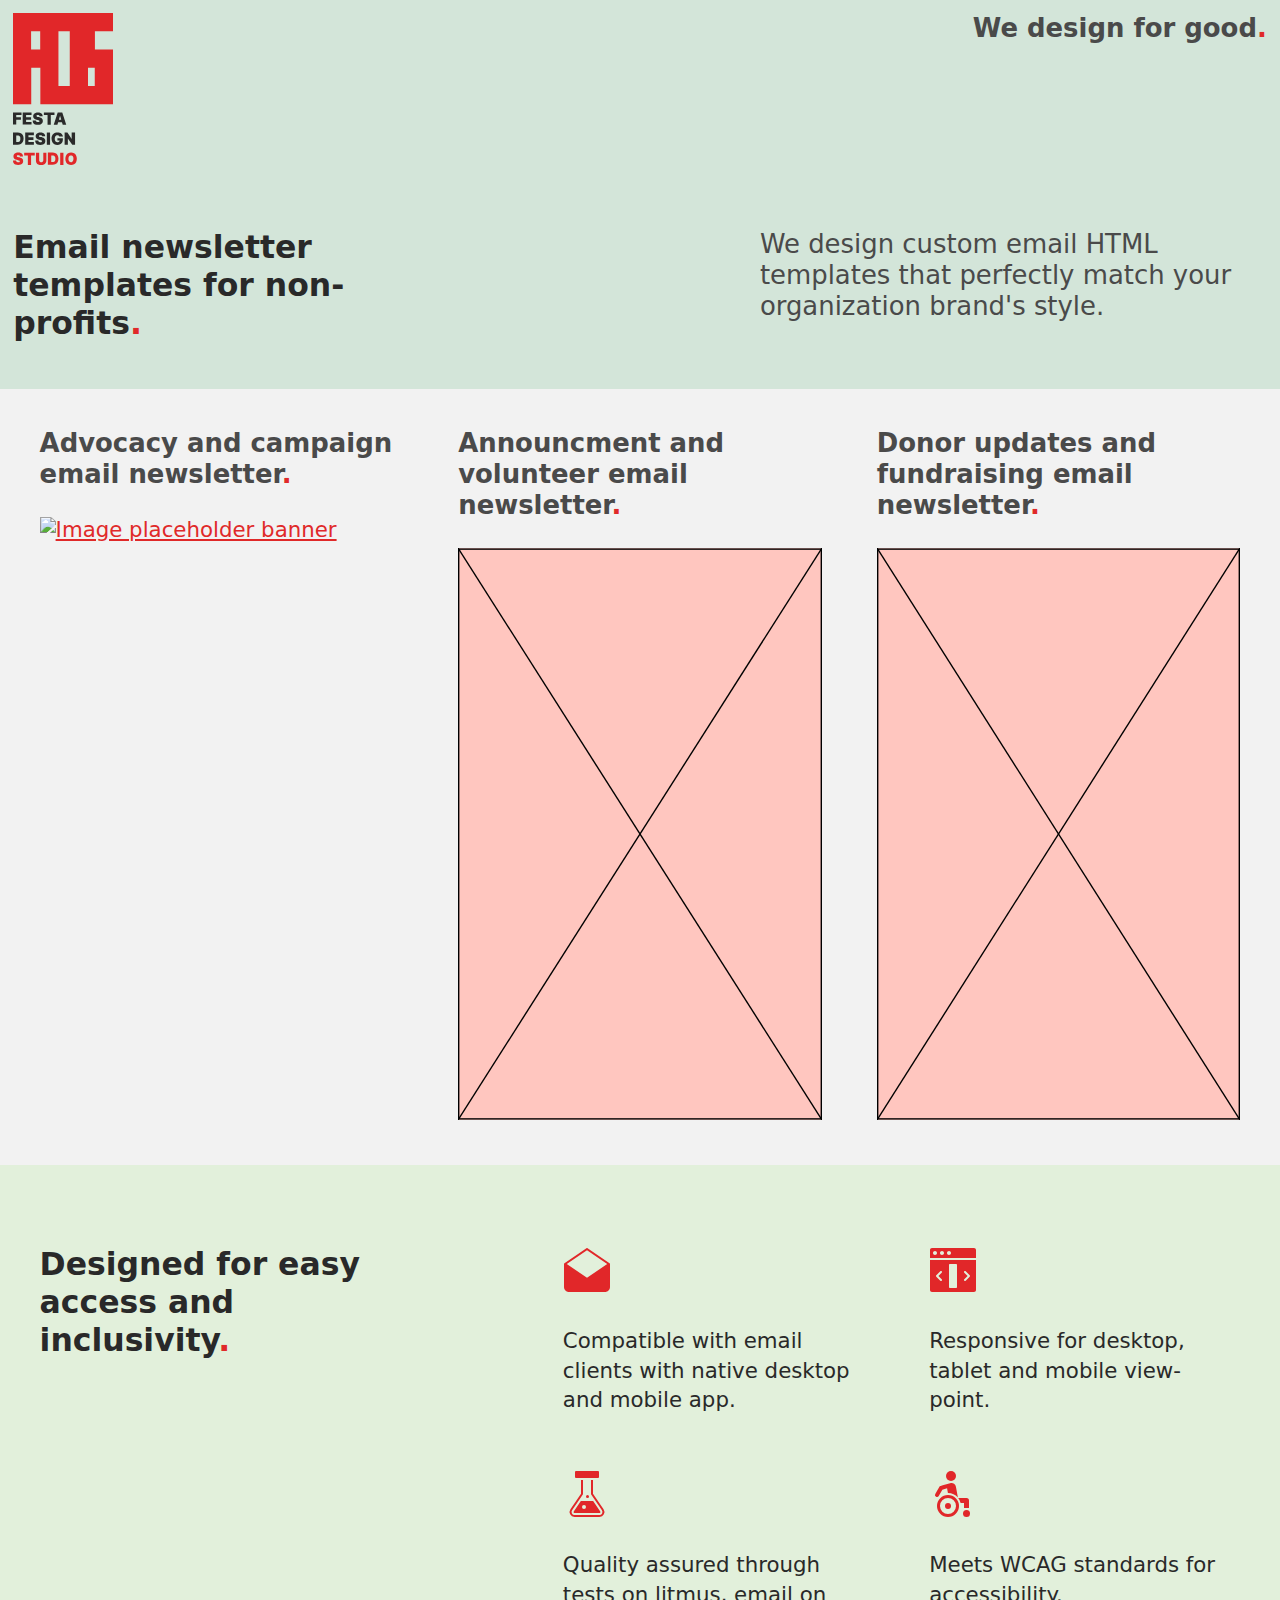
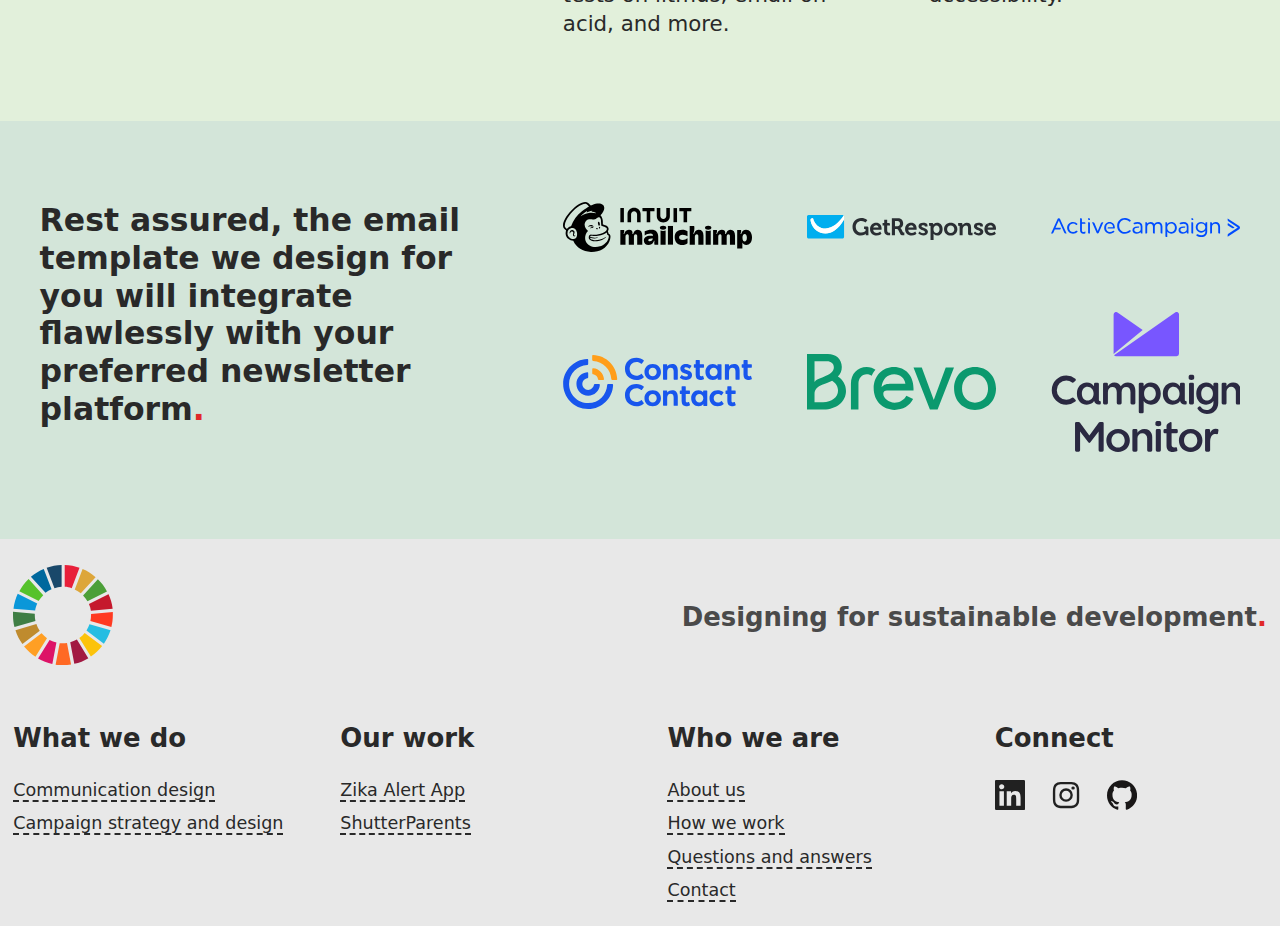
==== index.html @ fec86f12 "first draft" ====
<!doctype html>
<html lang="en">
<head>
  <meta charset="UTF-8">
  <meta name="viewport" content="width=device-width, initial-scale=1">
  <script>document.getElementsByTagName("html")[0].className += " js";</script>
  <link rel="stylesheet" href="assets/css/style.css">
  <link rel="icon" type="image/svg+xml" href="assets/img/favicon.svg">
  <title>Email Newsletter Templates for Non-profits | Festa Design Studio</title>
  <meta name="description" content="We design personalized email HTML templates that perfectly match your organization brand's style.">
</head>

<body class="bg-dark">
  <div style="background-color: #d3e5d9;">
    <header class="padding-y-xs">
      <div class="container">
        <div class="flex flex-grow height-100% justify-between">
          <div class="">
            <a href="index.html" aria-current="page"><img width="100" src="assets/img/fds-header-logo.svg" alt="Festa Design Studio's logo wordmark"></a>
          </div>

          <div>
            <div class="text-component">
              <h1 class="color-contrast-high text-md">We design for good<span class="color-primary">.</span></h1>
            </div>
          </div>
        </div>
      </div>
    </header>
    <section class="padding-y-md">
      <div class="container">
        <div class="grid gap-md justify-between@md margin-y-sm">
          <div class="col-4@md">
            <div class="text-component">
              <h2 class="text-lg color-contrast-higher">Email newsletter templates for non-profits<span class="color-primary">.</span></h2>
            </div>
          </div>

          <div class="col-5@md">
            <div class="text-component">
              <h3 class="color-contrast-high font-medium text-md margin-bottom-sm">We design custom email HTML templates that perfectly match your organization brand's style.</h3>
            </div>
            
  </div>
          </div>

        </div>
      </div>
    </section>
  </div>

  <section class="padding-y-xs">
    <div class="container">
      <div class="grid gap-lg padding-md">
        <div class="col-4@md">
          <div class="text-component margin-bottom-md">
            <h4 class="text-md color-contrast-high">Advocacy and campaign email newsletter<span class="color-primary">.</span></h4>
          </div>
          <div>
            <a href="campaign.html"><img class="width-100%" src="assets/img/campaign.png" alt="Image placeholder banner"></a>
          </div>
        </div>
        <div class="col-4@md">
          <div class="text-component margin-bottom-md">
            <h4 class="text-md color-contrast-high">Announcment and volunteer email newsletter<span class="color-primary">.</span></h4>
          </div>
          <div>
            <a href="#"><img class="width-100%" src="assets/img/Placeholder.svg" alt="Image placeholder banner"></a>
          </div>
        </div>
        <div class="col-4@md">
          <div class="text-component margin-bottom-md">
            <h4 class="text-md color-contrast-high">Donor updates and fundraising email newsletter<span class="color-primary">.</span></h4>
          </div>
          <div>
            <a href="#"><img class="width-100%" src="assets/img/Placeholder.svg" alt="Image placeholder banner"></a>
          </div>
          
        </div>
      </div>
    </div>
  </section>

  <section class="padding-y-lg" style="background-color: #e2f0db;">
    <div class="container">
      <div class="grid gap-lg justify-between padding-md">
        <div class="col-4@md">
            <div class="text-component">
              <h2 class="text-lg color-contrast-higher">Designed for easy access and inclusivity<span class="color-primary">.</span></h2>
            </div>
          </div>

          <div class="col-7@md">
            <div class="grid gap-lg">
              <div class="col-6">
                <img class="icon--xxxl margin-bottom-md" src="assets/img/email.svg">
                <h3 class="font-medium text-base line-height-md">Compatible with email clients with native desktop and mobile app.</h3>
              </div>

              <div class="col-6">
                <img class="icon--xxxl margin-bottom-md" src="assets/img/responsive.svg">
                <h3 class="font-medium text-base line-height-md">Responsive for desktop, tablet and mobile view-point.</h3>
              </div>

              <div class="col-6">
                <img class="icon--xxxl margin-bottom-md" src="assets/img/testing.svg">
                <h3 class="font-medium text-base line-height-md">Quality assured through tests on litmus, email on acid, and more.</h3>
              </div>

              <div class="col-6">
                <img class="icon--xxxxl margin-bottom-md" src="assets/img/accessible.svg">
                <h3 class="font-medium text-base line-height-md">Meets WCAG standards for accessibility.</h3>
              </div>
              
            </div>
          </div>

          
      </div>
    </div>
  </section>

  <section class="padding-y-lg" style="background-color: #d3e5d9;">
    <div class="container">
      <div class="grid gap-lg justify-between padding-md">
        <div class="col-5@md">
            <div class="text-component">
              <h2 class="text-lg color-contrast-higher">Rest assured, the email template we design for you will integrate flawlessly with your preferred newsletter platform<span class="color-primary">.</span></h2>
            </div>
          </div>

          <div class="col-7@md align-middle">
            <div class="grid gap-lg flex flex-row items-center">
              <div class="col-4">
                <img class="icon--xl" src="assets/img/mailchimp.svg">
              </div>
              <div class="col-4">
                <img class="icon--xl" src="assets/img/gr.svg">
              </div>
              <div class="col-4">
                <img class="icon--xl" src="assets/img/ac.svg">
              </div>
              <div class="col-4">
                <img class="icon--xl" src="assets/img/constant-contact.svg">
              </div>
              <div class="col-4">
                <img class="icon--xl" src="assets/img/brevo.svg">
              </div>
              <div class="col-4">
                <img class="icon--md" src="assets/img/cm.svg">
              </div>
            </div>
          </div>
      </div>
    </div>
  </section>


 <footer class="padding-y-xs bg-darker position-relative z-index-1 padding-y-md">
      <div class="container">
        
        <div class="flex flex-grow gap-md@md height-100% items-center gap-md justify-between">
          <div>
            <a href="https://www.linkedin.com/pulse/designing-good-sustainable-development-festadesignstudio-l0x4e/?trackingId=%2B3TRuZUW%2BBCVQ8KZr1w1Mw%3D%3D" target="index">
              <img width="100" src="assets/img/fds-footer-logo.svg" alt="Designing for Sustainable Development so that purpose-driven organization maximize their impact">
            </a>
          </div>


          <div class="">
            <div class="text-component">
              <h4 class="color-contrast-high text-md">Designing for sustainable development<span class="color-primary">.</span></h4>
            </div>
          </div>
        </div>

      
          <nav class="margin-top-md">
            <ul class="grid gap-lg">
              <li class="col-6@xs col-3@md">
                <div class="margin-y-md">
                  <h4>What we do</h4>
                </div>
                <ul class="grid gap-xs text-sm@md">
                  <li>
                    <a href="communication-design.html" class="text-decoration-none border-bottom border-dashed border-2 border-black color-black">Communication design</a>
                  </li>
                  <li>
                    <a href="campaign-design.html" class="text-decoration-none border-bottom border-dashed border-2 border-black color-black">Campaign strategy and design</a>
                  </li>
                </ul>
              </li>
              <li class="col-6@xs col-3@md">
                <div class="margin-y-md">
                  <h4>Our work</h4>
                </div>
                <ul class="grid gap-xs text-sm@md">
                 <li>
                    <a href="zika-alert-app.html" class="text-decoration-none border-bottom border-dashed border-2 border-black color-black">Zika Alert App</a>
                  </li>
                  <li>
                    <a href="shutterparents.html" class="text-decoration-none border-bottom border-dashed border-2 border-black color-black">ShutterParents</a>
                  </li>
                  

                </ul>
              </li>
              <li class="col-6@xs col-3@md">
               <div class="margin-y-md">
                  <h4>Who we are</h4>
                </div>
                <ul class="grid gap-xs text-sm@md">
                  <li>
                    <a href="about.html" class="text-decoration-none border-bottom border-dashed border-2 border-black color-black">About us</a>
                  </li>
                  <li>
                    <a href="how-we-work.html" class="text-decoration-none border-bottom border-dashed border-2 border-black color-black">How we work</a>
                  </li>
                  <li>
                    <a href="questions-and-answers.html" class="text-decoration-none border-bottom border-dashed border-2 border-black color-black">Questions and answers</a>
                  </li>
                  <li>
                    <a href="contact.html" class="text-decoration-none border-bottom border-dashed border-2 border-black color-black">Contact</a>
                  </li>
                </ul>
              </li>

              <li class="col-6@xs col-3@md">
               <div class="margin-y-md">
                  <h4>Connect</h4>
                </div>
                <ul class="gap-md inline-flex">
                  <li>
                    <a href="https://www.linkedin.com/company/festadesignstudio/"><img width="30" src="assets/img/logo-linkedin.svg" alt="Follow us on linkedin"></a>
                  </li>

                  <li>
                    <a href="https://www.instagram.com/festadesignstudio/?igsh=cndnZDhsZTRia2Rw&utm_source=qr"><img width="30" src="assets/img/logo-instagram.svg" alt="Follow us on Instagram"></a>
                  </li>

                  <li>
                    <a href="https://github.com/Festa-Design-Studio"><img width="30" src="assets/img/logo-github.svg" alt="Follow us on Github"></a>
                  </li>
                </ul> 
              </li>
          </ul>
        </nav>
      </div>
    </footer>

<script src="assets/js/scripts.js"></script>
</body>

</html>
---- assets/css/style.css ----
@charset "UTF-8";
.container {
  width: calc(100% - 2 * var(--component-padding));
  margin-left: auto;
  margin-right: auto;
}

.grid, .flex, .inline-flex,
[class^=flex\@], [class*=" flex@"],
[class^=inline-flex\@], [class*=" inline-flex@"] {
  --gap: 0px;
  --gap-x: var(--gap);
  --gap-y: var(--gap);
  gap: var(--gap-y) var(--gap-x);
}
.grid > *, .flex > *, .inline-flex > *,
[class^=flex\@] > *, [class*=" flex@"] > *,
[class^=inline-flex\@] > *, [class*=" inline-flex@"] > * {
  --sub-gap: 0px;
  --sub-gap-x: var(--sub-gap);
  --sub-gap-y: var(--sub-gap);
}

.grid {
  --grid-columns: 12;
  display: flex;
  flex-wrap: wrap;
}
.grid > * {
  flex-basis: 100%;
  max-width: 100%;
  min-width: 0;
}

/* #region (Safari < 14.1 fallback) */
@media not all and (-webkit-min-device-pixel-ratio: 0), not all and (min-resolution: 0.001dpcm) {
  @supports not (translate: none) {
    .grid, .flex[class*=gap-], .inline-flex[class*=gap-] {
      gap: 0px;
      margin-bottom: calc(-1 * var(--gap-y));
      margin-left: calc(-1 * var(--gap-x));
    }
    .grid > *, .flex[class*=gap-] > *, .inline-flex[class*=gap-] > * {
      margin-bottom: var(--sub-gap-y);
    }
    .grid {
      --offset: var(--gap-x);
      --gap-modifier: 0;
      --offset-modifier: 1;
    }
    .grid > * {
      margin-left: var(--offset);
    }
    .flex[class*=gap-] > *, .inline-flex[class*=gap-] > * {
      margin-left: var(--sub-gap-x);
    }
  }
}
/* #endregion */
.gap-xxxxs {
  --gap-x: var(--space-xxxxs);
  --gap-y: var(--space-xxxxs);
}
.gap-xxxxs > * {
  --sub-gap-x: var(--space-xxxxs);
  --sub-gap-y: var(--space-xxxxs);
}

.gap-xxxs {
  --gap-x: var(--space-xxxs);
  --gap-y: var(--space-xxxs);
}
.gap-xxxs > * {
  --sub-gap-x: var(--space-xxxs);
  --sub-gap-y: var(--space-xxxs);
}

.gap-xxs {
  --gap-x: var(--space-xxs);
  --gap-y: var(--space-xxs);
}
.gap-xxs > * {
  --sub-gap-x: var(--space-xxs);
  --sub-gap-y: var(--space-xxs);
}

.gap-xs {
  --gap-x: var(--space-xs);
  --gap-y: var(--space-xs);
}
.gap-xs > * {
  --sub-gap-x: var(--space-xs);
  --sub-gap-y: var(--space-xs);
}

.gap-sm {
  --gap-x: var(--space-sm);
  --gap-y: var(--space-sm);
}
.gap-sm > * {
  --sub-gap-x: var(--space-sm);
  --sub-gap-y: var(--space-sm);
}

.gap-md {
  --gap-x: var(--space-md);
  --gap-y: var(--space-md);
}
.gap-md > * {
  --sub-gap-x: var(--space-md);
  --sub-gap-y: var(--space-md);
}

.gap-lg {
  --gap-x: var(--space-lg);
  --gap-y: var(--space-lg);
}
.gap-lg > * {
  --sub-gap-x: var(--space-lg);
  --sub-gap-y: var(--space-lg);
}

.gap-xl {
  --gap-x: var(--space-xl);
  --gap-y: var(--space-xl);
}
.gap-xl > * {
  --sub-gap-x: var(--space-xl);
  --sub-gap-y: var(--space-xl);
}

.gap-xxl {
  --gap-x: var(--space-xxl);
  --gap-y: var(--space-xxl);
}
.gap-xxl > * {
  --sub-gap-x: var(--space-xxl);
  --sub-gap-y: var(--space-xxl);
}

.gap-xxxl {
  --gap-x: var(--space-xxxl);
  --gap-y: var(--space-xxxl);
}
.gap-xxxl > * {
  --sub-gap-x: var(--space-xxxl);
  --sub-gap-y: var(--space-xxxl);
}

.gap-xxxxl {
  --gap-x: var(--space-xxxxl);
  --gap-y: var(--space-xxxxl);
}
.gap-xxxxl > * {
  --sub-gap-x: var(--space-xxxxl);
  --sub-gap-y: var(--space-xxxxl);
}

.gap-0 {
  --gap-x: 0px;
  --gap-y: 0px;
}
.gap-0 > * {
  --sub-gap-x: 0px;
  --sub-gap-y: 0px;
}

.gap-x-xxxxs {
  --gap-x: var(--space-xxxxs);
}
.gap-x-xxxxs > * {
  --sub-gap-x: var(--space-xxxxs);
}

.gap-x-xxxs {
  --gap-x: var(--space-xxxs);
}
.gap-x-xxxs > * {
  --sub-gap-x: var(--space-xxxs);
}

.gap-x-xxs {
  --gap-x: var(--space-xxs);
}
.gap-x-xxs > * {
  --sub-gap-x: var(--space-xxs);
}

.gap-x-xs {
  --gap-x: var(--space-xs);
}
.gap-x-xs > * {
  --sub-gap-x: var(--space-xs);
}

.gap-x-sm {
  --gap-x: var(--space-sm);
}
.gap-x-sm > * {
  --sub-gap-x: var(--space-sm);
}

.gap-x-md {
  --gap-x: var(--space-md);
}
.gap-x-md > * {
  --sub-gap-x: var(--space-md);
}

.gap-x-lg {
  --gap-x: var(--space-lg);
}
.gap-x-lg > * {
  --sub-gap-x: var(--space-lg);
}

.gap-x-xl {
  --gap-x: var(--space-xl);
}
.gap-x-xl > * {
  --sub-gap-x: var(--space-xl);
}

.gap-x-xxl {
  --gap-x: var(--space-xxl);
}
.gap-x-xxl > * {
  --sub-gap-x: var(--space-xxl);
}

.gap-x-xxxl {
  --gap-x: var(--space-xxxl);
}
.gap-x-xxxl > * {
  --sub-gap-x: var(--space-xxxl);
}

.gap-x-xxxxl {
  --gap-x: var(--space-xxxxl);
}
.gap-x-xxxxl > * {
  --sub-gap-x: var(--space-xxxxl);
}

.gap-x-0 {
  --gap-x: 0px;
}
.gap-x-0 > * {
  --sub-gap-x: 0px;
}

.gap-y-xxxxs {
  --gap-y: var(--space-xxxxs);
}
.gap-y-xxxxs > * {
  --sub-gap-y: var(--space-xxxxs);
}

.gap-y-xxxs {
  --gap-y: var(--space-xxxs);
}
.gap-y-xxxs > * {
  --sub-gap-y: var(--space-xxxs);
}

.gap-y-xxs {
  --gap-y: var(--space-xxs);
}
.gap-y-xxs > * {
  --sub-gap-y: var(--space-xxs);
}

.gap-y-xs {
  --gap-y: var(--space-xs);
}
.gap-y-xs > * {
  --sub-gap-y: var(--space-xs);
}

.gap-y-sm {
  --gap-y: var(--space-sm);
}
.gap-y-sm > * {
  --sub-gap-y: var(--space-sm);
}

.gap-y-md {
  --gap-y: var(--space-md);
}
.gap-y-md > * {
  --sub-gap-y: var(--space-md);
}

.gap-y-lg {
  --gap-y: var(--space-lg);
}
.gap-y-lg > * {
  --sub-gap-y: var(--space-lg);
}

.gap-y-xl {
  --gap-y: var(--space-xl);
}
.gap-y-xl > * {
  --sub-gap-y: var(--space-xl);
}

.gap-y-xxl {
  --gap-y: var(--space-xxl);
}
.gap-y-xxl > * {
  --sub-gap-y: var(--space-xxl);
}

.gap-y-xxxl {
  --gap-y: var(--space-xxxl);
}
.gap-y-xxxl > * {
  --sub-gap-y: var(--space-xxxl);
}

.gap-y-xxxxl {
  --gap-y: var(--space-xxxxl);
}
.gap-y-xxxxl > * {
  --sub-gap-y: var(--space-xxxxl);
}

.gap-y-0 {
  --gap-y: 0px;
}
.gap-y-0 > * {
  --sub-gap-y: 0px;
}

.grid-col-1 {
  --grid-columns: 1;
}

.col-1 {
  --span: 1;
}

.grid-col-2 {
  --grid-columns: 2;
}

.col-2 {
  --span: 2;
}

.grid-col-3 {
  --grid-columns: 3;
}

.col-3 {
  --span: 3;
}

.grid-col-4 {
  --grid-columns: 4;
}

.col-4 {
  --span: 4;
}

.grid-col-5 {
  --grid-columns: 5;
}

.col-5 {
  --span: 5;
}

.grid-col-6 {
  --grid-columns: 6;
}

.col-6 {
  --span: 6;
}

.grid-col-7 {
  --grid-columns: 7;
}

.col-7 {
  --span: 7;
}

.grid-col-8 {
  --grid-columns: 8;
}

.col-8 {
  --span: 8;
}

.grid-col-9 {
  --grid-columns: 9;
}

.col-9 {
  --span: 9;
}

.grid-col-10 {
  --grid-columns: 10;
}

.col-10 {
  --span: 10;
}

.grid-col-11 {
  --grid-columns: 11;
}

.col-11 {
  --span: 11;
}

.grid-col-12 {
  --grid-columns: 12;
}

.col-12 {
  --span: 12;
}

.col-1, .col-2, .col-3, .col-4, .col-5, .col-6, .col-7, .col-8, .col-9, .col-10, .col-11, .col-12 {
  flex-basis: calc((100% - (var(--grid-columns) - var(--gap-modifier, 1)) * var(--sub-gap-x)) * var(--span) / var(--grid-columns) + (var(--span) - 1) * var(--sub-gap-x));
  max-width: calc((100% - (var(--grid-columns) - var(--gap-modifier, 1)) * var(--sub-gap-x)) * var(--span) / var(--grid-columns) + (var(--span) - 1) * var(--sub-gap-x));
}

.col {
  flex-grow: 1;
  flex-basis: 0;
  max-width: 100%;
}

.col-content {
  flex-grow: 0;
  flex-basis: initial;
  max-width: initial;
}

.offset-1 {
  --offset: 1;
}

.offset-2 {
  --offset: 2;
}

.offset-3 {
  --offset: 3;
}

.offset-4 {
  --offset: 4;
}

.offset-5 {
  --offset: 5;
}

.offset-6 {
  --offset: 6;
}

.offset-7 {
  --offset: 7;
}

.offset-8 {
  --offset: 8;
}

.offset-9 {
  --offset: 9;
}

.offset-10 {
  --offset: 10;
}

.offset-11 {
  --offset: 11;
}

.offset-1, .offset-2, .offset-3, .offset-4, .offset-5, .offset-6, .offset-7, .offset-8, .offset-9, .offset-10, .offset-11 {
  margin-left: calc((100% - (var(--grid-columns) - var(--gap-modifier, 1)) * var(--sub-gap-x)) * var(--offset) / var(--grid-columns) + (var(--offset) + var(--offset-modifier, 0)) * var(--sub-gap-x));
}

@media (min-width: 32rem) {
  .gap-xxxxs\@xs {
    --gap-x: var(--space-xxxxs);
    --gap-y: var(--space-xxxxs);
  }
  .gap-xxxxs\@xs > * {
    --sub-gap-x: var(--space-xxxxs);
    --sub-gap-y: var(--space-xxxxs);
  }
  .gap-xxxs\@xs {
    --gap-x: var(--space-xxxs);
    --gap-y: var(--space-xxxs);
  }
  .gap-xxxs\@xs > * {
    --sub-gap-x: var(--space-xxxs);
    --sub-gap-y: var(--space-xxxs);
  }
  .gap-xxs\@xs {
    --gap-x: var(--space-xxs);
    --gap-y: var(--space-xxs);
  }
  .gap-xxs\@xs > * {
    --sub-gap-x: var(--space-xxs);
    --sub-gap-y: var(--space-xxs);
  }
  .gap-xs\@xs {
    --gap-x: var(--space-xs);
    --gap-y: var(--space-xs);
  }
  .gap-xs\@xs > * {
    --sub-gap-x: var(--space-xs);
    --sub-gap-y: var(--space-xs);
  }
  .gap-sm\@xs {
    --gap-x: var(--space-sm);
    --gap-y: var(--space-sm);
  }
  .gap-sm\@xs > * {
    --sub-gap-x: var(--space-sm);
    --sub-gap-y: var(--space-sm);
  }
  .gap-md\@xs {
    --gap-x: var(--space-md);
    --gap-y: var(--space-md);
  }
  .gap-md\@xs > * {
    --sub-gap-x: var(--space-md);
    --sub-gap-y: var(--space-md);
  }
  .gap-lg\@xs {
    --gap-x: var(--space-lg);
    --gap-y: var(--space-lg);
  }
  .gap-lg\@xs > * {
    --sub-gap-x: var(--space-lg);
    --sub-gap-y: var(--space-lg);
  }
  .gap-xl\@xs {
    --gap-x: var(--space-xl);
    --gap-y: var(--space-xl);
  }
  .gap-xl\@xs > * {
    --sub-gap-x: var(--space-xl);
    --sub-gap-y: var(--space-xl);
  }
  .gap-xxl\@xs {
    --gap-x: var(--space-xxl);
    --gap-y: var(--space-xxl);
  }
  .gap-xxl\@xs > * {
    --sub-gap-x: var(--space-xxl);
    --sub-gap-y: var(--space-xxl);
  }
  .gap-xxxl\@xs {
    --gap-x: var(--space-xxxl);
    --gap-y: var(--space-xxxl);
  }
  .gap-xxxl\@xs > * {
    --sub-gap-x: var(--space-xxxl);
    --sub-gap-y: var(--space-xxxl);
  }
  .gap-xxxxl\@xs {
    --gap-x: var(--space-xxxxl);
    --gap-y: var(--space-xxxxl);
  }
  .gap-xxxxl\@xs > * {
    --sub-gap-x: var(--space-xxxxl);
    --sub-gap-y: var(--space-xxxxl);
  }
  .gap-0\@xs {
    --gap-x: 0px;
    --gap-y: 0px;
  }
  .gap-0\@xs > * {
    --sub-gap-x: 0px;
    --sub-gap-y: 0px;
  }
  .gap-x-xxxxs\@xs {
    --gap-x: var(--space-xxxxs);
  }
  .gap-x-xxxxs\@xs > * {
    --sub-gap-x: var(--space-xxxxs);
  }
  .gap-x-xxxs\@xs {
    --gap-x: var(--space-xxxs);
  }
  .gap-x-xxxs\@xs > * {
    --sub-gap-x: var(--space-xxxs);
  }
  .gap-x-xxs\@xs {
    --gap-x: var(--space-xxs);
  }
  .gap-x-xxs\@xs > * {
    --sub-gap-x: var(--space-xxs);
  }
  .gap-x-xs\@xs {
    --gap-x: var(--space-xs);
  }
  .gap-x-xs\@xs > * {
    --sub-gap-x: var(--space-xs);
  }
  .gap-x-sm\@xs {
    --gap-x: var(--space-sm);
  }
  .gap-x-sm\@xs > * {
    --sub-gap-x: var(--space-sm);
  }
  .gap-x-md\@xs {
    --gap-x: var(--space-md);
  }
  .gap-x-md\@xs > * {
    --sub-gap-x: var(--space-md);
  }
  .gap-x-lg\@xs {
    --gap-x: var(--space-lg);
  }
  .gap-x-lg\@xs > * {
    --sub-gap-x: var(--space-lg);
  }
  .gap-x-xl\@xs {
    --gap-x: var(--space-xl);
  }
  .gap-x-xl\@xs > * {
    --sub-gap-x: var(--space-xl);
  }
  .gap-x-xxl\@xs {
    --gap-x: var(--space-xxl);
  }
  .gap-x-xxl\@xs > * {
    --sub-gap-x: var(--space-xxl);
  }
  .gap-x-xxxl\@xs {
    --gap-x: var(--space-xxxl);
  }
  .gap-x-xxxl\@xs > * {
    --sub-gap-x: var(--space-xxxl);
  }
  .gap-x-xxxxl\@xs {
    --gap-x: var(--space-xxxxl);
  }
  .gap-x-xxxxl\@xs > * {
    --sub-gap-x: var(--space-xxxxl);
  }
  .gap-x-0\@xs {
    --gap-x: 0px;
  }
  .gap-x-0\@xs > * {
    --sub-gap-x: 0px;
  }
  .gap-y-xxxxs\@xs {
    --gap-y: var(--space-xxxxs);
  }
  .gap-y-xxxxs\@xs > * {
    --sub-gap-y: var(--space-xxxxs);
  }
  .gap-y-xxxs\@xs {
    --gap-y: var(--space-xxxs);
  }
  .gap-y-xxxs\@xs > * {
    --sub-gap-y: var(--space-xxxs);
  }
  .gap-y-xxs\@xs {
    --gap-y: var(--space-xxs);
  }
  .gap-y-xxs\@xs > * {
    --sub-gap-y: var(--space-xxs);
  }
  .gap-y-xs\@xs {
    --gap-y: var(--space-xs);
  }
  .gap-y-xs\@xs > * {
    --sub-gap-y: var(--space-xs);
  }
  .gap-y-sm\@xs {
    --gap-y: var(--space-sm);
  }
  .gap-y-sm\@xs > * {
    --sub-gap-y: var(--space-sm);
  }
  .gap-y-md\@xs {
    --gap-y: var(--space-md);
  }
  .gap-y-md\@xs > * {
    --sub-gap-y: var(--space-md);
  }
  .gap-y-lg\@xs {
    --gap-y: var(--space-lg);
  }
  .gap-y-lg\@xs > * {
    --sub-gap-y: var(--space-lg);
  }
  .gap-y-xl\@xs {
    --gap-y: var(--space-xl);
  }
  .gap-y-xl\@xs > * {
    --sub-gap-y: var(--space-xl);
  }
  .gap-y-xxl\@xs {
    --gap-y: var(--space-xxl);
  }
  .gap-y-xxl\@xs > * {
    --sub-gap-y: var(--space-xxl);
  }
  .gap-y-xxxl\@xs {
    --gap-y: var(--space-xxxl);
  }
  .gap-y-xxxl\@xs > * {
    --sub-gap-y: var(--space-xxxl);
  }
  .gap-y-xxxxl\@xs {
    --gap-y: var(--space-xxxxl);
  }
  .gap-y-xxxxl\@xs > * {
    --sub-gap-y: var(--space-xxxxl);
  }
  .gap-y-0\@xs {
    --gap-y: 0px;
  }
  .gap-y-0\@xs > * {
    --sub-gap-y: 0px;
  }
  .grid-col-1\@xs {
    --grid-columns: 1;
  }
  .col-1\@xs {
    --span: 1;
  }
  .grid-col-2\@xs {
    --grid-columns: 2;
  }
  .col-2\@xs {
    --span: 2;
  }
  .grid-col-3\@xs {
    --grid-columns: 3;
  }
  .col-3\@xs {
    --span: 3;
  }
  .grid-col-4\@xs {
    --grid-columns: 4;
  }
  .col-4\@xs {
    --span: 4;
  }
  .grid-col-5\@xs {
    --grid-columns: 5;
  }
  .col-5\@xs {
    --span: 5;
  }
  .grid-col-6\@xs {
    --grid-columns: 6;
  }
  .col-6\@xs {
    --span: 6;
  }
  .grid-col-7\@xs {
    --grid-columns: 7;
  }
  .col-7\@xs {
    --span: 7;
  }
  .grid-col-8\@xs {
    --grid-columns: 8;
  }
  .col-8\@xs {
    --span: 8;
  }
  .grid-col-9\@xs {
    --grid-columns: 9;
  }
  .col-9\@xs {
    --span: 9;
  }
  .grid-col-10\@xs {
    --grid-columns: 10;
  }
  .col-10\@xs {
    --span: 10;
  }
  .grid-col-11\@xs {
    --grid-columns: 11;
  }
  .col-11\@xs {
    --span: 11;
  }
  .grid-col-12\@xs {
    --grid-columns: 12;
  }
  .col-12\@xs {
    --span: 12;
  }
  .col-1\@xs, .col-2\@xs, .col-3\@xs, .col-4\@xs, .col-5\@xs, .col-6\@xs, .col-7\@xs, .col-8\@xs, .col-9\@xs, .col-10\@xs, .col-11\@xs, .col-12\@xs {
    flex-basis: calc((100% - (var(--grid-columns) - var(--gap-modifier, 1)) * var(--sub-gap-x)) * var(--span) / var(--grid-columns) + (var(--span) - 1) * var(--sub-gap-x));
    max-width: calc((100% - (var(--grid-columns) - var(--gap-modifier, 1)) * var(--sub-gap-x)) * var(--span) / var(--grid-columns) + (var(--span) - 1) * var(--sub-gap-x));
  }
  .col\@xs {
    flex-grow: 1;
    flex-basis: 0;
    max-width: 100%;
  }
  .col-content\@xs {
    flex-grow: 0;
    flex-basis: initial;
    max-width: initial;
  }
  .offset-1\@xs {
    --offset: 1;
  }
  .offset-2\@xs {
    --offset: 2;
  }
  .offset-3\@xs {
    --offset: 3;
  }
  .offset-4\@xs {
    --offset: 4;
  }
  .offset-5\@xs {
    --offset: 5;
  }
  .offset-6\@xs {
    --offset: 6;
  }
  .offset-7\@xs {
    --offset: 7;
  }
  .offset-8\@xs {
    --offset: 8;
  }
  .offset-9\@xs {
    --offset: 9;
  }
  .offset-10\@xs {
    --offset: 10;
  }
  .offset-11\@xs {
    --offset: 11;
  }
  .offset-1\@xs, .offset-2\@xs, .offset-3\@xs, .offset-4\@xs, .offset-5\@xs, .offset-6\@xs, .offset-7\@xs, .offset-8\@xs, .offset-9\@xs, .offset-10\@xs, .offset-11\@xs {
    margin-left: calc((100% - (var(--grid-columns) - var(--gap-modifier, 1)) * var(--sub-gap-x)) * var(--offset) / var(--grid-columns) + (var(--offset) + var(--offset-modifier, 0)) * var(--sub-gap-x));
  }
  .offset-0\@xs {
    margin-left: 0;
  }
  @media not all and (-webkit-min-device-pixel-ratio: 0), not all and (min-resolution: 0.001dpcm) {
    @supports not (translate: none) {
      .offset-0\@xs {
        margin-left: var(--gap-x);
      }
    }
  }
}
@media (min-width: 48rem) {
  .gap-xxxxs\@sm {
    --gap-x: var(--space-xxxxs);
    --gap-y: var(--space-xxxxs);
  }
  .gap-xxxxs\@sm > * {
    --sub-gap-x: var(--space-xxxxs);
    --sub-gap-y: var(--space-xxxxs);
  }
  .gap-xxxs\@sm {
    --gap-x: var(--space-xxxs);
    --gap-y: var(--space-xxxs);
  }
  .gap-xxxs\@sm > * {
    --sub-gap-x: var(--space-xxxs);
    --sub-gap-y: var(--space-xxxs);
  }
  .gap-xxs\@sm {
    --gap-x: var(--space-xxs);
    --gap-y: var(--space-xxs);
  }
  .gap-xxs\@sm > * {
    --sub-gap-x: var(--space-xxs);
    --sub-gap-y: var(--space-xxs);
  }
  .gap-xs\@sm {
    --gap-x: var(--space-xs);
    --gap-y: var(--space-xs);
  }
  .gap-xs\@sm > * {
    --sub-gap-x: var(--space-xs);
    --sub-gap-y: var(--space-xs);
  }
  .gap-sm\@sm {
    --gap-x: var(--space-sm);
    --gap-y: var(--space-sm);
  }
  .gap-sm\@sm > * {
    --sub-gap-x: var(--space-sm);
    --sub-gap-y: var(--space-sm);
  }
  .gap-md\@sm {
    --gap-x: var(--space-md);
    --gap-y: var(--space-md);
  }
  .gap-md\@sm > * {
    --sub-gap-x: var(--space-md);
    --sub-gap-y: var(--space-md);
  }
  .gap-lg\@sm {
    --gap-x: var(--space-lg);
    --gap-y: var(--space-lg);
  }
  .gap-lg\@sm > * {
    --sub-gap-x: var(--space-lg);
    --sub-gap-y: var(--space-lg);
  }
  .gap-xl\@sm {
    --gap-x: var(--space-xl);
    --gap-y: var(--space-xl);
  }
  .gap-xl\@sm > * {
    --sub-gap-x: var(--space-xl);
    --sub-gap-y: var(--space-xl);
  }
  .gap-xxl\@sm {
    --gap-x: var(--space-xxl);
    --gap-y: var(--space-xxl);
  }
  .gap-xxl\@sm > * {
    --sub-gap-x: var(--space-xxl);
    --sub-gap-y: var(--space-xxl);
  }
  .gap-xxxl\@sm {
    --gap-x: var(--space-xxxl);
    --gap-y: var(--space-xxxl);
  }
  .gap-xxxl\@sm > * {
    --sub-gap-x: var(--space-xxxl);
    --sub-gap-y: var(--space-xxxl);
  }
  .gap-xxxxl\@sm {
    --gap-x: var(--space-xxxxl);
    --gap-y: var(--space-xxxxl);
  }
  .gap-xxxxl\@sm > * {
    --sub-gap-x: var(--space-xxxxl);
    --sub-gap-y: var(--space-xxxxl);
  }
  .gap-0\@sm {
    --gap-x: 0px;
    --gap-y: 0px;
  }
  .gap-0\@sm > * {
    --sub-gap-x: 0px;
    --sub-gap-y: 0px;
  }
  .gap-x-xxxxs\@sm {
    --gap-x: var(--space-xxxxs);
  }
  .gap-x-xxxxs\@sm > * {
    --sub-gap-x: var(--space-xxxxs);
  }
  .gap-x-xxxs\@sm {
    --gap-x: var(--space-xxxs);
  }
  .gap-x-xxxs\@sm > * {
    --sub-gap-x: var(--space-xxxs);
  }
  .gap-x-xxs\@sm {
    --gap-x: var(--space-xxs);
  }
  .gap-x-xxs\@sm > * {
    --sub-gap-x: var(--space-xxs);
  }
  .gap-x-xs\@sm {
    --gap-x: var(--space-xs);
  }
  .gap-x-xs\@sm > * {
    --sub-gap-x: var(--space-xs);
  }
  .gap-x-sm\@sm {
    --gap-x: var(--space-sm);
  }
  .gap-x-sm\@sm > * {
    --sub-gap-x: var(--space-sm);
  }
  .gap-x-md\@sm {
    --gap-x: var(--space-md);
  }
  .gap-x-md\@sm > * {
    --sub-gap-x: var(--space-md);
  }
  .gap-x-lg\@sm {
    --gap-x: var(--space-lg);
  }
  .gap-x-lg\@sm > * {
    --sub-gap-x: var(--space-lg);
  }
  .gap-x-xl\@sm {
    --gap-x: var(--space-xl);
  }
  .gap-x-xl\@sm > * {
    --sub-gap-x: var(--space-xl);
  }
  .gap-x-xxl\@sm {
    --gap-x: var(--space-xxl);
  }
  .gap-x-xxl\@sm > * {
    --sub-gap-x: var(--space-xxl);
  }
  .gap-x-xxxl\@sm {
    --gap-x: var(--space-xxxl);
  }
  .gap-x-xxxl\@sm > * {
    --sub-gap-x: var(--space-xxxl);
  }
  .gap-x-xxxxl\@sm {
    --gap-x: var(--space-xxxxl);
  }
  .gap-x-xxxxl\@sm > * {
    --sub-gap-x: var(--space-xxxxl);
  }
  .gap-x-0\@sm {
    --gap-x: 0px;
  }
  .gap-x-0\@sm > * {
    --sub-gap-x: 0px;
  }
  .gap-y-xxxxs\@sm {
    --gap-y: var(--space-xxxxs);
  }
  .gap-y-xxxxs\@sm > * {
    --sub-gap-y: var(--space-xxxxs);
  }
  .gap-y-xxxs\@sm {
    --gap-y: var(--space-xxxs);
  }
  .gap-y-xxxs\@sm > * {
    --sub-gap-y: var(--space-xxxs);
  }
  .gap-y-xxs\@sm {
    --gap-y: var(--space-xxs);
  }
  .gap-y-xxs\@sm > * {
    --sub-gap-y: var(--space-xxs);
  }
  .gap-y-xs\@sm {
    --gap-y: var(--space-xs);
  }
  .gap-y-xs\@sm > * {
    --sub-gap-y: var(--space-xs);
  }
  .gap-y-sm\@sm {
    --gap-y: var(--space-sm);
  }
  .gap-y-sm\@sm > * {
    --sub-gap-y: var(--space-sm);
  }
  .gap-y-md\@sm {
    --gap-y: var(--space-md);
  }
  .gap-y-md\@sm > * {
    --sub-gap-y: var(--space-md);
  }
  .gap-y-lg\@sm {
    --gap-y: var(--space-lg);
  }
  .gap-y-lg\@sm > * {
    --sub-gap-y: var(--space-lg);
  }
  .gap-y-xl\@sm {
    --gap-y: var(--space-xl);
  }
  .gap-y-xl\@sm > * {
    --sub-gap-y: var(--space-xl);
  }
  .gap-y-xxl\@sm {
    --gap-y: var(--space-xxl);
  }
  .gap-y-xxl\@sm > * {
    --sub-gap-y: var(--space-xxl);
  }
  .gap-y-xxxl\@sm {
    --gap-y: var(--space-xxxl);
  }
  .gap-y-xxxl\@sm > * {
    --sub-gap-y: var(--space-xxxl);
  }
  .gap-y-xxxxl\@sm {
    --gap-y: var(--space-xxxxl);
  }
  .gap-y-xxxxl\@sm > * {
    --sub-gap-y: var(--space-xxxxl);
  }
  .gap-y-0\@sm {
    --gap-y: 0px;
  }
  .gap-y-0\@sm > * {
    --sub-gap-y: 0px;
  }
  .grid-col-1\@sm {
    --grid-columns: 1;
  }
  .col-1\@sm {
    --span: 1;
  }
  .grid-col-2\@sm {
    --grid-columns: 2;
  }
  .col-2\@sm {
    --span: 2;
  }
  .grid-col-3\@sm {
    --grid-columns: 3;
  }
  .col-3\@sm {
    --span: 3;
  }
  .grid-col-4\@sm {
    --grid-columns: 4;
  }
  .col-4\@sm {
    --span: 4;
  }
  .grid-col-5\@sm {
    --grid-columns: 5;
  }
  .col-5\@sm {
    --span: 5;
  }
  .grid-col-6\@sm {
    --grid-columns: 6;
  }
  .col-6\@sm {
    --span: 6;
  }
  .grid-col-7\@sm {
    --grid-columns: 7;
  }
  .col-7\@sm {
    --span: 7;
  }
  .grid-col-8\@sm {
    --grid-columns: 8;
  }
  .col-8\@sm {
    --span: 8;
  }
  .grid-col-9\@sm {
    --grid-columns: 9;
  }
  .col-9\@sm {
    --span: 9;
  }
  .grid-col-10\@sm {
    --grid-columns: 10;
  }
  .col-10\@sm {
    --span: 10;
  }
  .grid-col-11\@sm {
    --grid-columns: 11;
  }
  .col-11\@sm {
    --span: 11;
  }
  .grid-col-12\@sm {
    --grid-columns: 12;
  }
  .col-12\@sm {
    --span: 12;
  }
  .col-1\@sm, .col-2\@sm, .col-3\@sm, .col-4\@sm, .col-5\@sm, .col-6\@sm, .col-7\@sm, .col-8\@sm, .col-9\@sm, .col-10\@sm, .col-11\@sm, .col-12\@sm {
    flex-basis: calc((100% - (var(--grid-columns) - var(--gap-modifier, 1)) * var(--sub-gap-x)) * var(--span) / var(--grid-columns) + (var(--span) - 1) * var(--sub-gap-x));
    max-width: calc((100% - (var(--grid-columns) - var(--gap-modifier, 1)) * var(--sub-gap-x)) * var(--span) / var(--grid-columns) + (var(--span) - 1) * var(--sub-gap-x));
  }
  .col\@sm {
    flex-grow: 1;
    flex-basis: 0;
    max-width: 100%;
  }
  .col-content\@sm {
    flex-grow: 0;
    flex-basis: initial;
    max-width: initial;
  }
  .offset-1\@sm {
    --offset: 1;
  }
  .offset-2\@sm {
    --offset: 2;
  }
  .offset-3\@sm {
    --offset: 3;
  }
  .offset-4\@sm {
    --offset: 4;
  }
  .offset-5\@sm {
    --offset: 5;
  }
  .offset-6\@sm {
    --offset: 6;
  }
  .offset-7\@sm {
    --offset: 7;
  }
  .offset-8\@sm {
    --offset: 8;
  }
  .offset-9\@sm {
    --offset: 9;
  }
  .offset-10\@sm {
    --offset: 10;
  }
  .offset-11\@sm {
    --offset: 11;
  }
  .offset-1\@sm, .offset-2\@sm, .offset-3\@sm, .offset-4\@sm, .offset-5\@sm, .offset-6\@sm, .offset-7\@sm, .offset-8\@sm, .offset-9\@sm, .offset-10\@sm, .offset-11\@sm {
    margin-left: calc((100% - (var(--grid-columns) - var(--gap-modifier, 1)) * var(--sub-gap-x)) * var(--offset) / var(--grid-columns) + (var(--offset) + var(--offset-modifier, 0)) * var(--sub-gap-x));
  }
  .offset-0\@sm {
    margin-left: 0;
  }
  @media not all and (-webkit-min-device-pixel-ratio: 0), not all and (min-resolution: 0.001dpcm) {
    @supports not (translate: none) {
      .offset-0\@sm {
        margin-left: var(--gap-x);
      }
    }
  }
}
@media (min-width: 64rem) {
  .gap-xxxxs\@md {
    --gap-x: var(--space-xxxxs);
    --gap-y: var(--space-xxxxs);
  }
  .gap-xxxxs\@md > * {
    --sub-gap-x: var(--space-xxxxs);
    --sub-gap-y: var(--space-xxxxs);
  }
  .gap-xxxs\@md {
    --gap-x: var(--space-xxxs);
    --gap-y: var(--space-xxxs);
  }
  .gap-xxxs\@md > * {
    --sub-gap-x: var(--space-xxxs);
    --sub-gap-y: var(--space-xxxs);
  }
  .gap-xxs\@md {
    --gap-x: var(--space-xxs);
    --gap-y: var(--space-xxs);
  }
  .gap-xxs\@md > * {
    --sub-gap-x: var(--space-xxs);
    --sub-gap-y: var(--space-xxs);
  }
  .gap-xs\@md {
    --gap-x: var(--space-xs);
    --gap-y: var(--space-xs);
  }
  .gap-xs\@md > * {
    --sub-gap-x: var(--space-xs);
    --sub-gap-y: var(--space-xs);
  }
  .gap-sm\@md {
    --gap-x: var(--space-sm);
    --gap-y: var(--space-sm);
  }
  .gap-sm\@md > * {
    --sub-gap-x: var(--space-sm);
    --sub-gap-y: var(--space-sm);
  }
  .gap-md\@md {
    --gap-x: var(--space-md);
    --gap-y: var(--space-md);
  }
  .gap-md\@md > * {
    --sub-gap-x: var(--space-md);
    --sub-gap-y: var(--space-md);
  }
  .gap-lg\@md {
    --gap-x: var(--space-lg);
    --gap-y: var(--space-lg);
  }
  .gap-lg\@md > * {
    --sub-gap-x: var(--space-lg);
    --sub-gap-y: var(--space-lg);
  }
  .gap-xl\@md {
    --gap-x: var(--space-xl);
    --gap-y: var(--space-xl);
  }
  .gap-xl\@md > * {
    --sub-gap-x: var(--space-xl);
    --sub-gap-y: var(--space-xl);
  }
  .gap-xxl\@md {
    --gap-x: var(--space-xxl);
    --gap-y: var(--space-xxl);
  }
  .gap-xxl\@md > * {
    --sub-gap-x: var(--space-xxl);
    --sub-gap-y: var(--space-xxl);
  }
  .gap-xxxl\@md {
    --gap-x: var(--space-xxxl);
    --gap-y: var(--space-xxxl);
  }
  .gap-xxxl\@md > * {
    --sub-gap-x: var(--space-xxxl);
    --sub-gap-y: var(--space-xxxl);
  }
  .gap-xxxxl\@md {
    --gap-x: var(--space-xxxxl);
    --gap-y: var(--space-xxxxl);
  }
  .gap-xxxxl\@md > * {
    --sub-gap-x: var(--space-xxxxl);
    --sub-gap-y: var(--space-xxxxl);
  }
  .gap-0\@md {
    --gap-x: 0px;
    --gap-y: 0px;
  }
  .gap-0\@md > * {
    --sub-gap-x: 0px;
    --sub-gap-y: 0px;
  }
  .gap-x-xxxxs\@md {
    --gap-x: var(--space-xxxxs);
  }
  .gap-x-xxxxs\@md > * {
    --sub-gap-x: var(--space-xxxxs);
  }
  .gap-x-xxxs\@md {
    --gap-x: var(--space-xxxs);
  }
  .gap-x-xxxs\@md > * {
    --sub-gap-x: var(--space-xxxs);
  }
  .gap-x-xxs\@md {
    --gap-x: var(--space-xxs);
  }
  .gap-x-xxs\@md > * {
    --sub-gap-x: var(--space-xxs);
  }
  .gap-x-xs\@md {
    --gap-x: var(--space-xs);
  }
  .gap-x-xs\@md > * {
    --sub-gap-x: var(--space-xs);
  }
  .gap-x-sm\@md {
    --gap-x: var(--space-sm);
  }
  .gap-x-sm\@md > * {
    --sub-gap-x: var(--space-sm);
  }
  .gap-x-md\@md {
    --gap-x: var(--space-md);
  }
  .gap-x-md\@md > * {
    --sub-gap-x: var(--space-md);
  }
  .gap-x-lg\@md {
    --gap-x: var(--space-lg);
  }
  .gap-x-lg\@md > * {
    --sub-gap-x: var(--space-lg);
  }
  .gap-x-xl\@md {
    --gap-x: var(--space-xl);
  }
  .gap-x-xl\@md > * {
    --sub-gap-x: var(--space-xl);
  }
  .gap-x-xxl\@md {
    --gap-x: var(--space-xxl);
  }
  .gap-x-xxl\@md > * {
    --sub-gap-x: var(--space-xxl);
  }
  .gap-x-xxxl\@md {
    --gap-x: var(--space-xxxl);
  }
  .gap-x-xxxl\@md > * {
    --sub-gap-x: var(--space-xxxl);
  }
  .gap-x-xxxxl\@md {
    --gap-x: var(--space-xxxxl);
  }
  .gap-x-xxxxl\@md > * {
    --sub-gap-x: var(--space-xxxxl);
  }
  .gap-x-0\@md {
    --gap-x: 0px;
  }
  .gap-x-0\@md > * {
    --sub-gap-x: 0px;
  }
  .gap-y-xxxxs\@md {
    --gap-y: var(--space-xxxxs);
  }
  .gap-y-xxxxs\@md > * {
    --sub-gap-y: var(--space-xxxxs);
  }
  .gap-y-xxxs\@md {
    --gap-y: var(--space-xxxs);
  }
  .gap-y-xxxs\@md > * {
    --sub-gap-y: var(--space-xxxs);
  }
  .gap-y-xxs\@md {
    --gap-y: var(--space-xxs);
  }
  .gap-y-xxs\@md > * {
    --sub-gap-y: var(--space-xxs);
  }
  .gap-y-xs\@md {
    --gap-y: var(--space-xs);
  }
  .gap-y-xs\@md > * {
    --sub-gap-y: var(--space-xs);
  }
  .gap-y-sm\@md {
    --gap-y: var(--space-sm);
  }
  .gap-y-sm\@md > * {
    --sub-gap-y: var(--space-sm);
  }
  .gap-y-md\@md {
    --gap-y: var(--space-md);
  }
  .gap-y-md\@md > * {
    --sub-gap-y: var(--space-md);
  }
  .gap-y-lg\@md {
    --gap-y: var(--space-lg);
  }
  .gap-y-lg\@md > * {
    --sub-gap-y: var(--space-lg);
  }
  .gap-y-xl\@md {
    --gap-y: var(--space-xl);
  }
  .gap-y-xl\@md > * {
    --sub-gap-y: var(--space-xl);
  }
  .gap-y-xxl\@md {
    --gap-y: var(--space-xxl);
  }
  .gap-y-xxl\@md > * {
    --sub-gap-y: var(--space-xxl);
  }
  .gap-y-xxxl\@md {
    --gap-y: var(--space-xxxl);
  }
  .gap-y-xxxl\@md > * {
    --sub-gap-y: var(--space-xxxl);
  }
  .gap-y-xxxxl\@md {
    --gap-y: var(--space-xxxxl);
  }
  .gap-y-xxxxl\@md > * {
    --sub-gap-y: var(--space-xxxxl);
  }
  .gap-y-0\@md {
    --gap-y: 0px;
  }
  .gap-y-0\@md > * {
    --sub-gap-y: 0px;
  }
  .grid-col-1\@md {
    --grid-columns: 1;
  }
  .col-1\@md {
    --span: 1;
  }
  .grid-col-2\@md {
    --grid-columns: 2;
  }
  .col-2\@md {
    --span: 2;
  }
  .grid-col-3\@md {
    --grid-columns: 3;
  }
  .col-3\@md {
    --span: 3;
  }
  .grid-col-4\@md {
    --grid-columns: 4;
  }
  .col-4\@md {
    --span: 4;
  }
  .grid-col-5\@md {
    --grid-columns: 5;
  }
  .col-5\@md {
    --span: 5;
  }
  .grid-col-6\@md {
    --grid-columns: 6;
  }
  .col-6\@md {
    --span: 6;
  }
  .grid-col-7\@md {
    --grid-columns: 7;
  }
  .col-7\@md {
    --span: 7;
  }
  .grid-col-8\@md {
    --grid-columns: 8;
  }
  .col-8\@md {
    --span: 8;
  }
  .grid-col-9\@md {
    --grid-columns: 9;
  }
  .col-9\@md {
    --span: 9;
  }
  .grid-col-10\@md {
    --grid-columns: 10;
  }
  .col-10\@md {
    --span: 10;
  }
  .grid-col-11\@md {
    --grid-columns: 11;
  }
  .col-11\@md {
    --span: 11;
  }
  .grid-col-12\@md {
    --grid-columns: 12;
  }
  .col-12\@md {
    --span: 12;
  }
  .col-1\@md, .col-2\@md, .col-3\@md, .col-4\@md, .col-5\@md, .col-6\@md, .col-7\@md, .col-8\@md, .col-9\@md, .col-10\@md, .col-11\@md, .col-12\@md {
    flex-basis: calc((100% - (var(--grid-columns) - var(--gap-modifier, 1)) * var(--sub-gap-x)) * var(--span) / var(--grid-columns) + (var(--span) - 1) * var(--sub-gap-x));
    max-width: calc((100% - (var(--grid-columns) - var(--gap-modifier, 1)) * var(--sub-gap-x)) * var(--span) / var(--grid-columns) + (var(--span) - 1) * var(--sub-gap-x));
  }
  .col\@md {
    flex-grow: 1;
    flex-basis: 0;
    max-width: 100%;
  }
  .col-content\@md {
    flex-grow: 0;
    flex-basis: initial;
    max-width: initial;
  }
  .offset-1\@md {
    --offset: 1;
  }
  .offset-2\@md {
    --offset: 2;
  }
  .offset-3\@md {
    --offset: 3;
  }
  .offset-4\@md {
    --offset: 4;
  }
  .offset-5\@md {
    --offset: 5;
  }
  .offset-6\@md {
    --offset: 6;
  }
  .offset-7\@md {
    --offset: 7;
  }
  .offset-8\@md {
    --offset: 8;
  }
  .offset-9\@md {
    --offset: 9;
  }
  .offset-10\@md {
    --offset: 10;
  }
  .offset-11\@md {
    --offset: 11;
  }
  .offset-1\@md, .offset-2\@md, .offset-3\@md, .offset-4\@md, .offset-5\@md, .offset-6\@md, .offset-7\@md, .offset-8\@md, .offset-9\@md, .offset-10\@md, .offset-11\@md {
    margin-left: calc((100% - (var(--grid-columns) - var(--gap-modifier, 1)) * var(--sub-gap-x)) * var(--offset) / var(--grid-columns) + (var(--offset) + var(--offset-modifier, 0)) * var(--sub-gap-x));
  }
  .offset-0\@md {
    margin-left: 0;
  }
  @media not all and (-webkit-min-device-pixel-ratio: 0), not all and (min-resolution: 0.001dpcm) {
    @supports not (translate: none) {
      .offset-0\@md {
        margin-left: var(--gap-x);
      }
    }
  }
}
@media (min-width: 80rem) {
  .gap-xxxxs\@lg {
    --gap-x: var(--space-xxxxs);
    --gap-y: var(--space-xxxxs);
  }
  .gap-xxxxs\@lg > * {
    --sub-gap-x: var(--space-xxxxs);
    --sub-gap-y: var(--space-xxxxs);
  }
  .gap-xxxs\@lg {
    --gap-x: var(--space-xxxs);
    --gap-y: var(--space-xxxs);
  }
  .gap-xxxs\@lg > * {
    --sub-gap-x: var(--space-xxxs);
    --sub-gap-y: var(--space-xxxs);
  }
  .gap-xxs\@lg {
    --gap-x: var(--space-xxs);
    --gap-y: var(--space-xxs);
  }
  .gap-xxs\@lg > * {
    --sub-gap-x: var(--space-xxs);
    --sub-gap-y: var(--space-xxs);
  }
  .gap-xs\@lg {
    --gap-x: var(--space-xs);
    --gap-y: var(--space-xs);
  }
  .gap-xs\@lg > * {
    --sub-gap-x: var(--space-xs);
    --sub-gap-y: var(--space-xs);
  }
  .gap-sm\@lg {
    --gap-x: var(--space-sm);
    --gap-y: var(--space-sm);
  }
  .gap-sm\@lg > * {
    --sub-gap-x: var(--space-sm);
    --sub-gap-y: var(--space-sm);
  }
  .gap-md\@lg {
    --gap-x: var(--space-md);
    --gap-y: var(--space-md);
  }
  .gap-md\@lg > * {
    --sub-gap-x: var(--space-md);
    --sub-gap-y: var(--space-md);
  }
  .gap-lg\@lg {
    --gap-x: var(--space-lg);
    --gap-y: var(--space-lg);
  }
  .gap-lg\@lg > * {
    --sub-gap-x: var(--space-lg);
    --sub-gap-y: var(--space-lg);
  }
  .gap-xl\@lg {
    --gap-x: var(--space-xl);
    --gap-y: var(--space-xl);
  }
  .gap-xl\@lg > * {
    --sub-gap-x: var(--space-xl);
    --sub-gap-y: var(--space-xl);
  }
  .gap-xxl\@lg {
    --gap-x: var(--space-xxl);
    --gap-y: var(--space-xxl);
  }
  .gap-xxl\@lg > * {
    --sub-gap-x: var(--space-xxl);
    --sub-gap-y: var(--space-xxl);
  }
  .gap-xxxl\@lg {
    --gap-x: var(--space-xxxl);
    --gap-y: var(--space-xxxl);
  }
  .gap-xxxl\@lg > * {
    --sub-gap-x: var(--space-xxxl);
    --sub-gap-y: var(--space-xxxl);
  }
  .gap-xxxxl\@lg {
    --gap-x: var(--space-xxxxl);
    --gap-y: var(--space-xxxxl);
  }
  .gap-xxxxl\@lg > * {
    --sub-gap-x: var(--space-xxxxl);
    --sub-gap-y: var(--space-xxxxl);
  }
  .gap-0\@lg {
    --gap-x: 0px;
    --gap-y: 0px;
  }
  .gap-0\@lg > * {
    --sub-gap-x: 0px;
    --sub-gap-y: 0px;
  }
  .gap-x-xxxxs\@lg {
    --gap-x: var(--space-xxxxs);
  }
  .gap-x-xxxxs\@lg > * {
    --sub-gap-x: var(--space-xxxxs);
  }
  .gap-x-xxxs\@lg {
    --gap-x: var(--space-xxxs);
  }
  .gap-x-xxxs\@lg > * {
    --sub-gap-x: var(--space-xxxs);
  }
  .gap-x-xxs\@lg {
    --gap-x: var(--space-xxs);
  }
  .gap-x-xxs\@lg > * {
    --sub-gap-x: var(--space-xxs);
  }
  .gap-x-xs\@lg {
    --gap-x: var(--space-xs);
  }
  .gap-x-xs\@lg > * {
    --sub-gap-x: var(--space-xs);
  }
  .gap-x-sm\@lg {
    --gap-x: var(--space-sm);
  }
  .gap-x-sm\@lg > * {
    --sub-gap-x: var(--space-sm);
  }
  .gap-x-md\@lg {
    --gap-x: var(--space-md);
  }
  .gap-x-md\@lg > * {
    --sub-gap-x: var(--space-md);
  }
  .gap-x-lg\@lg {
    --gap-x: var(--space-lg);
  }
  .gap-x-lg\@lg > * {
    --sub-gap-x: var(--space-lg);
  }
  .gap-x-xl\@lg {
    --gap-x: var(--space-xl);
  }
  .gap-x-xl\@lg > * {
    --sub-gap-x: var(--space-xl);
  }
  .gap-x-xxl\@lg {
    --gap-x: var(--space-xxl);
  }
  .gap-x-xxl\@lg > * {
    --sub-gap-x: var(--space-xxl);
  }
  .gap-x-xxxl\@lg {
    --gap-x: var(--space-xxxl);
  }
  .gap-x-xxxl\@lg > * {
    --sub-gap-x: var(--space-xxxl);
  }
  .gap-x-xxxxl\@lg {
    --gap-x: var(--space-xxxxl);
  }
  .gap-x-xxxxl\@lg > * {
    --sub-gap-x: var(--space-xxxxl);
  }
  .gap-x-0\@lg {
    --gap-x: 0px;
  }
  .gap-x-0\@lg > * {
    --sub-gap-x: 0px;
  }
  .gap-y-xxxxs\@lg {
    --gap-y: var(--space-xxxxs);
  }
  .gap-y-xxxxs\@lg > * {
    --sub-gap-y: var(--space-xxxxs);
  }
  .gap-y-xxxs\@lg {
    --gap-y: var(--space-xxxs);
  }
  .gap-y-xxxs\@lg > * {
    --sub-gap-y: var(--space-xxxs);
  }
  .gap-y-xxs\@lg {
    --gap-y: var(--space-xxs);
  }
  .gap-y-xxs\@lg > * {
    --sub-gap-y: var(--space-xxs);
  }
  .gap-y-xs\@lg {
    --gap-y: var(--space-xs);
  }
  .gap-y-xs\@lg > * {
    --sub-gap-y: var(--space-xs);
  }
  .gap-y-sm\@lg {
    --gap-y: var(--space-sm);
  }
  .gap-y-sm\@lg > * {
    --sub-gap-y: var(--space-sm);
  }
  .gap-y-md\@lg {
    --gap-y: var(--space-md);
  }
  .gap-y-md\@lg > * {
    --sub-gap-y: var(--space-md);
  }
  .gap-y-lg\@lg {
    --gap-y: var(--space-lg);
  }
  .gap-y-lg\@lg > * {
    --sub-gap-y: var(--space-lg);
  }
  .gap-y-xl\@lg {
    --gap-y: var(--space-xl);
  }
  .gap-y-xl\@lg > * {
    --sub-gap-y: var(--space-xl);
  }
  .gap-y-xxl\@lg {
    --gap-y: var(--space-xxl);
  }
  .gap-y-xxl\@lg > * {
    --sub-gap-y: var(--space-xxl);
  }
  .gap-y-xxxl\@lg {
    --gap-y: var(--space-xxxl);
  }
  .gap-y-xxxl\@lg > * {
    --sub-gap-y: var(--space-xxxl);
  }
  .gap-y-xxxxl\@lg {
    --gap-y: var(--space-xxxxl);
  }
  .gap-y-xxxxl\@lg > * {
    --sub-gap-y: var(--space-xxxxl);
  }
  .gap-y-0\@lg {
    --gap-y: 0px;
  }
  .gap-y-0\@lg > * {
    --sub-gap-y: 0px;
  }
  .grid-col-1\@lg {
    --grid-columns: 1;
  }
  .col-1\@lg {
    --span: 1;
  }
  .grid-col-2\@lg {
    --grid-columns: 2;
  }
  .col-2\@lg {
    --span: 2;
  }
  .grid-col-3\@lg {
    --grid-columns: 3;
  }
  .col-3\@lg {
    --span: 3;
  }
  .grid-col-4\@lg {
    --grid-columns: 4;
  }
  .col-4\@lg {
    --span: 4;
  }
  .grid-col-5\@lg {
    --grid-columns: 5;
  }
  .col-5\@lg {
    --span: 5;
  }
  .grid-col-6\@lg {
    --grid-columns: 6;
  }
  .col-6\@lg {
    --span: 6;
  }
  .grid-col-7\@lg {
    --grid-columns: 7;
  }
  .col-7\@lg {
    --span: 7;
  }
  .grid-col-8\@lg {
    --grid-columns: 8;
  }
  .col-8\@lg {
    --span: 8;
  }
  .grid-col-9\@lg {
    --grid-columns: 9;
  }
  .col-9\@lg {
    --span: 9;
  }
  .grid-col-10\@lg {
    --grid-columns: 10;
  }
  .col-10\@lg {
    --span: 10;
  }
  .grid-col-11\@lg {
    --grid-columns: 11;
  }
  .col-11\@lg {
    --span: 11;
  }
  .grid-col-12\@lg {
    --grid-columns: 12;
  }
  .col-12\@lg {
    --span: 12;
  }
  .col-1\@lg, .col-2\@lg, .col-3\@lg, .col-4\@lg, .col-5\@lg, .col-6\@lg, .col-7\@lg, .col-8\@lg, .col-9\@lg, .col-10\@lg, .col-11\@lg, .col-12\@lg {
    flex-basis: calc((100% - (var(--grid-columns) - var(--gap-modifier, 1)) * var(--sub-gap-x)) * var(--span) / var(--grid-columns) + (var(--span) - 1) * var(--sub-gap-x));
    max-width: calc((100% - (var(--grid-columns) - var(--gap-modifier, 1)) * var(--sub-gap-x)) * var(--span) / var(--grid-columns) + (var(--span) - 1) * var(--sub-gap-x));
  }
  .col\@lg {
    flex-grow: 1;
    flex-basis: 0;
    max-width: 100%;
  }
  .col-content\@lg {
    flex-grow: 0;
    flex-basis: initial;
    max-width: initial;
  }
  .offset-1\@lg {
    --offset: 1;
  }
  .offset-2\@lg {
    --offset: 2;
  }
  .offset-3\@lg {
    --offset: 3;
  }
  .offset-4\@lg {
    --offset: 4;
  }
  .offset-5\@lg {
    --offset: 5;
  }
  .offset-6\@lg {
    --offset: 6;
  }
  .offset-7\@lg {
    --offset: 7;
  }
  .offset-8\@lg {
    --offset: 8;
  }
  .offset-9\@lg {
    --offset: 9;
  }
  .offset-10\@lg {
    --offset: 10;
  }
  .offset-11\@lg {
    --offset: 11;
  }
  .offset-1\@lg, .offset-2\@lg, .offset-3\@lg, .offset-4\@lg, .offset-5\@lg, .offset-6\@lg, .offset-7\@lg, .offset-8\@lg, .offset-9\@lg, .offset-10\@lg, .offset-11\@lg {
    margin-left: calc((100% - (var(--grid-columns) - var(--gap-modifier, 1)) * var(--sub-gap-x)) * var(--offset) / var(--grid-columns) + (var(--offset) + var(--offset-modifier, 0)) * var(--sub-gap-x));
  }
  .offset-0\@lg {
    margin-left: 0;
  }
  @media not all and (-webkit-min-device-pixel-ratio: 0), not all and (min-resolution: 0.001dpcm) {
    @supports not (translate: none) {
      .offset-0\@lg {
        margin-left: var(--gap-x);
      }
    }
  }
}
@media (min-width: 90rem) {
  .gap-xxxxs\@xl {
    --gap-x: var(--space-xxxxs);
    --gap-y: var(--space-xxxxs);
  }
  .gap-xxxxs\@xl > * {
    --sub-gap-x: var(--space-xxxxs);
    --sub-gap-y: var(--space-xxxxs);
  }
  .gap-xxxs\@xl {
    --gap-x: var(--space-xxxs);
    --gap-y: var(--space-xxxs);
  }
  .gap-xxxs\@xl > * {
    --sub-gap-x: var(--space-xxxs);
    --sub-gap-y: var(--space-xxxs);
  }
  .gap-xxs\@xl {
    --gap-x: var(--space-xxs);
    --gap-y: var(--space-xxs);
  }
  .gap-xxs\@xl > * {
    --sub-gap-x: var(--space-xxs);
    --sub-gap-y: var(--space-xxs);
  }
  .gap-xs\@xl {
    --gap-x: var(--space-xs);
    --gap-y: var(--space-xs);
  }
  .gap-xs\@xl > * {
    --sub-gap-x: var(--space-xs);
    --sub-gap-y: var(--space-xs);
  }
  .gap-sm\@xl {
    --gap-x: var(--space-sm);
    --gap-y: var(--space-sm);
  }
  .gap-sm\@xl > * {
    --sub-gap-x: var(--space-sm);
    --sub-gap-y: var(--space-sm);
  }
  .gap-md\@xl {
    --gap-x: var(--space-md);
    --gap-y: var(--space-md);
  }
  .gap-md\@xl > * {
    --sub-gap-x: var(--space-md);
    --sub-gap-y: var(--space-md);
  }
  .gap-lg\@xl {
    --gap-x: var(--space-lg);
    --gap-y: var(--space-lg);
  }
  .gap-lg\@xl > * {
    --sub-gap-x: var(--space-lg);
    --sub-gap-y: var(--space-lg);
  }
  .gap-xl\@xl {
    --gap-x: var(--space-xl);
    --gap-y: var(--space-xl);
  }
  .gap-xl\@xl > * {
    --sub-gap-x: var(--space-xl);
    --sub-gap-y: var(--space-xl);
  }
  .gap-xxl\@xl {
    --gap-x: var(--space-xxl);
    --gap-y: var(--space-xxl);
  }
  .gap-xxl\@xl > * {
    --sub-gap-x: var(--space-xxl);
    --sub-gap-y: var(--space-xxl);
  }
  .gap-xxxl\@xl {
    --gap-x: var(--space-xxxl);
    --gap-y: var(--space-xxxl);
  }
  .gap-xxxl\@xl > * {
    --sub-gap-x: var(--space-xxxl);
    --sub-gap-y: var(--space-xxxl);
  }
  .gap-xxxxl\@xl {
    --gap-x: var(--space-xxxxl);
    --gap-y: var(--space-xxxxl);
  }
  .gap-xxxxl\@xl > * {
    --sub-gap-x: var(--space-xxxxl);
    --sub-gap-y: var(--space-xxxxl);
  }
  .gap-0\@xl {
    --gap-x: 0px;
    --gap-y: 0px;
  }
  .gap-0\@xl > * {
    --sub-gap-x: 0px;
    --sub-gap-y: 0px;
  }
  .gap-x-xxxxs\@xl {
    --gap-x: var(--space-xxxxs);
  }
  .gap-x-xxxxs\@xl > * {
    --sub-gap-x: var(--space-xxxxs);
  }
  .gap-x-xxxs\@xl {
    --gap-x: var(--space-xxxs);
  }
  .gap-x-xxxs\@xl > * {
    --sub-gap-x: var(--space-xxxs);
  }
  .gap-x-xxs\@xl {
    --gap-x: var(--space-xxs);
  }
  .gap-x-xxs\@xl > * {
    --sub-gap-x: var(--space-xxs);
  }
  .gap-x-xs\@xl {
    --gap-x: var(--space-xs);
  }
  .gap-x-xs\@xl > * {
    --sub-gap-x: var(--space-xs);
  }
  .gap-x-sm\@xl {
    --gap-x: var(--space-sm);
  }
  .gap-x-sm\@xl > * {
    --sub-gap-x: var(--space-sm);
  }
  .gap-x-md\@xl {
    --gap-x: var(--space-md);
  }
  .gap-x-md\@xl > * {
    --sub-gap-x: var(--space-md);
  }
  .gap-x-lg\@xl {
    --gap-x: var(--space-lg);
  }
  .gap-x-lg\@xl > * {
    --sub-gap-x: var(--space-lg);
  }
  .gap-x-xl\@xl {
    --gap-x: var(--space-xl);
  }
  .gap-x-xl\@xl > * {
    --sub-gap-x: var(--space-xl);
  }
  .gap-x-xxl\@xl {
    --gap-x: var(--space-xxl);
  }
  .gap-x-xxl\@xl > * {
    --sub-gap-x: var(--space-xxl);
  }
  .gap-x-xxxl\@xl {
    --gap-x: var(--space-xxxl);
  }
  .gap-x-xxxl\@xl > * {
    --sub-gap-x: var(--space-xxxl);
  }
  .gap-x-xxxxl\@xl {
    --gap-x: var(--space-xxxxl);
  }
  .gap-x-xxxxl\@xl > * {
    --sub-gap-x: var(--space-xxxxl);
  }
  .gap-x-0\@xl {
    --gap-x: 0px;
  }
  .gap-x-0\@xl > * {
    --sub-gap-x: 0px;
  }
  .gap-y-xxxxs\@xl {
    --gap-y: var(--space-xxxxs);
  }
  .gap-y-xxxxs\@xl > * {
    --sub-gap-y: var(--space-xxxxs);
  }
  .gap-y-xxxs\@xl {
    --gap-y: var(--space-xxxs);
  }
  .gap-y-xxxs\@xl > * {
    --sub-gap-y: var(--space-xxxs);
  }
  .gap-y-xxs\@xl {
    --gap-y: var(--space-xxs);
  }
  .gap-y-xxs\@xl > * {
    --sub-gap-y: var(--space-xxs);
  }
  .gap-y-xs\@xl {
    --gap-y: var(--space-xs);
  }
  .gap-y-xs\@xl > * {
    --sub-gap-y: var(--space-xs);
  }
  .gap-y-sm\@xl {
    --gap-y: var(--space-sm);
  }
  .gap-y-sm\@xl > * {
    --sub-gap-y: var(--space-sm);
  }
  .gap-y-md\@xl {
    --gap-y: var(--space-md);
  }
  .gap-y-md\@xl > * {
    --sub-gap-y: var(--space-md);
  }
  .gap-y-lg\@xl {
    --gap-y: var(--space-lg);
  }
  .gap-y-lg\@xl > * {
    --sub-gap-y: var(--space-lg);
  }
  .gap-y-xl\@xl {
    --gap-y: var(--space-xl);
  }
  .gap-y-xl\@xl > * {
    --sub-gap-y: var(--space-xl);
  }
  .gap-y-xxl\@xl {
    --gap-y: var(--space-xxl);
  }
  .gap-y-xxl\@xl > * {
    --sub-gap-y: var(--space-xxl);
  }
  .gap-y-xxxl\@xl {
    --gap-y: var(--space-xxxl);
  }
  .gap-y-xxxl\@xl > * {
    --sub-gap-y: var(--space-xxxl);
  }
  .gap-y-xxxxl\@xl {
    --gap-y: var(--space-xxxxl);
  }
  .gap-y-xxxxl\@xl > * {
    --sub-gap-y: var(--space-xxxxl);
  }
  .gap-y-0\@xl {
    --gap-y: 0px;
  }
  .gap-y-0\@xl > * {
    --sub-gap-y: 0px;
  }
  .grid-col-1\@xl {
    --grid-columns: 1;
  }
  .col-1\@xl {
    --span: 1;
  }
  .grid-col-2\@xl {
    --grid-columns: 2;
  }
  .col-2\@xl {
    --span: 2;
  }
  .grid-col-3\@xl {
    --grid-columns: 3;
  }
  .col-3\@xl {
    --span: 3;
  }
  .grid-col-4\@xl {
    --grid-columns: 4;
  }
  .col-4\@xl {
    --span: 4;
  }
  .grid-col-5\@xl {
    --grid-columns: 5;
  }
  .col-5\@xl {
    --span: 5;
  }
  .grid-col-6\@xl {
    --grid-columns: 6;
  }
  .col-6\@xl {
    --span: 6;
  }
  .grid-col-7\@xl {
    --grid-columns: 7;
  }
  .col-7\@xl {
    --span: 7;
  }
  .grid-col-8\@xl {
    --grid-columns: 8;
  }
  .col-8\@xl {
    --span: 8;
  }
  .grid-col-9\@xl {
    --grid-columns: 9;
  }
  .col-9\@xl {
    --span: 9;
  }
  .grid-col-10\@xl {
    --grid-columns: 10;
  }
  .col-10\@xl {
    --span: 10;
  }
  .grid-col-11\@xl {
    --grid-columns: 11;
  }
  .col-11\@xl {
    --span: 11;
  }
  .grid-col-12\@xl {
    --grid-columns: 12;
  }
  .col-12\@xl {
    --span: 12;
  }
  .col-1\@xl, .col-2\@xl, .col-3\@xl, .col-4\@xl, .col-5\@xl, .col-6\@xl, .col-7\@xl, .col-8\@xl, .col-9\@xl, .col-10\@xl, .col-11\@xl, .col-12\@xl {
    flex-basis: calc((100% - (var(--grid-columns) - var(--gap-modifier, 1)) * var(--sub-gap-x)) * var(--span) / var(--grid-columns) + (var(--span) - 1) * var(--sub-gap-x));
    max-width: calc((100% - (var(--grid-columns) - var(--gap-modifier, 1)) * var(--sub-gap-x)) * var(--span) / var(--grid-columns) + (var(--span) - 1) * var(--sub-gap-x));
  }
  .col\@xl {
    flex-grow: 1;
    flex-basis: 0;
    max-width: 100%;
  }
  .col-content\@xl {
    flex-grow: 0;
    flex-basis: initial;
    max-width: initial;
  }
  .offset-1\@xl {
    --offset: 1;
  }
  .offset-2\@xl {
    --offset: 2;
  }
  .offset-3\@xl {
    --offset: 3;
  }
  .offset-4\@xl {
    --offset: 4;
  }
  .offset-5\@xl {
    --offset: 5;
  }
  .offset-6\@xl {
    --offset: 6;
  }
  .offset-7\@xl {
    --offset: 7;
  }
  .offset-8\@xl {
    --offset: 8;
  }
  .offset-9\@xl {
    --offset: 9;
  }
  .offset-10\@xl {
    --offset: 10;
  }
  .offset-11\@xl {
    --offset: 11;
  }
  .offset-1\@xl, .offset-2\@xl, .offset-3\@xl, .offset-4\@xl, .offset-5\@xl, .offset-6\@xl, .offset-7\@xl, .offset-8\@xl, .offset-9\@xl, .offset-10\@xl, .offset-11\@xl {
    margin-left: calc((100% - (var(--grid-columns) - var(--gap-modifier, 1)) * var(--sub-gap-x)) * var(--offset) / var(--grid-columns) + (var(--offset) + var(--offset-modifier, 0)) * var(--sub-gap-x));
  }
  .offset-0\@xl {
    margin-left: 0;
  }
  @media not all and (-webkit-min-device-pixel-ratio: 0), not all and (min-resolution: 0.001dpcm) {
    @supports not (translate: none) {
      .offset-0\@xl {
        margin-left: var(--gap-x);
      }
    }
  }
}
*, *::after, *::before {
  box-sizing: inherit;
}

* {
  font: inherit;
}

html, body, div, span, applet, object, iframe,
h1, h2, h3, h4, h5, h6, p, blockquote, pre,
a, abbr, acronym, address, big, cite, code,
del, dfn, em, img, ins, kbd, q, s, samp,
small, strike, strong, sub, sup, tt, var,
b, u, i, center,
dl, dt, dd, ol, ul, li,
fieldset, form, label, legend,
table, caption, tbody, tfoot, thead, tr, th, td,
article, aside, canvas, details, embed,
figure, figcaption, footer, header, hgroup,
menu, nav, output, ruby, section, summary,
time, mark, audio, video, hr {
  margin: 0;
  padding: 0;
  border: 0;
}

html {
  box-sizing: border-box;
}

body {
  background-color: var(--color-bg, white);
}

article, aside, details, figcaption, figure,
footer, header, hgroup, menu, nav, section, main, form legend {
  display: block;
}

ol, ul, menu {
  list-style: none;
}

blockquote, q {
  quotes: none;
}

button, input, textarea, select {
  margin: 0;
}

.btn, .form-control, .link, .reset {
  background-color: transparent;
  padding: 0;
  border: 0;
  border-radius: 0;
  color: inherit;
  line-height: inherit;
  -webkit-appearance: none;
     -moz-appearance: none;
          appearance: none;
}

select.form-control::-ms-expand {
  display: none;
}

textarea {
  resize: vertical;
  overflow: auto;
  vertical-align: top;
}

input::-ms-clear {
  display: none;
}

table {
  border-collapse: collapse;
  border-spacing: 0;
}

img, video, svg {
  max-width: 100%;
}

[data-theme] {
  background-color: var(--color-bg, hsl(0, 0%, 100%));
  color: var(--color-contrast-high, hsl(210, 7%, 21%));
}

:root {
  --space-unit: 1rem;
}

:root, * {
  --space-xxxxs: calc(0.125 * var(--space-unit));
  --space-xxxs: calc(0.25 * var(--space-unit));
  --space-xxs: calc(0.375 * var(--space-unit));
  --space-xs: calc(0.5 * var(--space-unit));
  --space-sm: calc(0.75 * var(--space-unit));
  --space-md: calc(1.25 * var(--space-unit));
  --space-lg: calc(2 * var(--space-unit));
  --space-xl: calc(3.25 * var(--space-unit));
  --space-xxl: calc(5.25 * var(--space-unit));
  --space-xxxl: calc(8.5 * var(--space-unit));
  --space-xxxxl: calc(13.75 * var(--space-unit));
  --component-padding: var(--space-md);
}

:root {
  --radius-sm: calc(var(--radius, 0.375em)/2);
  --radius-md: var(--radius, 0.375em);
  --radius-lg: calc(var(--radius, 0.375em)*2);
  --shadow-ring: 0 0 0 1px hsla(0, 0%, 0%, 0.05);
  --shadow-xs: 0 0 0 1px hsla(0, 0%, 0%, 0.02),
                0 1px 3px -1px hsla(0, 0%, 0%, 0.2);
  --shadow-sm: 0 0.3px 0.4px hsla(0, 0%, 0%, 0.02),
                0 0.9px 1.5px hsla(0, 0%, 0%, 0.045),
                0 3.5px 6px hsla(0, 0%, 0%, 0.09);
  --shadow-md: 0 0.9px 1.25px hsla(0, 0%, 0%, 0.025),
                0 3px 5px hsla(0, 0%, 0%, 0.05),
                0 12px 20px hsla(0, 0%, 0%, 0.09);
  --shadow-lg: 0 1.2px 1.9px -1px hsla(0, 0%, 0%, 0.01),
                0 3px 5px -1px hsla(0, 0%, 0%, 0.015),
                0 8px 15px -1px hsla(0, 0%, 0%, 0.05),
                0 28px 40px -1px hsla(0, 0%, 0%, 0.1);
  --shadow-xl: 0 1.5px 2.1px -6px hsla(0, 0%, 0%, 0.009),
                0 3.6px 5.2px -6px hsla(0, 0%, 0%, 0.0115),
                0 7.3px 10.6px -6px hsla(0, 0%, 0%, 0.0125),
                0 16.2px 21.9px -6px hsla(0, 0%, 0%, 0.025),
                0 46px 60px -6px hsla(0, 0%, 0%, 0.15);
  --inner-glow: inset 0 0 0.5px 1px hsla(0, 0%, 100%, 0.075);
  --inner-glow-top: inset 0 1px 0.5px hsla(0, 0%, 100%, 0.075);
  --ease-in-out: cubic-bezier(0.645, 0.045, 0.355, 1);
  --ease-in: cubic-bezier(0.55, 0.055, 0.675, 0.19);
  --ease-out: cubic-bezier(0.215, 0.61, 0.355, 1);
  --ease-out-back: cubic-bezier(0.34, 1.56, 0.64, 1);
}

:root {
  --heading-line-height: 1.2;
  --body-line-height: 1.4;
}

body {
  font-size: var(--text-base-size, 1rem);
  font-family: var(--font-primary, sans-serif);
  color: var(--color-contrast-high, hsl(210, 7%, 21%));
  font-weight: var(--body-font-weight, normal);
}

h1, h2, h3, h4 {
  color: var(--color-contrast-higher, hsl(204, 28%, 7%));
  line-height: var(--heading-line-height, 1.2);
  font-weight: var(--heading-font-weight, 700);
}

h1 {
  font-size: var(--text-xxl, 2rem);
}

h2 {
  font-size: var(--text-xl, 1.75rem);
}

h3 {
  font-size: var(--text-lg, 1.375rem);
}

h4 {
  font-size: var(--text-md, 1.125rem);
}

small {
  font-size: var(--text-sm, 0.75rem);
}

a, .link {
  color: var(--color-primary, hsl(250, 84%, 54%));
  text-decoration: underline;
}

strong {
  font-weight: bold;
}

s {
  text-decoration: line-through;
}

u {
  text-decoration: underline;
}

.text-component h1, .text-component h2, .text-component h3, .text-component h4 {
  line-height: calc(var(--heading-line-height) * var(--line-height-multiplier, 1));
  margin-bottom: calc(var(--space-unit) * 0.3125 * var(--text-space-y-multiplier, 1));
}
.text-component h2, .text-component h3, .text-component h4 {
  margin-top: calc(var(--space-unit) * 0.9375 * var(--text-space-y-multiplier, 1));
}
.text-component p, .text-component blockquote, .text-component ul li, .text-component ol li {
  line-height: calc(var(--body-line-height) * var(--line-height-multiplier, 1));
}
.text-component ul, .text-component ol, .text-component p, .text-component blockquote, .text-component .text-component__block {
  margin-bottom: calc(var(--space-unit) * 0.9375 * var(--text-space-y-multiplier, 1));
}
.text-component ul, .text-component ol {
  list-style-position: inside;
}
.text-component ul ul, .text-component ul ol, .text-component ol ul, .text-component ol ol {
  padding-left: 1em;
  margin-bottom: 0;
}
.text-component ul {
  list-style-type: disc;
}
.text-component ol {
  list-style-type: decimal;
}
.text-component img {
  display: block;
  margin: 0 auto;
}
.text-component figcaption {
  text-align: center;
  margin-top: calc(var(--space-unit) * 0.5);
}
.text-component em {
  font-style: italic;
}
.text-component hr {
  margin-top: calc(var(--space-unit) * 1.875 * var(--text-space-y-multiplier, 1));
  margin-bottom: calc(var(--space-unit) * 1.875 * var(--text-space-y-multiplier, 1));
  margin-left: auto;
  margin-right: auto;
}
.text-component > *:first-child {
  margin-top: 0;
}
.text-component > *:last-child {
  margin-bottom: 0;
}

.text-component__block--full-width {
  width: 100vw;
  margin-left: calc(50% - 50vw);
}

@media (min-width: 48rem) {
  .text-component__block--left,
  .text-component__block--right {
    width: 45%;
  }
  .text-component__block--left img,
  .text-component__block--right img {
    width: 100%;
  }
  .text-component__block--left {
    float: left;
    margin-right: calc(var(--space-unit) * 0.9375 * var(--text-space-y-multiplier, 1));
  }
  .text-component__block--right {
    float: right;
    margin-left: calc(var(--space-unit) * 0.9375 * var(--text-space-y-multiplier, 1));
  }
}
@media (min-width: 90rem) {
  .text-component__block--outset {
    width: calc(100% + 10.5 * var(--space-unit));
  }
  .text-component__block--outset img {
    width: 100%;
  }
  .text-component__block--outset:not(.text-component__block--right) {
    margin-left: calc(-5.25 * var(--space-unit));
  }
  .text-component__block--left, .text-component__block--right {
    width: 50%;
  }
  .text-component__block--right.text-component__block--outset {
    margin-right: calc(-5.25 * var(--space-unit));
  }
}
:root {
  --icon-xxxs: 8px;
  --icon-xxs: 12px;
  --icon-xs: 16px;
  --icon-sm: 24px;
  --icon-md: 32px;
  --icon-lg: 48px;
  --icon-xl: 64px;
  --icon-xxl: 96px;
  --icon-xxxl: 128px;
}

.icon {
  --size: 1em;
  font-size: var(--size);
  height: 1em;
  width: 1em;
  display: inline-block;
  color: inherit;
  fill: currentColor;
  line-height: 1;
  flex-shrink: 0;
  max-width: initial;
}

.icon--xxxs {
  --size: var(--icon-xxxs);
}

.icon--xxs {
  --size: var(--icon-xxs);
}

.icon--xs {
  --size: var(--icon-xs);
}

.icon--sm {
  --size: var(--icon-sm);
}

.icon--md {
  --size: var(--icon-md);
}

.icon--lg {
  --size: var(--icon-lg);
}

.icon--xl {
  --size: var(--icon-xl);
}

.icon--xxl {
  --size: var(--icon-xxl);
}

.icon--xxxl {
  --size: var(--icon-xxxl);
}

.icon--is-spinning {
  animation: icon-spin 1s infinite linear;
}

@keyframes icon-spin {
  0% {
    transform: rotate(0deg);
  }
  100% {
    transform: rotate(360deg);
  }
}
.icon use {
  color: inherit;
  fill: currentColor;
}

.btn {
  position: relative;
  display: inline-flex;
  justify-content: center;
  align-items: center;
  white-space: nowrap;
  text-decoration: none;
  font-size: var(--btn-font-size, 1em);
  padding-top: var(--btn-padding-y, 0.5em);
  padding-bottom: var(--btn-padding-y, 0.5em);
  padding-left: var(--btn-padding-x, 0.75em);
  padding-right: var(--btn-padding-x, 0.75em);
  border-radius: var(--btn-radius, 0.25em);
}

.btn--sm {
  font-size: var(--btn-font-size-sm, 0.8em);
}

.btn--md {
  font-size: var(--btn-font-size-md, 1.2em);
}

.btn--lg {
  font-size: var(--btn-font-size-lg, 1.4em);
}

.btn--icon {
  padding: var(--btn-padding-y, 0.5em);
}

.form-control {
  font-size: var(--form-control-font-size, 1em);
  padding-top: var(--form-control-padding-y, 0.5em);
  padding-bottom: var(--form-control-padding-y, 0.5em);
  padding-left: var(--form-control-padding-x, 0.75em);
  padding-right: var(--form-control-padding-x, 0.75em);
  border-radius: var(--form-control-radius, 0.25em);
}

.form-legend {
  color: var(--color-contrast-higher, hsl(204, 28%, 7%));
  line-height: var(--heading-line-height, 1.2);
  font-weight: var(--heading-font-weight, 700);
  font-size: var(--text-md, 1.125rem);
  margin-bottom: var(--space-md);
}

.form-label {
  display: inline-block;
  font-size: var(--text-sm, 0.75rem);
}

:root {
  --z-index-header: 3;
  --z-index-popover: 5;
  --z-index-fixed-element: 10;
  --z-index-overlay: 15;
}

:root {
  --display: block;
}

.is-visible {
  display: var(--display) !important;
}

.is-hidden {
  display: none !important;
}

html:not(.js) .no-js\:is-hidden {
  display: none !important;
}

@media print {
  .print\:is-hidden {
    display: none !important;
  }
  .print\:shadow-none {
    box-shadow: none;
  }
}
.sr-only, .sr-only-focusable:not(:focus):not(:focus-within) {
  position: absolute;
  clip: rect(1px, 1px, 1px, 1px);
  clip-path: inset(50%);
  width: 1px;
  height: 1px;
  overflow: hidden;
  padding: 0;
  border: 0;
  white-space: nowrap;
}

.flex {
  display: flex;
}

.inline-flex {
  display: inline-flex;
}

.flex-wrap {
  flex-wrap: wrap;
}

.flex-nowrap {
  flex-wrap: nowrap;
}

.flex-column {
  flex-direction: column;
}

.flex-column-reverse {
  flex-direction: column-reverse;
}

.flex-row {
  flex-direction: row;
}

.flex-row-reverse {
  flex-direction: row-reverse;
}

.flex-center {
  justify-content: center;
  align-items: center;
}

.flex-grow {
  flex-grow: 1;
}

.flex-grow-0 {
  flex-grow: 0;
}

.flex-shrink {
  flex-shrink: 1;
}

.flex-shrink-0 {
  flex-shrink: 0;
}

.flex-basis-0 {
  flex-basis: 0;
}

.justify-start {
  justify-content: flex-start;
}

.justify-end {
  justify-content: flex-end;
}

.justify-center {
  justify-content: center;
}

.justify-between {
  justify-content: space-between;
}

.items-center {
  align-items: center;
}

.items-start {
  align-items: flex-start;
}

.items-end {
  align-items: flex-end;
}

.items-baseline {
  align-items: baseline;
}

.items-stretch {
  align-items: stretch;
}

.content-start {
  align-content: start;
}

.content-end {
  align-content: end;
}

.content-center {
  align-content: center;
}

.content-between {
  align-content: space-between;
}

.order-1 {
  order: 1;
}

.order-2 {
  order: 2;
}

.order-3 {
  order: 3;
}

[class^=aspect-ratio], [class*=" aspect-ratio"] {
  --aspect-ratio: calc(16/9);
  position: relative;
  height: 0;
  padding-bottom: calc(100% / (var(--aspect-ratio)));
}
[class^=aspect-ratio] > *, [class*=" aspect-ratio"] > * {
  position: absolute;
  top: 0;
  left: 0;
  width: 100%;
  height: 100%;
}
[class^=aspect-ratio] > *:not(iframe), [class*=" aspect-ratio"] > *:not(iframe) {
  -o-object-fit: cover;
     object-fit: cover;
}

.aspect-ratio-16\:9 {
  --aspect-ratio: calc(16/9);
}

.aspect-ratio-3\:2 {
  --aspect-ratio: calc(3/2);
}

.aspect-ratio-4\:3 {
  --aspect-ratio: calc(4/3);
}

.aspect-ratio-5\:4 {
  --aspect-ratio: calc(5/4);
}

.aspect-ratio-1\:1 {
  --aspect-ratio: calc(1/1);
}

.aspect-ratio-4\:5 {
  --aspect-ratio: calc(4/5);
}

.aspect-ratio-3\:4 {
  --aspect-ratio: calc(3/4);
}

.aspect-ratio-2\:3 {
  --aspect-ratio: calc(2/3);
}

.aspect-ratio-9\:16 {
  --aspect-ratio: calc(9/16);
}

.ratio-16\:9 {
  aspect-ratio: 16/9;
}

.ratio-3\:2 {
  aspect-ratio: 3/2;
}

.ratio-4\:3 {
  aspect-ratio: 4/3;
}

.ratio-5\:4 {
  aspect-ratio: 5/4;
}

.ratio-1\:1 {
  aspect-ratio: 1/1;
}

.ratio-4\:5 {
  aspect-ratio: 4/5;
}

.ratio-3\:4 {
  aspect-ratio: 3/4;
}

.ratio-2\:3 {
  aspect-ratio: 2/3;
}

.ratio-9\:16 {
  aspect-ratio: 9/16;
}

.block {
  display: block;
}

.inline-block {
  display: inline-block;
}

.inline {
  display: inline;
}

.contents {
  display: contents;
}

.hide {
  display: none;
}

.css-grid {
  display: grid;
}

.css-inline-grid {
  display: inline-grid;
}

.space-unit-rem {
  --space-unit: 1rem;
}

.space-unit-em {
  --space-unit: 1em;
}

.space-unit-px {
  --space-unit: 16px;
}

.margin-xxxxs {
  margin: var(--space-xxxxs);
}

.margin-xxxs {
  margin: var(--space-xxxs);
}

.margin-xxs {
  margin: var(--space-xxs);
}

.margin-xs {
  margin: var(--space-xs);
}

.margin-sm {
  margin: var(--space-sm);
}

.margin-md {
  margin: var(--space-md);
}

.margin-lg {
  margin: var(--space-lg);
}

.margin-xl {
  margin: var(--space-xl);
}

.margin-xxl {
  margin: var(--space-xxl);
}

.margin-xxxl {
  margin: var(--space-xxxl);
}

.margin-xxxxl {
  margin: var(--space-xxxxl);
}

.margin-auto {
  margin: auto;
}

.margin-0 {
  margin: 0;
}

.margin-top-xxxxs {
  margin-top: var(--space-xxxxs);
}

.margin-top-xxxs {
  margin-top: var(--space-xxxs);
}

.margin-top-xxs {
  margin-top: var(--space-xxs);
}

.margin-top-xs {
  margin-top: var(--space-xs);
}

.margin-top-sm {
  margin-top: var(--space-sm);
}

.margin-top-md {
  margin-top: var(--space-md);
}

.margin-top-lg {
  margin-top: var(--space-lg);
}

.margin-top-xl {
  margin-top: var(--space-xl);
}

.margin-top-xxl {
  margin-top: var(--space-xxl);
}

.margin-top-xxxl {
  margin-top: var(--space-xxxl);
}

.margin-top-xxxxl {
  margin-top: var(--space-xxxxl);
}

.margin-top-auto {
  margin-top: auto;
}

.margin-top-0 {
  margin-top: 0;
}

.margin-bottom-xxxxs {
  margin-bottom: var(--space-xxxxs);
}

.margin-bottom-xxxs {
  margin-bottom: var(--space-xxxs);
}

.margin-bottom-xxs {
  margin-bottom: var(--space-xxs);
}

.margin-bottom-xs {
  margin-bottom: var(--space-xs);
}

.margin-bottom-sm {
  margin-bottom: var(--space-sm);
}

.margin-bottom-md {
  margin-bottom: var(--space-md);
}

.margin-bottom-lg {
  margin-bottom: var(--space-lg);
}

.margin-bottom-xl {
  margin-bottom: var(--space-xl);
}

.margin-bottom-xxl {
  margin-bottom: var(--space-xxl);
}

.margin-bottom-xxxl {
  margin-bottom: var(--space-xxxl);
}

.margin-bottom-xxxxl {
  margin-bottom: var(--space-xxxxl);
}

.margin-bottom-auto {
  margin-bottom: auto;
}

.margin-bottom-0 {
  margin-bottom: 0;
}

.margin-right-xxxxs {
  margin-right: var(--space-xxxxs);
}

.margin-right-xxxs {
  margin-right: var(--space-xxxs);
}

.margin-right-xxs {
  margin-right: var(--space-xxs);
}

.margin-right-xs {
  margin-right: var(--space-xs);
}

.margin-right-sm {
  margin-right: var(--space-sm);
}

.margin-right-md {
  margin-right: var(--space-md);
}

.margin-right-lg {
  margin-right: var(--space-lg);
}

.margin-right-xl {
  margin-right: var(--space-xl);
}

.margin-right-xxl {
  margin-right: var(--space-xxl);
}

.margin-right-xxxl {
  margin-right: var(--space-xxxl);
}

.margin-right-xxxxl {
  margin-right: var(--space-xxxxl);
}

.margin-right-auto {
  margin-right: auto;
}

.margin-right-0 {
  margin-right: 0;
}

.margin-left-xxxxs {
  margin-left: var(--space-xxxxs);
}

.margin-left-xxxs {
  margin-left: var(--space-xxxs);
}

.margin-left-xxs {
  margin-left: var(--space-xxs);
}

.margin-left-xs {
  margin-left: var(--space-xs);
}

.margin-left-sm {
  margin-left: var(--space-sm);
}

.margin-left-md {
  margin-left: var(--space-md);
}

.margin-left-lg {
  margin-left: var(--space-lg);
}

.margin-left-xl {
  margin-left: var(--space-xl);
}

.margin-left-xxl {
  margin-left: var(--space-xxl);
}

.margin-left-xxxl {
  margin-left: var(--space-xxxl);
}

.margin-left-xxxxl {
  margin-left: var(--space-xxxxl);
}

.margin-left-auto {
  margin-left: auto;
}

.margin-left-0 {
  margin-left: 0;
}

.margin-x-xxxxs {
  margin-left: var(--space-xxxxs);
  margin-right: var(--space-xxxxs);
}

.margin-x-xxxs {
  margin-left: var(--space-xxxs);
  margin-right: var(--space-xxxs);
}

.margin-x-xxs {
  margin-left: var(--space-xxs);
  margin-right: var(--space-xxs);
}

.margin-x-xs {
  margin-left: var(--space-xs);
  margin-right: var(--space-xs);
}

.margin-x-sm {
  margin-left: var(--space-sm);
  margin-right: var(--space-sm);
}

.margin-x-md {
  margin-left: var(--space-md);
  margin-right: var(--space-md);
}

.margin-x-lg {
  margin-left: var(--space-lg);
  margin-right: var(--space-lg);
}

.margin-x-xl {
  margin-left: var(--space-xl);
  margin-right: var(--space-xl);
}

.margin-x-xxl {
  margin-left: var(--space-xxl);
  margin-right: var(--space-xxl);
}

.margin-x-xxxl {
  margin-left: var(--space-xxxl);
  margin-right: var(--space-xxxl);
}

.margin-x-xxxxl {
  margin-left: var(--space-xxxxl);
  margin-right: var(--space-xxxxl);
}

.margin-x-auto {
  margin-left: auto;
  margin-right: auto;
}

.margin-x-0 {
  margin-left: 0;
  margin-right: 0;
}

.margin-y-xxxxs {
  margin-top: var(--space-xxxxs);
  margin-bottom: var(--space-xxxxs);
}

.margin-y-xxxs {
  margin-top: var(--space-xxxs);
  margin-bottom: var(--space-xxxs);
}

.margin-y-xxs {
  margin-top: var(--space-xxs);
  margin-bottom: var(--space-xxs);
}

.margin-y-xs {
  margin-top: var(--space-xs);
  margin-bottom: var(--space-xs);
}

.margin-y-sm {
  margin-top: var(--space-sm);
  margin-bottom: var(--space-sm);
}

.margin-y-md {
  margin-top: var(--space-md);
  margin-bottom: var(--space-md);
}

.margin-y-lg {
  margin-top: var(--space-lg);
  margin-bottom: var(--space-lg);
}

.margin-y-xl {
  margin-top: var(--space-xl);
  margin-bottom: var(--space-xl);
}

.margin-y-xxl {
  margin-top: var(--space-xxl);
  margin-bottom: var(--space-xxl);
}

.margin-y-xxxl {
  margin-top: var(--space-xxxl);
  margin-bottom: var(--space-xxxl);
}

.margin-y-xxxxl {
  margin-top: var(--space-xxxxl);
  margin-bottom: var(--space-xxxxl);
}

.margin-y-auto {
  margin-top: auto;
  margin-bottom: auto;
}

.margin-y-0 {
  margin-top: 0;
  margin-bottom: 0;
}

.padding-xxxxs {
  padding: var(--space-xxxxs);
}

.padding-xxxs {
  padding: var(--space-xxxs);
}

.padding-xxs {
  padding: var(--space-xxs);
}

.padding-xs {
  padding: var(--space-xs);
}

.padding-sm {
  padding: var(--space-sm);
}

.padding-md {
  padding: var(--space-md);
}

.padding-lg {
  padding: var(--space-lg);
}

.padding-xl {
  padding: var(--space-xl);
}

.padding-xxl {
  padding: var(--space-xxl);
}

.padding-xxxl {
  padding: var(--space-xxxl);
}

.padding-xxxxl {
  padding: var(--space-xxxxl);
}

.padding-0 {
  padding: 0;
}

.padding-component {
  padding: var(--component-padding);
}

.padding-top-xxxxs {
  padding-top: var(--space-xxxxs);
}

.padding-top-xxxs {
  padding-top: var(--space-xxxs);
}

.padding-top-xxs {
  padding-top: var(--space-xxs);
}

.padding-top-xs {
  padding-top: var(--space-xs);
}

.padding-top-sm {
  padding-top: var(--space-sm);
}

.padding-top-md {
  padding-top: var(--space-md);
}

.padding-top-lg {
  padding-top: var(--space-lg);
}

.padding-top-xl {
  padding-top: var(--space-xl);
}

.padding-top-xxl {
  padding-top: var(--space-xxl);
}

.padding-top-xxxl {
  padding-top: var(--space-xxxl);
}

.padding-top-xxxxl {
  padding-top: var(--space-xxxxl);
}

.padding-top-0 {
  padding-top: 0;
}

.padding-top-component {
  padding-top: var(--component-padding);
}

.padding-bottom-xxxxs {
  padding-bottom: var(--space-xxxxs);
}

.padding-bottom-xxxs {
  padding-bottom: var(--space-xxxs);
}

.padding-bottom-xxs {
  padding-bottom: var(--space-xxs);
}

.padding-bottom-xs {
  padding-bottom: var(--space-xs);
}

.padding-bottom-sm {
  padding-bottom: var(--space-sm);
}

.padding-bottom-md {
  padding-bottom: var(--space-md);
}

.padding-bottom-lg {
  padding-bottom: var(--space-lg);
}

.padding-bottom-xl {
  padding-bottom: var(--space-xl);
}

.padding-bottom-xxl {
  padding-bottom: var(--space-xxl);
}

.padding-bottom-xxxl {
  padding-bottom: var(--space-xxxl);
}

.padding-bottom-xxxxl {
  padding-bottom: var(--space-xxxxl);
}

.padding-bottom-0 {
  padding-bottom: 0;
}

.padding-bottom-component {
  padding-bottom: var(--component-padding);
}

.padding-right-xxxxs {
  padding-right: var(--space-xxxxs);
}

.padding-right-xxxs {
  padding-right: var(--space-xxxs);
}

.padding-right-xxs {
  padding-right: var(--space-xxs);
}

.padding-right-xs {
  padding-right: var(--space-xs);
}

.padding-right-sm {
  padding-right: var(--space-sm);
}

.padding-right-md {
  padding-right: var(--space-md);
}

.padding-right-lg {
  padding-right: var(--space-lg);
}

.padding-right-xl {
  padding-right: var(--space-xl);
}

.padding-right-xxl {
  padding-right: var(--space-xxl);
}

.padding-right-xxxl {
  padding-right: var(--space-xxxl);
}

.padding-right-xxxxl {
  padding-right: var(--space-xxxxl);
}

.padding-right-0 {
  padding-right: 0;
}

.padding-right-component {
  padding-right: var(--component-padding);
}

.padding-left-xxxxs {
  padding-left: var(--space-xxxxs);
}

.padding-left-xxxs {
  padding-left: var(--space-xxxs);
}

.padding-left-xxs {
  padding-left: var(--space-xxs);
}

.padding-left-xs {
  padding-left: var(--space-xs);
}

.padding-left-sm {
  padding-left: var(--space-sm);
}

.padding-left-md {
  padding-left: var(--space-md);
}

.padding-left-lg {
  padding-left: var(--space-lg);
}

.padding-left-xl {
  padding-left: var(--space-xl);
}

.padding-left-xxl {
  padding-left: var(--space-xxl);
}

.padding-left-xxxl {
  padding-left: var(--space-xxxl);
}

.padding-left-xxxxl {
  padding-left: var(--space-xxxxl);
}

.padding-left-0 {
  padding-left: 0;
}

.padding-left-component {
  padding-left: var(--component-padding);
}

.padding-x-xxxxs {
  padding-left: var(--space-xxxxs);
  padding-right: var(--space-xxxxs);
}

.padding-x-xxxs {
  padding-left: var(--space-xxxs);
  padding-right: var(--space-xxxs);
}

.padding-x-xxs {
  padding-left: var(--space-xxs);
  padding-right: var(--space-xxs);
}

.padding-x-xs {
  padding-left: var(--space-xs);
  padding-right: var(--space-xs);
}

.padding-x-sm {
  padding-left: var(--space-sm);
  padding-right: var(--space-sm);
}

.padding-x-md {
  padding-left: var(--space-md);
  padding-right: var(--space-md);
}

.padding-x-lg {
  padding-left: var(--space-lg);
  padding-right: var(--space-lg);
}

.padding-x-xl {
  padding-left: var(--space-xl);
  padding-right: var(--space-xl);
}

.padding-x-xxl {
  padding-left: var(--space-xxl);
  padding-right: var(--space-xxl);
}

.padding-x-xxxl {
  padding-left: var(--space-xxxl);
  padding-right: var(--space-xxxl);
}

.padding-x-xxxxl {
  padding-left: var(--space-xxxxl);
  padding-right: var(--space-xxxxl);
}

.padding-x-0 {
  padding-left: 0;
  padding-right: 0;
}

.padding-x-component {
  padding-left: var(--component-padding);
  padding-right: var(--component-padding);
}

.padding-y-xxxxs {
  padding-top: var(--space-xxxxs);
  padding-bottom: var(--space-xxxxs);
}

.padding-y-xxxs {
  padding-top: var(--space-xxxs);
  padding-bottom: var(--space-xxxs);
}

.padding-y-xxs {
  padding-top: var(--space-xxs);
  padding-bottom: var(--space-xxs);
}

.padding-y-xs {
  padding-top: var(--space-xs);
  padding-bottom: var(--space-xs);
}

.padding-y-sm {
  padding-top: var(--space-sm);
  padding-bottom: var(--space-sm);
}

.padding-y-md {
  padding-top: var(--space-md);
  padding-bottom: var(--space-md);
}

.padding-y-lg {
  padding-top: var(--space-lg);
  padding-bottom: var(--space-lg);
}

.padding-y-xl {
  padding-top: var(--space-xl);
  padding-bottom: var(--space-xl);
}

.padding-y-xxl {
  padding-top: var(--space-xxl);
  padding-bottom: var(--space-xxl);
}

.padding-y-xxxl {
  padding-top: var(--space-xxxl);
  padding-bottom: var(--space-xxxl);
}

.padding-y-xxxxl {
  padding-top: var(--space-xxxxl);
  padding-bottom: var(--space-xxxxl);
}

.padding-y-0 {
  padding-top: 0;
  padding-bottom: 0;
}

.padding-y-component {
  padding-top: var(--component-padding);
  padding-bottom: var(--component-padding);
}

.align-baseline {
  vertical-align: baseline;
}

.align-sub {
  vertical-align: sub;
}

.align-super {
  vertical-align: super;
}

.align-text-top {
  vertical-align: text-top;
}

.align-text-bottom {
  vertical-align: text-bottom;
}

.align-top {
  vertical-align: top;
}

.align-middle {
  vertical-align: middle;
}

.align-bottom {
  vertical-align: bottom;
}

.truncate, .text-truncate {
  overflow: hidden;
  text-overflow: ellipsis;
  white-space: nowrap;
}

.text-replace {
  overflow: hidden;
  color: transparent;
  text-indent: 100%;
  white-space: nowrap;
}

.break-word {
  overflow-wrap: break-word;
  min-width: 0;
}

.text-unit-rem, .text-unit-em, .text-unit-px {
  font-size: var(--text-unit);
}

.text-unit-rem {
  --text-unit: 1rem;
}

.text-unit-em {
  --text-unit: 1em;
}

.text-unit-px {
  --text-unit: 16px;
}

.text-xs {
  font-size: var(--text-xs, 0.6875rem);
}

.text-sm {
  font-size: var(--text-sm, 0.75rem);
}

.text-base {
  font-size: var(--text-unit, 1rem);
}

.text-md {
  font-size: var(--text-md, 1.125rem);
}

.text-lg {
  font-size: var(--text-lg, 1.375rem);
}

.text-xl {
  font-size: var(--text-xl, 1.75rem);
}

.text-xxl {
  font-size: var(--text-xxl, 2rem);
}

.text-xxxl {
  font-size: var(--text-xxxl, 2.5rem);
}

.text-xxxxl {
  font-size: var(--text-xxxxl, 3rem);
}

.text-uppercase {
  text-transform: uppercase;
}

.text-capitalize {
  text-transform: capitalize;
}

.letter-spacing-xs {
  letter-spacing: -0.1em;
}

.letter-spacing-sm {
  letter-spacing: -0.05em;
}

.letter-spacing-md {
  letter-spacing: 0.05em;
}

.letter-spacing-lg {
  letter-spacing: 0.1em;
}

.letter-spacing-xl {
  letter-spacing: 0.2em;
}

.font-thin {
  font-weight: 100;
}

.font-extralight {
  font-weight: 200;
}

.font-light {
  font-weight: 300;
}

.font-normal {
  font-weight: 400;
}

.font-medium {
  font-weight: 500;
}

.font-semibold {
  font-weight: 600;
}

.font-bold, .text-bold {
  font-weight: 700;
}

.font-extrabold {
  font-weight: 800;
}

.font-black {
  font-weight: 900;
}

.font-italic {
  font-style: italic;
}

.font-smooth {
  -webkit-font-smoothing: antialiased;
  -moz-osx-font-smoothing: grayscale;
}

.font-primary {
  font-family: var(--font-primary);
}

.text-center {
  text-align: center;
}

.text-left {
  text-align: left;
}

.text-right {
  text-align: right;
}

.text-justify {
  text-align: justify;
}

.text-line-through {
  text-decoration: line-through;
}

.text-underline {
  text-decoration: underline;
}

.text-decoration-none {
  text-decoration: none;
}

.text-shadow-xs {
  text-shadow: 0 1px 1px rgba(0, 0, 0, 0.15);
}

.text-shadow-sm {
  text-shadow: 0 1px 2px rgba(0, 0, 0, 0.25);
}

.text-shadow-md {
  text-shadow: 0 1px 2px rgba(0, 0, 0, 0.1), 0 2px 4px rgba(0, 0, 0, 0.2);
}

.text-shadow-lg {
  text-shadow: 0 1px 4px rgba(0, 0, 0, 0.1), 0 2px 8px rgba(0, 0, 0, 0.15), 0 4px 16px rgba(0, 0, 0, 0.2);
}

.text-shadow-xl {
  text-shadow: 0 1px 4px rgba(0, 0, 0, 0.1), 0 2px 8px rgba(0, 0, 0, 0.15), 0 4px 16px rgba(0, 0, 0, 0.2), 0 6px 24px rgba(0, 0, 0, 0.25);
}

.text-shadow-none {
  text-shadow: none;
}

.text-indent-sm {
  text-indent: 0.5em;
}

.text-indent-md {
  text-indent: 1em;
}

.text-indent-lg {
  text-indent: 1.5em;
}

.text-space-y-xxs {
  --text-space-y-multiplier: 0.25 !important;
}

.text-space-y-xs {
  --text-space-y-multiplier: 0.5 !important;
}

.text-space-y-sm {
  --text-space-y-multiplier: 0.75 !important;
}

.text-space-y-md {
  --text-space-y-multiplier: 1.25 !important;
}

.text-space-y-lg {
  --text-space-y-multiplier: 1.5 !important;
}

.text-space-y-xl {
  --text-space-y-multiplier: 1.75 !important;
}

.text-space-y-xxl {
  --text-space-y-multiplier: 2 !important;
}

.line-height-xs {
  --heading-line-height: 1;
  --body-line-height: 1.1;
}
.line-height-xs:not(.text-component) {
  line-height: 1.1;
}

.line-height-sm {
  --heading-line-height: 1.1;
  --body-line-height: 1.2;
}
.line-height-sm:not(.text-component) {
  line-height: 1.2;
}

.line-height-md {
  --heading-line-height: 1.15;
  --body-line-height: 1.4;
}
.line-height-md:not(.text-component) {
  line-height: 1.4;
}

.line-height-lg {
  --heading-line-height: 1.22;
  --body-line-height: 1.58;
}
.line-height-lg:not(.text-component) {
  line-height: 1.58;
}

.line-height-xl {
  --heading-line-height: 1.3;
  --body-line-height: 1.72;
}
.line-height-xl:not(.text-component) {
  line-height: 1.72;
}

.line-height-body {
  line-height: var(--body-line-height);
}

.line-height-heading {
  line-height: var(--heading-line-height);
}

.line-height-normal {
  line-height: normal !important;
}

.line-height-1 {
  line-height: 1 !important;
}

.line-clamp-1 {
  overflow: hidden;
  display: -webkit-box;
  -webkit-box-orient: vertical;
  -webkit-line-clamp: 1;
}

.line-clamp-2 {
  overflow: hidden;
  display: -webkit-box;
  -webkit-box-orient: vertical;
  -webkit-line-clamp: 2;
}

.line-clamp-3 {
  overflow: hidden;
  display: -webkit-box;
  -webkit-box-orient: vertical;
  -webkit-line-clamp: 3;
}

.line-clamp-4 {
  overflow: hidden;
  display: -webkit-box;
  -webkit-box-orient: vertical;
  -webkit-line-clamp: 4;
}

.column-count-1 {
  -moz-column-count: 1;
       column-count: 1;
}

.column-count-2 {
  -moz-column-count: 2;
       column-count: 2;
}

.column-count-3 {
  -moz-column-count: 3;
       column-count: 3;
}

.column-count-4 {
  -moz-column-count: 4;
       column-count: 4;
}

.list-style-none {
  list-style: none;
}

.ws-nowrap, .text-nowrap {
  white-space: nowrap;
}

.cursor-pointer {
  cursor: pointer;
}

.cursor-default {
  cursor: default;
}

.pointer-events-auto {
  pointer-events: auto;
}

.pointer-events-none {
  pointer-events: none;
}

.user-select-none {
  -webkit-user-select: none;
     -moz-user-select: none;
          user-select: none;
}

.user-select-all {
  -webkit-user-select: all;
     -moz-user-select: all;
          user-select: all;
}

[class^=color-], [class*=" color-"] {
  --color-o: 1;
}

.color-inherit {
  color: inherit;
}

.color-bg-darker {
  color: hsla(var(--color-bg-darker-h), var(--color-bg-darker-s), var(--color-bg-darker-l), var(--color-o, 1));
}

.color-bg-dark {
  color: hsla(var(--color-bg-dark-h), var(--color-bg-dark-s), var(--color-bg-dark-l), var(--color-o, 1));
}

.color-bg {
  color: hsla(var(--color-bg-h), var(--color-bg-s), var(--color-bg-l), var(--color-o, 1));
}

.color-bg-light {
  color: hsla(var(--color-bg-light-h), var(--color-bg-light-s), var(--color-bg-light-l), var(--color-o, 1));
}

.color-bg-lighter {
  color: hsla(var(--color-bg-lighter-h), var(--color-bg-lighter-s), var(--color-bg-lighter-l), var(--color-o, 1));
}

.color-contrast-lower {
  color: hsla(var(--color-contrast-lower-h), var(--color-contrast-lower-s), var(--color-contrast-lower-l), var(--color-o, 1));
}

.color-contrast-lower {
  color: #a2a2a2;
}


.color-contrast-low {
  color: hsla(var(--color-contrast-low-h), var(--color-contrast-low-s), var(--color-contrast-low-l), var(--color-o, 1));
}

.color-contrast-low {
  color: #858585;
}

.color-contrast-medium {
  color: hsla(var(--color-contrast-medium-h), var(--color-contrast-medium-s), var(--color-contrast-medium-l), var(--color-o, 1));
}

.color-contrast-medium {
  color: #646464;
}

.color-contrast-high {
  color: hsla(var(--color-contrast-high-h), var(--color-contrast-high-s), var(--color-contrast-high-l), var(--color-o, 1));
}

.color-contrast-higher {
  color: hsla(var(--color-contrast-higher-h), var(--color-contrast-higher-s), var(--color-contrast-higher-l), var(--color-o, 1));
}

.color-primary-darker {
  color: hsla(var(--color-primary-darker-h), var(--color-primary-darker-s), var(--color-primary-darker-l), var(--color-o, 1));
}

.color-primary-dark {
  color: hsla(var(--color-primary-dark-h), var(--color-primary-dark-s), var(--color-primary-dark-l), var(--color-o, 1));
}

.color-primary {
  color: hsla(var(--color-primary-h), var(--color-primary-s), var(--color-primary-l), var(--color-o, 1));
}

.color-primary-light {
  color: hsla(var(--color-primary-light-h), var(--color-primary-light-s), var(--color-primary-light-l), var(--color-o, 1));
}

.color-primary-lighter {
  color: hsla(var(--color-primary-lighter-h), var(--color-primary-lighter-s), var(--color-primary-lighter-l), var(--color-o, 1));
}

.color-accent-darker {
  color: hsla(var(--color-accent-darker-h), var(--color-accent-darker-s), var(--color-accent-darker-l), var(--color-o, 1));
}

.color-accent-dark {
  color: hsla(var(--color-accent-dark-h), var(--color-accent-dark-s), var(--color-accent-dark-l), var(--color-o, 1));
}

.color-accent {
  color: hsla(var(--color-accent-h), var(--color-accent-s), var(--color-accent-l), var(--color-o, 1));
}

.color-accent-light {
  color: hsla(var(--color-accent-light-h), var(--color-accent-light-s), var(--color-accent-light-l), var(--color-o, 1));
}

.color-accent-lighter {
  color: hsla(var(--color-accent-lighter-h), var(--color-accent-lighter-s), var(--color-accent-lighter-l), var(--color-o, 1));
}

.color-success-darker {
  color: hsla(var(--color-success-darker-h), var(--color-success-darker-s), var(--color-success-darker-l), var(--color-o, 1));
}

.color-success-dark {
  color: hsla(var(--color-success-dark-h), var(--color-success-dark-s), var(--color-success-dark-l), var(--color-o, 1));
}

.color-success {
  color: hsla(var(--color-success-h), var(--color-success-s), var(--color-success-l), var(--color-o, 1));
}

.color-success-light {
  color: hsla(var(--color-success-light-h), var(--color-success-light-s), var(--color-success-light-l), var(--color-o, 1));
}

.color-success-lighter {
  color: hsla(var(--color-success-lighter-h), var(--color-success-lighter-s), var(--color-success-lighter-l), var(--color-o, 1));
}

.color-warning-darker {
  color: hsla(var(--color-warning-darker-h), var(--color-warning-darker-s), var(--color-warning-darker-l), var(--color-o, 1));
}

.color-warning-dark {
  color: hsla(var(--color-warning-dark-h), var(--color-warning-dark-s), var(--color-warning-dark-l), var(--color-o, 1));
}

.color-warning {
  color: hsla(var(--color-warning-h), var(--color-warning-s), var(--color-warning-l), var(--color-o, 1));
}

.color-warning-light {
  color: hsla(var(--color-warning-light-h), var(--color-warning-light-s), var(--color-warning-light-l), var(--color-o, 1));
}

.color-warning-lighter {
  color: hsla(var(--color-warning-lighter-h), var(--color-warning-lighter-s), var(--color-warning-lighter-l), var(--color-o, 1));
}

.color-error-darker {
  color: hsla(var(--color-error-darker-h), var(--color-error-darker-s), var(--color-error-darker-l), var(--color-o, 1));
}

.color-error-dark {
  color: hsla(var(--color-error-dark-h), var(--color-error-dark-s), var(--color-error-dark-l), var(--color-o, 1));
}

.color-error {
  color: hsla(var(--color-error-h), var(--color-error-s), var(--color-error-l), var(--color-o, 1));
}

.color-error-light {
  color: hsla(var(--color-error-light-h), var(--color-error-light-s), var(--color-error-light-l), var(--color-o, 1));
}

.color-error-lighter {
  color: hsla(var(--color-error-lighter-h), var(--color-error-lighter-s), var(--color-error-lighter-l), var(--color-o, 1));
}

.color-white {
  color: hsla(var(--color-white-h), var(--color-white-s), var(--color-white-l), var(--color-o, 1));
}

.color-black {
  color: hsla(var(--color-black-h), var(--color-black-s), var(--color-black-l), var(--color-o, 1));
}

.color-opacity-0 {
  --color-o: 0;
}

.color-opacity-5\% {
  --color-o: 0.05;
}

.color-opacity-10\% {
  --color-o: 0.1;
}

.color-opacity-15\% {
  --color-o: 0.15;
}

.color-opacity-20\% {
  --color-o: 0.2;
}

.color-opacity-25\% {
  --color-o: 0.25;
}

.color-opacity-30\% {
  --color-o: 0.3;
}

.color-opacity-40\% {
  --color-o: 0.4;
}

.color-opacity-50\% {
  --color-o: 0.5;
}

.color-opacity-60\% {
  --color-o: 0.6;
}

.color-opacity-70\% {
  --color-o: 0.7;
}

.color-opacity-75\% {
  --color-o: 0.75;
}

.color-opacity-80\% {
  --color-o: 0.8;
}

.color-opacity-85\% {
  --color-o: 0.85;
}

.color-opacity-90\% {
  --color-o: 0.9;
}

.color-opacity-95\% {
  --color-o: 0.95;
}

[class^=color-gradient], [class*=" color-gradient"] {
  color: transparent !important;
  -webkit-background-clip: text;
          background-clip: text;
  opacity: var(--color-o, 1);
}

.width-xxxxs {
  width: var(--size-xxxxs, 0.25rem);
}

.width-xxxs {
  width: var(--size-xxxs, 0.5rem);
}

.width-xxs {
  width: var(--size-xxs, 0.75rem);
}

.width-xs {
  width: var(--size-xs, 1rem);
}

.width-sm {
  width: var(--size-sm, 1.5rem);
}

.width-md {
  width: var(--size-md, 2rem);
}

.width-lg {
  width: var(--size-lg, 3rem);
}

.width-xl {
  width: var(--size-xl, 4rem);
}

.width-xxl {
  width: var(--size-xxl, 6rem);
}

.width-xxxl {
  width: var(--size-xxxl, 8rem);
}

.width-xxxxl {
  width: var(--size-xxxxl, 16rem);
}

.width-0 {
  width: 0;
}

.width-10\% {
  width: 10%;
}

.width-20\% {
  width: 20%;
}

.width-25\% {
  width: 25%;
}

.width-30\% {
  width: 30%;
}

.width-33\% {
  width: 33.3333333333%;
}

.width-40\% {
  width: 40%;
}

.width-50\% {
  width: 50%;
}

.width-60\% {
  width: 60%;
}

.width-66\% {
  width: 66.6666666667%;
}

.width-70\% {
  width: 70%;
}

.width-75\% {
  width: 75%;
}

.width-80\% {
  width: 80%;
}

.width-90\% {
  width: 90%;
}

.width-100\% {
  width: 100%;
}

.width-100vw {
  width: 100vw;
}

.width-auto {
  width: auto;
}

.width-inherit {
  width: inherit;
}

.height-xxxxs {
  height: var(--size-xxxxs, 0.25rem);
}

.height-xxxs {
  height: var(--size-xxxs, 0.5rem);
}

.height-xxs {
  height: var(--size-xxs, 0.75rem);
}

.height-xs {
  height: var(--size-xs, 1rem);
}

.height-sm {
  height: var(--size-sm, 1.5rem);
}

.height-md {
  height: var(--size-md, 2rem);
}

.height-lg {
  height: var(--size-lg, 3rem);
}

.height-xl {
  height: var(--size-xl, 4rem);
}

.height-xxl {
  height: var(--size-xxl, 6rem);
}

.height-xxxl {
  height: var(--size-xxxl, 8rem);
}

.height-xxxxl {
  height: var(--size-xxxxl, 16rem);
}

.height-0 {
  height: 0;
}

.height-10\% {
  height: 10%;
}

.height-20\% {
  height: 20%;
}

.height-25\% {
  height: 25%;
}

.height-30\% {
  height: 30%;
}

.height-33\% {
  height: 33.3333333333%;
}

.height-40\% {
  height: 40%;
}

.height-50\% {
  height: 50%;
}

.height-60\% {
  height: 60%;
}

.height-66\% {
  height: 66.6666666667%;
}

.height-70\% {
  height: 70%;
}

.height-75\% {
  height: 75%;
}

.height-80\% {
  height: 80%;
}

.height-90\% {
  height: 90%;
}

.height-100\% {
  height: 100%;
}

.height-100vh {
  height: 100vh;
}

.height-auto {
  height: auto;
}

.height-inherit {
  height: inherit;
}

.min-width-0 {
  min-width: 0;
}

.min-width-25\% {
  min-width: 25%;
}

.min-width-33\% {
  min-width: 33.3333333333%;
}

.min-width-50\% {
  min-width: 50%;
}

.min-width-66\% {
  min-width: 66.6666666667%;
}

.min-width-75\% {
  min-width: 75%;
}

.min-width-100\% {
  min-width: 100%;
}

.min-width-100vw {
  min-width: 100vw;
}

.min-height-0 {
  min-height: 0;
}

.min-height-100\% {
  min-height: 100%;
}

.min-height-100vh {
  min-height: 100vh;
}

:root {
  --max-width-xxxxxs: 17.5rem;
  --max-width-xxxxs: 20rem;
  --max-width-xxxs: 26rem;
  --max-width-xxs: 32rem;
  --max-width-xs: 38rem;
  --max-width-sm: 48rem;
  --max-width-md: 64rem;
  --max-width-lg: 80rem;
  --max-width-xl: 90rem;
  --max-width-xxl: 100rem;
  --max-width-xxxl: 120rem;
  --max-width-xxxxl: 150rem;
}

.max-width-xxxxxs {
  max-width: var(--max-width-xxxxxs);
}

.max-width-xxxxs {
  max-width: var(--max-width-xxxxs);
}

.max-width-xxxs {
  max-width: var(--max-width-xxxs);
}

.max-width-xxs {
  max-width: var(--max-width-xxs);
}

.max-width-xs {
  max-width: var(--max-width-xs);
}

.max-width-sm {
  max-width: var(--max-width-sm);
}

.max-width-md {
  max-width: var(--max-width-md);
}

.max-width-lg {
  max-width: var(--max-width-lg);
}

.max-width-xl {
  max-width: var(--max-width-xl);
}

.max-width-xxl {
  max-width: var(--max-width-xxl);
}

.max-width-xxxl {
  max-width: var(--max-width-xxxl);
}

.max-width-xxxxl {
  max-width: var(--max-width-xxxxl);
}

.max-width-100\% {
  max-width: 100%;
}

.max-width-none {
  max-width: none;
}

[class^=max-width-adaptive], [class*=" max-width-adaptive"] {
  max-width: 32rem;
}

@media (min-width: 48rem) {
  .max-width-adaptive-sm, .max-width-adaptive-md, .max-width-adaptive-lg, .max-width-adaptive-xl, .max-width-adaptive {
    max-width: 48rem;
  }
}
@media (min-width: 64rem) {
  .max-width-adaptive-md, .max-width-adaptive-lg, .max-width-adaptive-xl, .max-width-adaptive {
    max-width: 64rem;
  }
}
@media (min-width: 80rem) {
  .max-width-adaptive-lg, .max-width-adaptive-xl, .max-width-adaptive {
    max-width: 80rem;
  }
}
@media (min-width: 90rem) {
  .max-width-adaptive-xl {
    max-width: 90rem;
  }
}
.max-height-100\% {
  max-height: 100%;
}

.max-height-100vh {
  max-height: 100vh;
}

.shadow-ring {
  box-shadow: var(--shadow-ring);
}

.shadow-xs {
  box-shadow: var(--shadow-xs);
}

.shadow-xs.shadow-ring {
  box-shadow: var(--shadow-xs), var(--shadow-ring);
}

.shadow-sm {
  box-shadow: var(--shadow-sm);
}

.shadow-sm.shadow-ring {
  box-shadow: var(--shadow-sm), var(--shadow-ring);
}

.shadow-md {
  box-shadow: var(--shadow-md);
}

.shadow-md.shadow-ring {
  box-shadow: var(--shadow-md), var(--shadow-ring);
}

.shadow-lg {
  box-shadow: var(--shadow-lg);
}

.shadow-lg.shadow-ring {
  box-shadow: var(--shadow-lg), var(--shadow-ring);
}

.shadow-xl {
  box-shadow: var(--shadow-xl);
}

.shadow-xl.shadow-ring {
  box-shadow: var(--shadow-xl), var(--shadow-ring);
}

.shadow-none {
  box-shadow: none;
}

:where(.inner-glow, .inner-glow-top) {
  position: relative;
}
:where(.inner-glow, .inner-glow-top)::after {
  content: "";
  position: absolute;
  z-index: 1;
  top: 0;
  left: 0;
  width: 100%;
  height: 100%;
  border-radius: inherit;
  pointer-events: none;
}

.inner-glow::after {
  box-shadow: var(--inner-glow);
}

.inner-glow-top::after {
  box-shadow: var(--inner-glow-top);
}

.position-relative {
  position: relative;
}

.position-absolute {
  position: absolute;
}

.position-fixed {
  position: fixed;
}

.position-sticky {
  position: sticky;
}

.inset-0 {
  top: 0;
  right: 0;
  bottom: 0;
  left: 0;
}

.top-0 {
  top: 0;
}

.top-50\% {
  top: 50%;
}

.top-xxxxs {
  top: var(--space-xxxxs);
}

.top-xxxs {
  top: var(--space-xxxs);
}

.top-xxs {
  top: var(--space-xxs);
}

.top-xs {
  top: var(--space-xs);
}

.top-sm {
  top: var(--space-sm);
}

.top-md {
  top: var(--space-md);
}

.top-lg {
  top: var(--space-lg);
}

.top-xl {
  top: var(--space-xl);
}

.top-xxl {
  top: var(--space-xxl);
}

.top-xxxl {
  top: var(--space-xxxl);
}

.top-xxxxl {
  top: var(--space-xxxxl);
}

.bottom-0 {
  bottom: 0;
}

.bottom-50\% {
  bottom: 50%;
}

.bottom-xxxxs {
  bottom: var(--space-xxxxs);
}

.bottom-xxxs {
  bottom: var(--space-xxxs);
}

.bottom-xxs {
  bottom: var(--space-xxs);
}

.bottom-xs {
  bottom: var(--space-xs);
}

.bottom-sm {
  bottom: var(--space-sm);
}

.bottom-md {
  bottom: var(--space-md);
}

.bottom-lg {
  bottom: var(--space-lg);
}

.bottom-xl {
  bottom: var(--space-xl);
}

.bottom-xxl {
  bottom: var(--space-xxl);
}

.bottom-xxxl {
  bottom: var(--space-xxxl);
}

.bottom-xxxxl {
  bottom: var(--space-xxxxl);
}

.right-0 {
  right: 0;
}

.right-50\% {
  right: 50%;
}

.right-xxxxs {
  right: var(--space-xxxxs);
}

.right-xxxs {
  right: var(--space-xxxs);
}

.right-xxs {
  right: var(--space-xxs);
}

.right-xs {
  right: var(--space-xs);
}

.right-sm {
  right: var(--space-sm);
}

.right-md {
  right: var(--space-md);
}

.right-lg {
  right: var(--space-lg);
}

.right-xl {
  right: var(--space-xl);
}

.right-xxl {
  right: var(--space-xxl);
}

.right-xxxl {
  right: var(--space-xxxl);
}

.right-xxxxl {
  right: var(--space-xxxxl);
}

.left-0 {
  left: 0;
}

.left-50\% {
  left: 50%;
}

.left-xxxxs {
  left: var(--space-xxxxs);
}

.left-xxxs {
  left: var(--space-xxxs);
}

.left-xxs {
  left: var(--space-xxs);
}

.left-xs {
  left: var(--space-xs);
}

.left-sm {
  left: var(--space-sm);
}

.left-md {
  left: var(--space-md);
}

.left-lg {
  left: var(--space-lg);
}

.left-xl {
  left: var(--space-xl);
}

.left-xxl {
  left: var(--space-xxl);
}

.left-xxxl {
  left: var(--space-xxxl);
}

.left-xxxxl {
  left: var(--space-xxxxl);
}

.z-index-header {
  z-index: var(--z-index-header);
}

.z-index-popover {
  z-index: var(--z-index-popover);
}

.z-index-fixed-element {
  z-index: var(--z-index-fixed-element);
}

.z-index-overlay {
  z-index: var(--z-index-overlay);
}

.z-index-1 {
  z-index: 1;
}

.z-index-2 {
  z-index: 2;
}

.z-index-3 {
  z-index: 3;
}

.overflow-visible {
  overflow: visible;
}

.overflow-hidden {
  overflow: hidden;
}

.overflow-x-hidden {
  overflow-x: hidden;
}

.overflow-y-hidden {
  overflow-y: hidden;
}

.overflow-clip {
  overflow: clip;
}

.overflow-x-clip {
  overflow-x: clip;
}

.overflow-y-clip {
  overflow-y: clip;
}

.overflow-auto {
  overflow: auto;
}

.momentum-scrolling {
  -webkit-overflow-scrolling: touch;
}

.overscroll-contain {
  overscroll-behavior: contain;
}

.scroll-smooth {
  scroll-behavior: smooth;
}

.scroll-padding-xxxxs {
  scroll-padding: var(--space-xxxxs);
}

.scroll-padding-xxxs {
  scroll-padding: var(--space-xxxs);
}

.scroll-padding-xxs {
  scroll-padding: var(--space-xxs);
}

.scroll-padding-xs {
  scroll-padding: var(--space-xs);
}

.scroll-padding-sm {
  scroll-padding: var(--space-sm);
}

.scroll-padding-md {
  scroll-padding: var(--space-md);
}

.scroll-padding-lg {
  scroll-padding: var(--space-lg);
}

.scroll-padding-xl {
  scroll-padding: var(--space-xl);
}

.scroll-padding-xxl {
  scroll-padding: var(--space-xxl);
}

.scroll-padding-xxxl {
  scroll-padding: var(--space-xxxl);
}

.scroll-padding-xxxxl {
  scroll-padding: var(--space-xxxxl);
}

.opacity-0 {
  opacity: 0;
}

.opacity-5\% {
  opacity: 0.05;
}

.opacity-10\% {
  opacity: 0.1;
}

.opacity-15\% {
  opacity: 0.15;
}

.opacity-20\% {
  opacity: 0.2;
}

.opacity-25\% {
  opacity: 0.25;
}

.opacity-30\% {
  opacity: 0.3;
}

.opacity-40\% {
  opacity: 0.4;
}

.opacity-50\% {
  opacity: 0.5;
}

.opacity-60\% {
  opacity: 0.6;
}

.opacity-70\% {
  opacity: 0.7;
}

.opacity-75\% {
  opacity: 0.75;
}

.opacity-80\% {
  opacity: 0.8;
}

.opacity-85\% {
  opacity: 0.85;
}

.opacity-90\% {
  opacity: 0.9;
}

.opacity-95\% {
  opacity: 0.95;
}

.float-left {
  float: left;
}

.float-right {
  float: right;
}

.clearfix::after {
  content: "";
  display: table;
  clear: both;
}

[class^=border-], [class*=" border-"] {
  --border-o: 1;
  --border-width: 1px;
  --border-style: solid;
}

.border {
  border: var(--border-width, 1px) var(--border-style, solid) hsla(var(--color-contrast-higher-h), var(--color-contrast-higher-s), var(--color-contrast-higher-l), var(--border-o-base, 0.1));
}

.border-top {
  border-top: var(--border-width, 1px) var(--border-style, solid) hsla(var(--color-contrast-higher-h), var(--color-contrast-higher-s), var(--color-contrast-higher-l), var(--border-o-base, 0.1));
}

.border-bottom {
  border-bottom: var(--border-width, 1px) var(--border-style, solid) hsla(var(--color-contrast-higher-h), var(--color-contrast-higher-s), var(--color-contrast-higher-l), var(--border-o-base, 0.1));
}

.border-left {
  border-left: var(--border-width, 1px) var(--border-style, solid) hsla(var(--color-contrast-higher-h), var(--color-contrast-higher-s), var(--color-contrast-higher-l), var(--border-o-base, 0.1));
}

.border-right {
  border-right: var(--border-width, 1px) var(--border-style, solid) hsla(var(--color-contrast-higher-h), var(--color-contrast-higher-s), var(--color-contrast-higher-l), var(--border-o-base, 0.1));
}

.border-2 {
  --border-width: 2px;
}

.border-3 {
  --border-width: 3px;
}

.border-4 {
  --border-width: 4px;
}

.border-dotted {
  --border-style: dotted;
}

.border-dashed {
  --border-style: dashed;
}

.border-bg-darker {
  border-color: hsla(var(--color-bg-darker-h), var(--color-bg-darker-s), var(--color-bg-darker-l), var(--border-o, 1));
}

.border-bg-dark {
  border-color: hsla(var(--color-bg-dark-h), var(--color-bg-dark-s), var(--color-bg-dark-l), var(--border-o, 1));
}

.border-bg {
  border-color: hsla(var(--color-bg-h), var(--color-bg-s), var(--color-bg-l), var(--border-o, 1));
}

.border-bg-light {
  border-color: hsla(var(--color-bg-light-h), var(--color-bg-light-s), var(--color-bg-light-l), var(--border-o, 1));
}

.border-bg-lighter {
  border-color: hsla(var(--color-bg-lighter-h), var(--color-bg-lighter-s), var(--color-bg-lighter-l), var(--border-o, 1));
}

.border-contrast-lower {
  border-color: hsla(var(--color-contrast-lower-h), var(--color-contrast-lower-s), var(--color-contrast-lower-l), var(--border-o, 1));
}

.border-contrast-low {
  border-color: hsla(var(--color-contrast-low-h), var(--color-contrast-low-s), var(--color-contrast-low-l), var(--border-o, 1));
}

.border-contrast-medium {
  border-color: hsla(var(--color-contrast-medium-h), var(--color-contrast-medium-s), var(--color-contrast-medium-l), var(--border-o, 1));
}

.border-contrast-high {
  border-color: hsla(var(--color-contrast-high-h), var(--color-contrast-high-s), var(--color-contrast-high-l), var(--border-o, 1));
}

.border-contrast-higher {
  border-color: hsla(var(--color-contrast-higher-h), var(--color-contrast-higher-s), var(--color-contrast-higher-l), var(--border-o, 1));
}

.border-primary-darker {
  border-color: hsla(var(--color-primary-darker-h), var(--color-primary-darker-s), var(--color-primary-darker-l), var(--border-o, 1));
}

.border-primary-dark {
  border-color: hsla(var(--color-primary-dark-h), var(--color-primary-dark-s), var(--color-primary-dark-l), var(--border-o, 1));
}

.border-primary {
  border-color: hsla(var(--color-primary-h), var(--color-primary-s), var(--color-primary-l), var(--border-o, 1));
}

.border-primary-light {
  border-color: hsla(var(--color-primary-light-h), var(--color-primary-light-s), var(--color-primary-light-l), var(--border-o, 1));
}

.border-primary-lighter {
  border-color: hsla(var(--color-primary-lighter-h), var(--color-primary-lighter-s), var(--color-primary-lighter-l), var(--border-o, 1));
}

.border-accent-darker {
  border-color: hsla(var(--color-accent-darker-h), var(--color-accent-darker-s), var(--color-accent-darker-l), var(--border-o, 1));
}

.border-accent-dark {
  border-color: hsla(var(--color-accent-dark-h), var(--color-accent-dark-s), var(--color-accent-dark-l), var(--border-o, 1));
}

.border-accent {
  border-color: hsla(var(--color-accent-h), var(--color-accent-s), var(--color-accent-l), var(--border-o, 1));
}

.border-accent-light {
  border-color: hsla(var(--color-accent-light-h), var(--color-accent-light-s), var(--color-accent-light-l), var(--border-o, 1));
}

.border-accent-lighter {
  border-color: hsla(var(--color-accent-lighter-h), var(--color-accent-lighter-s), var(--color-accent-lighter-l), var(--border-o, 1));
}

.border-success-darker {
  border-color: hsla(var(--color-success-darker-h), var(--color-success-darker-s), var(--color-success-darker-l), var(--border-o, 1));
}

.border-success-dark {
  border-color: hsla(var(--color-success-dark-h), var(--color-success-dark-s), var(--color-success-dark-l), var(--border-o, 1));
}

.border-success {
  border-color: hsla(var(--color-success-h), var(--color-success-s), var(--color-success-l), var(--border-o, 1));
}

.border-success-light {
  border-color: hsla(var(--color-success-light-h), var(--color-success-light-s), var(--color-success-light-l), var(--border-o, 1));
}

.border-success-lighter {
  border-color: hsla(var(--color-success-lighter-h), var(--color-success-lighter-s), var(--color-success-lighter-l), var(--border-o, 1));
}

.border-warning-darker {
  border-color: hsla(var(--color-warning-darker-h), var(--color-warning-darker-s), var(--color-warning-darker-l), var(--border-o, 1));
}

.border-warning-dark {
  border-color: hsla(var(--color-warning-dark-h), var(--color-warning-dark-s), var(--color-warning-dark-l), var(--border-o, 1));
}

.border-warning {
  border-color: hsla(var(--color-warning-h), var(--color-warning-s), var(--color-warning-l), var(--border-o, 1));
}

.border-warning-light {
  border-color: hsla(var(--color-warning-light-h), var(--color-warning-light-s), var(--color-warning-light-l), var(--border-o, 1));
}

.border-warning-lighter {
  border-color: hsla(var(--color-warning-lighter-h), var(--color-warning-lighter-s), var(--color-warning-lighter-l), var(--border-o, 1));
}

.border-error-darker {
  border-color: hsla(var(--color-error-darker-h), var(--color-error-darker-s), var(--color-error-darker-l), var(--border-o, 1));
}

.border-error-dark {
  border-color: hsla(var(--color-error-dark-h), var(--color-error-dark-s), var(--color-error-dark-l), var(--border-o, 1));
}

.border-error {
  border-color: hsla(var(--color-error-h), var(--color-error-s), var(--color-error-l), var(--border-o, 1));
}

.border-error-light {
  border-color: hsla(var(--color-error-light-h), var(--color-error-light-s), var(--color-error-light-l), var(--border-o, 1));
}

.border-error-lighter {
  border-color: hsla(var(--color-error-lighter-h), var(--color-error-lighter-s), var(--color-error-lighter-l), var(--border-o, 1));
}

.border-white {
  border-color: hsla(var(--color-white-h), var(--color-white-s), var(--color-white-l), var(--border-o, 1));
}

.border-black {
  border-color: hsla(var(--color-black-h), var(--color-black-s), var(--color-black-l), var(--border-o, 1));
}

.border-opacity-0 {
  --border-o: 0;
}

.border-opacity-5\% {
  --border-o: 0.05;
}

.border-opacity-10\% {
  --border-o: 0.1;
}

.border-opacity-15\% {
  --border-o: 0.15;
}

.border-opacity-20\% {
  --border-o: 0.2;
}

.border-opacity-25\% {
  --border-o: 0.25;
}

.border-opacity-30\% {
  --border-o: 0.3;
}

.border-opacity-40\% {
  --border-o: 0.4;
}

.border-opacity-50\% {
  --border-o: 0.5;
}

.border-opacity-60\% {
  --border-o: 0.6;
}

.border-opacity-70\% {
  --border-o: 0.7;
}

.border-opacity-75\% {
  --border-o: 0.75;
}

.border-opacity-80\% {
  --border-o: 0.8;
}

.border-opacity-85\% {
  --border-o: 0.85;
}

.border-opacity-90\% {
  --border-o: 0.9;
}

.border-opacity-95\% {
  --border-o: 0.95;
}

.radius-sm {
  border-radius: var(--radius-sm);
}

.radius-md {
  border-radius: var(--radius-md);
}

.radius-lg {
  border-radius: var(--radius-lg);
}

.radius-50\% {
  border-radius: 50%;
}

.radius-full {
  border-radius: 50em;
}

.radius-0 {
  border-radius: 0;
}

.radius-inherit {
  border-radius: inherit;
}

.radius-top-left-0 {
  border-top-left-radius: 0;
}

.radius-top-right-0 {
  border-top-right-radius: 0;
}

.radius-bottom-right-0 {
  border-bottom-right-radius: 0;
}

.radius-bottom-left-0 {
  border-bottom-left-radius: 0;
}

.bg, [class^=bg-], [class*=" bg-"] {
  --bg-o: 1;
}

.bg-transparent {
  background-color: transparent;
}

.bg-inherit {
  background-color: inherit;
}

.bg-darker {
  background-color: hsla(var(--color-bg-darker-h), var(--color-bg-darker-s), var(--color-bg-darker-l), var(--bg-o));
}

.bg-dark {
  background-color: hsla(var(--color-bg-dark-h), var(--color-bg-dark-s), var(--color-bg-dark-l), var(--bg-o));
}

.bg {
  background-color: hsla(var(--color-bg-h), var(--color-bg-s), var(--color-bg-l), var(--bg-o));
}

.bg-light {
  background-color: hsla(var(--color-bg-light-h), var(--color-bg-light-s), var(--color-bg-light-l), var(--bg-o));
}

.bg-lighter {
  background-color: hsla(var(--color-bg-lighter-h), var(--color-bg-lighter-s), var(--color-bg-lighter-l), var(--bg-o));
}

.bg-contrast-lower {
  background-color: hsla(var(--color-contrast-lower-h), var(--color-contrast-lower-s), var(--color-contrast-lower-l), var(--bg-o, 1));
}

.bg-contrast-low {
  background-color: hsla(var(--color-contrast-low-h), var(--color-contrast-low-s), var(--color-contrast-low-l), var(--bg-o, 1));
}

.bg-contrast-medium {
  background-color: hsla(var(--color-contrast-medium-h), var(--color-contrast-medium-s), var(--color-contrast-medium-l), var(--bg-o, 1));
}

.bg-contrast-high {
  background-color: hsla(var(--color-contrast-high-h), var(--color-contrast-high-s), var(--color-contrast-high-l), var(--bg-o, 1));
}

.bg-contrast-higher {
  background-color: hsla(var(--color-contrast-higher-h), var(--color-contrast-higher-s), var(--color-contrast-higher-l), var(--bg-o, 1));
}

.bg-primary-darker {
  background-color: hsla(var(--color-primary-darker-h), var(--color-primary-darker-s), var(--color-primary-darker-l), var(--bg-o, 1));
}

.bg-primary-dark {
  background-color: hsla(var(--color-primary-dark-h), var(--color-primary-dark-s), var(--color-primary-dark-l), var(--bg-o, 1));
}

.bg-primary {
  background-color: hsla(var(--color-primary-h), var(--color-primary-s), var(--color-primary-l), var(--bg-o, 1));
}

.bg-primary-light {
  background-color: hsla(var(--color-primary-light-h), var(--color-primary-light-s), var(--color-primary-light-l), var(--bg-o, 1));
}

.bg-primary-lighter {
  background-color: hsla(var(--color-primary-lighter-h), var(--color-primary-lighter-s), var(--color-primary-lighter-l), var(--bg-o, 1));
}

.bg-accent-darker {
  background-color: hsla(var(--color-accent-darker-h), var(--color-accent-darker-s), var(--color-accent-darker-l), var(--bg-o, 1));
}

.bg-accent-dark {
  background-color: hsla(var(--color-accent-dark-h), var(--color-accent-dark-s), var(--color-accent-dark-l), var(--bg-o, 1));
}

.bg-accent {
  background-color: hsla(var(--color-accent-h), var(--color-accent-s), var(--color-accent-l), var(--bg-o, 1));
}

.bg-accent-light {
  background-color: hsla(var(--color-accent-light-h), var(--color-accent-light-s), var(--color-accent-light-l), var(--bg-o, 1));
}

.bg-accent-lighter {
  background-color: hsla(var(--color-accent-lighter-h), var(--color-accent-lighter-s), var(--color-accent-lighter-l), var(--bg-o, 1));
}

.bg-success-darker {
  background-color: hsla(var(--color-success-darker-h), var(--color-success-darker-s), var(--color-success-darker-l), var(--bg-o, 1));
}

.bg-success-dark {
  background-color: hsla(var(--color-success-dark-h), var(--color-success-dark-s), var(--color-success-dark-l), var(--bg-o, 1));
}

.bg-success {
  background-color: hsla(var(--color-success-h), var(--color-success-s), var(--color-success-l), var(--bg-o, 1));
}

.bg-success-light {
  background-color: hsla(var(--color-success-light-h), var(--color-success-light-s), var(--color-success-light-l), var(--bg-o, 1));
}

.bg-success-lighter {
  background-color: hsla(var(--color-success-lighter-h), var(--color-success-lighter-s), var(--color-success-lighter-l), var(--bg-o, 1));
}

.bg-warning-darker {
  background-color: hsla(var(--color-warning-darker-h), var(--color-warning-darker-s), var(--color-warning-darker-l), var(--bg-o, 1));
}

.bg-warning-dark {
  background-color: hsla(var(--color-warning-dark-h), var(--color-warning-dark-s), var(--color-warning-dark-l), var(--bg-o, 1));
}

.bg-warning {
  background-color: hsla(var(--color-warning-h), var(--color-warning-s), var(--color-warning-l), var(--bg-o, 1));
}

.bg-warning-light {
  background-color: hsla(var(--color-warning-light-h), var(--color-warning-light-s), var(--color-warning-light-l), var(--bg-o, 1));
}

.bg-warning-lighter {
  background-color: hsla(var(--color-warning-lighter-h), var(--color-warning-lighter-s), var(--color-warning-lighter-l), var(--bg-o, 1));
}

.bg-error-darker {
  background-color: hsla(var(--color-error-darker-h), var(--color-error-darker-s), var(--color-error-darker-l), var(--bg-o, 1));
}

.bg-error-dark {
  background-color: hsla(var(--color-error-dark-h), var(--color-error-dark-s), var(--color-error-dark-l), var(--bg-o, 1));
}

.bg-error {
  background-color: hsla(var(--color-error-h), var(--color-error-s), var(--color-error-l), var(--bg-o, 1));
}

.bg-error-light {
  background-color: hsla(var(--color-error-light-h), var(--color-error-light-s), var(--color-error-light-l), var(--bg-o, 1));
}

.bg-error-lighter {
  background-color: hsla(var(--color-error-lighter-h), var(--color-error-lighter-s), var(--color-error-lighter-l), var(--bg-o, 1));
}

.bg-white {
  background-color: hsla(var(--color-white-h), var(--color-white-s), var(--color-white-l), var(--bg-o, 1));
}

.bg-black {
  background-color: hsla(var(--color-black-h), var(--color-black-s), var(--color-black-l), var(--bg-o, 1));
}

.bg-opacity-0 {
  --bg-o: 0;
}

.bg-opacity-5\% {
  --bg-o: 0.05;
}

.bg-opacity-10\% {
  --bg-o: 0.1;
}

.bg-opacity-15\% {
  --bg-o: 0.15;
}

.bg-opacity-20\% {
  --bg-o: 0.2;
}

.bg-opacity-25\% {
  --bg-o: 0.25;
}

.bg-opacity-30\% {
  --bg-o: 0.3;
}

.bg-opacity-40\% {
  --bg-o: 0.4;
}

.bg-opacity-50\% {
  --bg-o: 0.5;
}

.bg-opacity-60\% {
  --bg-o: 0.6;
}

.bg-opacity-70\% {
  --bg-o: 0.7;
}

.bg-opacity-75\% {
  --bg-o: 0.75;
}

.bg-opacity-80\% {
  --bg-o: 0.8;
}

.bg-opacity-85\% {
  --bg-o: 0.85;
}

.bg-opacity-90\% {
  --bg-o: 0.9;
}

.bg-opacity-95\% {
  --bg-o: 0.95;
}

.bg-center {
  background-position: center;
}

.bg-top {
  background-position: center top;
}

.bg-right {
  background-position: right center;
}

.bg-bottom {
  background-position: center bottom;
}

.bg-left {
  background-position: left center;
}

.bg-top-left {
  background-position: left top;
}

.bg-top-right {
  background-position: right top;
}

.bg-bottom-left {
  background-position: left bottom;
}

.bg-bottom-right {
  background-position: right bottom;
}

.bg-cover {
  background-size: cover;
}

.bg-no-repeat {
  background-repeat: no-repeat;
}

.backdrop-blur-10 {
  -webkit-backdrop-filter: blur(10px);
          backdrop-filter: blur(10px);
}

.backdrop-blur-20 {
  -webkit-backdrop-filter: blur(20px);
          backdrop-filter: blur(20px);
}

.isolate {
  isolation: isolate;
}

.blend-multiply {
  mix-blend-mode: multiply;
}

.blend-overlay {
  mix-blend-mode: overlay;
}

.blend-difference {
  mix-blend-mode: difference;
}

.object-contain {
  -o-object-fit: contain;
     object-fit: contain;
}

.object-cover {
  -o-object-fit: cover;
     object-fit: cover;
}

.perspective-xs {
  perspective: 250px;
}

.perspective-sm {
  perspective: 500px;
}

.perspective-md {
  perspective: 1000px;
}

.perspective-lg {
  perspective: 1500px;
}

.perspective-xl {
  perspective: 3000px;
}

[class^=flip], [class*=" flip"],
[class^=-rotate], [class*=" -rotate"],
[class^=rotate], [class*=" rotate"],
[class^=-translate], [class*=" -translate"],
[class^=translate], [class*=" translate"],
[class^=-scale], [class*=" -scale"],
[class^=scale], [class*=" scale"],
[class^=-skew], [class*=" -skew"] [class^=skew],
[class*=" skew"] {
  --translate: 0;
  --rotate: 0;
  --skew: 0;
  --scale: 1;
  transform: translate3d(var(--translate-x, var(--translate)), var(--translate-y, var(--translate)), var(--translate-z, 0)) rotateX(var(--rotate-x, 0)) rotateY(var(--rotate-y, 0)) rotateZ(var(--rotate-z, var(--rotate))) skewX(var(--skew-x, var(--skew))) skewY(var(--skew-y, 0)) scaleX(var(--scale-x, var(--scale))) scaleY(var(--scale-y, var(--scale)));
}

.flip {
  --scale: -1;
}

.flip-x {
  --scale-x: -1;
}

.flip-y {
  --scale-y: -1;
}

.rotate-90 {
  --rotate: 90deg;
}

.rotate-180 {
  --rotate: 180deg;
}

.rotate-270 {
  --rotate: 270deg;
}

.-translate-50\% {
  --translate: -50%;
}

.-translate-x-50\% {
  --translate-x: -50%;
}

.-translate-y-50\% {
  --translate-y: -50%;
}

.translate-50\% {
  --translate: 50%;
}

.translate-x-50\% {
  --translate-x: 50%;
}

.translate-y-50\% {
  --translate-y: 50%;
}

.origin-center {
  transform-origin: center;
}

.origin-top {
  transform-origin: center top;
}

.origin-right {
  transform-origin: right center;
}

.origin-bottom {
  transform-origin: center bottom;
}

.origin-left {
  transform-origin: left center;
}

.origin-top-left {
  transform-origin: left top;
}

.origin-top-right {
  transform-origin: right top;
}

.origin-bottom-left {
  transform-origin: left bottom;
}

.origin-bottom-right {
  transform-origin: right bottom;
}

.transition {
  transition-property: var(--transition-property, all);
  transition-duration: var(--transition-duration, 0.2s);
  transition-delay: var(--transition-delay, 0s);
}

.fill-current {
  fill: currentColor;
}

.stroke-current {
  stroke: currentColor;
}

.stroke-1 {
  stroke-width: 1px;
}

.stroke-2 {
  stroke-width: 2px;
}

.stroke-3 {
  stroke-width: 3px;
}

.stroke-4 {
  stroke-width: 4px;
}

.visible {
  visibility: visible;
}

.invisible {
  visibility: hidden;
}

.appearance-none {
  -webkit-appearance: none;
     -moz-appearance: none;
          appearance: none;
}

.appearance-auto {
  -webkit-appearance: auto;
     -moz-appearance: auto;
          appearance: auto;
}

@media (min-width: 32rem) {
  .flex\@xs {
    display: flex;
  }
  .inline-flex\@xs {
    display: inline-flex;
  }
  .flex-wrap\@xs {
    flex-wrap: wrap;
  }
  .flex-nowrap\@xs {
    flex-wrap: nowrap;
  }
  .flex-column\@xs {
    flex-direction: column;
  }
  .flex-column-reverse\@xs {
    flex-direction: column-reverse;
  }
  .flex-row\@xs {
    flex-direction: row;
  }
  .flex-row-reverse\@xs {
    flex-direction: row-reverse;
  }
  .flex-center\@xs {
    justify-content: center;
    align-items: center;
  }
  .flex-grow\@xs {
    flex-grow: 1;
  }
  .flex-grow-0\@xs {
    flex-grow: 0;
  }
  .flex-shrink\@xs {
    flex-shrink: 1;
  }
  .flex-shrink-0\@xs {
    flex-shrink: 0;
  }
  .flex-basis-0\@xs {
    flex-basis: 0;
  }
  .justify-start\@xs {
    justify-content: flex-start;
  }
  .justify-end\@xs {
    justify-content: flex-end;
  }
  .justify-center\@xs {
    justify-content: center;
  }
  .justify-between\@xs {
    justify-content: space-between;
  }
  .items-center\@xs {
    align-items: center;
  }
  .items-start\@xs {
    align-items: flex-start;
  }
  .items-end\@xs {
    align-items: flex-end;
  }
  .items-baseline\@xs {
    align-items: baseline;
  }
  .items-stretch\@xs {
    align-items: stretch;
  }
  .content-start\@xs {
    align-content: start;
  }
  .content-end\@xs {
    align-content: end;
  }
  .content-center\@xs {
    align-content: center;
  }
  .content-between\@xs {
    align-content: space-between;
  }
  .order-1\@xs {
    order: 1;
  }
  .order-2\@xs {
    order: 2;
  }
  .order-3\@xs {
    order: 3;
  }
  .block\@xs {
    display: block;
  }
  .inline-block\@xs {
    display: inline-block;
  }
  .inline\@xs {
    display: inline;
  }
  .contents\@xs {
    display: contents;
  }
  .css-grid\@xs {
    display: grid;
  }
  .css-inline-grid\@xs {
    display: inline-grid;
  }
  .hide\@xs {
    display: none !important;
  }
  .margin-xxxxs\@xs {
    margin: var(--space-xxxxs);
  }
  .margin-xxxs\@xs {
    margin: var(--space-xxxs);
  }
  .margin-xxs\@xs {
    margin: var(--space-xxs);
  }
  .margin-xs\@xs {
    margin: var(--space-xs);
  }
  .margin-sm\@xs {
    margin: var(--space-sm);
  }
  .margin-md\@xs {
    margin: var(--space-md);
  }
  .margin-lg\@xs {
    margin: var(--space-lg);
  }
  .margin-xl\@xs {
    margin: var(--space-xl);
  }
  .margin-xxl\@xs {
    margin: var(--space-xxl);
  }
  .margin-xxxl\@xs {
    margin: var(--space-xxxl);
  }
  .margin-xxxxl\@xs {
    margin: var(--space-xxxxl);
  }
  .margin-auto\@xs {
    margin: auto;
  }
  .margin-0\@xs {
    margin: 0;
  }
  .margin-top-xxxxs\@xs {
    margin-top: var(--space-xxxxs);
  }
  .margin-top-xxxs\@xs {
    margin-top: var(--space-xxxs);
  }
  .margin-top-xxs\@xs {
    margin-top: var(--space-xxs);
  }
  .margin-top-xs\@xs {
    margin-top: var(--space-xs);
  }
  .margin-top-sm\@xs {
    margin-top: var(--space-sm);
  }
  .margin-top-md\@xs {
    margin-top: var(--space-md);
  }
  .margin-top-lg\@xs {
    margin-top: var(--space-lg);
  }
  .margin-top-xl\@xs {
    margin-top: var(--space-xl);
  }
  .margin-top-xxl\@xs {
    margin-top: var(--space-xxl);
  }
  .margin-top-xxxl\@xs {
    margin-top: var(--space-xxxl);
  }
  .margin-top-xxxxl\@xs {
    margin-top: var(--space-xxxxl);
  }
  .margin-top-auto\@xs {
    margin-top: auto;
  }
  .margin-top-0\@xs {
    margin-top: 0;
  }
  .margin-bottom-xxxxs\@xs {
    margin-bottom: var(--space-xxxxs);
  }
  .margin-bottom-xxxs\@xs {
    margin-bottom: var(--space-xxxs);
  }
  .margin-bottom-xxs\@xs {
    margin-bottom: var(--space-xxs);
  }
  .margin-bottom-xs\@xs {
    margin-bottom: var(--space-xs);
  }
  .margin-bottom-sm\@xs {
    margin-bottom: var(--space-sm);
  }
  .margin-bottom-md\@xs {
    margin-bottom: var(--space-md);
  }
  .margin-bottom-lg\@xs {
    margin-bottom: var(--space-lg);
  }
  .margin-bottom-xl\@xs {
    margin-bottom: var(--space-xl);
  }
  .margin-bottom-xxl\@xs {
    margin-bottom: var(--space-xxl);
  }
  .margin-bottom-xxxl\@xs {
    margin-bottom: var(--space-xxxl);
  }
  .margin-bottom-xxxxl\@xs {
    margin-bottom: var(--space-xxxxl);
  }
  .margin-bottom-auto\@xs {
    margin-bottom: auto;
  }
  .margin-bottom-0\@xs {
    margin-bottom: 0;
  }
  .margin-right-xxxxs\@xs {
    margin-right: var(--space-xxxxs);
  }
  .margin-right-xxxs\@xs {
    margin-right: var(--space-xxxs);
  }
  .margin-right-xxs\@xs {
    margin-right: var(--space-xxs);
  }
  .margin-right-xs\@xs {
    margin-right: var(--space-xs);
  }
  .margin-right-sm\@xs {
    margin-right: var(--space-sm);
  }
  .margin-right-md\@xs {
    margin-right: var(--space-md);
  }
  .margin-right-lg\@xs {
    margin-right: var(--space-lg);
  }
  .margin-right-xl\@xs {
    margin-right: var(--space-xl);
  }
  .margin-right-xxl\@xs {
    margin-right: var(--space-xxl);
  }
  .margin-right-xxxl\@xs {
    margin-right: var(--space-xxxl);
  }
  .margin-right-xxxxl\@xs {
    margin-right: var(--space-xxxxl);
  }
  .margin-right-auto\@xs {
    margin-right: auto;
  }
  .margin-right-0\@xs {
    margin-right: 0;
  }
  .margin-left-xxxxs\@xs {
    margin-left: var(--space-xxxxs);
  }
  .margin-left-xxxs\@xs {
    margin-left: var(--space-xxxs);
  }
  .margin-left-xxs\@xs {
    margin-left: var(--space-xxs);
  }
  .margin-left-xs\@xs {
    margin-left: var(--space-xs);
  }
  .margin-left-sm\@xs {
    margin-left: var(--space-sm);
  }
  .margin-left-md\@xs {
    margin-left: var(--space-md);
  }
  .margin-left-lg\@xs {
    margin-left: var(--space-lg);
  }
  .margin-left-xl\@xs {
    margin-left: var(--space-xl);
  }
  .margin-left-xxl\@xs {
    margin-left: var(--space-xxl);
  }
  .margin-left-xxxl\@xs {
    margin-left: var(--space-xxxl);
  }
  .margin-left-xxxxl\@xs {
    margin-left: var(--space-xxxxl);
  }
  .margin-left-auto\@xs {
    margin-left: auto;
  }
  .margin-left-0\@xs {
    margin-left: 0;
  }
  .margin-x-xxxxs\@xs {
    margin-left: var(--space-xxxxs);
    margin-right: var(--space-xxxxs);
  }
  .margin-x-xxxs\@xs {
    margin-left: var(--space-xxxs);
    margin-right: var(--space-xxxs);
  }
  .margin-x-xxs\@xs {
    margin-left: var(--space-xxs);
    margin-right: var(--space-xxs);
  }
  .margin-x-xs\@xs {
    margin-left: var(--space-xs);
    margin-right: var(--space-xs);
  }
  .margin-x-sm\@xs {
    margin-left: var(--space-sm);
    margin-right: var(--space-sm);
  }
  .margin-x-md\@xs {
    margin-left: var(--space-md);
    margin-right: var(--space-md);
  }
  .margin-x-lg\@xs {
    margin-left: var(--space-lg);
    margin-right: var(--space-lg);
  }
  .margin-x-xl\@xs {
    margin-left: var(--space-xl);
    margin-right: var(--space-xl);
  }
  .margin-x-xxl\@xs {
    margin-left: var(--space-xxl);
    margin-right: var(--space-xxl);
  }
  .margin-x-xxxl\@xs {
    margin-left: var(--space-xxxl);
    margin-right: var(--space-xxxl);
  }
  .margin-x-xxxxl\@xs {
    margin-left: var(--space-xxxxl);
    margin-right: var(--space-xxxxl);
  }
  .margin-x-auto\@xs {
    margin-left: auto;
    margin-right: auto;
  }
  .margin-x-0\@xs {
    margin-left: 0;
    margin-right: 0;
  }
  .margin-y-xxxxs\@xs {
    margin-top: var(--space-xxxxs);
    margin-bottom: var(--space-xxxxs);
  }
  .margin-y-xxxs\@xs {
    margin-top: var(--space-xxxs);
    margin-bottom: var(--space-xxxs);
  }
  .margin-y-xxs\@xs {
    margin-top: var(--space-xxs);
    margin-bottom: var(--space-xxs);
  }
  .margin-y-xs\@xs {
    margin-top: var(--space-xs);
    margin-bottom: var(--space-xs);
  }
  .margin-y-sm\@xs {
    margin-top: var(--space-sm);
    margin-bottom: var(--space-sm);
  }
  .margin-y-md\@xs {
    margin-top: var(--space-md);
    margin-bottom: var(--space-md);
  }
  .margin-y-lg\@xs {
    margin-top: var(--space-lg);
    margin-bottom: var(--space-lg);
  }
  .margin-y-xl\@xs {
    margin-top: var(--space-xl);
    margin-bottom: var(--space-xl);
  }
  .margin-y-xxl\@xs {
    margin-top: var(--space-xxl);
    margin-bottom: var(--space-xxl);
  }
  .margin-y-xxxl\@xs {
    margin-top: var(--space-xxxl);
    margin-bottom: var(--space-xxxl);
  }
  .margin-y-xxxxl\@xs {
    margin-top: var(--space-xxxxl);
    margin-bottom: var(--space-xxxxl);
  }
  .margin-y-auto\@xs {
    margin-top: auto;
    margin-bottom: auto;
  }
  .margin-y-0\@xs {
    margin-top: 0;
    margin-bottom: 0;
  }
  .padding-xxxxs\@xs {
    padding: var(--space-xxxxs);
  }
  .padding-xxxs\@xs {
    padding: var(--space-xxxs);
  }
  .padding-xxs\@xs {
    padding: var(--space-xxs);
  }
  .padding-xs\@xs {
    padding: var(--space-xs);
  }
  .padding-sm\@xs {
    padding: var(--space-sm);
  }
  .padding-md\@xs {
    padding: var(--space-md);
  }
  .padding-lg\@xs {
    padding: var(--space-lg);
  }
  .padding-xl\@xs {
    padding: var(--space-xl);
  }
  .padding-xxl\@xs {
    padding: var(--space-xxl);
  }
  .padding-xxxl\@xs {
    padding: var(--space-xxxl);
  }
  .padding-xxxxl\@xs {
    padding: var(--space-xxxxl);
  }
  .padding-0\@xs {
    padding: 0;
  }
  .padding-component\@xs {
    padding: var(--component-padding);
  }
  .padding-top-xxxxs\@xs {
    padding-top: var(--space-xxxxs);
  }
  .padding-top-xxxs\@xs {
    padding-top: var(--space-xxxs);
  }
  .padding-top-xxs\@xs {
    padding-top: var(--space-xxs);
  }
  .padding-top-xs\@xs {
    padding-top: var(--space-xs);
  }
  .padding-top-sm\@xs {
    padding-top: var(--space-sm);
  }
  .padding-top-md\@xs {
    padding-top: var(--space-md);
  }
  .padding-top-lg\@xs {
    padding-top: var(--space-lg);
  }
  .padding-top-xl\@xs {
    padding-top: var(--space-xl);
  }
  .padding-top-xxl\@xs {
    padding-top: var(--space-xxl);
  }
  .padding-top-xxxl\@xs {
    padding-top: var(--space-xxxl);
  }
  .padding-top-xxxxl\@xs {
    padding-top: var(--space-xxxxl);
  }
  .padding-top-0\@xs {
    padding-top: 0;
  }
  .padding-top-component\@xs {
    padding-top: var(--component-padding);
  }
  .padding-bottom-xxxxs\@xs {
    padding-bottom: var(--space-xxxxs);
  }
  .padding-bottom-xxxs\@xs {
    padding-bottom: var(--space-xxxs);
  }
  .padding-bottom-xxs\@xs {
    padding-bottom: var(--space-xxs);
  }
  .padding-bottom-xs\@xs {
    padding-bottom: var(--space-xs);
  }
  .padding-bottom-sm\@xs {
    padding-bottom: var(--space-sm);
  }
  .padding-bottom-md\@xs {
    padding-bottom: var(--space-md);
  }
  .padding-bottom-lg\@xs {
    padding-bottom: var(--space-lg);
  }
  .padding-bottom-xl\@xs {
    padding-bottom: var(--space-xl);
  }
  .padding-bottom-xxl\@xs {
    padding-bottom: var(--space-xxl);
  }
  .padding-bottom-xxxl\@xs {
    padding-bottom: var(--space-xxxl);
  }
  .padding-bottom-xxxxl\@xs {
    padding-bottom: var(--space-xxxxl);
  }
  .padding-bottom-0\@xs {
    padding-bottom: 0;
  }
  .padding-bottom-component\@xs {
    padding-bottom: var(--component-padding);
  }
  .padding-right-xxxxs\@xs {
    padding-right: var(--space-xxxxs);
  }
  .padding-right-xxxs\@xs {
    padding-right: var(--space-xxxs);
  }
  .padding-right-xxs\@xs {
    padding-right: var(--space-xxs);
  }
  .padding-right-xs\@xs {
    padding-right: var(--space-xs);
  }
  .padding-right-sm\@xs {
    padding-right: var(--space-sm);
  }
  .padding-right-md\@xs {
    padding-right: var(--space-md);
  }
  .padding-right-lg\@xs {
    padding-right: var(--space-lg);
  }
  .padding-right-xl\@xs {
    padding-right: var(--space-xl);
  }
  .padding-right-xxl\@xs {
    padding-right: var(--space-xxl);
  }
  .padding-right-xxxl\@xs {
    padding-right: var(--space-xxxl);
  }
  .padding-right-xxxxl\@xs {
    padding-right: var(--space-xxxxl);
  }
  .padding-right-0\@xs {
    padding-right: 0;
  }
  .padding-right-component\@xs {
    padding-right: var(--component-padding);
  }
  .padding-left-xxxxs\@xs {
    padding-left: var(--space-xxxxs);
  }
  .padding-left-xxxs\@xs {
    padding-left: var(--space-xxxs);
  }
  .padding-left-xxs\@xs {
    padding-left: var(--space-xxs);
  }
  .padding-left-xs\@xs {
    padding-left: var(--space-xs);
  }
  .padding-left-sm\@xs {
    padding-left: var(--space-sm);
  }
  .padding-left-md\@xs {
    padding-left: var(--space-md);
  }
  .padding-left-lg\@xs {
    padding-left: var(--space-lg);
  }
  .padding-left-xl\@xs {
    padding-left: var(--space-xl);
  }
  .padding-left-xxl\@xs {
    padding-left: var(--space-xxl);
  }
  .padding-left-xxxl\@xs {
    padding-left: var(--space-xxxl);
  }
  .padding-left-xxxxl\@xs {
    padding-left: var(--space-xxxxl);
  }
  .padding-left-0\@xs {
    padding-left: 0;
  }
  .padding-left-component\@xs {
    padding-left: var(--component-padding);
  }
  .padding-x-xxxxs\@xs {
    padding-left: var(--space-xxxxs);
    padding-right: var(--space-xxxxs);
  }
  .padding-x-xxxs\@xs {
    padding-left: var(--space-xxxs);
    padding-right: var(--space-xxxs);
  }
  .padding-x-xxs\@xs {
    padding-left: var(--space-xxs);
    padding-right: var(--space-xxs);
  }
  .padding-x-xs\@xs {
    padding-left: var(--space-xs);
    padding-right: var(--space-xs);
  }
  .padding-x-sm\@xs {
    padding-left: var(--space-sm);
    padding-right: var(--space-sm);
  }
  .padding-x-md\@xs {
    padding-left: var(--space-md);
    padding-right: var(--space-md);
  }
  .padding-x-lg\@xs {
    padding-left: var(--space-lg);
    padding-right: var(--space-lg);
  }
  .padding-x-xl\@xs {
    padding-left: var(--space-xl);
    padding-right: var(--space-xl);
  }
  .padding-x-xxl\@xs {
    padding-left: var(--space-xxl);
    padding-right: var(--space-xxl);
  }
  .padding-x-xxxl\@xs {
    padding-left: var(--space-xxxl);
    padding-right: var(--space-xxxl);
  }
  .padding-x-xxxxl\@xs {
    padding-left: var(--space-xxxxl);
    padding-right: var(--space-xxxxl);
  }
  .padding-x-0\@xs {
    padding-left: 0;
    padding-right: 0;
  }
  .padding-x-component\@xs {
    padding-left: var(--component-padding);
    padding-right: var(--component-padding);
  }
  .padding-y-xxxxs\@xs {
    padding-top: var(--space-xxxxs);
    padding-bottom: var(--space-xxxxs);
  }
  .padding-y-xxxs\@xs {
    padding-top: var(--space-xxxs);
    padding-bottom: var(--space-xxxs);
  }
  .padding-y-xxs\@xs {
    padding-top: var(--space-xxs);
    padding-bottom: var(--space-xxs);
  }
  .padding-y-xs\@xs {
    padding-top: var(--space-xs);
    padding-bottom: var(--space-xs);
  }
  .padding-y-sm\@xs {
    padding-top: var(--space-sm);
    padding-bottom: var(--space-sm);
  }
  .padding-y-md\@xs {
    padding-top: var(--space-md);
    padding-bottom: var(--space-md);
  }
  .padding-y-lg\@xs {
    padding-top: var(--space-lg);
    padding-bottom: var(--space-lg);
  }
  .padding-y-xl\@xs {
    padding-top: var(--space-xl);
    padding-bottom: var(--space-xl);
  }
  .padding-y-xxl\@xs {
    padding-top: var(--space-xxl);
    padding-bottom: var(--space-xxl);
  }
  .padding-y-xxxl\@xs {
    padding-top: var(--space-xxxl);
    padding-bottom: var(--space-xxxl);
  }
  .padding-y-xxxxl\@xs {
    padding-top: var(--space-xxxxl);
    padding-bottom: var(--space-xxxxl);
  }
  .padding-y-0\@xs {
    padding-top: 0;
    padding-bottom: 0;
  }
  .padding-y-component\@xs {
    padding-top: var(--component-padding);
    padding-bottom: var(--component-padding);
  }
  .text-center\@xs {
    text-align: center;
  }
  .text-left\@xs {
    text-align: left;
  }
  .text-right\@xs {
    text-align: right;
  }
  .text-justify\@xs {
    text-align: justify;
  }
  .text-xs\@xs {
    font-size: var(--text-xs, 0.6875rem);
  }
  .text-sm\@xs {
    font-size: var(--text-sm, 0.75rem);
  }
  .text-base\@xs {
    font-size: var(--text-unit, 1rem);
  }
  .text-md\@xs {
    font-size: var(--text-md, 1.125rem);
  }
  .text-lg\@xs {
    font-size: var(--text-lg, 1.375rem);
  }
  .text-xl\@xs {
    font-size: var(--text-xl, 1.75rem);
  }
  .text-xxl\@xs {
    font-size: var(--text-xxl, 2rem);
  }
  .text-xxxl\@xs {
    font-size: var(--text-xxxl, 2.5rem);
  }
  .text-xxxxl\@xs {
    font-size: var(--text-xxxxl, 3rem);
  }
  .column-count-1\@xs {
    -moz-column-count: 1;
         column-count: 1;
  }
  .column-count-2\@xs {
    -moz-column-count: 2;
         column-count: 2;
  }
  .column-count-3\@xs {
    -moz-column-count: 3;
         column-count: 3;
  }
  .column-count-4\@xs {
    -moz-column-count: 4;
         column-count: 4;
  }
  .width-xxxxs\@xs {
    width: var(--size-xxxxs, 0.25rem);
  }
  .width-xxxs\@xs {
    width: var(--size-xxxs, 0.5rem);
  }
  .width-xxs\@xs {
    width: var(--size-xxs, 0.75rem);
  }
  .width-xs\@xs {
    width: var(--size-xs, 1rem);
  }
  .width-sm\@xs {
    width: var(--size-sm, 1.5rem);
  }
  .width-md\@xs {
    width: var(--size-md, 2rem);
  }
  .width-lg\@xs {
    width: var(--size-lg, 3rem);
  }
  .width-xl\@xs {
    width: var(--size-xl, 4rem);
  }
  .width-xxl\@xs {
    width: var(--size-xxl, 6rem);
  }
  .width-xxxl\@xs {
    width: var(--size-xxxl, 8rem);
  }
  .width-xxxxl\@xs {
    width: var(--size-xxxxl, 16rem);
  }
  .width-0\@xs {
    width: 0;
  }
  .width-10\%\@xs {
    width: 10%;
  }
  .width-20\%\@xs {
    width: 20%;
  }
  .width-25\%\@xs {
    width: 25%;
  }
  .width-30\%\@xs {
    width: 30%;
  }
  .width-33\%\@xs {
    width: 33.3333333333%;
  }
  .width-40\%\@xs {
    width: 40%;
  }
  .width-50\%\@xs {
    width: 50%;
  }
  .width-60\%\@xs {
    width: 60%;
  }
  .width-66\%\@xs {
    width: 66.6666666667%;
  }
  .width-70\%\@xs {
    width: 70%;
  }
  .width-75\%\@xs {
    width: 75%;
  }
  .width-80\%\@xs {
    width: 80%;
  }
  .width-90\%\@xs {
    width: 90%;
  }
  .width-100\%\@xs {
    width: 100%;
  }
  .width-100vw\@xs {
    width: 100vw;
  }
  .width-auto\@xs {
    width: auto;
  }
  .width-inherit\@xs {
    width: inherit;
  }
  .height-xxxxs\@xs {
    height: var(--size-xxxxs, 0.25rem);
  }
  .height-xxxs\@xs {
    height: var(--size-xxxs, 0.5rem);
  }
  .height-xxs\@xs {
    height: var(--size-xxs, 0.75rem);
  }
  .height-xs\@xs {
    height: var(--size-xs, 1rem);
  }
  .height-sm\@xs {
    height: var(--size-sm, 1.5rem);
  }
  .height-md\@xs {
    height: var(--size-md, 2rem);
  }
  .height-lg\@xs {
    height: var(--size-lg, 3rem);
  }
  .height-xl\@xs {
    height: var(--size-xl, 4rem);
  }
  .height-xxl\@xs {
    height: var(--size-xxl, 6rem);
  }
  .height-xxxl\@xs {
    height: var(--size-xxxl, 8rem);
  }
  .height-xxxxl\@xs {
    height: var(--size-xxxxl, 16rem);
  }
  .height-0\@xs {
    height: 0;
  }
  .height-10\%\@xs {
    height: 10%;
  }
  .height-20\%\@xs {
    height: 20%;
  }
  .height-25\%\@xs {
    height: 25%;
  }
  .height-30\%\@xs {
    height: 30%;
  }
  .height-33\%\@xs {
    height: 33.3333333333%;
  }
  .height-40\%\@xs {
    height: 40%;
  }
  .height-50\%\@xs {
    height: 50%;
  }
  .height-60\%\@xs {
    height: 60%;
  }
  .height-66\%\@xs {
    height: 66.6666666667%;
  }
  .height-70\%\@xs {
    height: 70%;
  }
  .height-75\%\@xs {
    height: 75%;
  }
  .height-80\%\@xs {
    height: 80%;
  }
  .height-90\%\@xs {
    height: 90%;
  }
  .height-100\%\@xs {
    height: 100%;
  }
  .height-100vh\@xs {
    height: 100vh;
  }
  .height-auto\@xs {
    height: auto;
  }
  .height-inherit\@xs {
    height: inherit;
  }
  .max-width-xxxxxs\@xs {
    max-width: var(--max-width-xxxxxs);
  }
  .max-width-xxxxs\@xs {
    max-width: var(--max-width-xxxxs);
  }
  .max-width-xxxs\@xs {
    max-width: var(--max-width-xxxs);
  }
  .max-width-xxs\@xs {
    max-width: var(--max-width-xxs);
  }
  .max-width-xs\@xs {
    max-width: var(--max-width-xs);
  }
  .max-width-sm\@xs {
    max-width: var(--max-width-sm);
  }
  .max-width-md\@xs {
    max-width: var(--max-width-md);
  }
  .max-width-lg\@xs {
    max-width: var(--max-width-lg);
  }
  .max-width-xl\@xs {
    max-width: var(--max-width-xl);
  }
  .max-width-xxl\@xs {
    max-width: var(--max-width-xxl);
  }
  .max-width-xxxl\@xs {
    max-width: var(--max-width-xxxl);
  }
  .max-width-xxxxl\@xs {
    max-width: var(--max-width-xxxxl);
  }
  .max-width-100\%\@xs {
    max-width: 100%;
  }
  .max-width-none\@xs {
    max-width: none;
  }
  .position-relative\@xs {
    position: relative;
  }
  .position-absolute\@xs {
    position: absolute;
  }
  .position-fixed\@xs {
    position: fixed;
  }
  .position-sticky\@xs {
    position: sticky;
  }
  .position-static\@xs {
    position: static;
  }
  .inset-0\@xs {
    top: 0;
    right: 0;
    bottom: 0;
    left: 0;
  }
  .top-0\@xs {
    top: 0;
  }
  .top-50\%\@xs {
    top: 50%;
  }
  .top-xxxxs\@xs {
    top: var(--space-xxxxs);
  }
  .top-xxxs\@xs {
    top: var(--space-xxxs);
  }
  .top-xxs\@xs {
    top: var(--space-xxs);
  }
  .top-xs\@xs {
    top: var(--space-xs);
  }
  .top-sm\@xs {
    top: var(--space-sm);
  }
  .top-md\@xs {
    top: var(--space-md);
  }
  .top-lg\@xs {
    top: var(--space-lg);
  }
  .top-xl\@xs {
    top: var(--space-xl);
  }
  .top-xxl\@xs {
    top: var(--space-xxl);
  }
  .top-xxxl\@xs {
    top: var(--space-xxxl);
  }
  .top-xxxxl\@xs {
    top: var(--space-xxxxl);
  }
  .bottom-0\@xs {
    bottom: 0;
  }
  .bottom-50\%\@xs {
    bottom: 50%;
  }
  .bottom-xxxxs\@xs {
    bottom: var(--space-xxxxs);
  }
  .bottom-xxxs\@xs {
    bottom: var(--space-xxxs);
  }
  .bottom-xxs\@xs {
    bottom: var(--space-xxs);
  }
  .bottom-xs\@xs {
    bottom: var(--space-xs);
  }
  .bottom-sm\@xs {
    bottom: var(--space-sm);
  }
  .bottom-md\@xs {
    bottom: var(--space-md);
  }
  .bottom-lg\@xs {
    bottom: var(--space-lg);
  }
  .bottom-xl\@xs {
    bottom: var(--space-xl);
  }
  .bottom-xxl\@xs {
    bottom: var(--space-xxl);
  }
  .bottom-xxxl\@xs {
    bottom: var(--space-xxxl);
  }
  .bottom-xxxxl\@xs {
    bottom: var(--space-xxxxl);
  }
  .right-0\@xs {
    right: 0;
  }
  .right-50\%\@xs {
    right: 50%;
  }
  .right-xxxxs\@xs {
    right: var(--space-xxxxs);
  }
  .right-xxxs\@xs {
    right: var(--space-xxxs);
  }
  .right-xxs\@xs {
    right: var(--space-xxs);
  }
  .right-xs\@xs {
    right: var(--space-xs);
  }
  .right-sm\@xs {
    right: var(--space-sm);
  }
  .right-md\@xs {
    right: var(--space-md);
  }
  .right-lg\@xs {
    right: var(--space-lg);
  }
  .right-xl\@xs {
    right: var(--space-xl);
  }
  .right-xxl\@xs {
    right: var(--space-xxl);
  }
  .right-xxxl\@xs {
    right: var(--space-xxxl);
  }
  .right-xxxxl\@xs {
    right: var(--space-xxxxl);
  }
  .left-0\@xs {
    left: 0;
  }
  .left-50\%\@xs {
    left: 50%;
  }
  .left-xxxxs\@xs {
    left: var(--space-xxxxs);
  }
  .left-xxxs\@xs {
    left: var(--space-xxxs);
  }
  .left-xxs\@xs {
    left: var(--space-xxs);
  }
  .left-xs\@xs {
    left: var(--space-xs);
  }
  .left-sm\@xs {
    left: var(--space-sm);
  }
  .left-md\@xs {
    left: var(--space-md);
  }
  .left-lg\@xs {
    left: var(--space-lg);
  }
  .left-xl\@xs {
    left: var(--space-xl);
  }
  .left-xxl\@xs {
    left: var(--space-xxl);
  }
  .left-xxxl\@xs {
    left: var(--space-xxxl);
  }
  .left-xxxxl\@xs {
    left: var(--space-xxxxl);
  }
  .overflow-hidden\@xs {
    overflow: hidden;
  }
  .overflow-auto\@xs {
    overflow: auto;
  }
  .momentum-scrolling\@xs {
    -webkit-overflow-scrolling: touch;
  }
  .overscroll-contain\@xs {
    overscroll-behavior: contain;
  }
  .visible\@xs {
    visibility: visible;
  }
  .invisible\@xs {
    visibility: hidden;
  }
}
@media not all and (min-width: 32rem) {
  .display\@xs {
    display: none !important;
  }
}
@media (min-width: 48rem) {
  .flex\@sm {
    display: flex;
  }
  .inline-flex\@sm {
    display: inline-flex;
  }
  .flex-wrap\@sm {
    flex-wrap: wrap;
  }
  .flex-nowrap\@sm {
    flex-wrap: nowrap;
  }
  .flex-column\@sm {
    flex-direction: column;
  }
  .flex-column-reverse\@sm {
    flex-direction: column-reverse;
  }
  .flex-row\@sm {
    flex-direction: row;
  }
  .flex-row-reverse\@sm {
    flex-direction: row-reverse;
  }
  .flex-center\@sm {
    justify-content: center;
    align-items: center;
  }
  .flex-grow\@sm {
    flex-grow: 1;
  }
  .flex-grow-0\@sm {
    flex-grow: 0;
  }
  .flex-shrink\@sm {
    flex-shrink: 1;
  }
  .flex-shrink-0\@sm {
    flex-shrink: 0;
  }
  .flex-basis-0\@sm {
    flex-basis: 0;
  }
  .justify-start\@sm {
    justify-content: flex-start;
  }
  .justify-end\@sm {
    justify-content: flex-end;
  }
  .justify-center\@sm {
    justify-content: center;
  }
  .justify-between\@sm {
    justify-content: space-between;
  }
  .items-center\@sm {
    align-items: center;
  }
  .items-start\@sm {
    align-items: flex-start;
  }
  .items-end\@sm {
    align-items: flex-end;
  }
  .items-baseline\@sm {
    align-items: baseline;
  }
  .items-stretch\@sm {
    align-items: stretch;
  }
  .content-start\@sm {
    align-content: start;
  }
  .content-end\@sm {
    align-content: end;
  }
  .content-center\@sm {
    align-content: center;
  }
  .content-between\@sm {
    align-content: space-between;
  }
  .order-1\@sm {
    order: 1;
  }
  .order-2\@sm {
    order: 2;
  }
  .order-3\@sm {
    order: 3;
  }
  .block\@sm {
    display: block;
  }
  .inline-block\@sm {
    display: inline-block;
  }
  .inline\@sm {
    display: inline;
  }
  .contents\@sm {
    display: contents;
  }
  .css-grid\@sm {
    display: grid;
  }
  .css-inline-grid\@sm {
    display: inline-grid;
  }
  .hide\@sm {
    display: none !important;
  }
  .margin-xxxxs\@sm {
    margin: var(--space-xxxxs);
  }
  .margin-xxxs\@sm {
    margin: var(--space-xxxs);
  }
  .margin-xxs\@sm {
    margin: var(--space-xxs);
  }
  .margin-xs\@sm {
    margin: var(--space-xs);
  }
  .margin-sm\@sm {
    margin: var(--space-sm);
  }
  .margin-md\@sm {
    margin: var(--space-md);
  }
  .margin-lg\@sm {
    margin: var(--space-lg);
  }
  .margin-xl\@sm {
    margin: var(--space-xl);
  }
  .margin-xxl\@sm {
    margin: var(--space-xxl);
  }
  .margin-xxxl\@sm {
    margin: var(--space-xxxl);
  }
  .margin-xxxxl\@sm {
    margin: var(--space-xxxxl);
  }
  .margin-auto\@sm {
    margin: auto;
  }
  .margin-0\@sm {
    margin: 0;
  }
  .margin-top-xxxxs\@sm {
    margin-top: var(--space-xxxxs);
  }
  .margin-top-xxxs\@sm {
    margin-top: var(--space-xxxs);
  }
  .margin-top-xxs\@sm {
    margin-top: var(--space-xxs);
  }
  .margin-top-xs\@sm {
    margin-top: var(--space-xs);
  }
  .margin-top-sm\@sm {
    margin-top: var(--space-sm);
  }
  .margin-top-md\@sm {
    margin-top: var(--space-md);
  }
  .margin-top-lg\@sm {
    margin-top: var(--space-lg);
  }
  .margin-top-xl\@sm {
    margin-top: var(--space-xl);
  }
  .margin-top-xxl\@sm {
    margin-top: var(--space-xxl);
  }
  .margin-top-xxxl\@sm {
    margin-top: var(--space-xxxl);
  }
  .margin-top-xxxxl\@sm {
    margin-top: var(--space-xxxxl);
  }
  .margin-top-auto\@sm {
    margin-top: auto;
  }
  .margin-top-0\@sm {
    margin-top: 0;
  }
  .margin-bottom-xxxxs\@sm {
    margin-bottom: var(--space-xxxxs);
  }
  .margin-bottom-xxxs\@sm {
    margin-bottom: var(--space-xxxs);
  }
  .margin-bottom-xxs\@sm {
    margin-bottom: var(--space-xxs);
  }
  .margin-bottom-xs\@sm {
    margin-bottom: var(--space-xs);
  }
  .margin-bottom-sm\@sm {
    margin-bottom: var(--space-sm);
  }
  .margin-bottom-md\@sm {
    margin-bottom: var(--space-md);
  }
  .margin-bottom-lg\@sm {
    margin-bottom: var(--space-lg);
  }
  .margin-bottom-xl\@sm {
    margin-bottom: var(--space-xl);
  }
  .margin-bottom-xxl\@sm {
    margin-bottom: var(--space-xxl);
  }
  .margin-bottom-xxxl\@sm {
    margin-bottom: var(--space-xxxl);
  }
  .margin-bottom-xxxxl\@sm {
    margin-bottom: var(--space-xxxxl);
  }
  .margin-bottom-auto\@sm {
    margin-bottom: auto;
  }
  .margin-bottom-0\@sm {
    margin-bottom: 0;
  }
  .margin-right-xxxxs\@sm {
    margin-right: var(--space-xxxxs);
  }
  .margin-right-xxxs\@sm {
    margin-right: var(--space-xxxs);
  }
  .margin-right-xxs\@sm {
    margin-right: var(--space-xxs);
  }
  .margin-right-xs\@sm {
    margin-right: var(--space-xs);
  }
  .margin-right-sm\@sm {
    margin-right: var(--space-sm);
  }
  .margin-right-md\@sm {
    margin-right: var(--space-md);
  }
  .margin-right-lg\@sm {
    margin-right: var(--space-lg);
  }
  .margin-right-xl\@sm {
    margin-right: var(--space-xl);
  }
  .margin-right-xxl\@sm {
    margin-right: var(--space-xxl);
  }
  .margin-right-xxxl\@sm {
    margin-right: var(--space-xxxl);
  }
  .margin-right-xxxxl\@sm {
    margin-right: var(--space-xxxxl);
  }
  .margin-right-auto\@sm {
    margin-right: auto;
  }
  .margin-right-0\@sm {
    margin-right: 0;
  }
  .margin-left-xxxxs\@sm {
    margin-left: var(--space-xxxxs);
  }
  .margin-left-xxxs\@sm {
    margin-left: var(--space-xxxs);
  }
  .margin-left-xxs\@sm {
    margin-left: var(--space-xxs);
  }
  .margin-left-xs\@sm {
    margin-left: var(--space-xs);
  }
  .margin-left-sm\@sm {
    margin-left: var(--space-sm);
  }
  .margin-left-md\@sm {
    margin-left: var(--space-md);
  }
  .margin-left-lg\@sm {
    margin-left: var(--space-lg);
  }
  .margin-left-xl\@sm {
    margin-left: var(--space-xl);
  }
  .margin-left-xxl\@sm {
    margin-left: var(--space-xxl);
  }
  .margin-left-xxxl\@sm {
    margin-left: var(--space-xxxl);
  }
  .margin-left-xxxxl\@sm {
    margin-left: var(--space-xxxxl);
  }
  .margin-left-auto\@sm {
    margin-left: auto;
  }
  .margin-left-0\@sm {
    margin-left: 0;
  }
  .margin-x-xxxxs\@sm {
    margin-left: var(--space-xxxxs);
    margin-right: var(--space-xxxxs);
  }
  .margin-x-xxxs\@sm {
    margin-left: var(--space-xxxs);
    margin-right: var(--space-xxxs);
  }
  .margin-x-xxs\@sm {
    margin-left: var(--space-xxs);
    margin-right: var(--space-xxs);
  }
  .margin-x-xs\@sm {
    margin-left: var(--space-xs);
    margin-right: var(--space-xs);
  }
  .margin-x-sm\@sm {
    margin-left: var(--space-sm);
    margin-right: var(--space-sm);
  }
  .margin-x-md\@sm {
    margin-left: var(--space-md);
    margin-right: var(--space-md);
  }
  .margin-x-lg\@sm {
    margin-left: var(--space-lg);
    margin-right: var(--space-lg);
  }
  .margin-x-xl\@sm {
    margin-left: var(--space-xl);
    margin-right: var(--space-xl);
  }
  .margin-x-xxl\@sm {
    margin-left: var(--space-xxl);
    margin-right: var(--space-xxl);
  }
  .margin-x-xxxl\@sm {
    margin-left: var(--space-xxxl);
    margin-right: var(--space-xxxl);
  }
  .margin-x-xxxxl\@sm {
    margin-left: var(--space-xxxxl);
    margin-right: var(--space-xxxxl);
  }
  .margin-x-auto\@sm {
    margin-left: auto;
    margin-right: auto;
  }
  .margin-x-0\@sm {
    margin-left: 0;
    margin-right: 0;
  }
  .margin-y-xxxxs\@sm {
    margin-top: var(--space-xxxxs);
    margin-bottom: var(--space-xxxxs);
  }
  .margin-y-xxxs\@sm {
    margin-top: var(--space-xxxs);
    margin-bottom: var(--space-xxxs);
  }
  .margin-y-xxs\@sm {
    margin-top: var(--space-xxs);
    margin-bottom: var(--space-xxs);
  }
  .margin-y-xs\@sm {
    margin-top: var(--space-xs);
    margin-bottom: var(--space-xs);
  }
  .margin-y-sm\@sm {
    margin-top: var(--space-sm);
    margin-bottom: var(--space-sm);
  }
  .margin-y-md\@sm {
    margin-top: var(--space-md);
    margin-bottom: var(--space-md);
  }
  .margin-y-lg\@sm {
    margin-top: var(--space-lg);
    margin-bottom: var(--space-lg);
  }
  .margin-y-xl\@sm {
    margin-top: var(--space-xl);
    margin-bottom: var(--space-xl);
  }
  .margin-y-xxl\@sm {
    margin-top: var(--space-xxl);
    margin-bottom: var(--space-xxl);
  }
  .margin-y-xxxl\@sm {
    margin-top: var(--space-xxxl);
    margin-bottom: var(--space-xxxl);
  }
  .margin-y-xxxxl\@sm {
    margin-top: var(--space-xxxxl);
    margin-bottom: var(--space-xxxxl);
  }
  .margin-y-auto\@sm {
    margin-top: auto;
    margin-bottom: auto;
  }
  .margin-y-0\@sm {
    margin-top: 0;
    margin-bottom: 0;
  }
  .padding-xxxxs\@sm {
    padding: var(--space-xxxxs);
  }
  .padding-xxxs\@sm {
    padding: var(--space-xxxs);
  }
  .padding-xxs\@sm {
    padding: var(--space-xxs);
  }
  .padding-xs\@sm {
    padding: var(--space-xs);
  }
  .padding-sm\@sm {
    padding: var(--space-sm);
  }
  .padding-md\@sm {
    padding: var(--space-md);
  }
  .padding-lg\@sm {
    padding: var(--space-lg);
  }
  .padding-xl\@sm {
    padding: var(--space-xl);
  }
  .padding-xxl\@sm {
    padding: var(--space-xxl);
  }
  .padding-xxxl\@sm {
    padding: var(--space-xxxl);
  }
  .padding-xxxxl\@sm {
    padding: var(--space-xxxxl);
  }
  .padding-0\@sm {
    padding: 0;
  }
  .padding-component\@sm {
    padding: var(--component-padding);
  }
  .padding-top-xxxxs\@sm {
    padding-top: var(--space-xxxxs);
  }
  .padding-top-xxxs\@sm {
    padding-top: var(--space-xxxs);
  }
  .padding-top-xxs\@sm {
    padding-top: var(--space-xxs);
  }
  .padding-top-xs\@sm {
    padding-top: var(--space-xs);
  }
  .padding-top-sm\@sm {
    padding-top: var(--space-sm);
  }
  .padding-top-md\@sm {
    padding-top: var(--space-md);
  }
  .padding-top-lg\@sm {
    padding-top: var(--space-lg);
  }
  .padding-top-xl\@sm {
    padding-top: var(--space-xl);
  }
  .padding-top-xxl\@sm {
    padding-top: var(--space-xxl);
  }
  .padding-top-xxxl\@sm {
    padding-top: var(--space-xxxl);
  }
  .padding-top-xxxxl\@sm {
    padding-top: var(--space-xxxxl);
  }
  .padding-top-0\@sm {
    padding-top: 0;
  }
  .padding-top-component\@sm {
    padding-top: var(--component-padding);
  }
  .padding-bottom-xxxxs\@sm {
    padding-bottom: var(--space-xxxxs);
  }
  .padding-bottom-xxxs\@sm {
    padding-bottom: var(--space-xxxs);
  }
  .padding-bottom-xxs\@sm {
    padding-bottom: var(--space-xxs);
  }
  .padding-bottom-xs\@sm {
    padding-bottom: var(--space-xs);
  }
  .padding-bottom-sm\@sm {
    padding-bottom: var(--space-sm);
  }
  .padding-bottom-md\@sm {
    padding-bottom: var(--space-md);
  }
  .padding-bottom-lg\@sm {
    padding-bottom: var(--space-lg);
  }
  .padding-bottom-xl\@sm {
    padding-bottom: var(--space-xl);
  }
  .padding-bottom-xxl\@sm {
    padding-bottom: var(--space-xxl);
  }
  .padding-bottom-xxxl\@sm {
    padding-bottom: var(--space-xxxl);
  }
  .padding-bottom-xxxxl\@sm {
    padding-bottom: var(--space-xxxxl);
  }
  .padding-bottom-0\@sm {
    padding-bottom: 0;
  }
  .padding-bottom-component\@sm {
    padding-bottom: var(--component-padding);
  }
  .padding-right-xxxxs\@sm {
    padding-right: var(--space-xxxxs);
  }
  .padding-right-xxxs\@sm {
    padding-right: var(--space-xxxs);
  }
  .padding-right-xxs\@sm {
    padding-right: var(--space-xxs);
  }
  .padding-right-xs\@sm {
    padding-right: var(--space-xs);
  }
  .padding-right-sm\@sm {
    padding-right: var(--space-sm);
  }
  .padding-right-md\@sm {
    padding-right: var(--space-md);
  }
  .padding-right-lg\@sm {
    padding-right: var(--space-lg);
  }
  .padding-right-xl\@sm {
    padding-right: var(--space-xl);
  }
  .padding-right-xxl\@sm {
    padding-right: var(--space-xxl);
  }
  .padding-right-xxxl\@sm {
    padding-right: var(--space-xxxl);
  }
  .padding-right-xxxxl\@sm {
    padding-right: var(--space-xxxxl);
  }
  .padding-right-0\@sm {
    padding-right: 0;
  }
  .padding-right-component\@sm {
    padding-right: var(--component-padding);
  }
  .padding-left-xxxxs\@sm {
    padding-left: var(--space-xxxxs);
  }
  .padding-left-xxxs\@sm {
    padding-left: var(--space-xxxs);
  }
  .padding-left-xxs\@sm {
    padding-left: var(--space-xxs);
  }
  .padding-left-xs\@sm {
    padding-left: var(--space-xs);
  }
  .padding-left-sm\@sm {
    padding-left: var(--space-sm);
  }
  .padding-left-md\@sm {
    padding-left: var(--space-md);
  }
  .padding-left-lg\@sm {
    padding-left: var(--space-lg);
  }
  .padding-left-xl\@sm {
    padding-left: var(--space-xl);
  }
  .padding-left-xxl\@sm {
    padding-left: var(--space-xxl);
  }
  .padding-left-xxxl\@sm {
    padding-left: var(--space-xxxl);
  }
  .padding-left-xxxxl\@sm {
    padding-left: var(--space-xxxxl);
  }
  .padding-left-0\@sm {
    padding-left: 0;
  }
  .padding-left-component\@sm {
    padding-left: var(--component-padding);
  }
  .padding-x-xxxxs\@sm {
    padding-left: var(--space-xxxxs);
    padding-right: var(--space-xxxxs);
  }
  .padding-x-xxxs\@sm {
    padding-left: var(--space-xxxs);
    padding-right: var(--space-xxxs);
  }
  .padding-x-xxs\@sm {
    padding-left: var(--space-xxs);
    padding-right: var(--space-xxs);
  }
  .padding-x-xs\@sm {
    padding-left: var(--space-xs);
    padding-right: var(--space-xs);
  }
  .padding-x-sm\@sm {
    padding-left: var(--space-sm);
    padding-right: var(--space-sm);
  }
  .padding-x-md\@sm {
    padding-left: var(--space-md);
    padding-right: var(--space-md);
  }
  .padding-x-lg\@sm {
    padding-left: var(--space-lg);
    padding-right: var(--space-lg);
  }
  .padding-x-xl\@sm {
    padding-left: var(--space-xl);
    padding-right: var(--space-xl);
  }
  .padding-x-xxl\@sm {
    padding-left: var(--space-xxl);
    padding-right: var(--space-xxl);
  }
  .padding-x-xxxl\@sm {
    padding-left: var(--space-xxxl);
    padding-right: var(--space-xxxl);
  }
  .padding-x-xxxxl\@sm {
    padding-left: var(--space-xxxxl);
    padding-right: var(--space-xxxxl);
  }
  .padding-x-0\@sm {
    padding-left: 0;
    padding-right: 0;
  }
  .padding-x-component\@sm {
    padding-left: var(--component-padding);
    padding-right: var(--component-padding);
  }
  .padding-y-xxxxs\@sm {
    padding-top: var(--space-xxxxs);
    padding-bottom: var(--space-xxxxs);
  }
  .padding-y-xxxs\@sm {
    padding-top: var(--space-xxxs);
    padding-bottom: var(--space-xxxs);
  }
  .padding-y-xxs\@sm {
    padding-top: var(--space-xxs);
    padding-bottom: var(--space-xxs);
  }
  .padding-y-xs\@sm {
    padding-top: var(--space-xs);
    padding-bottom: var(--space-xs);
  }
  .padding-y-sm\@sm {
    padding-top: var(--space-sm);
    padding-bottom: var(--space-sm);
  }
  .padding-y-md\@sm {
    padding-top: var(--space-md);
    padding-bottom: var(--space-md);
  }
  .padding-y-lg\@sm {
    padding-top: var(--space-lg);
    padding-bottom: var(--space-lg);
  }
  .padding-y-xl\@sm {
    padding-top: var(--space-xl);
    padding-bottom: var(--space-xl);
  }
  .padding-y-xxl\@sm {
    padding-top: var(--space-xxl);
    padding-bottom: var(--space-xxl);
  }
  .padding-y-xxxl\@sm {
    padding-top: var(--space-xxxl);
    padding-bottom: var(--space-xxxl);
  }
  .padding-y-xxxxl\@sm {
    padding-top: var(--space-xxxxl);
    padding-bottom: var(--space-xxxxl);
  }
  .padding-y-0\@sm {
    padding-top: 0;
    padding-bottom: 0;
  }
  .padding-y-component\@sm {
    padding-top: var(--component-padding);
    padding-bottom: var(--component-padding);
  }
  .text-center\@sm {
    text-align: center;
  }
  .text-left\@sm {
    text-align: left;
  }
  .text-right\@sm {
    text-align: right;
  }
  .text-justify\@sm {
    text-align: justify;
  }
  .text-xs\@sm {
    font-size: var(--text-xs, 0.6875rem);
  }
  .text-sm\@sm {
    font-size: var(--text-sm, 0.75rem);
  }
  .text-base\@sm {
    font-size: var(--text-unit, 1rem);
  }
  .text-md\@sm {
    font-size: var(--text-md, 1.125rem);
  }
  .text-lg\@sm {
    font-size: var(--text-lg, 1.375rem);
  }
  .text-xl\@sm {
    font-size: var(--text-xl, 1.75rem);
  }
  .text-xxl\@sm {
    font-size: var(--text-xxl, 2rem);
  }
  .text-xxxl\@sm {
    font-size: var(--text-xxxl, 2.5rem);
  }
  .text-xxxxl\@sm {
    font-size: var(--text-xxxxl, 3rem);
  }
  .column-count-1\@sm {
    -moz-column-count: 1;
         column-count: 1;
  }
  .column-count-2\@sm {
    -moz-column-count: 2;
         column-count: 2;
  }
  .column-count-3\@sm {
    -moz-column-count: 3;
         column-count: 3;
  }
  .column-count-4\@sm {
    -moz-column-count: 4;
         column-count: 4;
  }
  .width-xxxxs\@sm {
    width: var(--size-xxxxs, 0.25rem);
  }
  .width-xxxs\@sm {
    width: var(--size-xxxs, 0.5rem);
  }
  .width-xxs\@sm {
    width: var(--size-xxs, 0.75rem);
  }
  .width-xs\@sm {
    width: var(--size-xs, 1rem);
  }
  .width-sm\@sm {
    width: var(--size-sm, 1.5rem);
  }
  .width-md\@sm {
    width: var(--size-md, 2rem);
  }
  .width-lg\@sm {
    width: var(--size-lg, 3rem);
  }
  .width-xl\@sm {
    width: var(--size-xl, 4rem);
  }
  .width-xxl\@sm {
    width: var(--size-xxl, 6rem);
  }
  .width-xxxl\@sm {
    width: var(--size-xxxl, 8rem);
  }
  .width-xxxxl\@sm {
    width: var(--size-xxxxl, 16rem);
  }
  .width-0\@sm {
    width: 0;
  }
  .width-10\%\@sm {
    width: 10%;
  }
  .width-20\%\@sm {
    width: 20%;
  }
  .width-25\%\@sm {
    width: 25%;
  }
  .width-30\%\@sm {
    width: 30%;
  }
  .width-33\%\@sm {
    width: 33.3333333333%;
  }
  .width-40\%\@sm {
    width: 40%;
  }
  .width-50\%\@sm {
    width: 50%;
  }
  .width-60\%\@sm {
    width: 60%;
  }
  .width-66\%\@sm {
    width: 66.6666666667%;
  }
  .width-70\%\@sm {
    width: 70%;
  }
  .width-75\%\@sm {
    width: 75%;
  }
  .width-80\%\@sm {
    width: 80%;
  }
  .width-90\%\@sm {
    width: 90%;
  }
  .width-100\%\@sm {
    width: 100%;
  }
  .width-100vw\@sm {
    width: 100vw;
  }
  .width-auto\@sm {
    width: auto;
  }
  .width-inherit\@sm {
    width: inherit;
  }
  .height-xxxxs\@sm {
    height: var(--size-xxxxs, 0.25rem);
  }
  .height-xxxs\@sm {
    height: var(--size-xxxs, 0.5rem);
  }
  .height-xxs\@sm {
    height: var(--size-xxs, 0.75rem);
  }
  .height-xs\@sm {
    height: var(--size-xs, 1rem);
  }
  .height-sm\@sm {
    height: var(--size-sm, 1.5rem);
  }
  .height-md\@sm {
    height: var(--size-md, 2rem);
  }
  .height-lg\@sm {
    height: var(--size-lg, 3rem);
  }
  .height-xl\@sm {
    height: var(--size-xl, 4rem);
  }
  .height-xxl\@sm {
    height: var(--size-xxl, 6rem);
  }
  .height-xxxl\@sm {
    height: var(--size-xxxl, 8rem);
  }
  .height-xxxxl\@sm {
    height: var(--size-xxxxl, 16rem);
  }
  .height-0\@sm {
    height: 0;
  }
  .height-10\%\@sm {
    height: 10%;
  }
  .height-20\%\@sm {
    height: 20%;
  }
  .height-25\%\@sm {
    height: 25%;
  }
  .height-30\%\@sm {
    height: 30%;
  }
  .height-33\%\@sm {
    height: 33.3333333333%;
  }
  .height-40\%\@sm {
    height: 40%;
  }
  .height-50\%\@sm {
    height: 50%;
  }
  .height-60\%\@sm {
    height: 60%;
  }
  .height-66\%\@sm {
    height: 66.6666666667%;
  }
  .height-70\%\@sm {
    height: 70%;
  }
  .height-75\%\@sm {
    height: 75%;
  }
  .height-80\%\@sm {
    height: 80%;
  }
  .height-90\%\@sm {
    height: 90%;
  }
  .height-100\%\@sm {
    height: 100%;
  }
  .height-100vh\@sm {
    height: 100vh;
  }
  .height-auto\@sm {
    height: auto;
  }
  .height-inherit\@sm {
    height: inherit;
  }
  .max-width-xxxxxs\@sm {
    max-width: var(--max-width-xxxxxs);
  }
  .max-width-xxxxs\@sm {
    max-width: var(--max-width-xxxxs);
  }
  .max-width-xxxs\@sm {
    max-width: var(--max-width-xxxs);
  }
  .max-width-xxs\@sm {
    max-width: var(--max-width-xxs);
  }
  .max-width-xs\@sm {
    max-width: var(--max-width-xs);
  }
  .max-width-sm\@sm {
    max-width: var(--max-width-sm);
  }
  .max-width-md\@sm {
    max-width: var(--max-width-md);
  }
  .max-width-lg\@sm {
    max-width: var(--max-width-lg);
  }
  .max-width-xl\@sm {
    max-width: var(--max-width-xl);
  }
  .max-width-xxl\@sm {
    max-width: var(--max-width-xxl);
  }
  .max-width-xxxl\@sm {
    max-width: var(--max-width-xxxl);
  }
  .max-width-xxxxl\@sm {
    max-width: var(--max-width-xxxxl);
  }
  .max-width-100\%\@sm {
    max-width: 100%;
  }
  .max-width-none\@sm {
    max-width: none;
  }
  .position-relative\@sm {
    position: relative;
  }
  .position-absolute\@sm {
    position: absolute;
  }
  .position-fixed\@sm {
    position: fixed;
  }
  .position-sticky\@sm {
    position: sticky;
  }
  .position-static\@sm {
    position: static;
  }
  .inset-0\@sm {
    top: 0;
    right: 0;
    bottom: 0;
    left: 0;
  }
  .top-0\@sm {
    top: 0;
  }
  .top-50\%\@sm {
    top: 50%;
  }
  .top-xxxxs\@sm {
    top: var(--space-xxxxs);
  }
  .top-xxxs\@sm {
    top: var(--space-xxxs);
  }
  .top-xxs\@sm {
    top: var(--space-xxs);
  }
  .top-xs\@sm {
    top: var(--space-xs);
  }
  .top-sm\@sm {
    top: var(--space-sm);
  }
  .top-md\@sm {
    top: var(--space-md);
  }
  .top-lg\@sm {
    top: var(--space-lg);
  }
  .top-xl\@sm {
    top: var(--space-xl);
  }
  .top-xxl\@sm {
    top: var(--space-xxl);
  }
  .top-xxxl\@sm {
    top: var(--space-xxxl);
  }
  .top-xxxxl\@sm {
    top: var(--space-xxxxl);
  }
  .bottom-0\@sm {
    bottom: 0;
  }
  .bottom-50\%\@sm {
    bottom: 50%;
  }
  .bottom-xxxxs\@sm {
    bottom: var(--space-xxxxs);
  }
  .bottom-xxxs\@sm {
    bottom: var(--space-xxxs);
  }
  .bottom-xxs\@sm {
    bottom: var(--space-xxs);
  }
  .bottom-xs\@sm {
    bottom: var(--space-xs);
  }
  .bottom-sm\@sm {
    bottom: var(--space-sm);
  }
  .bottom-md\@sm {
    bottom: var(--space-md);
  }
  .bottom-lg\@sm {
    bottom: var(--space-lg);
  }
  .bottom-xl\@sm {
    bottom: var(--space-xl);
  }
  .bottom-xxl\@sm {
    bottom: var(--space-xxl);
  }
  .bottom-xxxl\@sm {
    bottom: var(--space-xxxl);
  }
  .bottom-xxxxl\@sm {
    bottom: var(--space-xxxxl);
  }
  .right-0\@sm {
    right: 0;
  }
  .right-50\%\@sm {
    right: 50%;
  }
  .right-xxxxs\@sm {
    right: var(--space-xxxxs);
  }
  .right-xxxs\@sm {
    right: var(--space-xxxs);
  }
  .right-xxs\@sm {
    right: var(--space-xxs);
  }
  .right-xs\@sm {
    right: var(--space-xs);
  }
  .right-sm\@sm {
    right: var(--space-sm);
  }
  .right-md\@sm {
    right: var(--space-md);
  }
  .right-lg\@sm {
    right: var(--space-lg);
  }
  .right-xl\@sm {
    right: var(--space-xl);
  }
  .right-xxl\@sm {
    right: var(--space-xxl);
  }
  .right-xxxl\@sm {
    right: var(--space-xxxl);
  }
  .right-xxxxl\@sm {
    right: var(--space-xxxxl);
  }
  .left-0\@sm {
    left: 0;
  }
  .left-50\%\@sm {
    left: 50%;
  }
  .left-xxxxs\@sm {
    left: var(--space-xxxxs);
  }
  .left-xxxs\@sm {
    left: var(--space-xxxs);
  }
  .left-xxs\@sm {
    left: var(--space-xxs);
  }
  .left-xs\@sm {
    left: var(--space-xs);
  }
  .left-sm\@sm {
    left: var(--space-sm);
  }
  .left-md\@sm {
    left: var(--space-md);
  }
  .left-lg\@sm {
    left: var(--space-lg);
  }
  .left-xl\@sm {
    left: var(--space-xl);
  }
  .left-xxl\@sm {
    left: var(--space-xxl);
  }
  .left-xxxl\@sm {
    left: var(--space-xxxl);
  }
  .left-xxxxl\@sm {
    left: var(--space-xxxxl);
  }
  .overflow-hidden\@sm {
    overflow: hidden;
  }
  .overflow-auto\@sm {
    overflow: auto;
  }
  .momentum-scrolling\@sm {
    -webkit-overflow-scrolling: touch;
  }
  .overscroll-contain\@sm {
    overscroll-behavior: contain;
  }
  .visible\@sm {
    visibility: visible;
  }
  .invisible\@sm {
    visibility: hidden;
  }
}
@media not all and (min-width: 48rem) {
  .display\@sm {
    display: none !important;
  }
}
@media (min-width: 64rem) {
  .flex\@md {
    display: flex;
  }
  .inline-flex\@md {
    display: inline-flex;
  }
  .flex-wrap\@md {
    flex-wrap: wrap;
  }
  .flex-nowrap\@md {
    flex-wrap: nowrap;
  }
  .flex-column\@md {
    flex-direction: column;
  }
  .flex-column-reverse\@md {
    flex-direction: column-reverse;
  }
  .flex-row\@md {
    flex-direction: row;
  }
  .flex-row-reverse\@md {
    flex-direction: row-reverse;
  }
  .flex-center\@md {
    justify-content: center;
    align-items: center;
  }
  .flex-grow\@md {
    flex-grow: 1;
  }
  .flex-grow-0\@md {
    flex-grow: 0;
  }
  .flex-shrink\@md {
    flex-shrink: 1;
  }
  .flex-shrink-0\@md {
    flex-shrink: 0;
  }
  .flex-basis-0\@md {
    flex-basis: 0;
  }
  .justify-start\@md {
    justify-content: flex-start;
  }
  .justify-end\@md {
    justify-content: flex-end;
  }
  .justify-center\@md {
    justify-content: center;
  }
  .justify-between\@md {
    justify-content: space-between;
  }
  .items-center\@md {
    align-items: center;
  }
  .items-start\@md {
    align-items: flex-start;
  }
  .items-end\@md {
    align-items: flex-end;
  }
  .items-baseline\@md {
    align-items: baseline;
  }
  .items-stretch\@md {
    align-items: stretch;
  }
  .content-start\@md {
    align-content: start;
  }
  .content-end\@md {
    align-content: end;
  }
  .content-center\@md {
    align-content: center;
  }
  .content-between\@md {
    align-content: space-between;
  }
  .order-1\@md {
    order: 1;
  }
  .order-2\@md {
    order: 2;
  }
  .order-3\@md {
    order: 3;
  }
  .block\@md {
    display: block;
  }
  .inline-block\@md {
    display: inline-block;
  }
  .inline\@md {
    display: inline;
  }
  .contents\@md {
    display: contents;
  }
  .css-grid\@md {
    display: grid;
  }
  .css-inline-grid\@md {
    display: inline-grid;
  }
  .hide\@md {
    display: none !important;
  }
  .margin-xxxxs\@md {
    margin: var(--space-xxxxs);
  }
  .margin-xxxs\@md {
    margin: var(--space-xxxs);
  }
  .margin-xxs\@md {
    margin: var(--space-xxs);
  }
  .margin-xs\@md {
    margin: var(--space-xs);
  }
  .margin-sm\@md {
    margin: var(--space-sm);
  }
  .margin-md\@md {
    margin: var(--space-md);
  }
  .margin-lg\@md {
    margin: var(--space-lg);
  }
  .margin-xl\@md {
    margin: var(--space-xl);
  }
  .margin-xxl\@md {
    margin: var(--space-xxl);
  }
  .margin-xxxl\@md {
    margin: var(--space-xxxl);
  }
  .margin-xxxxl\@md {
    margin: var(--space-xxxxl);
  }
  .margin-auto\@md {
    margin: auto;
  }
  .margin-0\@md {
    margin: 0;
  }
  .margin-top-xxxxs\@md {
    margin-top: var(--space-xxxxs);
  }
  .margin-top-xxxs\@md {
    margin-top: var(--space-xxxs);
  }
  .margin-top-xxs\@md {
    margin-top: var(--space-xxs);
  }
  .margin-top-xs\@md {
    margin-top: var(--space-xs);
  }
  .margin-top-sm\@md {
    margin-top: var(--space-sm);
  }
  .margin-top-md\@md {
    margin-top: var(--space-md);
  }
  .margin-top-lg\@md {
    margin-top: var(--space-lg);
  }
  .margin-top-xl\@md {
    margin-top: var(--space-xl);
  }
  .margin-top-xxl\@md {
    margin-top: var(--space-xxl);
  }
  .margin-top-xxxl\@md {
    margin-top: var(--space-xxxl);
  }
  .margin-top-xxxxl\@md {
    margin-top: var(--space-xxxxl);
  }
  .margin-top-auto\@md {
    margin-top: auto;
  }
  .margin-top-0\@md {
    margin-top: 0;
  }
  .margin-bottom-xxxxs\@md {
    margin-bottom: var(--space-xxxxs);
  }
  .margin-bottom-xxxs\@md {
    margin-bottom: var(--space-xxxs);
  }
  .margin-bottom-xxs\@md {
    margin-bottom: var(--space-xxs);
  }
  .margin-bottom-xs\@md {
    margin-bottom: var(--space-xs);
  }
  .margin-bottom-sm\@md {
    margin-bottom: var(--space-sm);
  }
  .margin-bottom-md\@md {
    margin-bottom: var(--space-md);
  }
  .margin-bottom-lg\@md {
    margin-bottom: var(--space-lg);
  }
  .margin-bottom-xl\@md {
    margin-bottom: var(--space-xl);
  }
  .margin-bottom-xxl\@md {
    margin-bottom: var(--space-xxl);
  }
  .margin-bottom-xxxl\@md {
    margin-bottom: var(--space-xxxl);
  }
  .margin-bottom-xxxxl\@md {
    margin-bottom: var(--space-xxxxl);
  }
  .margin-bottom-auto\@md {
    margin-bottom: auto;
  }
  .margin-bottom-0\@md {
    margin-bottom: 0;
  }
  .margin-right-xxxxs\@md {
    margin-right: var(--space-xxxxs);
  }
  .margin-right-xxxs\@md {
    margin-right: var(--space-xxxs);
  }
  .margin-right-xxs\@md {
    margin-right: var(--space-xxs);
  }
  .margin-right-xs\@md {
    margin-right: var(--space-xs);
  }
  .margin-right-sm\@md {
    margin-right: var(--space-sm);
  }
  .margin-right-md\@md {
    margin-right: var(--space-md);
  }
  .margin-right-lg\@md {
    margin-right: var(--space-lg);
  }
  .margin-right-xl\@md {
    margin-right: var(--space-xl);
  }
  .margin-right-xxl\@md {
    margin-right: var(--space-xxl);
  }
  .margin-right-xxxl\@md {
    margin-right: var(--space-xxxl);
  }
  .margin-right-xxxxl\@md {
    margin-right: var(--space-xxxxl);
  }
  .margin-right-auto\@md {
    margin-right: auto;
  }
  .margin-right-0\@md {
    margin-right: 0;
  }
  .margin-left-xxxxs\@md {
    margin-left: var(--space-xxxxs);
  }
  .margin-left-xxxs\@md {
    margin-left: var(--space-xxxs);
  }
  .margin-left-xxs\@md {
    margin-left: var(--space-xxs);
  }
  .margin-left-xs\@md {
    margin-left: var(--space-xs);
  }
  .margin-left-sm\@md {
    margin-left: var(--space-sm);
  }
  .margin-left-md\@md {
    margin-left: var(--space-md);
  }
  .margin-left-lg\@md {
    margin-left: var(--space-lg);
  }
  .margin-left-xl\@md {
    margin-left: var(--space-xl);
  }
  .margin-left-xxl\@md {
    margin-left: var(--space-xxl);
  }
  .margin-left-xxxl\@md {
    margin-left: var(--space-xxxl);
  }
  .margin-left-xxxxl\@md {
    margin-left: var(--space-xxxxl);
  }
  .margin-left-auto\@md {
    margin-left: auto;
  }
  .margin-left-0\@md {
    margin-left: 0;
  }
  .margin-x-xxxxs\@md {
    margin-left: var(--space-xxxxs);
    margin-right: var(--space-xxxxs);
  }
  .margin-x-xxxs\@md {
    margin-left: var(--space-xxxs);
    margin-right: var(--space-xxxs);
  }
  .margin-x-xxs\@md {
    margin-left: var(--space-xxs);
    margin-right: var(--space-xxs);
  }
  .margin-x-xs\@md {
    margin-left: var(--space-xs);
    margin-right: var(--space-xs);
  }
  .margin-x-sm\@md {
    margin-left: var(--space-sm);
    margin-right: var(--space-sm);
  }
  .margin-x-md\@md {
    margin-left: var(--space-md);
    margin-right: var(--space-md);
  }
  .margin-x-lg\@md {
    margin-left: var(--space-lg);
    margin-right: var(--space-lg);
  }
  .margin-x-xl\@md {
    margin-left: var(--space-xl);
    margin-right: var(--space-xl);
  }
  .margin-x-xxl\@md {
    margin-left: var(--space-xxl);
    margin-right: var(--space-xxl);
  }
  .margin-x-xxxl\@md {
    margin-left: var(--space-xxxl);
    margin-right: var(--space-xxxl);
  }
  .margin-x-xxxxl\@md {
    margin-left: var(--space-xxxxl);
    margin-right: var(--space-xxxxl);
  }
  .margin-x-auto\@md {
    margin-left: auto;
    margin-right: auto;
  }
  .margin-x-0\@md {
    margin-left: 0;
    margin-right: 0;
  }
  .margin-y-xxxxs\@md {
    margin-top: var(--space-xxxxs);
    margin-bottom: var(--space-xxxxs);
  }
  .margin-y-xxxs\@md {
    margin-top: var(--space-xxxs);
    margin-bottom: var(--space-xxxs);
  }
  .margin-y-xxs\@md {
    margin-top: var(--space-xxs);
    margin-bottom: var(--space-xxs);
  }
  .margin-y-xs\@md {
    margin-top: var(--space-xs);
    margin-bottom: var(--space-xs);
  }
  .margin-y-sm\@md {
    margin-top: var(--space-sm);
    margin-bottom: var(--space-sm);
  }
  .margin-y-md\@md {
    margin-top: var(--space-md);
    margin-bottom: var(--space-md);
  }
  .margin-y-lg\@md {
    margin-top: var(--space-lg);
    margin-bottom: var(--space-lg);
  }
  .margin-y-xl\@md {
    margin-top: var(--space-xl);
    margin-bottom: var(--space-xl);
  }
  .margin-y-xxl\@md {
    margin-top: var(--space-xxl);
    margin-bottom: var(--space-xxl);
  }
  .margin-y-xxxl\@md {
    margin-top: var(--space-xxxl);
    margin-bottom: var(--space-xxxl);
  }
  .margin-y-xxxxl\@md {
    margin-top: var(--space-xxxxl);
    margin-bottom: var(--space-xxxxl);
  }
  .margin-y-auto\@md {
    margin-top: auto;
    margin-bottom: auto;
  }
  .margin-y-0\@md {
    margin-top: 0;
    margin-bottom: 0;
  }
  .padding-xxxxs\@md {
    padding: var(--space-xxxxs);
  }
  .padding-xxxs\@md {
    padding: var(--space-xxxs);
  }
  .padding-xxs\@md {
    padding: var(--space-xxs);
  }
  .padding-xs\@md {
    padding: var(--space-xs);
  }
  .padding-sm\@md {
    padding: var(--space-sm);
  }
  .padding-md\@md {
    padding: var(--space-md);
  }
  .padding-lg\@md {
    padding: var(--space-lg);
  }
  .padding-xl\@md {
    padding: var(--space-xl);
  }
  .padding-xxl\@md {
    padding: var(--space-xxl);
  }
  .padding-xxxl\@md {
    padding: var(--space-xxxl);
  }
  .padding-xxxxl\@md {
    padding: var(--space-xxxxl);
  }
  .padding-0\@md {
    padding: 0;
  }
  .padding-component\@md {
    padding: var(--component-padding);
  }
  .padding-top-xxxxs\@md {
    padding-top: var(--space-xxxxs);
  }
  .padding-top-xxxs\@md {
    padding-top: var(--space-xxxs);
  }
  .padding-top-xxs\@md {
    padding-top: var(--space-xxs);
  }
  .padding-top-xs\@md {
    padding-top: var(--space-xs);
  }
  .padding-top-sm\@md {
    padding-top: var(--space-sm);
  }
  .padding-top-md\@md {
    padding-top: var(--space-md);
  }
  .padding-top-lg\@md {
    padding-top: var(--space-lg);
  }
  .padding-top-xl\@md {
    padding-top: var(--space-xl);
  }
  .padding-top-xxl\@md {
    padding-top: var(--space-xxl);
  }
  .padding-top-xxxl\@md {
    padding-top: var(--space-xxxl);
  }
  .padding-top-xxxxl\@md {
    padding-top: var(--space-xxxxl);
  }
  .padding-top-0\@md {
    padding-top: 0;
  }
  .padding-top-component\@md {
    padding-top: var(--component-padding);
  }
  .padding-bottom-xxxxs\@md {
    padding-bottom: var(--space-xxxxs);
  }
  .padding-bottom-xxxs\@md {
    padding-bottom: var(--space-xxxs);
  }
  .padding-bottom-xxs\@md {
    padding-bottom: var(--space-xxs);
  }
  .padding-bottom-xs\@md {
    padding-bottom: var(--space-xs);
  }
  .padding-bottom-sm\@md {
    padding-bottom: var(--space-sm);
  }
  .padding-bottom-md\@md {
    padding-bottom: var(--space-md);
  }
  .padding-bottom-lg\@md {
    padding-bottom: var(--space-lg);
  }
  .padding-bottom-xl\@md {
    padding-bottom: var(--space-xl);
  }
  .padding-bottom-xxl\@md {
    padding-bottom: var(--space-xxl);
  }
  .padding-bottom-xxxl\@md {
    padding-bottom: var(--space-xxxl);
  }
  .padding-bottom-xxxxl\@md {
    padding-bottom: var(--space-xxxxl);
  }
  .padding-bottom-0\@md {
    padding-bottom: 0;
  }
  .padding-bottom-component\@md {
    padding-bottom: var(--component-padding);
  }
  .padding-right-xxxxs\@md {
    padding-right: var(--space-xxxxs);
  }
  .padding-right-xxxs\@md {
    padding-right: var(--space-xxxs);
  }
  .padding-right-xxs\@md {
    padding-right: var(--space-xxs);
  }
  .padding-right-xs\@md {
    padding-right: var(--space-xs);
  }
  .padding-right-sm\@md {
    padding-right: var(--space-sm);
  }
  .padding-right-md\@md {
    padding-right: var(--space-md);
  }
  .padding-right-lg\@md {
    padding-right: var(--space-lg);
  }
  .padding-right-xl\@md {
    padding-right: var(--space-xl);
  }
  .padding-right-xxl\@md {
    padding-right: var(--space-xxl);
  }
  .padding-right-xxxl\@md {
    padding-right: var(--space-xxxl);
  }
  .padding-right-xxxxl\@md {
    padding-right: var(--space-xxxxl);
  }
  .padding-right-0\@md {
    padding-right: 0;
  }
  .padding-right-component\@md {
    padding-right: var(--component-padding);
  }
  .padding-left-xxxxs\@md {
    padding-left: var(--space-xxxxs);
  }
  .padding-left-xxxs\@md {
    padding-left: var(--space-xxxs);
  }
  .padding-left-xxs\@md {
    padding-left: var(--space-xxs);
  }
  .padding-left-xs\@md {
    padding-left: var(--space-xs);
  }
  .padding-left-sm\@md {
    padding-left: var(--space-sm);
  }
  .padding-left-md\@md {
    padding-left: var(--space-md);
  }
  .padding-left-lg\@md {
    padding-left: var(--space-lg);
  }
  .padding-left-xl\@md {
    padding-left: var(--space-xl);
  }
  .padding-left-xxl\@md {
    padding-left: var(--space-xxl);
  }
  .padding-left-xxxl\@md {
    padding-left: var(--space-xxxl);
  }
  .padding-left-xxxxl\@md {
    padding-left: var(--space-xxxxl);
  }
  .padding-left-0\@md {
    padding-left: 0;
  }
  .padding-left-component\@md {
    padding-left: var(--component-padding);
  }
  .padding-x-xxxxs\@md {
    padding-left: var(--space-xxxxs);
    padding-right: var(--space-xxxxs);
  }
  .padding-x-xxxs\@md {
    padding-left: var(--space-xxxs);
    padding-right: var(--space-xxxs);
  }
  .padding-x-xxs\@md {
    padding-left: var(--space-xxs);
    padding-right: var(--space-xxs);
  }
  .padding-x-xs\@md {
    padding-left: var(--space-xs);
    padding-right: var(--space-xs);
  }
  .padding-x-sm\@md {
    padding-left: var(--space-sm);
    padding-right: var(--space-sm);
  }
  .padding-x-md\@md {
    padding-left: var(--space-md);
    padding-right: var(--space-md);
  }
  .padding-x-lg\@md {
    padding-left: var(--space-lg);
    padding-right: var(--space-lg);
  }
  .padding-x-xl\@md {
    padding-left: var(--space-xl);
    padding-right: var(--space-xl);
  }
  .padding-x-xxl\@md {
    padding-left: var(--space-xxl);
    padding-right: var(--space-xxl);
  }
  .padding-x-xxxl\@md {
    padding-left: var(--space-xxxl);
    padding-right: var(--space-xxxl);
  }
  .padding-x-xxxxl\@md {
    padding-left: var(--space-xxxxl);
    padding-right: var(--space-xxxxl);
  }
  .padding-x-0\@md {
    padding-left: 0;
    padding-right: 0;
  }
  .padding-x-component\@md {
    padding-left: var(--component-padding);
    padding-right: var(--component-padding);
  }
  .padding-y-xxxxs\@md {
    padding-top: var(--space-xxxxs);
    padding-bottom: var(--space-xxxxs);
  }
  .padding-y-xxxs\@md {
    padding-top: var(--space-xxxs);
    padding-bottom: var(--space-xxxs);
  }
  .padding-y-xxs\@md {
    padding-top: var(--space-xxs);
    padding-bottom: var(--space-xxs);
  }
  .padding-y-xs\@md {
    padding-top: var(--space-xs);
    padding-bottom: var(--space-xs);
  }
  .padding-y-sm\@md {
    padding-top: var(--space-sm);
    padding-bottom: var(--space-sm);
  }
  .padding-y-md\@md {
    padding-top: var(--space-md);
    padding-bottom: var(--space-md);
  }
  .padding-y-lg\@md {
    padding-top: var(--space-lg);
    padding-bottom: var(--space-lg);
  }
  .padding-y-xl\@md {
    padding-top: var(--space-xl);
    padding-bottom: var(--space-xl);
  }
  .padding-y-xxl\@md {
    padding-top: var(--space-xxl);
    padding-bottom: var(--space-xxl);
  }
  .padding-y-xxxl\@md {
    padding-top: var(--space-xxxl);
    padding-bottom: var(--space-xxxl);
  }
  .padding-y-xxxxl\@md {
    padding-top: var(--space-xxxxl);
    padding-bottom: var(--space-xxxxl);
  }
  .padding-y-0\@md {
    padding-top: 0;
    padding-bottom: 0;
  }
  .padding-y-component\@md {
    padding-top: var(--component-padding);
    padding-bottom: var(--component-padding);
  }
  .text-center\@md {
    text-align: center;
  }
  .text-left\@md {
    text-align: left;
  }
  .text-right\@md {
    text-align: right;
  }
  .text-justify\@md {
    text-align: justify;
  }
  .text-xs\@md {
    font-size: var(--text-xs, 0.6875rem);
  }
  .text-sm\@md {
    font-size: var(--text-sm, 0.75rem);
  }
  .text-base\@md {
    font-size: var(--text-unit, 1rem);
  }
  .text-md\@md {
    font-size: var(--text-md, 1.125rem);
  }
  .text-lg\@md {
    font-size: var(--text-lg, 1.375rem);
  }
  .text-xl\@md {
    font-size: var(--text-xl, 1.75rem);
  }
  .text-xxl\@md {
    font-size: var(--text-xxl, 2rem);
  }
  .text-xxxl\@md {
    font-size: var(--text-xxxl, 2.5rem);
  }
  .text-xxxxl\@md {
    font-size: var(--text-xxxxl, 3rem);
  }
  .column-count-1\@md {
    -moz-column-count: 1;
         column-count: 1;
  }
  .column-count-2\@md {
    -moz-column-count: 2;
         column-count: 2;
  }
  .column-count-3\@md {
    -moz-column-count: 3;
         column-count: 3;
  }
  .column-count-4\@md {
    -moz-column-count: 4;
         column-count: 4;
  }
  .width-xxxxs\@md {
    width: var(--size-xxxxs, 0.25rem);
  }
  .width-xxxs\@md {
    width: var(--size-xxxs, 0.5rem);
  }
  .width-xxs\@md {
    width: var(--size-xxs, 0.75rem);
  }
  .width-xs\@md {
    width: var(--size-xs, 1rem);
  }
  .width-sm\@md {
    width: var(--size-sm, 1.5rem);
  }
  .width-md\@md {
    width: var(--size-md, 2rem);
  }
  .width-lg\@md {
    width: var(--size-lg, 3rem);
  }
  .width-xl\@md {
    width: var(--size-xl, 4rem);
  }
  .width-xxl\@md {
    width: var(--size-xxl, 6rem);
  }
  .width-xxxl\@md {
    width: var(--size-xxxl, 8rem);
  }
  .width-xxxxl\@md {
    width: var(--size-xxxxl, 16rem);
  }
  .width-0\@md {
    width: 0;
  }
  .width-10\%\@md {
    width: 10%;
  }
  .width-20\%\@md {
    width: 20%;
  }
  .width-25\%\@md {
    width: 25%;
  }
  .width-30\%\@md {
    width: 30%;
  }
  .width-33\%\@md {
    width: 33.3333333333%;
  }
  .width-40\%\@md {
    width: 40%;
  }
  .width-50\%\@md {
    width: 50%;
  }
  .width-60\%\@md {
    width: 60%;
  }
  .width-66\%\@md {
    width: 66.6666666667%;
  }
  .width-70\%\@md {
    width: 70%;
  }
  .width-75\%\@md {
    width: 75%;
  }
  .width-80\%\@md {
    width: 80%;
  }
  .width-90\%\@md {
    width: 90%;
  }
  .width-100\%\@md {
    width: 100%;
  }
  .width-100vw\@md {
    width: 100vw;
  }
  .width-auto\@md {
    width: auto;
  }
  .width-inherit\@md {
    width: inherit;
  }
  .height-xxxxs\@md {
    height: var(--size-xxxxs, 0.25rem);
  }
  .height-xxxs\@md {
    height: var(--size-xxxs, 0.5rem);
  }
  .height-xxs\@md {
    height: var(--size-xxs, 0.75rem);
  }
  .height-xs\@md {
    height: var(--size-xs, 1rem);
  }
  .height-sm\@md {
    height: var(--size-sm, 1.5rem);
  }
  .height-md\@md {
    height: var(--size-md, 2rem);
  }
  .height-lg\@md {
    height: var(--size-lg, 3rem);
  }
  .height-xl\@md {
    height: var(--size-xl, 4rem);
  }
  .height-xxl\@md {
    height: var(--size-xxl, 6rem);
  }
  .height-xxxl\@md {
    height: var(--size-xxxl, 8rem);
  }
  .height-xxxxl\@md {
    height: var(--size-xxxxl, 16rem);
  }
  .height-0\@md {
    height: 0;
  }
  .height-10\%\@md {
    height: 10%;
  }
  .height-20\%\@md {
    height: 20%;
  }
  .height-25\%\@md {
    height: 25%;
  }
  .height-30\%\@md {
    height: 30%;
  }
  .height-33\%\@md {
    height: 33.3333333333%;
  }
  .height-40\%\@md {
    height: 40%;
  }
  .height-50\%\@md {
    height: 50%;
  }
  .height-60\%\@md {
    height: 60%;
  }
  .height-66\%\@md {
    height: 66.6666666667%;
  }
  .height-70\%\@md {
    height: 70%;
  }
  .height-75\%\@md {
    height: 75%;
  }
  .height-80\%\@md {
    height: 80%;
  }
  .height-90\%\@md {
    height: 90%;
  }
  .height-100\%\@md {
    height: 100%;
  }
  .height-100vh\@md {
    height: 100vh;
  }
  .height-auto\@md {
    height: auto;
  }
  .height-inherit\@md {
    height: inherit;
  }
  .max-width-xxxxxs\@md {
    max-width: var(--max-width-xxxxxs);
  }
  .max-width-xxxxs\@md {
    max-width: var(--max-width-xxxxs);
  }
  .max-width-xxxs\@md {
    max-width: var(--max-width-xxxs);
  }
  .max-width-xxs\@md {
    max-width: var(--max-width-xxs);
  }
  .max-width-xs\@md {
    max-width: var(--max-width-xs);
  }
  .max-width-sm\@md {
    max-width: var(--max-width-sm);
  }
  .max-width-md\@md {
    max-width: var(--max-width-md);
  }
  .max-width-lg\@md {
    max-width: var(--max-width-lg);
  }
  .max-width-xl\@md {
    max-width: var(--max-width-xl);
  }
  .max-width-xxl\@md {
    max-width: var(--max-width-xxl);
  }
  .max-width-xxxl\@md {
    max-width: var(--max-width-xxxl);
  }
  .max-width-xxxxl\@md {
    max-width: var(--max-width-xxxxl);
  }
  .max-width-100\%\@md {
    max-width: 100%;
  }
  .max-width-none\@md {
    max-width: none;
  }
  .position-relative\@md {
    position: relative;
  }
  .position-absolute\@md {
    position: absolute;
  }
  .position-fixed\@md {
    position: fixed;
  }
  .position-sticky\@md {
    position: sticky;
  }
  .position-static\@md {
    position: static;
  }
  .inset-0\@md {
    top: 0;
    right: 0;
    bottom: 0;
    left: 0;
  }
  .top-0\@md {
    top: 0;
  }
  .top-50\%\@md {
    top: 50%;
  }
  .top-xxxxs\@md {
    top: var(--space-xxxxs);
  }
  .top-xxxs\@md {
    top: var(--space-xxxs);
  }
  .top-xxs\@md {
    top: var(--space-xxs);
  }
  .top-xs\@md {
    top: var(--space-xs);
  }
  .top-sm\@md {
    top: var(--space-sm);
  }
  .top-md\@md {
    top: var(--space-md);
  }
  .top-lg\@md {
    top: var(--space-lg);
  }
  .top-xl\@md {
    top: var(--space-xl);
  }
  .top-xxl\@md {
    top: var(--space-xxl);
  }
  .top-xxxl\@md {
    top: var(--space-xxxl);
  }
  .top-xxxxl\@md {
    top: var(--space-xxxxl);
  }
  .bottom-0\@md {
    bottom: 0;
  }
  .bottom-50\%\@md {
    bottom: 50%;
  }
  .bottom-xxxxs\@md {
    bottom: var(--space-xxxxs);
  }
  .bottom-xxxs\@md {
    bottom: var(--space-xxxs);
  }
  .bottom-xxs\@md {
    bottom: var(--space-xxs);
  }
  .bottom-xs\@md {
    bottom: var(--space-xs);
  }
  .bottom-sm\@md {
    bottom: var(--space-sm);
  }
  .bottom-md\@md {
    bottom: var(--space-md);
  }
  .bottom-lg\@md {
    bottom: var(--space-lg);
  }
  .bottom-xl\@md {
    bottom: var(--space-xl);
  }
  .bottom-xxl\@md {
    bottom: var(--space-xxl);
  }
  .bottom-xxxl\@md {
    bottom: var(--space-xxxl);
  }
  .bottom-xxxxl\@md {
    bottom: var(--space-xxxxl);
  }
  .right-0\@md {
    right: 0;
  }
  .right-50\%\@md {
    right: 50%;
  }
  .right-xxxxs\@md {
    right: var(--space-xxxxs);
  }
  .right-xxxs\@md {
    right: var(--space-xxxs);
  }
  .right-xxs\@md {
    right: var(--space-xxs);
  }
  .right-xs\@md {
    right: var(--space-xs);
  }
  .right-sm\@md {
    right: var(--space-sm);
  }
  .right-md\@md {
    right: var(--space-md);
  }
  .right-lg\@md {
    right: var(--space-lg);
  }
  .right-xl\@md {
    right: var(--space-xl);
  }
  .right-xxl\@md {
    right: var(--space-xxl);
  }
  .right-xxxl\@md {
    right: var(--space-xxxl);
  }
  .right-xxxxl\@md {
    right: var(--space-xxxxl);
  }
  .left-0\@md {
    left: 0;
  }
  .left-50\%\@md {
    left: 50%;
  }
  .left-xxxxs\@md {
    left: var(--space-xxxxs);
  }
  .left-xxxs\@md {
    left: var(--space-xxxs);
  }
  .left-xxs\@md {
    left: var(--space-xxs);
  }
  .left-xs\@md {
    left: var(--space-xs);
  }
  .left-sm\@md {
    left: var(--space-sm);
  }
  .left-md\@md {
    left: var(--space-md);
  }
  .left-lg\@md {
    left: var(--space-lg);
  }
  .left-xl\@md {
    left: var(--space-xl);
  }
  .left-xxl\@md {
    left: var(--space-xxl);
  }
  .left-xxxl\@md {
    left: var(--space-xxxl);
  }
  .left-xxxxl\@md {
    left: var(--space-xxxxl);
  }
  .overflow-hidden\@md {
    overflow: hidden;
  }
  .overflow-auto\@md {
    overflow: auto;
  }
  .momentum-scrolling\@md {
    -webkit-overflow-scrolling: touch;
  }
  .overscroll-contain\@md {
    overscroll-behavior: contain;
  }
  .visible\@md {
    visibility: visible;
  }
  .invisible\@md {
    visibility: hidden;
  }
}
@media not all and (min-width: 64rem) {
  .display\@md {
    display: none !important;
  }
}
@media (min-width: 80rem) {
  .flex\@lg {
    display: flex;
  }
  .inline-flex\@lg {
    display: inline-flex;
  }
  .flex-wrap\@lg {
    flex-wrap: wrap;
  }
  .flex-nowrap\@lg {
    flex-wrap: nowrap;
  }
  .flex-column\@lg {
    flex-direction: column;
  }
  .flex-column-reverse\@lg {
    flex-direction: column-reverse;
  }
  .flex-row\@lg {
    flex-direction: row;
  }
  .flex-row-reverse\@lg {
    flex-direction: row-reverse;
  }
  .flex-center\@lg {
    justify-content: center;
    align-items: center;
  }
  .flex-grow\@lg {
    flex-grow: 1;
  }
  .flex-grow-0\@lg {
    flex-grow: 0;
  }
  .flex-shrink\@lg {
    flex-shrink: 1;
  }
  .flex-shrink-0\@lg {
    flex-shrink: 0;
  }
  .flex-basis-0\@lg {
    flex-basis: 0;
  }
  .justify-start\@lg {
    justify-content: flex-start;
  }
  .justify-end\@lg {
    justify-content: flex-end;
  }
  .justify-center\@lg {
    justify-content: center;
  }
  .justify-between\@lg {
    justify-content: space-between;
  }
  .items-center\@lg {
    align-items: center;
  }
  .items-start\@lg {
    align-items: flex-start;
  }
  .items-end\@lg {
    align-items: flex-end;
  }
  .items-baseline\@lg {
    align-items: baseline;
  }
  .items-stretch\@lg {
    align-items: stretch;
  }
  .content-start\@lg {
    align-content: start;
  }
  .content-end\@lg {
    align-content: end;
  }
  .content-center\@lg {
    align-content: center;
  }
  .content-between\@lg {
    align-content: space-between;
  }
  .order-1\@lg {
    order: 1;
  }
  .order-2\@lg {
    order: 2;
  }
  .order-3\@lg {
    order: 3;
  }
  .block\@lg {
    display: block;
  }
  .inline-block\@lg {
    display: inline-block;
  }
  .inline\@lg {
    display: inline;
  }
  .contents\@lg {
    display: contents;
  }
  .css-grid\@lg {
    display: grid;
  }
  .css-inline-grid\@lg {
    display: inline-grid;
  }
  .hide\@lg {
    display: none !important;
  }
  .margin-xxxxs\@lg {
    margin: var(--space-xxxxs);
  }
  .margin-xxxs\@lg {
    margin: var(--space-xxxs);
  }
  .margin-xxs\@lg {
    margin: var(--space-xxs);
  }
  .margin-xs\@lg {
    margin: var(--space-xs);
  }
  .margin-sm\@lg {
    margin: var(--space-sm);
  }
  .margin-md\@lg {
    margin: var(--space-md);
  }
  .margin-lg\@lg {
    margin: var(--space-lg);
  }
  .margin-xl\@lg {
    margin: var(--space-xl);
  }
  .margin-xxl\@lg {
    margin: var(--space-xxl);
  }
  .margin-xxxl\@lg {
    margin: var(--space-xxxl);
  }
  .margin-xxxxl\@lg {
    margin: var(--space-xxxxl);
  }
  .margin-auto\@lg {
    margin: auto;
  }
  .margin-0\@lg {
    margin: 0;
  }
  .margin-top-xxxxs\@lg {
    margin-top: var(--space-xxxxs);
  }
  .margin-top-xxxs\@lg {
    margin-top: var(--space-xxxs);
  }
  .margin-top-xxs\@lg {
    margin-top: var(--space-xxs);
  }
  .margin-top-xs\@lg {
    margin-top: var(--space-xs);
  }
  .margin-top-sm\@lg {
    margin-top: var(--space-sm);
  }
  .margin-top-md\@lg {
    margin-top: var(--space-md);
  }
  .margin-top-lg\@lg {
    margin-top: var(--space-lg);
  }
  .margin-top-xl\@lg {
    margin-top: var(--space-xl);
  }
  .margin-top-xxl\@lg {
    margin-top: var(--space-xxl);
  }
  .margin-top-xxxl\@lg {
    margin-top: var(--space-xxxl);
  }
  .margin-top-xxxxl\@lg {
    margin-top: var(--space-xxxxl);
  }
  .margin-top-auto\@lg {
    margin-top: auto;
  }
  .margin-top-0\@lg {
    margin-top: 0;
  }
  .margin-bottom-xxxxs\@lg {
    margin-bottom: var(--space-xxxxs);
  }
  .margin-bottom-xxxs\@lg {
    margin-bottom: var(--space-xxxs);
  }
  .margin-bottom-xxs\@lg {
    margin-bottom: var(--space-xxs);
  }
  .margin-bottom-xs\@lg {
    margin-bottom: var(--space-xs);
  }
  .margin-bottom-sm\@lg {
    margin-bottom: var(--space-sm);
  }
  .margin-bottom-md\@lg {
    margin-bottom: var(--space-md);
  }
  .margin-bottom-lg\@lg {
    margin-bottom: var(--space-lg);
  }
  .margin-bottom-xl\@lg {
    margin-bottom: var(--space-xl);
  }
  .margin-bottom-xxl\@lg {
    margin-bottom: var(--space-xxl);
  }
  .margin-bottom-xxxl\@lg {
    margin-bottom: var(--space-xxxl);
  }
  .margin-bottom-xxxxl\@lg {
    margin-bottom: var(--space-xxxxl);
  }
  .margin-bottom-auto\@lg {
    margin-bottom: auto;
  }
  .margin-bottom-0\@lg {
    margin-bottom: 0;
  }
  .margin-right-xxxxs\@lg {
    margin-right: var(--space-xxxxs);
  }
  .margin-right-xxxs\@lg {
    margin-right: var(--space-xxxs);
  }
  .margin-right-xxs\@lg {
    margin-right: var(--space-xxs);
  }
  .margin-right-xs\@lg {
    margin-right: var(--space-xs);
  }
  .margin-right-sm\@lg {
    margin-right: var(--space-sm);
  }
  .margin-right-md\@lg {
    margin-right: var(--space-md);
  }
  .margin-right-lg\@lg {
    margin-right: var(--space-lg);
  }
  .margin-right-xl\@lg {
    margin-right: var(--space-xl);
  }
  .margin-right-xxl\@lg {
    margin-right: var(--space-xxl);
  }
  .margin-right-xxxl\@lg {
    margin-right: var(--space-xxxl);
  }
  .margin-right-xxxxl\@lg {
    margin-right: var(--space-xxxxl);
  }
  .margin-right-auto\@lg {
    margin-right: auto;
  }
  .margin-right-0\@lg {
    margin-right: 0;
  }
  .margin-left-xxxxs\@lg {
    margin-left: var(--space-xxxxs);
  }
  .margin-left-xxxs\@lg {
    margin-left: var(--space-xxxs);
  }
  .margin-left-xxs\@lg {
    margin-left: var(--space-xxs);
  }
  .margin-left-xs\@lg {
    margin-left: var(--space-xs);
  }
  .margin-left-sm\@lg {
    margin-left: var(--space-sm);
  }
  .margin-left-md\@lg {
    margin-left: var(--space-md);
  }
  .margin-left-lg\@lg {
    margin-left: var(--space-lg);
  }
  .margin-left-xl\@lg {
    margin-left: var(--space-xl);
  }
  .margin-left-xxl\@lg {
    margin-left: var(--space-xxl);
  }
  .margin-left-xxxl\@lg {
    margin-left: var(--space-xxxl);
  }
  .margin-left-xxxxl\@lg {
    margin-left: var(--space-xxxxl);
  }
  .margin-left-auto\@lg {
    margin-left: auto;
  }
  .margin-left-0\@lg {
    margin-left: 0;
  }
  .margin-x-xxxxs\@lg {
    margin-left: var(--space-xxxxs);
    margin-right: var(--space-xxxxs);
  }
  .margin-x-xxxs\@lg {
    margin-left: var(--space-xxxs);
    margin-right: var(--space-xxxs);
  }
  .margin-x-xxs\@lg {
    margin-left: var(--space-xxs);
    margin-right: var(--space-xxs);
  }
  .margin-x-xs\@lg {
    margin-left: var(--space-xs);
    margin-right: var(--space-xs);
  }
  .margin-x-sm\@lg {
    margin-left: var(--space-sm);
    margin-right: var(--space-sm);
  }
  .margin-x-md\@lg {
    margin-left: var(--space-md);
    margin-right: var(--space-md);
  }
  .margin-x-lg\@lg {
    margin-left: var(--space-lg);
    margin-right: var(--space-lg);
  }
  .margin-x-xl\@lg {
    margin-left: var(--space-xl);
    margin-right: var(--space-xl);
  }
  .margin-x-xxl\@lg {
    margin-left: var(--space-xxl);
    margin-right: var(--space-xxl);
  }
  .margin-x-xxxl\@lg {
    margin-left: var(--space-xxxl);
    margin-right: var(--space-xxxl);
  }
  .margin-x-xxxxl\@lg {
    margin-left: var(--space-xxxxl);
    margin-right: var(--space-xxxxl);
  }
  .margin-x-auto\@lg {
    margin-left: auto;
    margin-right: auto;
  }
  .margin-x-0\@lg {
    margin-left: 0;
    margin-right: 0;
  }
  .margin-y-xxxxs\@lg {
    margin-top: var(--space-xxxxs);
    margin-bottom: var(--space-xxxxs);
  }
  .margin-y-xxxs\@lg {
    margin-top: var(--space-xxxs);
    margin-bottom: var(--space-xxxs);
  }
  .margin-y-xxs\@lg {
    margin-top: var(--space-xxs);
    margin-bottom: var(--space-xxs);
  }
  .margin-y-xs\@lg {
    margin-top: var(--space-xs);
    margin-bottom: var(--space-xs);
  }
  .margin-y-sm\@lg {
    margin-top: var(--space-sm);
    margin-bottom: var(--space-sm);
  }
  .margin-y-md\@lg {
    margin-top: var(--space-md);
    margin-bottom: var(--space-md);
  }
  .margin-y-lg\@lg {
    margin-top: var(--space-lg);
    margin-bottom: var(--space-lg);
  }
  .margin-y-xl\@lg {
    margin-top: var(--space-xl);
    margin-bottom: var(--space-xl);
  }
  .margin-y-xxl\@lg {
    margin-top: var(--space-xxl);
    margin-bottom: var(--space-xxl);
  }
  .margin-y-xxxl\@lg {
    margin-top: var(--space-xxxl);
    margin-bottom: var(--space-xxxl);
  }
  .margin-y-xxxxl\@lg {
    margin-top: var(--space-xxxxl);
    margin-bottom: var(--space-xxxxl);
  }
  .margin-y-auto\@lg {
    margin-top: auto;
    margin-bottom: auto;
  }
  .margin-y-0\@lg {
    margin-top: 0;
    margin-bottom: 0;
  }
  .padding-xxxxs\@lg {
    padding: var(--space-xxxxs);
  }
  .padding-xxxs\@lg {
    padding: var(--space-xxxs);
  }
  .padding-xxs\@lg {
    padding: var(--space-xxs);
  }
  .padding-xs\@lg {
    padding: var(--space-xs);
  }
  .padding-sm\@lg {
    padding: var(--space-sm);
  }
  .padding-md\@lg {
    padding: var(--space-md);
  }
  .padding-lg\@lg {
    padding: var(--space-lg);
  }
  .padding-xl\@lg {
    padding: var(--space-xl);
  }
  .padding-xxl\@lg {
    padding: var(--space-xxl);
  }
  .padding-xxxl\@lg {
    padding: var(--space-xxxl);
  }
  .padding-xxxxl\@lg {
    padding: var(--space-xxxxl);
  }
  .padding-0\@lg {
    padding: 0;
  }
  .padding-component\@lg {
    padding: var(--component-padding);
  }
  .padding-top-xxxxs\@lg {
    padding-top: var(--space-xxxxs);
  }
  .padding-top-xxxs\@lg {
    padding-top: var(--space-xxxs);
  }
  .padding-top-xxs\@lg {
    padding-top: var(--space-xxs);
  }
  .padding-top-xs\@lg {
    padding-top: var(--space-xs);
  }
  .padding-top-sm\@lg {
    padding-top: var(--space-sm);
  }
  .padding-top-md\@lg {
    padding-top: var(--space-md);
  }
  .padding-top-lg\@lg {
    padding-top: var(--space-lg);
  }
  .padding-top-xl\@lg {
    padding-top: var(--space-xl);
  }
  .padding-top-xxl\@lg {
    padding-top: var(--space-xxl);
  }
  .padding-top-xxxl\@lg {
    padding-top: var(--space-xxxl);
  }
  .padding-top-xxxxl\@lg {
    padding-top: var(--space-xxxxl);
  }
  .padding-top-0\@lg {
    padding-top: 0;
  }
  .padding-top-component\@lg {
    padding-top: var(--component-padding);
  }
  .padding-bottom-xxxxs\@lg {
    padding-bottom: var(--space-xxxxs);
  }
  .padding-bottom-xxxs\@lg {
    padding-bottom: var(--space-xxxs);
  }
  .padding-bottom-xxs\@lg {
    padding-bottom: var(--space-xxs);
  }
  .padding-bottom-xs\@lg {
    padding-bottom: var(--space-xs);
  }
  .padding-bottom-sm\@lg {
    padding-bottom: var(--space-sm);
  }
  .padding-bottom-md\@lg {
    padding-bottom: var(--space-md);
  }
  .padding-bottom-lg\@lg {
    padding-bottom: var(--space-lg);
  }
  .padding-bottom-xl\@lg {
    padding-bottom: var(--space-xl);
  }
  .padding-bottom-xxl\@lg {
    padding-bottom: var(--space-xxl);
  }
  .padding-bottom-xxxl\@lg {
    padding-bottom: var(--space-xxxl);
  }
  .padding-bottom-xxxxl\@lg {
    padding-bottom: var(--space-xxxxl);
  }
  .padding-bottom-0\@lg {
    padding-bottom: 0;
  }
  .padding-bottom-component\@lg {
    padding-bottom: var(--component-padding);
  }
  .padding-right-xxxxs\@lg {
    padding-right: var(--space-xxxxs);
  }
  .padding-right-xxxs\@lg {
    padding-right: var(--space-xxxs);
  }
  .padding-right-xxs\@lg {
    padding-right: var(--space-xxs);
  }
  .padding-right-xs\@lg {
    padding-right: var(--space-xs);
  }
  .padding-right-sm\@lg {
    padding-right: var(--space-sm);
  }
  .padding-right-md\@lg {
    padding-right: var(--space-md);
  }
  .padding-right-lg\@lg {
    padding-right: var(--space-lg);
  }
  .padding-right-xl\@lg {
    padding-right: var(--space-xl);
  }
  .padding-right-xxl\@lg {
    padding-right: var(--space-xxl);
  }
  .padding-right-xxxl\@lg {
    padding-right: var(--space-xxxl);
  }
  .padding-right-xxxxl\@lg {
    padding-right: var(--space-xxxxl);
  }
  .padding-right-0\@lg {
    padding-right: 0;
  }
  .padding-right-component\@lg {
    padding-right: var(--component-padding);
  }
  .padding-left-xxxxs\@lg {
    padding-left: var(--space-xxxxs);
  }
  .padding-left-xxxs\@lg {
    padding-left: var(--space-xxxs);
  }
  .padding-left-xxs\@lg {
    padding-left: var(--space-xxs);
  }
  .padding-left-xs\@lg {
    padding-left: var(--space-xs);
  }
  .padding-left-sm\@lg {
    padding-left: var(--space-sm);
  }
  .padding-left-md\@lg {
    padding-left: var(--space-md);
  }
  .padding-left-lg\@lg {
    padding-left: var(--space-lg);
  }
  .padding-left-xl\@lg {
    padding-left: var(--space-xl);
  }
  .padding-left-xxl\@lg {
    padding-left: var(--space-xxl);
  }
  .padding-left-xxxl\@lg {
    padding-left: var(--space-xxxl);
  }
  .padding-left-xxxxl\@lg {
    padding-left: var(--space-xxxxl);
  }
  .padding-left-0\@lg {
    padding-left: 0;
  }
  .padding-left-component\@lg {
    padding-left: var(--component-padding);
  }
  .padding-x-xxxxs\@lg {
    padding-left: var(--space-xxxxs);
    padding-right: var(--space-xxxxs);
  }
  .padding-x-xxxs\@lg {
    padding-left: var(--space-xxxs);
    padding-right: var(--space-xxxs);
  }
  .padding-x-xxs\@lg {
    padding-left: var(--space-xxs);
    padding-right: var(--space-xxs);
  }
  .padding-x-xs\@lg {
    padding-left: var(--space-xs);
    padding-right: var(--space-xs);
  }
  .padding-x-sm\@lg {
    padding-left: var(--space-sm);
    padding-right: var(--space-sm);
  }
  .padding-x-md\@lg {
    padding-left: var(--space-md);
    padding-right: var(--space-md);
  }
  .padding-x-lg\@lg {
    padding-left: var(--space-lg);
    padding-right: var(--space-lg);
  }
  .padding-x-xl\@lg {
    padding-left: var(--space-xl);
    padding-right: var(--space-xl);
  }
  .padding-x-xxl\@lg {
    padding-left: var(--space-xxl);
    padding-right: var(--space-xxl);
  }
  .padding-x-xxxl\@lg {
    padding-left: var(--space-xxxl);
    padding-right: var(--space-xxxl);
  }
  .padding-x-xxxxl\@lg {
    padding-left: var(--space-xxxxl);
    padding-right: var(--space-xxxxl);
  }
  .padding-x-0\@lg {
    padding-left: 0;
    padding-right: 0;
  }
  .padding-x-component\@lg {
    padding-left: var(--component-padding);
    padding-right: var(--component-padding);
  }
  .padding-y-xxxxs\@lg {
    padding-top: var(--space-xxxxs);
    padding-bottom: var(--space-xxxxs);
  }
  .padding-y-xxxs\@lg {
    padding-top: var(--space-xxxs);
    padding-bottom: var(--space-xxxs);
  }
  .padding-y-xxs\@lg {
    padding-top: var(--space-xxs);
    padding-bottom: var(--space-xxs);
  }
  .padding-y-xs\@lg {
    padding-top: var(--space-xs);
    padding-bottom: var(--space-xs);
  }
  .padding-y-sm\@lg {
    padding-top: var(--space-sm);
    padding-bottom: var(--space-sm);
  }
  .padding-y-md\@lg {
    padding-top: var(--space-md);
    padding-bottom: var(--space-md);
  }
  .padding-y-lg\@lg {
    padding-top: var(--space-lg);
    padding-bottom: var(--space-lg);
  }
  .padding-y-xl\@lg {
    padding-top: var(--space-xl);
    padding-bottom: var(--space-xl);
  }
  .padding-y-xxl\@lg {
    padding-top: var(--space-xxl);
    padding-bottom: var(--space-xxl);
  }
  .padding-y-xxxl\@lg {
    padding-top: var(--space-xxxl);
    padding-bottom: var(--space-xxxl);
  }
  .padding-y-xxxxl\@lg {
    padding-top: var(--space-xxxxl);
    padding-bottom: var(--space-xxxxl);
  }
  .padding-y-0\@lg {
    padding-top: 0;
    padding-bottom: 0;
  }
  .padding-y-component\@lg {
    padding-top: var(--component-padding);
    padding-bottom: var(--component-padding);
  }
  .text-center\@lg {
    text-align: center;
  }
  .text-left\@lg {
    text-align: left;
  }
  .text-right\@lg {
    text-align: right;
  }
  .text-justify\@lg {
    text-align: justify;
  }
  .text-xs\@lg {
    font-size: var(--text-xs, 0.6875rem);
  }
  .text-sm\@lg {
    font-size: var(--text-sm, 0.75rem);
  }
  .text-base\@lg {
    font-size: var(--text-unit, 1rem);
  }
  .text-md\@lg {
    font-size: var(--text-md, 1.125rem);
  }
  .text-lg\@lg {
    font-size: var(--text-lg, 1.375rem);
  }
  .text-xl\@lg {
    font-size: var(--text-xl, 1.75rem);
  }
  .text-xxl\@lg {
    font-size: var(--text-xxl, 2rem);
  }
  .text-xxxl\@lg {
    font-size: var(--text-xxxl, 2.5rem);
  }
  .text-xxxxl\@lg {
    font-size: var(--text-xxxxl, 3rem);
  }
  .column-count-1\@lg {
    -moz-column-count: 1;
         column-count: 1;
  }
  .column-count-2\@lg {
    -moz-column-count: 2;
         column-count: 2;
  }
  .column-count-3\@lg {
    -moz-column-count: 3;
         column-count: 3;
  }
  .column-count-4\@lg {
    -moz-column-count: 4;
         column-count: 4;
  }
  .width-xxxxs\@lg {
    width: var(--size-xxxxs, 0.25rem);
  }
  .width-xxxs\@lg {
    width: var(--size-xxxs, 0.5rem);
  }
  .width-xxs\@lg {
    width: var(--size-xxs, 0.75rem);
  }
  .width-xs\@lg {
    width: var(--size-xs, 1rem);
  }
  .width-sm\@lg {
    width: var(--size-sm, 1.5rem);
  }
  .width-md\@lg {
    width: var(--size-md, 2rem);
  }
  .width-lg\@lg {
    width: var(--size-lg, 3rem);
  }
  .width-xl\@lg {
    width: var(--size-xl, 4rem);
  }
  .width-xxl\@lg {
    width: var(--size-xxl, 6rem);
  }
  .width-xxxl\@lg {
    width: var(--size-xxxl, 8rem);
  }
  .width-xxxxl\@lg {
    width: var(--size-xxxxl, 16rem);
  }
  .width-0\@lg {
    width: 0;
  }
  .width-10\%\@lg {
    width: 10%;
  }
  .width-20\%\@lg {
    width: 20%;
  }
  .width-25\%\@lg {
    width: 25%;
  }
  .width-30\%\@lg {
    width: 30%;
  }
  .width-33\%\@lg {
    width: 33.3333333333%;
  }
  .width-40\%\@lg {
    width: 40%;
  }
  .width-50\%\@lg {
    width: 50%;
  }
  .width-60\%\@lg {
    width: 60%;
  }
  .width-66\%\@lg {
    width: 66.6666666667%;
  }
  .width-70\%\@lg {
    width: 70%;
  }
  .width-75\%\@lg {
    width: 75%;
  }
  .width-80\%\@lg {
    width: 80%;
  }
  .width-90\%\@lg {
    width: 90%;
  }
  .width-100\%\@lg {
    width: 100%;
  }
  .width-100vw\@lg {
    width: 100vw;
  }
  .width-auto\@lg {
    width: auto;
  }
  .width-inherit\@lg {
    width: inherit;
  }
  .height-xxxxs\@lg {
    height: var(--size-xxxxs, 0.25rem);
  }
  .height-xxxs\@lg {
    height: var(--size-xxxs, 0.5rem);
  }
  .height-xxs\@lg {
    height: var(--size-xxs, 0.75rem);
  }
  .height-xs\@lg {
    height: var(--size-xs, 1rem);
  }
  .height-sm\@lg {
    height: var(--size-sm, 1.5rem);
  }
  .height-md\@lg {
    height: var(--size-md, 2rem);
  }
  .height-lg\@lg {
    height: var(--size-lg, 3rem);
  }
  .height-xl\@lg {
    height: var(--size-xl, 4rem);
  }
  .height-xxl\@lg {
    height: var(--size-xxl, 6rem);
  }
  .height-xxxl\@lg {
    height: var(--size-xxxl, 8rem);
  }
  .height-xxxxl\@lg {
    height: var(--size-xxxxl, 16rem);
  }
  .height-0\@lg {
    height: 0;
  }
  .height-10\%\@lg {
    height: 10%;
  }
  .height-20\%\@lg {
    height: 20%;
  }
  .height-25\%\@lg {
    height: 25%;
  }
  .height-30\%\@lg {
    height: 30%;
  }
  .height-33\%\@lg {
    height: 33.3333333333%;
  }
  .height-40\%\@lg {
    height: 40%;
  }
  .height-50\%\@lg {
    height: 50%;
  }
  .height-60\%\@lg {
    height: 60%;
  }
  .height-66\%\@lg {
    height: 66.6666666667%;
  }
  .height-70\%\@lg {
    height: 70%;
  }
  .height-75\%\@lg {
    height: 75%;
  }
  .height-80\%\@lg {
    height: 80%;
  }
  .height-90\%\@lg {
    height: 90%;
  }
  .height-100\%\@lg {
    height: 100%;
  }
  .height-100vh\@lg {
    height: 100vh;
  }
  .height-auto\@lg {
    height: auto;
  }
  .height-inherit\@lg {
    height: inherit;
  }
  .max-width-xxxxxs\@lg {
    max-width: var(--max-width-xxxxxs);
  }
  .max-width-xxxxs\@lg {
    max-width: var(--max-width-xxxxs);
  }
  .max-width-xxxs\@lg {
    max-width: var(--max-width-xxxs);
  }
  .max-width-xxs\@lg {
    max-width: var(--max-width-xxs);
  }
  .max-width-xs\@lg {
    max-width: var(--max-width-xs);
  }
  .max-width-sm\@lg {
    max-width: var(--max-width-sm);
  }
  .max-width-md\@lg {
    max-width: var(--max-width-md);
  }
  .max-width-lg\@lg {
    max-width: var(--max-width-lg);
  }
  .max-width-xl\@lg {
    max-width: var(--max-width-xl);
  }
  .max-width-xxl\@lg {
    max-width: var(--max-width-xxl);
  }
  .max-width-xxxl\@lg {
    max-width: var(--max-width-xxxl);
  }
  .max-width-xxxxl\@lg {
    max-width: var(--max-width-xxxxl);
  }
  .max-width-100\%\@lg {
    max-width: 100%;
  }
  .max-width-none\@lg {
    max-width: none;
  }
  .position-relative\@lg {
    position: relative;
  }
  .position-absolute\@lg {
    position: absolute;
  }
  .position-fixed\@lg {
    position: fixed;
  }
  .position-sticky\@lg {
    position: sticky;
  }
  .position-static\@lg {
    position: static;
  }
  .inset-0\@lg {
    top: 0;
    right: 0;
    bottom: 0;
    left: 0;
  }
  .top-0\@lg {
    top: 0;
  }
  .top-50\%\@lg {
    top: 50%;
  }
  .top-xxxxs\@lg {
    top: var(--space-xxxxs);
  }
  .top-xxxs\@lg {
    top: var(--space-xxxs);
  }
  .top-xxs\@lg {
    top: var(--space-xxs);
  }
  .top-xs\@lg {
    top: var(--space-xs);
  }
  .top-sm\@lg {
    top: var(--space-sm);
  }
  .top-md\@lg {
    top: var(--space-md);
  }
  .top-lg\@lg {
    top: var(--space-lg);
  }
  .top-xl\@lg {
    top: var(--space-xl);
  }
  .top-xxl\@lg {
    top: var(--space-xxl);
  }
  .top-xxxl\@lg {
    top: var(--space-xxxl);
  }
  .top-xxxxl\@lg {
    top: var(--space-xxxxl);
  }
  .bottom-0\@lg {
    bottom: 0;
  }
  .bottom-50\%\@lg {
    bottom: 50%;
  }
  .bottom-xxxxs\@lg {
    bottom: var(--space-xxxxs);
  }
  .bottom-xxxs\@lg {
    bottom: var(--space-xxxs);
  }
  .bottom-xxs\@lg {
    bottom: var(--space-xxs);
  }
  .bottom-xs\@lg {
    bottom: var(--space-xs);
  }
  .bottom-sm\@lg {
    bottom: var(--space-sm);
  }
  .bottom-md\@lg {
    bottom: var(--space-md);
  }
  .bottom-lg\@lg {
    bottom: var(--space-lg);
  }
  .bottom-xl\@lg {
    bottom: var(--space-xl);
  }
  .bottom-xxl\@lg {
    bottom: var(--space-xxl);
  }
  .bottom-xxxl\@lg {
    bottom: var(--space-xxxl);
  }
  .bottom-xxxxl\@lg {
    bottom: var(--space-xxxxl);
  }
  .right-0\@lg {
    right: 0;
  }
  .right-50\%\@lg {
    right: 50%;
  }
  .right-xxxxs\@lg {
    right: var(--space-xxxxs);
  }
  .right-xxxs\@lg {
    right: var(--space-xxxs);
  }
  .right-xxs\@lg {
    right: var(--space-xxs);
  }
  .right-xs\@lg {
    right: var(--space-xs);
  }
  .right-sm\@lg {
    right: var(--space-sm);
  }
  .right-md\@lg {
    right: var(--space-md);
  }
  .right-lg\@lg {
    right: var(--space-lg);
  }
  .right-xl\@lg {
    right: var(--space-xl);
  }
  .right-xxl\@lg {
    right: var(--space-xxl);
  }
  .right-xxxl\@lg {
    right: var(--space-xxxl);
  }
  .right-xxxxl\@lg {
    right: var(--space-xxxxl);
  }
  .left-0\@lg {
    left: 0;
  }
  .left-50\%\@lg {
    left: 50%;
  }
  .left-xxxxs\@lg {
    left: var(--space-xxxxs);
  }
  .left-xxxs\@lg {
    left: var(--space-xxxs);
  }
  .left-xxs\@lg {
    left: var(--space-xxs);
  }
  .left-xs\@lg {
    left: var(--space-xs);
  }
  .left-sm\@lg {
    left: var(--space-sm);
  }
  .left-md\@lg {
    left: var(--space-md);
  }
  .left-lg\@lg {
    left: var(--space-lg);
  }
  .left-xl\@lg {
    left: var(--space-xl);
  }
  .left-xxl\@lg {
    left: var(--space-xxl);
  }
  .left-xxxl\@lg {
    left: var(--space-xxxl);
  }
  .left-xxxxl\@lg {
    left: var(--space-xxxxl);
  }
  .overflow-hidden\@lg {
    overflow: hidden;
  }
  .overflow-auto\@lg {
    overflow: auto;
  }
  .momentum-scrolling\@lg {
    -webkit-overflow-scrolling: touch;
  }
  .overscroll-contain\@lg {
    overscroll-behavior: contain;
  }
  .visible\@lg {
    visibility: visible;
  }
  .invisible\@lg {
    visibility: hidden;
  }
}
@media not all and (min-width: 80rem) {
  .display\@lg {
    display: none !important;
  }
}
@media (min-width: 90rem) {
  .flex\@xl {
    display: flex;
  }
  .inline-flex\@xl {
    display: inline-flex;
  }
  .flex-wrap\@xl {
    flex-wrap: wrap;
  }
  .flex-nowrap\@xl {
    flex-wrap: nowrap;
  }
  .flex-column\@xl {
    flex-direction: column;
  }
  .flex-column-reverse\@xl {
    flex-direction: column-reverse;
  }
  .flex-row\@xl {
    flex-direction: row;
  }
  .flex-row-reverse\@xl {
    flex-direction: row-reverse;
  }
  .flex-center\@xl {
    justify-content: center;
    align-items: center;
  }
  .flex-grow\@xl {
    flex-grow: 1;
  }
  .flex-grow-0\@xl {
    flex-grow: 0;
  }
  .flex-shrink\@xl {
    flex-shrink: 1;
  }
  .flex-shrink-0\@xl {
    flex-shrink: 0;
  }
  .flex-basis-0\@xl {
    flex-basis: 0;
  }
  .justify-start\@xl {
    justify-content: flex-start;
  }
  .justify-end\@xl {
    justify-content: flex-end;
  }
  .justify-center\@xl {
    justify-content: center;
  }
  .justify-between\@xl {
    justify-content: space-between;
  }
  .items-center\@xl {
    align-items: center;
  }
  .items-start\@xl {
    align-items: flex-start;
  }
  .items-end\@xl {
    align-items: flex-end;
  }
  .items-baseline\@xl {
    align-items: baseline;
  }
  .items-stretch\@xl {
    align-items: stretch;
  }
  .content-start\@xl {
    align-content: start;
  }
  .content-end\@xl {
    align-content: end;
  }
  .content-center\@xl {
    align-content: center;
  }
  .content-between\@xl {
    align-content: space-between;
  }
  .order-1\@xl {
    order: 1;
  }
  .order-2\@xl {
    order: 2;
  }
  .order-3\@xl {
    order: 3;
  }
  .block\@xl {
    display: block;
  }
  .inline-block\@xl {
    display: inline-block;
  }
  .inline\@xl {
    display: inline;
  }
  .contents\@xl {
    display: contents;
  }
  .css-grid\@xl {
    display: grid;
  }
  .css-inline-grid\@xl {
    display: inline-grid;
  }
  .hide\@xl {
    display: none !important;
  }
  .margin-xxxxs\@xl {
    margin: var(--space-xxxxs);
  }
  .margin-xxxs\@xl {
    margin: var(--space-xxxs);
  }
  .margin-xxs\@xl {
    margin: var(--space-xxs);
  }
  .margin-xs\@xl {
    margin: var(--space-xs);
  }
  .margin-sm\@xl {
    margin: var(--space-sm);
  }
  .margin-md\@xl {
    margin: var(--space-md);
  }
  .margin-lg\@xl {
    margin: var(--space-lg);
  }
  .margin-xl\@xl {
    margin: var(--space-xl);
  }
  .margin-xxl\@xl {
    margin: var(--space-xxl);
  }
  .margin-xxxl\@xl {
    margin: var(--space-xxxl);
  }
  .margin-xxxxl\@xl {
    margin: var(--space-xxxxl);
  }
  .margin-auto\@xl {
    margin: auto;
  }
  .margin-0\@xl {
    margin: 0;
  }
  .margin-top-xxxxs\@xl {
    margin-top: var(--space-xxxxs);
  }
  .margin-top-xxxs\@xl {
    margin-top: var(--space-xxxs);
  }
  .margin-top-xxs\@xl {
    margin-top: var(--space-xxs);
  }
  .margin-top-xs\@xl {
    margin-top: var(--space-xs);
  }
  .margin-top-sm\@xl {
    margin-top: var(--space-sm);
  }
  .margin-top-md\@xl {
    margin-top: var(--space-md);
  }
  .margin-top-lg\@xl {
    margin-top: var(--space-lg);
  }
  .margin-top-xl\@xl {
    margin-top: var(--space-xl);
  }
  .margin-top-xxl\@xl {
    margin-top: var(--space-xxl);
  }
  .margin-top-xxxl\@xl {
    margin-top: var(--space-xxxl);
  }
  .margin-top-xxxxl\@xl {
    margin-top: var(--space-xxxxl);
  }
  .margin-top-auto\@xl {
    margin-top: auto;
  }
  .margin-top-0\@xl {
    margin-top: 0;
  }
  .margin-bottom-xxxxs\@xl {
    margin-bottom: var(--space-xxxxs);
  }
  .margin-bottom-xxxs\@xl {
    margin-bottom: var(--space-xxxs);
  }
  .margin-bottom-xxs\@xl {
    margin-bottom: var(--space-xxs);
  }
  .margin-bottom-xs\@xl {
    margin-bottom: var(--space-xs);
  }
  .margin-bottom-sm\@xl {
    margin-bottom: var(--space-sm);
  }
  .margin-bottom-md\@xl {
    margin-bottom: var(--space-md);
  }
  .margin-bottom-lg\@xl {
    margin-bottom: var(--space-lg);
  }
  .margin-bottom-xl\@xl {
    margin-bottom: var(--space-xl);
  }
  .margin-bottom-xxl\@xl {
    margin-bottom: var(--space-xxl);
  }
  .margin-bottom-xxxl\@xl {
    margin-bottom: var(--space-xxxl);
  }
  .margin-bottom-xxxxl\@xl {
    margin-bottom: var(--space-xxxxl);
  }
  .margin-bottom-auto\@xl {
    margin-bottom: auto;
  }
  .margin-bottom-0\@xl {
    margin-bottom: 0;
  }
  .margin-right-xxxxs\@xl {
    margin-right: var(--space-xxxxs);
  }
  .margin-right-xxxs\@xl {
    margin-right: var(--space-xxxs);
  }
  .margin-right-xxs\@xl {
    margin-right: var(--space-xxs);
  }
  .margin-right-xs\@xl {
    margin-right: var(--space-xs);
  }
  .margin-right-sm\@xl {
    margin-right: var(--space-sm);
  }
  .margin-right-md\@xl {
    margin-right: var(--space-md);
  }
  .margin-right-lg\@xl {
    margin-right: var(--space-lg);
  }
  .margin-right-xl\@xl {
    margin-right: var(--space-xl);
  }
  .margin-right-xxl\@xl {
    margin-right: var(--space-xxl);
  }
  .margin-right-xxxl\@xl {
    margin-right: var(--space-xxxl);
  }
  .margin-right-xxxxl\@xl {
    margin-right: var(--space-xxxxl);
  }
  .margin-right-auto\@xl {
    margin-right: auto;
  }
  .margin-right-0\@xl {
    margin-right: 0;
  }
  .margin-left-xxxxs\@xl {
    margin-left: var(--space-xxxxs);
  }
  .margin-left-xxxs\@xl {
    margin-left: var(--space-xxxs);
  }
  .margin-left-xxs\@xl {
    margin-left: var(--space-xxs);
  }
  .margin-left-xs\@xl {
    margin-left: var(--space-xs);
  }
  .margin-left-sm\@xl {
    margin-left: var(--space-sm);
  }
  .margin-left-md\@xl {
    margin-left: var(--space-md);
  }
  .margin-left-lg\@xl {
    margin-left: var(--space-lg);
  }
  .margin-left-xl\@xl {
    margin-left: var(--space-xl);
  }
  .margin-left-xxl\@xl {
    margin-left: var(--space-xxl);
  }
  .margin-left-xxxl\@xl {
    margin-left: var(--space-xxxl);
  }
  .margin-left-xxxxl\@xl {
    margin-left: var(--space-xxxxl);
  }
  .margin-left-auto\@xl {
    margin-left: auto;
  }
  .margin-left-0\@xl {
    margin-left: 0;
  }
  .margin-x-xxxxs\@xl {
    margin-left: var(--space-xxxxs);
    margin-right: var(--space-xxxxs);
  }
  .margin-x-xxxs\@xl {
    margin-left: var(--space-xxxs);
    margin-right: var(--space-xxxs);
  }
  .margin-x-xxs\@xl {
    margin-left: var(--space-xxs);
    margin-right: var(--space-xxs);
  }
  .margin-x-xs\@xl {
    margin-left: var(--space-xs);
    margin-right: var(--space-xs);
  }
  .margin-x-sm\@xl {
    margin-left: var(--space-sm);
    margin-right: var(--space-sm);
  }
  .margin-x-md\@xl {
    margin-left: var(--space-md);
    margin-right: var(--space-md);
  }
  .margin-x-lg\@xl {
    margin-left: var(--space-lg);
    margin-right: var(--space-lg);
  }
  .margin-x-xl\@xl {
    margin-left: var(--space-xl);
    margin-right: var(--space-xl);
  }
  .margin-x-xxl\@xl {
    margin-left: var(--space-xxl);
    margin-right: var(--space-xxl);
  }
  .margin-x-xxxl\@xl {
    margin-left: var(--space-xxxl);
    margin-right: var(--space-xxxl);
  }
  .margin-x-xxxxl\@xl {
    margin-left: var(--space-xxxxl);
    margin-right: var(--space-xxxxl);
  }
  .margin-x-auto\@xl {
    margin-left: auto;
    margin-right: auto;
  }
  .margin-x-0\@xl {
    margin-left: 0;
    margin-right: 0;
  }
  .margin-y-xxxxs\@xl {
    margin-top: var(--space-xxxxs);
    margin-bottom: var(--space-xxxxs);
  }
  .margin-y-xxxs\@xl {
    margin-top: var(--space-xxxs);
    margin-bottom: var(--space-xxxs);
  }
  .margin-y-xxs\@xl {
    margin-top: var(--space-xxs);
    margin-bottom: var(--space-xxs);
  }
  .margin-y-xs\@xl {
    margin-top: var(--space-xs);
    margin-bottom: var(--space-xs);
  }
  .margin-y-sm\@xl {
    margin-top: var(--space-sm);
    margin-bottom: var(--space-sm);
  }
  .margin-y-md\@xl {
    margin-top: var(--space-md);
    margin-bottom: var(--space-md);
  }
  .margin-y-lg\@xl {
    margin-top: var(--space-lg);
    margin-bottom: var(--space-lg);
  }
  .margin-y-xl\@xl {
    margin-top: var(--space-xl);
    margin-bottom: var(--space-xl);
  }
  .margin-y-xxl\@xl {
    margin-top: var(--space-xxl);
    margin-bottom: var(--space-xxl);
  }
  .margin-y-xxxl\@xl {
    margin-top: var(--space-xxxl);
    margin-bottom: var(--space-xxxl);
  }
  .margin-y-xxxxl\@xl {
    margin-top: var(--space-xxxxl);
    margin-bottom: var(--space-xxxxl);
  }
  .margin-y-auto\@xl {
    margin-top: auto;
    margin-bottom: auto;
  }
  .margin-y-0\@xl {
    margin-top: 0;
    margin-bottom: 0;
  }
  .padding-xxxxs\@xl {
    padding: var(--space-xxxxs);
  }
  .padding-xxxs\@xl {
    padding: var(--space-xxxs);
  }
  .padding-xxs\@xl {
    padding: var(--space-xxs);
  }
  .padding-xs\@xl {
    padding: var(--space-xs);
  }
  .padding-sm\@xl {
    padding: var(--space-sm);
  }
  .padding-md\@xl {
    padding: var(--space-md);
  }
  .padding-lg\@xl {
    padding: var(--space-lg);
  }
  .padding-xl\@xl {
    padding: var(--space-xl);
  }
  .padding-xxl\@xl {
    padding: var(--space-xxl);
  }
  .padding-xxxl\@xl {
    padding: var(--space-xxxl);
  }
  .padding-xxxxl\@xl {
    padding: var(--space-xxxxl);
  }
  .padding-0\@xl {
    padding: 0;
  }
  .padding-component\@xl {
    padding: var(--component-padding);
  }
  .padding-top-xxxxs\@xl {
    padding-top: var(--space-xxxxs);
  }
  .padding-top-xxxs\@xl {
    padding-top: var(--space-xxxs);
  }
  .padding-top-xxs\@xl {
    padding-top: var(--space-xxs);
  }
  .padding-top-xs\@xl {
    padding-top: var(--space-xs);
  }
  .padding-top-sm\@xl {
    padding-top: var(--space-sm);
  }
  .padding-top-md\@xl {
    padding-top: var(--space-md);
  }
  .padding-top-lg\@xl {
    padding-top: var(--space-lg);
  }
  .padding-top-xl\@xl {
    padding-top: var(--space-xl);
  }
  .padding-top-xxl\@xl {
    padding-top: var(--space-xxl);
  }
  .padding-top-xxxl\@xl {
    padding-top: var(--space-xxxl);
  }
  .padding-top-xxxxl\@xl {
    padding-top: var(--space-xxxxl);
  }
  .padding-top-0\@xl {
    padding-top: 0;
  }
  .padding-top-component\@xl {
    padding-top: var(--component-padding);
  }
  .padding-bottom-xxxxs\@xl {
    padding-bottom: var(--space-xxxxs);
  }
  .padding-bottom-xxxs\@xl {
    padding-bottom: var(--space-xxxs);
  }
  .padding-bottom-xxs\@xl {
    padding-bottom: var(--space-xxs);
  }
  .padding-bottom-xs\@xl {
    padding-bottom: var(--space-xs);
  }
  .padding-bottom-sm\@xl {
    padding-bottom: var(--space-sm);
  }
  .padding-bottom-md\@xl {
    padding-bottom: var(--space-md);
  }
  .padding-bottom-lg\@xl {
    padding-bottom: var(--space-lg);
  }
  .padding-bottom-xl\@xl {
    padding-bottom: var(--space-xl);
  }
  .padding-bottom-xxl\@xl {
    padding-bottom: var(--space-xxl);
  }
  .padding-bottom-xxxl\@xl {
    padding-bottom: var(--space-xxxl);
  }
  .padding-bottom-xxxxl\@xl {
    padding-bottom: var(--space-xxxxl);
  }
  .padding-bottom-0\@xl {
    padding-bottom: 0;
  }
  .padding-bottom-component\@xl {
    padding-bottom: var(--component-padding);
  }
  .padding-right-xxxxs\@xl {
    padding-right: var(--space-xxxxs);
  }
  .padding-right-xxxs\@xl {
    padding-right: var(--space-xxxs);
  }
  .padding-right-xxs\@xl {
    padding-right: var(--space-xxs);
  }
  .padding-right-xs\@xl {
    padding-right: var(--space-xs);
  }
  .padding-right-sm\@xl {
    padding-right: var(--space-sm);
  }
  .padding-right-md\@xl {
    padding-right: var(--space-md);
  }
  .padding-right-lg\@xl {
    padding-right: var(--space-lg);
  }
  .padding-right-xl\@xl {
    padding-right: var(--space-xl);
  }
  .padding-right-xxl\@xl {
    padding-right: var(--space-xxl);
  }
  .padding-right-xxxl\@xl {
    padding-right: var(--space-xxxl);
  }
  .padding-right-xxxxl\@xl {
    padding-right: var(--space-xxxxl);
  }
  .padding-right-0\@xl {
    padding-right: 0;
  }
  .padding-right-component\@xl {
    padding-right: var(--component-padding);
  }
  .padding-left-xxxxs\@xl {
    padding-left: var(--space-xxxxs);
  }
  .padding-left-xxxs\@xl {
    padding-left: var(--space-xxxs);
  }
  .padding-left-xxs\@xl {
    padding-left: var(--space-xxs);
  }
  .padding-left-xs\@xl {
    padding-left: var(--space-xs);
  }
  .padding-left-sm\@xl {
    padding-left: var(--space-sm);
  }
  .padding-left-md\@xl {
    padding-left: var(--space-md);
  }
  .padding-left-lg\@xl {
    padding-left: var(--space-lg);
  }
  .padding-left-xl\@xl {
    padding-left: var(--space-xl);
  }
  .padding-left-xxl\@xl {
    padding-left: var(--space-xxl);
  }
  .padding-left-xxxl\@xl {
    padding-left: var(--space-xxxl);
  }
  .padding-left-xxxxl\@xl {
    padding-left: var(--space-xxxxl);
  }
  .padding-left-0\@xl {
    padding-left: 0;
  }
  .padding-left-component\@xl {
    padding-left: var(--component-padding);
  }
  .padding-x-xxxxs\@xl {
    padding-left: var(--space-xxxxs);
    padding-right: var(--space-xxxxs);
  }
  .padding-x-xxxs\@xl {
    padding-left: var(--space-xxxs);
    padding-right: var(--space-xxxs);
  }
  .padding-x-xxs\@xl {
    padding-left: var(--space-xxs);
    padding-right: var(--space-xxs);
  }
  .padding-x-xs\@xl {
    padding-left: var(--space-xs);
    padding-right: var(--space-xs);
  }
  .padding-x-sm\@xl {
    padding-left: var(--space-sm);
    padding-right: var(--space-sm);
  }
  .padding-x-md\@xl {
    padding-left: var(--space-md);
    padding-right: var(--space-md);
  }
  .padding-x-lg\@xl {
    padding-left: var(--space-lg);
    padding-right: var(--space-lg);
  }
  .padding-x-xl\@xl {
    padding-left: var(--space-xl);
    padding-right: var(--space-xl);
  }
  .padding-x-xxl\@xl {
    padding-left: var(--space-xxl);
    padding-right: var(--space-xxl);
  }
  .padding-x-xxxl\@xl {
    padding-left: var(--space-xxxl);
    padding-right: var(--space-xxxl);
  }
  .padding-x-xxxxl\@xl {
    padding-left: var(--space-xxxxl);
    padding-right: var(--space-xxxxl);
  }
  .padding-x-0\@xl {
    padding-left: 0;
    padding-right: 0;
  }
  .padding-x-component\@xl {
    padding-left: var(--component-padding);
    padding-right: var(--component-padding);
  }
  .padding-y-xxxxs\@xl {
    padding-top: var(--space-xxxxs);
    padding-bottom: var(--space-xxxxs);
  }
  .padding-y-xxxs\@xl {
    padding-top: var(--space-xxxs);
    padding-bottom: var(--space-xxxs);
  }
  .padding-y-xxs\@xl {
    padding-top: var(--space-xxs);
    padding-bottom: var(--space-xxs);
  }
  .padding-y-xs\@xl {
    padding-top: var(--space-xs);
    padding-bottom: var(--space-xs);
  }
  .padding-y-sm\@xl {
    padding-top: var(--space-sm);
    padding-bottom: var(--space-sm);
  }
  .padding-y-md\@xl {
    padding-top: var(--space-md);
    padding-bottom: var(--space-md);
  }
  .padding-y-lg\@xl {
    padding-top: var(--space-lg);
    padding-bottom: var(--space-lg);
  }
  .padding-y-xl\@xl {
    padding-top: var(--space-xl);
    padding-bottom: var(--space-xl);
  }
  .padding-y-xxl\@xl {
    padding-top: var(--space-xxl);
    padding-bottom: var(--space-xxl);
  }
  .padding-y-xxxl\@xl {
    padding-top: var(--space-xxxl);
    padding-bottom: var(--space-xxxl);
  }
  .padding-y-xxxxl\@xl {
    padding-top: var(--space-xxxxl);
    padding-bottom: var(--space-xxxxl);
  }
  .padding-y-0\@xl {
    padding-top: 0;
    padding-bottom: 0;
  }
  .padding-y-component\@xl {
    padding-top: var(--component-padding);
    padding-bottom: var(--component-padding);
  }
  .text-center\@xl {
    text-align: center;
  }
  .text-left\@xl {
    text-align: left;
  }
  .text-right\@xl {
    text-align: right;
  }
  .text-justify\@xl {
    text-align: justify;
  }
  .text-xs\@xl {
    font-size: var(--text-xs, 0.6875rem);
  }
  .text-sm\@xl {
    font-size: var(--text-sm, 0.75rem);
  }
  .text-base\@xl {
    font-size: var(--text-unit, 1rem);
  }
  .text-md\@xl {
    font-size: var(--text-md, 1.125rem);
  }
  .text-lg\@xl {
    font-size: var(--text-lg, 1.375rem);
  }
  .text-xl\@xl {
    font-size: var(--text-xl, 1.75rem);
  }
  .text-xxl\@xl {
    font-size: var(--text-xxl, 2rem);
  }
  .text-xxxl\@xl {
    font-size: var(--text-xxxl, 2.5rem);
  }
  .text-xxxxl\@xl {
    font-size: var(--text-xxxxl, 3rem);
  }
  .column-count-1\@xl {
    -moz-column-count: 1;
         column-count: 1;
  }
  .column-count-2\@xl {
    -moz-column-count: 2;
         column-count: 2;
  }
  .column-count-3\@xl {
    -moz-column-count: 3;
         column-count: 3;
  }
  .column-count-4\@xl {
    -moz-column-count: 4;
         column-count: 4;
  }
  .width-xxxxs\@xl {
    width: var(--size-xxxxs, 0.25rem);
  }
  .width-xxxs\@xl {
    width: var(--size-xxxs, 0.5rem);
  }
  .width-xxs\@xl {
    width: var(--size-xxs, 0.75rem);
  }
  .width-xs\@xl {
    width: var(--size-xs, 1rem);
  }
  .width-sm\@xl {
    width: var(--size-sm, 1.5rem);
  }
  .width-md\@xl {
    width: var(--size-md, 2rem);
  }
  .width-lg\@xl {
    width: var(--size-lg, 3rem);
  }
  .width-xl\@xl {
    width: var(--size-xl, 4rem);
  }
  .width-xxl\@xl {
    width: var(--size-xxl, 6rem);
  }
  .width-xxxl\@xl {
    width: var(--size-xxxl, 8rem);
  }
  .width-xxxxl\@xl {
    width: var(--size-xxxxl, 16rem);
  }
  .width-0\@xl {
    width: 0;
  }
  .width-10\%\@xl {
    width: 10%;
  }
  .width-20\%\@xl {
    width: 20%;
  }
  .width-25\%\@xl {
    width: 25%;
  }
  .width-30\%\@xl {
    width: 30%;
  }
  .width-33\%\@xl {
    width: 33.3333333333%;
  }
  .width-40\%\@xl {
    width: 40%;
  }
  .width-50\%\@xl {
    width: 50%;
  }
  .width-60\%\@xl {
    width: 60%;
  }
  .width-66\%\@xl {
    width: 66.6666666667%;
  }
  .width-70\%\@xl {
    width: 70%;
  }
  .width-75\%\@xl {
    width: 75%;
  }
  .width-80\%\@xl {
    width: 80%;
  }
  .width-90\%\@xl {
    width: 90%;
  }
  .width-100\%\@xl {
    width: 100%;
  }
  .width-100vw\@xl {
    width: 100vw;
  }
  .width-auto\@xl {
    width: auto;
  }
  .width-inherit\@xl {
    width: inherit;
  }
  .height-xxxxs\@xl {
    height: var(--size-xxxxs, 0.25rem);
  }
  .height-xxxs\@xl {
    height: var(--size-xxxs, 0.5rem);
  }
  .height-xxs\@xl {
    height: var(--size-xxs, 0.75rem);
  }
  .height-xs\@xl {
    height: var(--size-xs, 1rem);
  }
  .height-sm\@xl {
    height: var(--size-sm, 1.5rem);
  }
  .height-md\@xl {
    height: var(--size-md, 2rem);
  }
  .height-lg\@xl {
    height: var(--size-lg, 3rem);
  }
  .height-xl\@xl {
    height: var(--size-xl, 4rem);
  }
  .height-xxl\@xl {
    height: var(--size-xxl, 6rem);
  }
  .height-xxxl\@xl {
    height: var(--size-xxxl, 8rem);
  }
  .height-xxxxl\@xl {
    height: var(--size-xxxxl, 16rem);
  }
  .height-0\@xl {
    height: 0;
  }
  .height-10\%\@xl {
    height: 10%;
  }
  .height-20\%\@xl {
    height: 20%;
  }
  .height-25\%\@xl {
    height: 25%;
  }
  .height-30\%\@xl {
    height: 30%;
  }
  .height-33\%\@xl {
    height: 33.3333333333%;
  }
  .height-40\%\@xl {
    height: 40%;
  }
  .height-50\%\@xl {
    height: 50%;
  }
  .height-60\%\@xl {
    height: 60%;
  }
  .height-66\%\@xl {
    height: 66.6666666667%;
  }
  .height-70\%\@xl {
    height: 70%;
  }
  .height-75\%\@xl {
    height: 75%;
  }
  .height-80\%\@xl {
    height: 80%;
  }
  .height-90\%\@xl {
    height: 90%;
  }
  .height-100\%\@xl {
    height: 100%;
  }
  .height-100vh\@xl {
    height: 100vh;
  }
  .height-auto\@xl {
    height: auto;
  }
  .height-inherit\@xl {
    height: inherit;
  }
  .max-width-xxxxxs\@xl {
    max-width: var(--max-width-xxxxxs);
  }
  .max-width-xxxxs\@xl {
    max-width: var(--max-width-xxxxs);
  }
  .max-width-xxxs\@xl {
    max-width: var(--max-width-xxxs);
  }
  .max-width-xxs\@xl {
    max-width: var(--max-width-xxs);
  }
  .max-width-xs\@xl {
    max-width: var(--max-width-xs);
  }
  .max-width-sm\@xl {
    max-width: var(--max-width-sm);
  }
  .max-width-md\@xl {
    max-width: var(--max-width-md);
  }
  .max-width-lg\@xl {
    max-width: var(--max-width-lg);
  }
  .max-width-xl\@xl {
    max-width: var(--max-width-xl);
  }
  .max-width-xxl\@xl {
    max-width: var(--max-width-xxl);
  }
  .max-width-xxxl\@xl {
    max-width: var(--max-width-xxxl);
  }
  .max-width-xxxxl\@xl {
    max-width: var(--max-width-xxxxl);
  }
  .max-width-100\%\@xl {
    max-width: 100%;
  }
  .max-width-none\@xl {
    max-width: none;
  }
  .position-relative\@xl {
    position: relative;
  }
  .position-absolute\@xl {
    position: absolute;
  }
  .position-fixed\@xl {
    position: fixed;
  }
  .position-sticky\@xl {
    position: sticky;
  }
  .position-static\@xl {
    position: static;
  }
  .inset-0\@xl {
    top: 0;
    right: 0;
    bottom: 0;
    left: 0;
  }
  .top-0\@xl {
    top: 0;
  }
  .top-50\%\@xl {
    top: 50%;
  }
  .top-xxxxs\@xl {
    top: var(--space-xxxxs);
  }
  .top-xxxs\@xl {
    top: var(--space-xxxs);
  }
  .top-xxs\@xl {
    top: var(--space-xxs);
  }
  .top-xs\@xl {
    top: var(--space-xs);
  }
  .top-sm\@xl {
    top: var(--space-sm);
  }
  .top-md\@xl {
    top: var(--space-md);
  }
  .top-lg\@xl {
    top: var(--space-lg);
  }
  .top-xl\@xl {
    top: var(--space-xl);
  }
  .top-xxl\@xl {
    top: var(--space-xxl);
  }
  .top-xxxl\@xl {
    top: var(--space-xxxl);
  }
  .top-xxxxl\@xl {
    top: var(--space-xxxxl);
  }
  .bottom-0\@xl {
    bottom: 0;
  }
  .bottom-50\%\@xl {
    bottom: 50%;
  }
  .bottom-xxxxs\@xl {
    bottom: var(--space-xxxxs);
  }
  .bottom-xxxs\@xl {
    bottom: var(--space-xxxs);
  }
  .bottom-xxs\@xl {
    bottom: var(--space-xxs);
  }
  .bottom-xs\@xl {
    bottom: var(--space-xs);
  }
  .bottom-sm\@xl {
    bottom: var(--space-sm);
  }
  .bottom-md\@xl {
    bottom: var(--space-md);
  }
  .bottom-lg\@xl {
    bottom: var(--space-lg);
  }
  .bottom-xl\@xl {
    bottom: var(--space-xl);
  }
  .bottom-xxl\@xl {
    bottom: var(--space-xxl);
  }
  .bottom-xxxl\@xl {
    bottom: var(--space-xxxl);
  }
  .bottom-xxxxl\@xl {
    bottom: var(--space-xxxxl);
  }
  .right-0\@xl {
    right: 0;
  }
  .right-50\%\@xl {
    right: 50%;
  }
  .right-xxxxs\@xl {
    right: var(--space-xxxxs);
  }
  .right-xxxs\@xl {
    right: var(--space-xxxs);
  }
  .right-xxs\@xl {
    right: var(--space-xxs);
  }
  .right-xs\@xl {
    right: var(--space-xs);
  }
  .right-sm\@xl {
    right: var(--space-sm);
  }
  .right-md\@xl {
    right: var(--space-md);
  }
  .right-lg\@xl {
    right: var(--space-lg);
  }
  .right-xl\@xl {
    right: var(--space-xl);
  }
  .right-xxl\@xl {
    right: var(--space-xxl);
  }
  .right-xxxl\@xl {
    right: var(--space-xxxl);
  }
  .right-xxxxl\@xl {
    right: var(--space-xxxxl);
  }
  .left-0\@xl {
    left: 0;
  }
  .left-50\%\@xl {
    left: 50%;
  }
  .left-xxxxs\@xl {
    left: var(--space-xxxxs);
  }
  .left-xxxs\@xl {
    left: var(--space-xxxs);
  }
  .left-xxs\@xl {
    left: var(--space-xxs);
  }
  .left-xs\@xl {
    left: var(--space-xs);
  }
  .left-sm\@xl {
    left: var(--space-sm);
  }
  .left-md\@xl {
    left: var(--space-md);
  }
  .left-lg\@xl {
    left: var(--space-lg);
  }
  .left-xl\@xl {
    left: var(--space-xl);
  }
  .left-xxl\@xl {
    left: var(--space-xxl);
  }
  .left-xxxl\@xl {
    left: var(--space-xxxl);
  }
  .left-xxxxl\@xl {
    left: var(--space-xxxxl);
  }
  .overflow-hidden\@xl {
    overflow: hidden;
  }
  .overflow-auto\@xl {
    overflow: auto;
  }
  .momentum-scrolling\@xl {
    -webkit-overflow-scrolling: touch;
  }
  .overscroll-contain\@xl {
    overscroll-behavior: contain;
  }
  .visible\@xl {
    visibility: visible;
  }
  .invisible\@xl {
    visibility: hidden;
  }
}
@media not all and (min-width: 90rem) {
  .display\@xl {
    display: none !important;
  }
}
:root, [data-theme=default] {
  --color-primary-darker: hsl(0, 75%, 40%);
  --color-primary-darker-h: 0;
  --color-primary-darker-s: 75%;
  --color-primary-darker-l: 40%;
  --color-primary-dark: hsl(0, 75%, 46%);
  --color-primary-dark-h: 0;
  --color-primary-dark-s: 75%;
  --color-primary-dark-l: 46%;
  --color-primary: hsl(0, 75%, 52%);
  --color-primary-h: 0;
  --color-primary-s: 75%;
  --color-primary-l: 52%;
  --color-primary-light: hsl(0, 75%, 58%);
  --color-primary-light-h: 0;
  --color-primary-light-s: 75%;
  --color-primary-light-l: 58%;
  --color-primary-lighter: hsl(0, 75%, 64%);
  --color-primary-lighter-h: 0;
  --color-primary-lighter-s: 75%;
  --color-primary-lighter-l: 64%;
  --color-accent-darker: hsl(23, 90%, 43%);
  --color-accent-darker-h: 23;
  --color-accent-darker-s: 90%;
  --color-accent-darker-l: 43%;
  --color-accent-dark: hsl(23, 90%, 49%);
  --color-accent-dark-h: 23;
  --color-accent-dark-s: 90%;
  --color-accent-dark-l: 49%;
  --color-accent: hsl(23, 90%, 55%);
  --color-accent-h: 23;
  --color-accent-s: 90%;
  --color-accent-l: 55%;
  --color-accent-light: hsl(23, 90%, 61%);
  --color-accent-light-h: 23;
  --color-accent-light-s: 90%;
  --color-accent-light-l: 61%;
  --color-accent-lighter: hsl(23, 90%, 67%);
  --color-accent-lighter-h: 23;
  --color-accent-lighter-s: 90%;
  --color-accent-lighter-l: 67%;
  --color-secondary-darker: hsl(48, 94%, 42%);
  --color-secondary-darker-h: 48;
  --color-secondary-darker-s: 94%;
  --color-secondary-darker-l: 42%;
  --color-secondary-dark: hsl(48, 94%, 48%);
  --color-secondary-dark-h: 48;
  --color-secondary-dark-s: 94%;
  --color-secondary-dark-l: 48%;
  --color-secondary: hsl(48, 94%, 54%);
  --color-secondary-h: 48;
  --color-secondary-s: 94%;
  --color-secondary-l: 54%;
  --color-secondary-light: hsl(48, 94%, 60%);
  --color-secondary-light-h: 48;
  --color-secondary-light-s: 94%;
  --color-secondary-light-l: 60%;
  --color-secondary-lighter: hsl(48, 94%, 66%);
  --color-secondary-lighter-h: 48;
  --color-secondary-lighter-s: 94%;
  --color-secondary-lighter-l: 66%;
  --color-tertiary-darker: hsl(94, 45%, 36%);
  --color-tertiary-darker-h: 94;
  --color-tertiary-darker-s: 45%;
  --color-tertiary-darker-l: 36%;
  --color-tertiary-dark: hsl(94, 45%, 42%);
  --color-tertiary-dark-h: 94;
  --color-tertiary-dark-s: 45%;
  --color-tertiary-dark-l: 42%;
  --color-tertiary: hsl(94, 45%, 48%);
  --color-tertiary-h: 94;
  --color-tertiary-s: 45%;
  --color-tertiary-l: 48%;
  --color-tertiary-light: hsl(94, 45%, 54%);
  --color-tertiary-light-h: 94;
  --color-tertiary-light-s: 45%;
  --color-tertiary-light-l: 54%;
  --color-tertiary-lighter: hsl(94, 45%, 60%);
  --color-tertiary-lighter-h: 94;
  --color-tertiary-lighter-s: 45%;
  --color-tertiary-lighter-l: 60%;
  --color-quaternary-darker: hsl(0, 75%, 40%);
  --color-quaternary-darker-h: 0;
  --color-quaternary-darker-s: 75%;
  --color-quaternary-darker-l: 40%;
  --color-quaternary-dark: hsl(0, 75%, 46%);
  --color-quaternary-dark-h: 0;
  --color-quaternary-dark-s: 75%;
  --color-quaternary-dark-l: 46%;
  --color-quaternary: hsl(0, 75%, 52%);
  --color-quaternary-h: 0;
  --color-quaternary-s: 75%;
  --color-quaternary-l: 52%;
  --color-quaternary-light: hsl(0, 75%, 58%);
  --color-quaternary-light-h: 0;
  --color-quaternary-light-s: 75%;
  --color-quaternary-light-l: 58%;
  --color-quaternary-lighter: hsl(0, 75%, 64%);
  --color-quaternary-lighter-h: 0;
  --color-quaternary-lighter-s: 75%;
  --color-quaternary-lighter-l: 64%;
  --color-quinary-darker: hsl(157, 100%, 13%);
  --color-quinary-darker-h: 157;
  --color-quinary-darker-s: 100%;
  --color-quinary-darker-l: 13%;
  --color-quinary-dark: hsl(157, 100%, 19%);
  --color-quinary-dark-h: 157;
  --color-quinary-dark-s: 100%;
  --color-quinary-dark-l: 19%;
  --color-quinary: hsl(157, 100%, 25%);
  --color-quinary-h: 157;
  --color-quinary-s: 100%;
  --color-quinary-l: 25%;
  --color-quinary-light: hsl(157, 100%, 31%);
  --color-quinary-light-h: 157;
  --color-quinary-light-s: 100%;
  --color-quinary-light-l: 31%;
  --color-quinary-lighter: hsl(157, 100%, 37%);
  --color-quinary-lighter-h: 157;
  --color-quinary-lighter-s: 100%;
  --color-quinary-lighter-l: 37%;
  --color-black: hsl(0, 0%, 16%);
  --color-black-h: 0;
  --color-black-s: 0%;
  --color-black-l: 16%;
  --color-black-light: hsl(0, 0%, 26%);
  --color-black-light-h: 0;
  --color-black-light-s: 0%;
  --color-black-light-l: 26%;
  --color-black-lighter: hsl(0, 0%, 36%);
  --color-black-lighter-h: 0;
  --color-black-lighter-s: 0%;
  --color-black-lighter-l: 36%;
  --color-white: hsl(0, 0%, 100%);
  --color-white-h: 0;
  --color-white-s: 0%;
  --color-white-l: 100%;
  --color-white-dark: hsl(0, 0%, 90%);
  --color-white-dark-h: 0;
  --color-white-dark-s: 0%;
  --color-white-dark-l: 90%;
  --color-white-darker: hsl(0, 0%, 80%);
  --color-white-darker-h: 0;
  --color-white-darker-s: 0%;
  --color-white-darker-l: 80%;
  --color-warning-darker: hsl(35, 79%, 48%);
  --color-warning-darker-h: 35;
  --color-warning-darker-s: 79%;
  --color-warning-darker-l: 48%;
  --color-warning-dark: hsl(35, 79%, 56%);
  --color-warning-dark-h: 35;
  --color-warning-dark-s: 79%;
  --color-warning-dark-l: 56%;
  --color-warning: hsl(35, 79%, 66%);
  --color-warning-h: 35;
  --color-warning-s: 79%;
  --color-warning-l: 66%;
  --color-warning-light: hsl(35, 79%, 74%);
  --color-warning-light-h: 35;
  --color-warning-light-s: 79%;
  --color-warning-light-l: 74%;
  --color-warning-lighter: hsl(35, 79%, 82%);
  --color-warning-lighter-h: 35;
  --color-warning-lighter-s: 79%;
  --color-warning-lighter-l: 82%;
  --color-success-darker: hsl(170, 78%, 26%);
  --color-success-darker-h: 170;
  --color-success-darker-s: 78%;
  --color-success-darker-l: 26%;
  --color-success-dark: hsl(170, 78%, 31%);
  --color-success-dark-h: 170;
  --color-success-dark-s: 78%;
  --color-success-dark-l: 31%;
  --color-success: hsl(170, 78%, 36%);
  --color-success-h: 170;
  --color-success-s: 78%;
  --color-success-l: 36%;
  --color-success-light: hsl(170, 78%, 42%);
  --color-success-light-h: 170;
  --color-success-light-s: 78%;
  --color-success-light-l: 42%;
  --color-success-lighter: hsl(170, 78%, 47%);
  --color-success-lighter-h: 170;
  --color-success-lighter-s: 78%;
  --color-success-lighter-l: 47%;
  --color-error-darker: hsl(342, 89%, 38%);
  --color-error-darker-h: 342;
  --color-error-darker-s: 89%;
  --color-error-darker-l: 38%;
  --color-error-dark: hsl(342, 89%, 43%);
  --color-error-dark-h: 342;
  --color-error-dark-s: 89%;
  --color-error-dark-l: 43%;
  --color-error: hsl(342, 89%, 48%);
  --color-error-h: 342;
  --color-error-s: 89%;
  --color-error-l: 48%;
  --color-error-light: hsl(342, 89%, 56%);
  --color-error-light-h: 342;
  --color-error-light-s: 89%;
  --color-error-light-l: 56%;
  --color-error-lighter: hsl(342, 89%, 62%);
  --color-error-lighter-h: 342;
  --color-error-lighter-s: 89%;
  --color-error-lighter-l: 62%;
  --color-bg-darker: hsl(0, 0%, 91%);
  --color-bg-darker-h: 0;
  --color-bg-darker-s: 0%;
  --color-bg-darker-l: 91%;
  --color-bg-dark: hsl(0, 0%, 95%);
  --color-bg-dark-h: 0;
  --color-bg-dark-s: 0%;
  --color-bg-dark-l: 95%;
  --color-bg: hsl(0, 0%, 100%);
  --color-bg-h: 0;
  --color-bg-s: 0%;
  --color-bg-l: 100%;
  --color-bg-light: hsl(0, 0%, 100%);
  --color-bg-light-h: 0;
  --color-bg-light-s: 0%;
  --color-bg-light-l: 100%;
  --color-bg-lighter: hsl(0, 0%, 100%);
  --color-bg-lighter-h: 0;
  --color-bg-lighter-s: 0%;
  --color-bg-lighter-l: 100%;
  --color-contrast-lower: hsl(0, 0%, 86%);
  --color-contrast-lower-h: 0;
  --color-contrast-lower-s: 0%;
  --color-contrast-lower-l: 86%;
  --color-contrast-low: hsl(0, 0%, 68%);
  --color-contrast-low-h: 0;
  --color-contrast-low-s: 0%;
  --color-contrast-low-l: 68%;
  --color-contrast-medium: hsl(0, 0%, 52%);
  --color-contrast-medium-h: 0;
  --color-contrast-medium-s: 0%;
  --color-contrast-medium-l: 52%;
  --color-contrast-high: hsl(0, 0%, 29%);
  --color-contrast-high-h: 0;
  --color-contrast-high-s: 0%;
  --color-contrast-high-l: 29%;
  --color-contrast-higher: hsl(0, 0%, 16%);
  --color-contrast-higher-h: 0;
  --color-contrast-higher-s: 0%;
  --color-contrast-higher-l: 16%;
  --gradient-primary-stop-1: hsl(5, 84%, 69%);
  --gradient-primary-stop-1-h: 5;
  --gradient-primary-stop-1-s: 84%;
  --gradient-primary-stop-1-l: 69%;
  --gradient-primary-stop-2: hsl(45, 93%, 82%);
  --gradient-primary-stop-2-h: 45;
  --gradient-primary-stop-2-s: 93%;
  --gradient-primary-stop-2-l: 82%;
  --gradient-secondary-stop-1: hsl(7, 100%, 92%);
  --gradient-secondary-stop-1-h: 7;
  --gradient-secondary-stop-1-s: 100%;
  --gradient-secondary-stop-1-l: 92%;
  --gradient-secondary-stop-2: hsl(19, 100%, 84%);
  --gradient-secondary-stop-2-h: 19;
  --gradient-secondary-stop-2-s: 100%;
  --gradient-secondary-stop-2-l: 84%;
  --gradient-tertiary-stop-1: hsl(140, 26%, 86%);
  --gradient-tertiary-stop-1-h: 140;
  --gradient-tertiary-stop-1-s: 26%;
  --gradient-tertiary-stop-1-l: 86%;
  --gradient-tertiary-stop-2: hsl(144, 26%, 66%);
  --gradient-tertiary-stop-2-h: 144;
  --gradient-tertiary-stop-2-s: 26%;
  --gradient-tertiary-stop-2-l: 66%;
}

[data-theme=dark] {
  --color-primary-darker: hsl(250, 100%, 60%);
  --color-primary-darker-h: 250;
  --color-primary-darker-s: 100%;
  --color-primary-darker-l: 60%;
  --color-primary-dark: hsl(250, 100%, 64%);
  --color-primary-dark-h: 250;
  --color-primary-dark-s: 100%;
  --color-primary-dark-l: 64%;
  --color-primary: hsl(250, 100%, 69%);
  --color-primary-h: 250;
  --color-primary-s: 100%;
  --color-primary-l: 69%;
  --color-primary-light: hsl(250, 100%, 72%);
  --color-primary-light-h: 250;
  --color-primary-light-s: 100%;
  --color-primary-light-l: 72%;
  --color-primary-lighter: hsl(250, 100%, 76%);
  --color-primary-lighter-h: 250;
  --color-primary-lighter-s: 100%;
  --color-primary-lighter-l: 76%;
  --color-accent-darker: hsl(342, 92%, 41%);
  --color-accent-darker-h: 342;
  --color-accent-darker-s: 92%;
  --color-accent-darker-l: 41%;
  --color-accent-dark: hsl(342, 92%, 47%);
  --color-accent-dark-h: 342;
  --color-accent-dark-s: 92%;
  --color-accent-dark-l: 47%;
  --color-accent: hsl(342, 92%, 54%);
  --color-accent-h: 342;
  --color-accent-s: 92%;
  --color-accent-l: 54%;
  --color-accent-light: hsl(342, 92%, 60%);
  --color-accent-light-h: 342;
  --color-accent-light-s: 92%;
  --color-accent-light-l: 60%;
  --color-accent-lighter: hsl(342, 92%, 65%);
  --color-accent-lighter-h: 342;
  --color-accent-lighter-s: 92%;
  --color-accent-lighter-l: 65%;
  --color-secondary-darker: hsl(0, 75%, 40%);
  --color-secondary-darker-h: 0;
  --color-secondary-darker-s: 75%;
  --color-secondary-darker-l: 40%;
  --color-secondary-dark: hsl(0, 75%, 46%);
  --color-secondary-dark-h: 0;
  --color-secondary-dark-s: 75%;
  --color-secondary-dark-l: 46%;
  --color-secondary: hsl(0, 75%, 52%);
  --color-secondary-h: 0;
  --color-secondary-s: 75%;
  --color-secondary-l: 52%;
  --color-secondary-light: hsl(0, 75%, 58%);
  --color-secondary-light-h: 0;
  --color-secondary-light-s: 75%;
  --color-secondary-light-l: 58%;
  --color-secondary-lighter: hsl(0, 75%, 64%);
  --color-secondary-lighter-h: 0;
  --color-secondary-lighter-s: 75%;
  --color-secondary-lighter-l: 64%;
  --color-tertiary-darker: hsl(0, 75%, 40%);
  --color-tertiary-darker-h: 0;
  --color-tertiary-darker-s: 75%;
  --color-tertiary-darker-l: 40%;
  --color-tertiary-dark: hsl(0, 75%, 46%);
  --color-tertiary-dark-h: 0;
  --color-tertiary-dark-s: 75%;
  --color-tertiary-dark-l: 46%;
  --color-tertiary: hsl(0, 75%, 52%);
  --color-tertiary-h: 0;
  --color-tertiary-s: 75%;
  --color-tertiary-l: 52%;
  --color-tertiary-light: hsl(0, 75%, 58%);
  --color-tertiary-light-h: 0;
  --color-tertiary-light-s: 75%;
  --color-tertiary-light-l: 58%;
  --color-tertiary-lighter: hsl(0, 75%, 64%);
  --color-tertiary-lighter-h: 0;
  --color-tertiary-lighter-s: 75%;
  --color-tertiary-lighter-l: 64%;
  --color-quaternary-darker: hsl(0, 75%, 40%);
  --color-quaternary-darker-h: 0;
  --color-quaternary-darker-s: 75%;
  --color-quaternary-darker-l: 40%;
  --color-quaternary-dark: hsl(0, 75%, 46%);
  --color-quaternary-dark-h: 0;
  --color-quaternary-dark-s: 75%;
  --color-quaternary-dark-l: 46%;
  --color-quaternary: hsl(0, 75%, 52%);
  --color-quaternary-h: 0;
  --color-quaternary-s: 75%;
  --color-quaternary-l: 52%;
  --color-quaternary-light: hsl(0, 75%, 58%);
  --color-quaternary-light-h: 0;
  --color-quaternary-light-s: 75%;
  --color-quaternary-light-l: 58%;
  --color-quaternary-lighter: hsl(0, 75%, 64%);
  --color-quaternary-lighter-h: 0;
  --color-quaternary-lighter-s: 75%;
  --color-quaternary-lighter-l: 64%;
  --color-quinary-darker: hsl(0, 75%, 40%);
  --color-quinary-darker-h: 0;
  --color-quinary-darker-s: 75%;
  --color-quinary-darker-l: 40%;
  --color-quinary-dark: hsl(0, 75%, 46%);
  --color-quinary-dark-h: 0;
  --color-quinary-dark-s: 75%;
  --color-quinary-dark-l: 46%;
  --color-quinary: hsl(0, 75%, 52%);
  --color-quinary-h: 0;
  --color-quinary-s: 75%;
  --color-quinary-l: 52%;
  --color-quinary-light: hsl(0, 75%, 58%);
  --color-quinary-light-h: 0;
  --color-quinary-light-s: 75%;
  --color-quinary-light-l: 58%;
  --color-quinary-lighter: hsl(0, 75%, 64%);
  --color-quinary-lighter-h: 0;
  --color-quinary-lighter-s: 75%;
  --color-quinary-lighter-l: 64%;
  --color-black: hsl(230, 13%, 9%);
  --color-black-h: 230;
  --color-black-s: 13%;
  --color-black-l: 9%;
  --color-white: hsl(0, 0%, 100%);
  --color-white-h: 0;
  --color-white-s: 0%;
  --color-white-l: 100%;
  --color-warning-darker: hsl(35, 79%, 48%);
  --color-warning-darker-h: 35;
  --color-warning-darker-s: 79%;
  --color-warning-darker-l: 48%;
  --color-warning-dark: hsl(35, 79%, 56%);
  --color-warning-dark-h: 35;
  --color-warning-dark-s: 79%;
  --color-warning-dark-l: 56%;
  --color-warning: hsl(35, 79%, 66%);
  --color-warning-h: 35;
  --color-warning-s: 79%;
  --color-warning-l: 66%;
  --color-warning-light: hsl(35, 79%, 74%);
  --color-warning-light-h: 35;
  --color-warning-light-s: 79%;
  --color-warning-light-l: 74%;
  --color-warning-lighter: hsl(35, 79%, 82%);
  --color-warning-lighter-h: 35;
  --color-warning-lighter-s: 79%;
  --color-warning-lighter-l: 82%;
  --color-success-darker: hsl(170, 78%, 26%);
  --color-success-darker-h: 170;
  --color-success-darker-s: 78%;
  --color-success-darker-l: 26%;
  --color-success-dark: hsl(170, 78%, 31%);
  --color-success-dark-h: 170;
  --color-success-dark-s: 78%;
  --color-success-dark-l: 31%;
  --color-success: hsl(170, 78%, 36%);
  --color-success-h: 170;
  --color-success-s: 78%;
  --color-success-l: 36%;
  --color-success-light: hsl(170, 78%, 42%);
  --color-success-light-h: 170;
  --color-success-light-s: 78%;
  --color-success-light-l: 42%;
  --color-success-lighter: hsl(170, 78%, 47%);
  --color-success-lighter-h: 170;
  --color-success-lighter-s: 78%;
  --color-success-lighter-l: 47%;
  --color-error-darker: hsl(342, 92%, 41%);
  --color-error-darker-h: 342;
  --color-error-darker-s: 92%;
  --color-error-darker-l: 41%;
  --color-error-dark: hsl(342, 92%, 47%);
  --color-error-dark-h: 342;
  --color-error-dark-s: 92%;
  --color-error-dark-l: 47%;
  --color-error: hsl(342, 92%, 54%);
  --color-error-h: 342;
  --color-error-s: 92%;
  --color-error-l: 54%;
  --color-error-light: hsl(342, 92%, 60%);
  --color-error-light-h: 342;
  --color-error-light-s: 92%;
  --color-error-light-l: 60%;
  --color-error-lighter: hsl(342, 92%, 65%);
  --color-error-lighter-h: 342;
  --color-error-lighter-s: 92%;
  --color-error-lighter-l: 65%;
  --color-bg-darker: hsl(232, 7%, 8%);
  --color-bg-darker-h: 232;
  --color-bg-darker-s: 7%;
  --color-bg-darker-l: 8%;
  --color-bg-dark: hsl(233, 8%, 11%);
  --color-bg-dark-h: 233;
  --color-bg-dark-s: 8%;
  --color-bg-dark-l: 11%;
  --color-bg: hsl(232, 11%, 15%);
  --color-bg-h: 232;
  --color-bg-s: 11%;
  --color-bg-l: 15%;
  --color-bg-light: hsl(233, 8%, 19%);
  --color-bg-light-h: 233;
  --color-bg-light-s: 8%;
  --color-bg-light-l: 19%;
  --color-bg-lighter: hsl(232, 7%, 22%);
  --color-bg-lighter-h: 232;
  --color-bg-lighter-s: 7%;
  --color-bg-lighter-l: 22%;
  --color-contrast-lower: hsl(240, 6%, 26%);
  --color-contrast-lower-h: 240;
  --color-contrast-lower-s: 6%;
  --color-contrast-lower-l: 26%;
  --color-contrast-low: hsl(240, 3%, 41%);
  --color-contrast-low-h: 240;
  --color-contrast-low-s: 3%;
  --color-contrast-low-l: 41%;
  --color-contrast-medium: hsl(213, 3%, 57%);
  --color-contrast-medium-h: 213;
  --color-contrast-medium-s: 3%;
  --color-contrast-medium-l: 57%;
  --color-contrast-high: hsl(240, 5%, 82%);
  --color-contrast-high-h: 240;
  --color-contrast-high-s: 5%;
  --color-contrast-high-l: 82%;
  --color-contrast-higher: hsl(240, 100%, 99%);
  --color-contrast-higher-h: 240;
  --color-contrast-higher-s: 100%;
  --color-contrast-higher-l: 99%;
  --gradient-primary-stop-1: hsl(250, 100%, 69%);
  --gradient-primary-stop-1-h: 250;
  --gradient-primary-stop-1-s: 100%;
  --gradient-primary-stop-1-l: 69%;
  --gradient-primary-stop-2: hsl(300, 100%, 69%);
  --gradient-primary-stop-2-h: 300;
  --gradient-primary-stop-2-s: 100%;
  --gradient-primary-stop-2-l: 69%;
  --gradient-secondary-stop-1: hsl(250, 100%, 69%);
  --gradient-secondary-stop-1-h: 250;
  --gradient-secondary-stop-1-s: 100%;
  --gradient-secondary-stop-1-l: 69%;
  --gradient-secondary-stop-2: hsl(300, 100%, 69%);
  --gradient-secondary-stop-2-h: 300;
  --gradient-secondary-stop-2-s: 100%;
  --gradient-secondary-stop-2-l: 69%;
  --gradient-tertiary-stop-1: hsl(250, 100%, 69%);
  --gradient-tertiary-stop-1-h: 250;
  --gradient-tertiary-stop-1-s: 100%;
  --gradient-tertiary-stop-1-l: 69%;
  --gradient-tertiary-stop-2: hsl(300, 100%, 69%);
  --gradient-tertiary-stop-2-h: 300;
  --gradient-tertiary-stop-2-s: 100%;
  --gradient-tertiary-stop-2-l: 69%;
}

.bg-secondary-darker {
  background-color: hsla(var(--color-secondary-darker-h), var(--color-secondary-darker-s), var(--color-secondary-darker-l), var(--bg-o, 1));
}

.bg-secondary-dark {
  background-color: hsla(var(--color-secondary-dark-h), var(--color-secondary-dark-s), var(--color-secondary-dark-l), var(--bg-o, 1));
}

.bg-secondary {
  background-color: hsla(var(--color-secondary-h), var(--color-secondary-s), var(--color-secondary-l), var(--bg-o, 1));
}

.bg-secondary-light {
  background-color: hsla(var(--color-secondary-light-h), var(--color-secondary-light-s), var(--color-secondary-light-l), var(--bg-o, 1));
}

.bg-secondary-lighter {
  background-color: hsla(var(--color-secondary-lighter-h), var(--color-secondary-lighter-s), var(--color-secondary-lighter-l), var(--bg-o, 1));
}

.bg-tertiary-darker {
  background-color: hsla(var(--color-tertiary-darker-h), var(--color-tertiary-darker-s), var(--color-tertiary-darker-l), var(--bg-o, 1));
}

.bg-tertiary-dark {
  background-color: hsla(var(--color-tertiary-dark-h), var(--color-tertiary-dark-s), var(--color-tertiary-dark-l), var(--bg-o, 1));
}

.bg-tertiary {
  background-color: hsla(var(--color-tertiary-h), var(--color-tertiary-s), var(--color-tertiary-l), var(--bg-o, 1));
}

.bg-tertiary-light {
  background-color: hsla(var(--color-tertiary-light-h), var(--color-tertiary-light-s), var(--color-tertiary-light-l), var(--bg-o, 1));
}

.bg-tertiary-lighter {
  background-color: hsla(var(--color-tertiary-lighter-h), var(--color-tertiary-lighter-s), var(--color-tertiary-lighter-l), var(--bg-o, 1));
}

.bg-quaternary-darker {
  background-color: hsla(var(--color-quaternary-darker-h), var(--color-quaternary-darker-s), var(--color-quaternary-darker-l), var(--bg-o, 1));
}

.bg-quaternary-dark {
  background-color: hsla(var(--color-quaternary-dark-h), var(--color-quaternary-dark-s), var(--color-quaternary-dark-l), var(--bg-o, 1));
}

.bg-quaternary {
  background-color: hsla(var(--color-quaternary-h), var(--color-quaternary-s), var(--color-quaternary-l), var(--bg-o, 1));
}

.bg-quaternary-light {
  background-color: hsla(var(--color-quaternary-light-h), var(--color-quaternary-light-s), var(--color-quaternary-light-l), var(--bg-o, 1));
}

.bg-quaternary-lighter {
  background-color: hsla(var(--color-quaternary-lighter-h), var(--color-quaternary-lighter-s), var(--color-quaternary-lighter-l), var(--bg-o, 1));
}

.bg-quinary-darker {
  background-color: hsla(var(--color-quinary-darker-h), var(--color-quinary-darker-s), var(--color-quinary-darker-l), var(--bg-o, 1));
}

.bg-quinary-dark {
  background-color: hsla(var(--color-quinary-dark-h), var(--color-quinary-dark-s), var(--color-quinary-dark-l), var(--bg-o, 1));
}

.bg-quinary {
  background-color: hsla(var(--color-quinary-h), var(--color-quinary-s), var(--color-quinary-l), var(--bg-o, 1));
}

.bg-quinary-light {
  background-color: hsla(var(--color-quinary-light-h), var(--color-quinary-light-s), var(--color-quinary-light-l), var(--bg-o, 1));
}

.bg-quinary-lighter {
  background-color: hsla(var(--color-quinary-lighter-h), var(--color-quinary-lighter-s), var(--color-quinary-lighter-l), var(--bg-o, 1));
}

.bg-gradient-primary {
  background-image: radial-gradient(var(--gradient-primary-stop-1), var(--gradient-primary-stop-2));
}

.bg-gradient-primary-top {
  background-image: linear-gradient(0deg, var(--gradient-primary-stop-1), var(--gradient-primary-stop-2));
}

.bg-gradient-primary-right {
  background-image: linear-gradient(90deg, var(--gradient-primary-stop-1), var(--gradient-primary-stop-2));
}

.bg-gradient-primary-bottom {
  background-image: linear-gradient(180deg, var(--gradient-primary-stop-1), var(--gradient-primary-stop-2));
}

.bg-gradient-primary-left {
  background-image: linear-gradient(270deg, var(--gradient-primary-stop-1), var(--gradient-primary-stop-2));
}

.bg-gradient-secondary {
  background-image: radial-gradient(var(--gradient-secondary-stop-1), var(--gradient-secondary-stop-2));
}

.bg-gradient-secondary-top {
  background-image: linear-gradient(0deg, var(--gradient-secondary-stop-1), var(--gradient-secondary-stop-2));
}

.bg-gradient-secondary-right {
  background-image: linear-gradient(90deg, var(--gradient-secondary-stop-1), var(--gradient-secondary-stop-2));
}

.bg-gradient-secondary-bottom {
  background-image: linear-gradient(180deg, var(--gradient-secondary-stop-1), var(--gradient-secondary-stop-2));
}

.bg-gradient-secondary-left {
  background-image: linear-gradient(270deg, var(--gradient-secondary-stop-1), var(--gradient-secondary-stop-2));
}

.bg-gradient-tertiary {
  background-image: radial-gradient(var(--gradient-tertiary-stop-1), var(--gradient-tertiary-stop-2));
}

.bg-gradient-tertiary-top {
  background-image: linear-gradient(0deg, var(--gradient-tertiary-stop-1), var(--gradient-tertiary-stop-2));
}

.bg-gradient-tertiary-right {
  background-image: linear-gradient(90deg, var(--gradient-tertiary-stop-1), var(--gradient-tertiary-stop-2));
}

.bg-gradient-tertiary-bottom {
  background-image: linear-gradient(180deg, var(--gradient-tertiary-stop-1), var(--gradient-tertiary-stop-2));
}

.bg-gradient-tertiary-left {
  background-image: linear-gradient(270deg, var(--gradient-tertiary-stop-1), var(--gradient-tertiary-stop-2));
}

.border-gradient-primary {
  -o-border-image: radial-gradient(var(--gradient-primary-stop-1), var(--gradient-primary-stop-2)) 1;
     border-image: radial-gradient(var(--gradient-primary-stop-1), var(--gradient-primary-stop-2)) 1;
}

.border-gradient-primary-top {
  -o-border-image: linear-gradient(0deg, var(--gradient-primary-stop-1), var(--gradient-primary-stop-2)) 1;
     border-image: linear-gradient(0deg, var(--gradient-primary-stop-1), var(--gradient-primary-stop-2)) 1;
}

.border-gradient-primary-right {
  -o-border-image: linear-gradient(90deg, var(--gradient-primary-stop-1), var(--gradient-primary-stop-2)) 1;
     border-image: linear-gradient(90deg, var(--gradient-primary-stop-1), var(--gradient-primary-stop-2)) 1;
}

.border-gradient-primary-bottom {
  -o-border-image: linear-gradient(180deg, var(--gradient-primary-stop-1), var(--gradient-primary-stop-2)) 1;
     border-image: linear-gradient(180deg, var(--gradient-primary-stop-1), var(--gradient-primary-stop-2)) 1;
}

.border-gradient-primary-left {
  -o-border-image: linear-gradient(270deg, var(--gradient-primary-stop-1), var(--gradient-primary-stop-2)) 1;
     border-image: linear-gradient(270deg, var(--gradient-primary-stop-1), var(--gradient-primary-stop-2)) 1;
}

.border-gradient-secondary {
  -o-border-image: radial-gradient(var(--gradient-secondary-stop-1), var(--gradient-secondary-stop-2)) 1;
     border-image: radial-gradient(var(--gradient-secondary-stop-1), var(--gradient-secondary-stop-2)) 1;
}

.border-gradient-secondary-top {
  -o-border-image: linear-gradient(0deg, var(--gradient-secondary-stop-1), var(--gradient-secondary-stop-2)) 1;
     border-image: linear-gradient(0deg, var(--gradient-secondary-stop-1), var(--gradient-secondary-stop-2)) 1;
}

.border-gradient-secondary-right {
  -o-border-image: linear-gradient(90deg, var(--gradient-secondary-stop-1), var(--gradient-secondary-stop-2)) 1;
     border-image: linear-gradient(90deg, var(--gradient-secondary-stop-1), var(--gradient-secondary-stop-2)) 1;
}

.border-gradient-secondary-bottom {
  -o-border-image: linear-gradient(180deg, var(--gradient-secondary-stop-1), var(--gradient-secondary-stop-2)) 1;
     border-image: linear-gradient(180deg, var(--gradient-secondary-stop-1), var(--gradient-secondary-stop-2)) 1;
}

.border-gradient-secondary-left {
  -o-border-image: linear-gradient(270deg, var(--gradient-secondary-stop-1), var(--gradient-secondary-stop-2)) 1;
     border-image: linear-gradient(270deg, var(--gradient-secondary-stop-1), var(--gradient-secondary-stop-2)) 1;
}

.border-gradient-tertiary {
  -o-border-image: radial-gradient(var(--gradient-tertiary-stop-1), var(--gradient-tertiary-stop-2)) 1;
     border-image: radial-gradient(var(--gradient-tertiary-stop-1), var(--gradient-tertiary-stop-2)) 1;
}

.border-gradient-tertiary-top {
  -o-border-image: linear-gradient(0deg, var(--gradient-tertiary-stop-1), var(--gradient-tertiary-stop-2)) 1;
     border-image: linear-gradient(0deg, var(--gradient-tertiary-stop-1), var(--gradient-tertiary-stop-2)) 1;
}

.border-gradient-tertiary-right {
  -o-border-image: linear-gradient(90deg, var(--gradient-tertiary-stop-1), var(--gradient-tertiary-stop-2)) 1;
     border-image: linear-gradient(90deg, var(--gradient-tertiary-stop-1), var(--gradient-tertiary-stop-2)) 1;
}

.border-gradient-tertiary-bottom {
  -o-border-image: linear-gradient(180deg, var(--gradient-tertiary-stop-1), var(--gradient-tertiary-stop-2)) 1;
     border-image: linear-gradient(180deg, var(--gradient-tertiary-stop-1), var(--gradient-tertiary-stop-2)) 1;
}

.border-gradient-tertiary-left {
  -o-border-image: linear-gradient(270deg, var(--gradient-tertiary-stop-1), var(--gradient-tertiary-stop-2)) 1;
     border-image: linear-gradient(270deg, var(--gradient-tertiary-stop-1), var(--gradient-tertiary-stop-2)) 1;
}

.border-secondary-darker {
  border-color: hsla(var(--color-secondary-darker-h), var(--color-secondary-darker-s), var(--color-secondary-darker-l), var(--bg-o, 1));
}

.border-secondary-dark {
  border-color: hsla(var(--color-secondary-dark-h), var(--color-secondary-dark-s), var(--color-secondary-dark-l), var(--bg-o, 1));
}

.border-secondary {
  border-color: hsla(var(--color-secondary-h), var(--color-secondary-s), var(--color-secondary-l), var(--bg-o, 1));
}

.border-secondary-light {
  border-color: hsla(var(--color-secondary-light-h), var(--color-secondary-light-s), var(--color-secondary-light-l), var(--bg-o, 1));
}

.border-secondary-lighter {
  border-color: hsla(var(--color-secondary-lighter-h), var(--color-secondary-lighter-s), var(--color-secondary-lighter-l), var(--bg-o, 1));
}

.border-tertiary-darker {
  border-color: hsla(var(--color-tertiary-darker-h), var(--color-tertiary-darker-s), var(--color-tertiary-darker-l), var(--bg-o, 1));
}

.border-tertiary-dark {
  border-color: hsla(var(--color-tertiary-dark-h), var(--color-tertiary-dark-s), var(--color-tertiary-dark-l), var(--bg-o, 1));
}

.border-tertiary {
  border-color: hsla(var(--color-tertiary-h), var(--color-tertiary-s), var(--color-tertiary-l), var(--bg-o, 1));
}

.border-tertiary-light {
  border-color: hsla(var(--color-tertiary-light-h), var(--color-tertiary-light-s), var(--color-tertiary-light-l), var(--bg-o, 1));
}

.border-tertiary-lighter {
  border-color: hsla(var(--color-tertiary-lighter-h), var(--color-tertiary-lighter-s), var(--color-tertiary-lighter-l), var(--bg-o, 1));
}

.border-quaternary-darker {
  border-color: hsla(var(--color-quaternary-darker-h), var(--color-quaternary-darker-s), var(--color-quaternary-darker-l), var(--bg-o, 1));
}

.border-quaternary-dark {
  border-color: hsla(var(--color-quaternary-dark-h), var(--color-quaternary-dark-s), var(--color-quaternary-dark-l), var(--bg-o, 1));
}

.border-quaternary {
  border-color: hsla(var(--color-quaternary-h), var(--color-quaternary-s), var(--color-quaternary-l), var(--bg-o, 1));
}

.border-quaternary-light {
  border-color: hsla(var(--color-quaternary-light-h), var(--color-quaternary-light-s), var(--color-quaternary-light-l), var(--bg-o, 1));
}

.border-quaternary-lighter {
  border-color: hsla(var(--color-quaternary-lighter-h), var(--color-quaternary-lighter-s), var(--color-quaternary-lighter-l), var(--bg-o, 1));
}

.border-quinary-darker {
  border-color: hsla(var(--color-quinary-darker-h), var(--color-quinary-darker-s), var(--color-quinary-darker-l), var(--bg-o, 1));
}

.border-quinary-dark {
  border-color: hsla(var(--color-quinary-dark-h), var(--color-quinary-dark-s), var(--color-quinary-dark-l), var(--bg-o, 1));
}

.border-quinary {
  border-color: hsla(var(--color-quinary-h), var(--color-quinary-s), var(--color-quinary-l), var(--bg-o, 1));
}

.border-quinary-light {
  border-color: hsla(var(--color-quinary-light-h), var(--color-quinary-light-s), var(--color-quinary-light-l), var(--bg-o, 1));
}

.border-quinary-lighter {
  border-color: hsla(var(--color-quinary-lighter-h), var(--color-quinary-lighter-s), var(--color-quinary-lighter-l), var(--bg-o, 1));
}

:root {
  --space-unit: 1.1rem;
}

:root, * {
  --space-xxxxs: calc(0.125 * var(--space-unit));
  --space-xxxs: calc(0.25 * var(--space-unit));
  --space-xxs: calc(0.375 * var(--space-unit));
  --space-xs: calc(0.5 * var(--space-unit));
  --space-sm: calc(0.75 * var(--space-unit));
  --space-md: calc(0.5 * var(--space-unit));
  --space-lg: calc(2 * var(--space-unit));
  --space-xl: calc(3.25 * var(--space-unit));
  --space-xxl: calc(5.25 * var(--space-unit));
  --space-xxxl: calc(8.5 * var(--space-unit));
  --space-xxxxl: calc(13.75 * var(--space-unit));
  --component-padding: var(--space-md);
}

@supports (--css: variables) {
  @media (min-width: 32rem) {
    :root, * {
      --component-padding: var(--space-xs);
    }
  }
  @media (min-width: 48rem) {
    :root, * {
      --component-padding: var(--space-xs);
    }
  }
  @media (min-width: 64rem) {
    :root, * {
      --space-xxxxs: calc(0.1875 * var(--space-unit));
      --space-xxxs: calc(0.375 * var(--space-unit));
      --space-xxs: calc(0.5625 * var(--space-unit));
      --space-xs: calc(0.75 * var(--space-unit));
      --space-sm: calc(1.125 * var(--space-unit));
      --space-md: calc(1.5 * var(--space-unit));
      --space-lg: calc(3.125 * var(--space-unit));
      --space-xl: calc(5.125 * var(--space-unit));
      --space-xxl: calc(8.25 * var(--space-unit));
      --space-xxxl: calc(13.25 * var(--space-unit));
      --space-xxxxl: calc(21.5 * var(--space-unit));
      --component-padding: var(--space-xs);
    }
  }
}
:root {
  --radius: 0.375em;
}

.hover\:reduce-opacity {
  opacity: 1;
  transition: all 0.3s ease;
}
.hover\:reduce-opacity:hover {
  opacity: 0.8;
}

.hover\:scale {
  transition: transform 0.3s var(--ease-out-back);
}
.hover\:scale:hover {
  transform: scale(1.1);
}

.hover\:elevate {
  box-shadow: var(--shadow-sm);
  transition: all 0.3s ease;
}
.hover\:elevate:hover {
  box-shadow: var(--shadow-md);
}

.link-subtle {
  color: inherit;
  cursor: pointer;
  text-decoration: none;
  transition: all 0.2s ease;
}
.link-subtle:hover {
  color: var(--color-primary);
}

:root {
  --font-primary: Inter, system-ui, sans-serif;
  --text-base-size: 1rem;
  --text-scale-ratio: 1.3;
  --body-line-height: 1.4;
  --heading-line-height: 1.2;
  --font-primary-capital-letter: 1;
  --text-unit: var(--text-base-size);
}

:root, * {
  --text-xs: calc((var(--text-unit) / var(--text-scale-ratio)) / var(--text-scale-ratio));
  --text-sm: calc(var(--text-xs) * var(--text-scale-ratio));
  --text-md: calc(var(--text-sm) * var(--text-scale-ratio) * var(--text-scale-ratio));
  --text-lg: calc(var(--text-md) * var(--text-scale-ratio));
  --text-xl: calc(var(--text-lg) * var(--text-scale-ratio));
  --text-xxl: calc(var(--text-xl) * var(--text-scale-ratio));
  --text-xxxl: calc(var(--text-xxl) * var(--text-scale-ratio));
  --text-xxxxl: calc(var(--text-xxxl) * var(--text-scale-ratio));
}

@media (min-width: 48rem) {
  :root {
    --text-base-size: 1.011em;
    --text-scale-ratio: 1.615;
  }
}
@media (min-width: 64rem) {
  :root {
    --text-base-size: 1.333rem;
    --text-scale-ratio: 1.215;
  }
}
body {
  font-family: var(--font-primary);
}

h1, h2, h3, h4 {
  font-family: var(--font-primary);
  --heading-font-weight: 700;
}

.font-primary {
  font-family: var(--font-primary);
}

.color-secondary-darker {
  color: hsla(var(--color-secondary-darker-h), var(--color-secondary-darker-s), var(--color-secondary-darker-l), var(--color-o, 1));
}

.color-secondary-dark {
  color: hsla(var(--color-secondary-dark-h), var(--color-secondary-dark-s), var(--color-secondary-dark-l), var(--color-o, 1));
}

.color-secondary {
  color: hsla(var(--color-secondary-h), var(--color-secondary-s), var(--color-secondary-l), var(--color-o, 1));
}

.color-secondary-light {
  color: hsla(var(--color-secondary-light-h), var(--color-secondary-light-s), var(--color-secondary-light-l), var(--color-o, 1));
}

.color-secondary-lighter {
  color: hsla(var(--color-secondary-lighter-h), var(--color-secondary-lighter-s), var(--color-secondary-lighter-l), var(--color-o, 1));
}

.color-tertiary-darker {
  color: hsla(var(--color-tertiary-darker-h), var(--color-tertiary-darker-s), var(--color-tertiary-darker-l), var(--color-o, 1));
}

.color-tertiary-dark {
  color: hsla(var(--color-tertiary-dark-h), var(--color-tertiary-dark-s), var(--color-tertiary-dark-l), var(--color-o, 1));
}

.color-tertiary {
  color: hsla(var(--color-tertiary-h), var(--color-tertiary-s), var(--color-tertiary-l), var(--color-o, 1));
}

.color-tertiary-light {
  color: hsla(var(--color-tertiary-light-h), var(--color-tertiary-light-s), var(--color-tertiary-light-l), var(--color-o, 1));
}

.color-tertiary-lighter {
  color: hsla(var(--color-tertiary-lighter-h), var(--color-tertiary-lighter-s), var(--color-tertiary-lighter-l), var(--color-o, 1));
}

.color-quaternary-darker {
  color: hsla(var(--color-quaternary-darker-h), var(--color-quaternary-darker-s), var(--color-quaternary-darker-l), var(--color-o, 1));
}

.color-quaternary-dark {
  color: hsla(var(--color-quaternary-dark-h), var(--color-quaternary-dark-s), var(--color-quaternary-dark-l), var(--color-o, 1));
}

.color-quaternary {
  color: hsla(var(--color-quaternary-h), var(--color-quaternary-s), var(--color-quaternary-l), var(--color-o, 1));
}

.color-quaternary-light {
  color: hsla(var(--color-quaternary-light-h), var(--color-quaternary-light-s), var(--color-quaternary-light-l), var(--color-o, 1));
}

.color-quaternary-lighter {
  color: hsla(var(--color-quaternary-lighter-h), var(--color-quaternary-lighter-s), var(--color-quaternary-lighter-l), var(--color-o, 1));
}

.color-quinary-darker {
  color: hsla(var(--color-quinary-darker-h), var(--color-quinary-darker-s), var(--color-quinary-darker-l), var(--color-o, 1));
}

.color-quinary-dark {
  color: hsla(var(--color-quinary-dark-h), var(--color-quinary-dark-s), var(--color-quinary-dark-l), var(--color-o, 1));
}

.color-quinary {
  color: hsla(var(--color-quinary-h), var(--color-quinary-s), var(--color-quinary-l), var(--color-o, 1));
}

.color-quinary-light {
  color: hsla(var(--color-quinary-light-h), var(--color-quinary-light-s), var(--color-quinary-light-l), var(--color-o, 1));
}

.color-quinary-lighter {
  color: hsla(var(--color-quinary-lighter-h), var(--color-quinary-lighter-s), var(--color-quinary-lighter-l), var(--color-o, 1));
}

.color-gradient-primary-top {
  background-image: linear-gradient(0deg, var(--gradient-primary-stop-1), var(--gradient-primary-stop-2));
}

.color-gradient-primary-right {
  background-image: linear-gradient(90deg, var(--gradient-primary-stop-1), var(--gradient-primary-stop-2));
}

.color-gradient-primary-bottom {
  background-image: linear-gradient(180deg, var(--gradient-primary-stop-1), var(--gradient-primary-stop-2));
}

.color-gradient-primary-left {
  background-image: linear-gradient(270deg, var(--gradient-primary-stop-1), var(--gradient-primary-stop-2));
}

.color-gradient-secondary-top {
  background-image: linear-gradient(0deg, var(--gradient-secondary-stop-1), var(--gradient-secondary-stop-2));
}

.color-gradient-secondary-right {
  background-image: linear-gradient(90deg, var(--gradient-secondary-stop-1), var(--gradient-secondary-stop-2));
}

.color-gradient-secondary-bottom {
  background-image: linear-gradient(180deg, var(--gradient-secondary-stop-1), var(--gradient-secondary-stop-2));
}

.color-gradient-secondary-left {
  background-image: linear-gradient(270deg, var(--gradient-secondary-stop-1), var(--gradient-secondary-stop-2));
}

.color-gradient-tertiary-top {
  background-image: linear-gradient(0deg, var(--gradient-tertiary-stop-1), var(--gradient-tertiary-stop-2));
}

.color-gradient-tertiary-right {
  background-image: linear-gradient(90deg, var(--gradient-tertiary-stop-1), var(--gradient-tertiary-stop-2));
}

.color-gradient-tertiary-bottom {
  background-image: linear-gradient(180deg, var(--gradient-tertiary-stop-1), var(--gradient-tertiary-stop-2));
}

.color-gradient-tertiary-left {
  background-image: linear-gradient(270deg, var(--gradient-tertiary-stop-1), var(--gradient-tertiary-stop-2));
}

html {
  -webkit-font-smoothing: antialiased;
  -moz-osx-font-smoothing: grayscale;
}

.link {
  text-decoration: none;
  background-image: linear-gradient(to right, currentColor 50%, hsla(var(--color-contrast-higher-h), var(--color-contrast-higher-s), var(--color-contrast-higher-l), 0.15) 50%);
  background-size: 200% 1px;
  background-repeat: no-repeat;
  background-position: 100% 100%;
  transition: background-position 0.2s;
}
.link:hover {
  background-position: 0% 100%;
}

mark {
  background-color: hsla(var(--color-accent-h), var(--color-accent-s), var(--color-accent-l), 0.2);
  color: inherit;
}

.text-component {
  --line-height-multiplier: 1;
  --text-space-y-multiplier: 1;
}
.text-component > * {
  --text-unit: 1em;
  --space-unit: 1em;
}
.text-component blockquote {
  padding-left: 1em;
  border-left: 4px solid var(--color-contrast-lower);
  font-style: italic;
}
.text-component hr {
  background: var(--color-contrast-lower);
  height: 1px;
}
.text-component figcaption {
  font-size: var(--text-sm);
  color: var(--color-contrast-low);
}

.article {
  --body-line-height: 1.58;
  --text-space-y-multiplier: 1.2;
}

:root {
  --btn-font-size: 1em;
  --btn-padding-x: var(--space-sm);
  --btn-padding-y: var(--space-xxs);
  --btn-radius: var(--radius-md);
}

.btn {
  background: var(--color-bg-dark);
  color: var(--color-contrast-higher);
  cursor: pointer;
  text-decoration: none;
  line-height: 1.2;
  -webkit-font-smoothing: antialiased;
  -moz-osx-font-smoothing: grayscale;
  transition: all 0.2s ease;
  will-change: transform;
}
.btn:focus {
  box-shadow: 0px 0px 0px 2px var(--color-bg), 0px 0px 0px 4px hsla(var(--color-contrast-higher-h), var(--color-contrast-higher-s), var(--color-contrast-higher-l), 0.15);
  outline: none;
}
.btn:active {
  transform: translateY(2px);
}

.btn--primary {
  background: var(--color-primary);
  color: var(--color-white);
  box-shadow: inset 0px 1px 0px hsla(var(--color-white-h), var(--color-white-s), var(--color-white-l), 0.15), 0px 1px 3px hsla(var(--color-primary-darker-h), var(--color-primary-darker-s), var(--color-primary-darker-l), 0.25), 0px 2px 6px hsla(var(--color-primary-darker-h), var(--color-primary-darker-s), var(--color-primary-darker-l), 0.1), 0px 6px 10px -2px hsla(var(--color-primary-darker-h), var(--color-primary-darker-s), var(--color-primary-darker-l), 0.25);
}
.btn--primary:hover {
  background: var(--color-primary-light);
  box-shadow: inset 0px 1px 0px hsla(var(--color-white-h), var(--color-white-s), var(--color-white-l), 0.15), 0px 1px 2px hsla(var(--color-primary-darker-h), var(--color-primary-darker-s), var(--color-primary-darker-l), 0.25), 0px 1px 4px hsla(var(--color-primary-darker-h), var(--color-primary-darker-s), var(--color-primary-darker-l), 0.1), 0px 3px 6px -2px hsla(var(--color-primary-darker-h), var(--color-primary-darker-s), var(--color-primary-darker-l), 0.25);
}
.btn--primary:focus {
  box-shadow: inset 0px 1px 0px hsla(var(--color-white-h), var(--color-white-s), var(--color-white-l), 0.15), 0px 1px 2px hsla(var(--color-primary-darker-h), var(--color-primary-darker-s), var(--color-primary-darker-l), 0.25), 0px 1px 4px hsla(var(--color-primary-darker-h), var(--color-primary-darker-s), var(--color-primary-darker-l), 0.1), 0px 3px 6px -2px hsla(var(--color-primary-darker-h), var(--color-primary-darker-s), var(--color-primary-darker-l), 0.25), 0px 0px 0px 2px var(--color-bg), 0px 0px 0px 4px var(--color-primary);
}

.btn--subtle {
  background: var(--color-bg-lighter);
  color: var(--color-contrast-higher);
  box-shadow: inset 0px 1px 0px hsla(var(--color-white-h), var(--color-white-s), var(--color-white-l), 0.1), 0px 0px 0px 1px hsla(var(--color-black-h), var(--color-black-s), var(--color-black-l), 0.02), 0px 1px 3px -1px hsla(var(--color-black-h), var(--color-black-s), var(--color-black-l), 0.2), 0px 3px 6px hsla(var(--color-black-h), var(--color-black-s), var(--color-black-l), 0.12);
}
.btn--subtle:hover {
  background: var(--color-bg-light);
  box-shadow: inset 0px 1px 0px hsla(var(--color-white-h), var(--color-white-s), var(--color-white-l), 0.1), 0px 0px 0px 1px hsla(var(--color-black-h), var(--color-black-s), var(--color-black-l), 0.02), 0px 1px 2px hsla(var(--color-black-h), var(--color-black-s), var(--color-black-l), 0.12), 0px 1px 3px -1px hsla(var(--color-black-h), var(--color-black-s), var(--color-black-l), 0.2);
}
.btn--subtle:focus {
  box-shadow: inset 0px 1px 0px hsla(var(--color-white-h), var(--color-white-s), var(--color-white-l), 0.1), 0px 0px 0px 1px hsla(var(--color-black-h), var(--color-black-s), var(--color-black-l), 0.02), 0px 1px 3px -1px hsla(var(--color-black-h), var(--color-black-s), var(--color-black-l), 0.2), 0px 3px 6px hsla(var(--color-black-h), var(--color-black-s), var(--color-black-l), 0.12), 0px 0px 0px 2px var(--color-bg), 0px 0px 0px 4px var(--color-contrast-high);
}

.btn--accent {
  background: var(--color-quinary);
  color: var(--color-white);
  box-shadow: inset 0px 1px 0px hsla(var(--color-white-h), var(--color-white-s), var(--color-white-l), 0.15), 0px 1px 3px hsla(var(--color-accent-darker-h), var(--color-accent-darker-s), var(--color-accent-darker-l), 0.25), 0px 2px 6px hsla(var(--color-accent-darker-h), var(--color-accent-darker-s), var(--color-accent-darker-l), 0.1), 0px 6px 10px -2px hsla(var(--color-accent-darker-h), var(--color-accent-darker-s), var(--color-accent-darker-l), 0.25);
}
.btn--accent:hover {
  background: var(--color-accent-light);
  box-shadow: inset 0px 1px 0px hsla(var(--color-white-h), var(--color-white-s), var(--color-white-l), 0.15), 0px 1px 2px hsla(var(--color-accent-darker-h), var(--color-accent-darker-s), var(--color-accent-darker-l), 0.25), 0px 1px 4px hsla(var(--color-accent-darker-h), var(--color-accent-darker-s), var(--color-accent-darker-l), 0.1), 0px 3px 6px -2px hsla(var(--color-accent-darker-h), var(--color-accent-darker-s), var(--color-accent-darker-l), 0.1);
}
.btn--accent:focus {
  box-shadow: inset 0px 1px 0px hsla(var(--color-white-h), var(--color-white-s), var(--color-white-l), 0.15), 0px 1px 2px hsla(var(--color-accent-darker-h), var(--color-accent-darker-s), var(--color-accent-darker-l), 0.25), 0px 1px 4px hsla(var(--color-accent-darker-h), var(--color-accent-darker-s), var(--color-accent-darker-l), 0.1), 0px 3px 6px -2px hsla(var(--color-accent-darker-h), var(--color-accent-darker-s), var(--color-accent-darker-l), 0.1), 0px 0px 0px 2px var(--color-bg), 0px 0px 0px 4px var(--color-accent);
}

.btn--disabled, .btn[disabled], .btn[readonly] {
  opacity: 0.6;
  cursor: not-allowed;
}

.btn--sm {
  font-size: 0.8em;
}

.btn--md {
  font-size: 1.2em;
}

.btn--lg {
  font-size: 1.4em;
}

:root {
  --form-control-font-size: 1em;
  --form-control-padding-x: var(--space-xs);
  --form-control-padding-y: var(--space-xxs);
  --form-control-radius: var(--radius-md);
}

.form-control {
  background: var(--color-bg-dark);
  line-height: 1.2;
  box-shadow: inset 0px 0px 0px 1px var(--color-contrast-lower);
  transition: all 0.2s ease;
}
.form-control::-moz-placeholder {
  opacity: 1;
  color: var(--color-contrast-low);
}
.form-control::placeholder {
  opacity: 1;
  color: var(--color-contrast-low);
}
.form-control:focus, .form-control:focus-within {
  background: var(--color-bg);
  box-shadow: inset 0px 0px 0px 1px hsla(var(--color-contrast-lower-h), var(--color-contrast-lower-s), var(--color-contrast-lower-l), 0), 0px 0px 0px 2px var(--color-primary), var(--shadow-sm);
  outline: none;
}

.form-control--disabled, .form-control[disabled], .form-control[readonly] {
  opacity: 0.5;
  cursor: not-allowed;
}

.form-control[aria-invalid=true], .form-control.form-control--error {
  box-shadow: inset 0px 0px 0px 1px hsla(var(--color-contrast-lower-h), var(--color-contrast-lower-s), var(--color-contrast-lower-l), 0), 0px 0px 0px 2px var(--color-error);
}
.form-control[aria-invalid=true]:focus, .form-control[aria-invalid=true]:focus-within, .form-control.form-control--error:focus, .form-control.form-control--error:focus-within {
  box-shadow: inset 0px 0px 0px 1px hsla(var(--color-contrast-lower-h), var(--color-contrast-lower-s), var(--color-contrast-lower-l), 0), 0px 0px 0px 2px var(--color-error), var(--shadow-sm);
}

/*! purgecss start ignore */
/* -------------------------------- 

File#: _1_accordion
Title: Accordion
Descr: Create stacked sections of content and allow the user to expand/collapse them
Usage: codyhouse.co/license

-------------------------------- */
:root {
  /* general */
  --accordion-border-width: 1px;
  /* icon */
  --accordion-icon-size: 20px;
  --accordion-icon-stroke-width: 2px;
}

.accordion__item {
  border-style: solid;
  border-color: var(--color-contrast-lower);
  border-bottom-width: var(--accordion-border-width);
}
.accordion__item:first-child {
  border-top-width: var(--accordion-border-width);
}

.accordion__header { /* button */
  width: 100%;
  display: flex;
  align-items: center;
  justify-content: space-between;
  text-align: left;
  cursor: pointer;
}
.accordion__header .icon {
  --size: var(--accordion-icon-size);
}
.accordion__header .icon .icon__group {
  stroke-width: var(--accordion-icon-stroke-width);
}

.accordion__icon-arrow .icon__group,
.accordion__icon-arrow-v2 .icon__group,
.accordion__icon-plus .icon__group {
  will-change: transform;
  transform-origin: 50% 50%;
}

.accordion__icon-arrow .icon__group > * {
  transform-origin: 10px 14px;
}

.accordion__icon-arrow-v2 .icon__group > * {
  transform-origin: 50% 50%;
  stroke-dasharray: 20;
  transform: translateY(4px);
}
.accordion__icon-arrow-v2 .icon__group > *:first-child {
  stroke-dashoffset: 10.15;
}
.accordion__icon-arrow-v2 .icon__group > *:last-child {
  stroke-dashoffset: 10.15;
}

.accordion__icon-plus .icon__group {
  transform: rotate(-90deg);
}
.accordion__icon-plus .icon__group > * {
  transform-origin: 50% 50%;
}
.accordion__icon-plus .icon__group > *:first-child {
  transform: rotate(-90deg);
}

.accordion__item--is-open > .accordion__header > .accordion__icon-arrow .icon__group { /* animated arrow icon */ }
.accordion__item--is-open > .accordion__header > .accordion__icon-arrow .icon__group > *:first-child {
  transform: translateY(-8px) rotate(-90deg);
}
.accordion__item--is-open > .accordion__header > .accordion__icon-arrow .icon__group > *:last-child {
  transform: translateY(-8px) rotate(90deg);
}
.accordion__item--is-open > .accordion__header > .accordion__icon-arrow-v2 .icon__group { /* animated arrow icon v2 */
  transform: rotate(-90deg);
}
.accordion__item--is-open > .accordion__header > .accordion__icon-arrow-v2 .icon__group > *:first-child, .accordion__item--is-open > .accordion__header > .accordion__icon-arrow-v2 .icon__group *:last-child {
  stroke-dashoffset: 0;
  transform: translateY(0px);
}
.accordion__item--is-open > .accordion__header > .accordion__icon-plus .icon__group { /* animated plus icon */
  transform: rotate(0);
}
.accordion__item--is-open > .accordion__header > .accordion__icon-plus .icon__group > *:first-child {
  transform: rotate(0);
}

.accordion__panel {
  display: none;
  will-change: height;
  transform: translateZ(0px);
}

.accordion__item--is-open > .accordion__panel {
  display: block;
}

/* animations */
.accordion[data-animation=on] .accordion__item--is-open .accordion__panel > * {
  animation: accordion-entry-animation 0.4s var(--ease-out);
}
.accordion[data-animation=on] .accordion__icon-arrow .icon__group,
.accordion[data-animation=on] .accordion__icon-arrow-v2 .icon__group,
.accordion[data-animation=on] .accordion__icon-plus .icon__group {
  transition: transform 0.3s var(--ease-out);
}
.accordion[data-animation=on] .accordion__icon-arrow .icon__group > *,
.accordion[data-animation=on] .accordion__icon-arrow-v2 .icon__group > *,
.accordion[data-animation=on] .accordion__icon-plus .icon__group > * {
  transition: transform 0.3s, stroke-dashoffset 0.3s;
  transition-timing-function: var(--ease-out);
}

@keyframes accordion-entry-animation {
  from {
    opacity: 0;
    transform: translateY(-10px);
  }
  to {
    opacity: 1;
    transform: translateY(0px);
  }
}
/* -------------------------------- 

File#: _1_list
Title: List
Descr: Custom list component
Usage: codyhouse.co/license

-------------------------------- */
:root {
  --list-space-y: 0.375em;
  --list-offset: 1em;
  --list-line-height-multiplier: 1;
}

.list, .text-component .list {
  padding-left: 0;
  list-style: none;
}
.list ul, .list ol, .text-component .list ul, .text-component .list ol {
  list-style: none;
  margin: 0;
  margin-top: calc(var(--list-space-y) / 2 * var(--text-space-y-multiplier, 1));
  padding-top: calc(var(--list-space-y) / 2 * var(--text-space-y-multiplier, 1));
  padding-left: var(--list-offset);
}
.list li, .text-component .list li {
  padding-bottom: calc(var(--list-space-y) / 2 * var(--text-space-y-multiplier, 1));
  margin-bottom: calc(var(--list-space-y) / 2 * var(--text-space-y-multiplier, 1));
  line-height: calc(var(--body-line-height) * var(--list-line-height-multiplier));
}
.list > li:last-child, .list ul > li:last-child, .list ol > li:last-child, .text-component .list > li:last-child, .text-component .list ul > li:last-child, .text-component .list ol > li:last-child {
  margin-bottom: 0;
}
.list:not(.list--border) > li:last-child, .list ul > li:last-child, .list ol > li:last-child, .text-component .list:not(.list--border) > li:last-child, .text-component .list ul > li:last-child, .text-component .list ol > li:last-child {
  padding-bottom: 0;
}

/* #region (ul + ol) */
.list--ul, .text-component .list--ul,
.list--ol, .text-component .list--ol {
  --list-offset: calc(var(--list-bullet-size) + var(--list-bullet-margin-right));
}
.list--ul ul, .list--ul ol, .text-component .list--ul ul, .text-component .list--ul ol,
.list--ol ul,
.list--ol ol, .text-component .list--ol ul, .text-component .list--ol ol {
  padding-left: 0;
}
.list--ul li, .text-component .list--ul li,
.list--ol li, .text-component .list--ol li {
  padding-left: var(--list-offset);
}
.list--ul li::before, .text-component .list--ul li::before,
.list--ol li::before, .text-component .list--ol li::before {
  display: inline-flex;
  justify-content: center;
  align-items: center;
  width: var(--list-bullet-size);
  height: var(--list-bullet-size);
  vertical-align: middle;
  position: relative;
  top: -0.1em;
  left: calc(var(--list-bullet-margin-right) * -1);
  margin-left: calc(var(--list-bullet-size) * -1);
}

.list--ul, .text-component .list--ul {
  --list-bullet-size: 7px;
  --list-bullet-margin-right: 12px;
}
.list--ul > li::before, .text-component .list--ul > li::before {
  content: "";
  border-radius: 50%;
  color: hsla(var(--color-contrast-higher-h), var(--color-contrast-higher-s), var(--color-contrast-higher-l), 0.1);
  background-color: currentColor;
}
.list--ul ul li::before, .text-component .list--ul ul li::before {
  background-color: transparent;
  box-shadow: inset 0 0 0 2px currentColor;
}

.list--ol, .text-component .list--ol {
  --list-bullet-size: 26px;
  --list-bullet-margin-right: 6px;
  --list-bullet-font-size: 14px;
  counter-reset: list-items;
}
.list--ol > li, .text-component .list--ol > li {
  counter-increment: list-items;
}
.list--ol ol, .text-component .list--ol ol {
  counter-reset: list-items;
}
.list--ol > li::before, .text-component .list--ol > li::before {
  content: counter(list-items);
  font-size: var(--list-bullet-font-size, 14px);
  background-color: hsla(var(--color-contrast-higher-h), var(--color-contrast-higher-s), var(--color-contrast-higher-l), 0.075);
  color: var(--color-contrast-higher);
  line-height: 1;
  border-radius: 50%;
}
.list--ol ol > li::before, .text-component .list--ol ol > li::before {
  background-color: transparent;
  box-shadow: inset 0 0 0 2px hsla(var(--color-contrast-higher-h), var(--color-contrast-higher-s), var(--color-contrast-higher-l), 0.075);
}

/* #endregion */
/* #region (border) */
.list--border li:not(:last-child), .text-component .list--border li:not(:last-child) {
  border-bottom: 1px solid var(--color-contrast-lower);
}
.list--border ul, .list--border ol, .text-component .list--border ul, .text-component .list--border ol {
  border-top: 1px solid var(--color-contrast-lower);
}

/* #endregion */
/* #region (icons) */
.list--icons, .text-component .list--icons {
  --list-bullet-size: 24px;
  --list-bullet-margin-right: 8px;
  --list-offset: calc(var(--list-bullet-size) + var(--list-bullet-margin-right));
}
.list--icons ul, .list--icons ol, .text-component .list--icons ul, .text-component .list--icons ol {
  padding-left: var(--list-offset);
}

.list__icon {
  position: relative;
  width: var(--list-bullet-size);
  height: var(--list-bullet-size);
  margin-right: var(--list-bullet-margin-right);
}
.list__icon:not(.top-0) {
  top: calc((1em * var(--body-line-height) * var(--list-line-height-multiplier) - var(--list-bullet-size)) / 2);
}

/* #endregion */
/* -------------------------------- 

File#: _1_main-footer-v2
Title: Main Footer v2
Descr: Footer navigation template
Usage: codyhouse.co/license

-------------------------------- */
.footer-v2 {
  position: relative;
  z-index: 1;
}

.footer-v2__list {
  display: grid;
  grid-template-columns: 1fr;
  gap: var(--space-lg);
}
@media (min-width: 32rem) {
  .footer-v2__list {
    grid-template-columns: repeat(2, 1fr);
  }
}
@media (min-width: 64rem) {
  .footer-v2__list {
    grid-template-columns: repeat(4, 1fr);
  }
}

.footer-v2__item {
  display: grid;
  gap: var(--space-sm);
  align-content: start;
}
@media (min-width: 64rem) {
  .footer-v2__item {
    gap: var(--space-xs);
  }
}

.footer-v2__item a {
  color: var(--color-contrast-medium);
}
.footer-v2__item a:hover {
  color: var(--color-contrast-high);
}
@media (min-width: 64rem) {
  .footer-v2__item a {
    font-size: var(--text-sm);
  }
}

.footer-v2__socials {
  display: flex;
  justify-content: center;
  margin-bottom: var(--space-sm);
}
.footer-v2__socials a {
  text-decoration: none;
  display: inline-block;
  margin: 0 var(--space-xxxs);
  color: var(--color-contrast-medium);
}
.footer-v2__socials a:hover {
  color: var(--color-contrast-high);
}
.footer-v2__socials a svg {
  display: block;
  width: 1em;
  height: 1em;
  color: inherit;
}

.footer-v2__print {
  font-size: var(--text-sm);
  color: var(--color-contrast-medium);
  text-align: center;
}
.footer-v2__print p {
  margin-bottom: var(--space-sm);
}
.footer-v2__print a {
  color: inherit;
}
.footer-v2__print a:hover {
  color: var(--color-contrast-high);
}
@media (min-width: 64rem) {
  .footer-v2__print {
    font-size: var(--text-xs);
  }
}

/* -------------------------------- 

File#: _1_smooth-scrolling
Title: Smooth Scrolling
Descr: Replace the default browser behaviour (jump) with a smooth scrolling transition
Usage: codyhouse.co/license

-------------------------------- */
html {
  scroll-behavior: smooth;
}

/* -------------------------------- 

File#: _2_accordion-v2
Title: Accordion v2
Descr: Stacked, expandable content sections
Usage: codyhouse.co/license

-------------------------------- */
:root {
  --accordion-v2-icon-size: 20px;
  --accordion-v2-icon-stroke-width: 2px;
}

.accordion-v2__item {
  background-color: var(--color-bg-light);
  box-shadow: var(--inner-glow-top), var(--shadow-sm);
  border-radius: var(--radius-md);
  transition: 0.3s;
}
.accordion-v2__item:hover {
  box-shadow: var(--inner-glow-top), var(--shadow-md);
}

.accordion-v2__header {
  width: 100%;
  display: flex;
  align-items: center;
  justify-content: space-between;
  text-align: left;
  cursor: pointer;
}
.accordion-v2__header .icon {
  --size: var(--accordion-v2-icon-size);
}
.accordion-v2__header .icon .icon__group {
  stroke-width: var(--accordion-v2-icon-stroke-width);
}

.accordion-v2__icon-arrow .icon__group {
  will-change: transform;
  transform-origin: 50% 50%;
}
.accordion-v2__icon-arrow .icon__group > * {
  transform-origin: 50% 50%;
  stroke-dasharray: 20;
  transform: translateY(4px);
}
.accordion-v2__icon-arrow .icon__group > *:first-child {
  stroke-dashoffset: 10.15;
}
.accordion-v2__icon-arrow .icon__group > *:last-child {
  stroke-dashoffset: 10.15;
}

.accordion-v2__item--is-open > .accordion-v2__header > .accordion-v2__icon-arrow .icon__group {
  transform: rotate(-90deg);
}
.accordion-v2__item--is-open > .accordion-v2__header > .accordion-v2__icon-arrow .icon__group > *:first-child, .accordion-v2__item--is-open > .accordion-v2__header > .accordion-v2__icon-arrow .icon__group *:last-child {
  stroke-dashoffset: 0;
  transform: translateY(0px);
}

.accordion-v2__panel {
  display: none;
  will-change: height;
  transform: translateZ(0px);
}

.accordion-v2__item--is-open > .accordion-v2__panel {
  display: block;
}

.accordion-v2[data-animation=on] .accordion-v2__item--is-open .accordion-v2__panel > * {
  animation: accordion-v2-entry-animation 0.4s var(--ease-out);
}
.accordion-v2[data-animation=on] .accordion-v2__icon-arrow .icon__group {
  transition: transform 0.3s var(--ease-out);
}
.accordion-v2[data-animation=on] .accordion-v2__icon-arrow .icon__group > * {
  transition: transform 0.3s, stroke-dashoffset 0.3s;
  transition-timing-function: var(--ease-out);
}

@keyframes accordion-v2-entry-animation {
  from {
    opacity: 0;
    transform: translateY(-10px);
  }
  to {
    opacity: 1;
    transform: translateY(0px);
  }
}
/* -------------------------------- 

File#: _2_table-of-contents
Title: Table of Contents
Descr: A navigation with a list of links to the main sections of the page 
Usage: codyhouse.co/license

-------------------------------- */
:root {
  --toc-border-width: 1px; /* static version only */
}

/* #region (style affecting collapsed + static versions) 👇 */
.toc {
  --space-unit: 1rem;
  /* use rem units for spacing */
}

.toc__list {
  position: relative;
}
.toc__list .toc__list .toc__link {
  padding-left: calc(var(--space-sm) * 2); /* offset sub nav */
}

.toc__link,
.toc__label {
  padding: var(--space-xxxs) var(--space-sm);
}

.toc__link {
  position: relative;
  color: var(--color-contrast-medium);
  text-decoration: none;
}
.toc__link::before { /* left mark */
  content: "";
  width: var(--toc-border-width);
  height: 100%;
  position: absolute;
  left: 0;
  top: 0;
}
.toc__link:hover {
  color: var(--color-contrast-high);
}

.toc__link--selected {
  color: var(--color-primary);
}
.toc__link--selected:hover {
  color: var(--color-primary);
}

.toc__label { /* label style */
  text-transform: uppercase;
  letter-spacing: 0.1em;
  font-size: var(--text-sm);
}

.toc__control { /* control button */
  width: 100%;
  display: flex;
  align-items: center;
  justify-content: space-between;
}

.toc__control-text { /* text inside control button */
  position: relative;
}
.toc__control-text > * {
  display: inline-block;
  transition: opacity 0.4s, transform 0.4s var(--ease-out);
}
.toc__control-text > *:last-child {
  position: absolute;
  top: 0;
  left: 0;
  opacity: 0;
  pointer-events: none;
  transform: translateY(-10px);
}

.toc__icon-arrow { /* arrow icon  */ }
.toc__icon-arrow .icon__group {
  will-change: transform;
  transform-origin: 8px 8px;
  transition: transform 0.3s var(--ease-out);
}
.toc__icon-arrow .icon__group > * {
  transform-origin: 8px 8px;
  stroke-dasharray: 17;
  transform: translateY(3px);
  transition: transform 0.3s, stroke-dashoffset 0.3s;
  transition-timing-function: var(--ease-out);
}
.toc__icon-arrow .icon__group > *:first-child {
  stroke-dashoffset: 10;
}
.toc__icon-arrow .icon__group > *:last-child {
  stroke-dashoffset: 10;
}

.toc-content__target {
  scroll-margin-top: var(--space-xxxxs);
}

/* #endregion */
/* #region (collapsed version only - mobile 👇) */
.toc:not(.toc--static) {
  border-radius: var(--radius-md);
  background-color: var(--color-bg-light);
  box-shadow: var(--inner-glow), var(--shadow-sm);
  transition: 0.3s;
}
.toc:not(.toc--static):hover {
  box-shadow: var(--inner-glow), var(--shadow-md);
}
.toc:not(.toc--static) .toc__nav { /* navigation */
  display: none;
  margin: var(--space-xxs) 0;
}
.toc:not(.toc--static) .toc__list {
  padding-bottom: var(--space-xs);
}
.toc:not(.toc--static) .toc__label {
  display: none;
}
.toc:not(.toc--static) .toc__link {
  display: flex;
}
.toc:not(.toc--static).toc--expanded .toc__control-text > *:first-child {
  transform: translateY(10px);
  opacity: 0;
  pointer-events: none;
}
.toc:not(.toc--static).toc--expanded .toc__control-text > *:last-child {
  opacity: 1;
  pointer-events: auto;
  transform: translateY(0);
}
.toc:not(.toc--static).toc--expanded .toc__nav {
  display: block;
  animation: toc-entry-animation 0.4s var(--ease-out);
}
.toc:not(.toc--static).toc--expanded .toc__icon-arrow .icon__group { /* animate arrow icon */
  transform: rotate(-90deg);
}
.toc:not(.toc--static).toc--expanded .toc__icon-arrow .icon__group > *:first-child, .toc:not(.toc--static).toc--expanded .toc__icon-arrow .icon__group *:last-child {
  stroke-dashoffset: 0;
  transform: translateY(0px);
}

/* #endregion */
/* #region (static version only - desktop 👇) */
.toc--static {
  box-shadow: inset var(--toc-border-width) 0 0 var(--color-contrast-lower); /* left border */
}
.toc--static[class*=position-sticky] {
  top: var(--space-md); /* used if position = sticky */
  max-height: calc(100vh - var(--space-md) * 2); /* set max height */
  overflow: auto;
  -webkit-overflow-scrolling: touch;
}
.toc--static .toc__label {
  font-size: var(--text-xs);
}
.toc--static .toc__link {
  display: inline-flex;
  font-size: var(--text-sm);
}
.toc--static .toc__link--selected::before {
  background-color: var(--color-primary);
}
.toc--static .toc__control { /* control - static version only */
  display: none;
}

.toc-content--toc-static *:target {
  animation: toc-target 2s; /* highlight section on target */
}

/* #endregion */
@keyframes toc-target {
  0%, 50% {
    outline: 2px solid hsla(var(--color-primary-h), var(--color-primary-s), var(--color-primary-l), 0.5);
  }
  100% {
    outline: 2px solid hsla(var(--color-primary-h), var(--color-primary-s), var(--color-primary-l), 0);
  }
}
@keyframes toc-entry-animation {
  from {
    opacity: 0;
    transform: translateY(-10px);
  }
  to {
    opacity: 1;
    transform: translateY(0px);
  }
}
/* used in JS - detect when the TOC needs to switch from a collapsed to a static version */
[class*=toc--static]::before {
  display: none;
  content: "collapsed";
}

@media (min-width: 32rem) {
  .toc--static\@xs::before {
    content: "static";
  }
}
@media (min-width: 48rem) {
  .toc--static\@sm::before {
    content: "static";
  }
}
@media (min-width: 64rem) {
  .toc--static\@md::before {
    content: "static";
  }
}
@media (min-width: 80rem) {
  .toc--static\@lg::before {
    content: "static";
  }
}
@media (min-width: 90rem) {
  .toc--static\@xl::before {
    content: "static";
  }
}
/* -------------------------------- 

File#: _3_faq-v3
Title: FAQ v3
Descr: Q&A template based on the table of contents and accordion components
Usage: codyhouse.co/license

-------------------------------- */
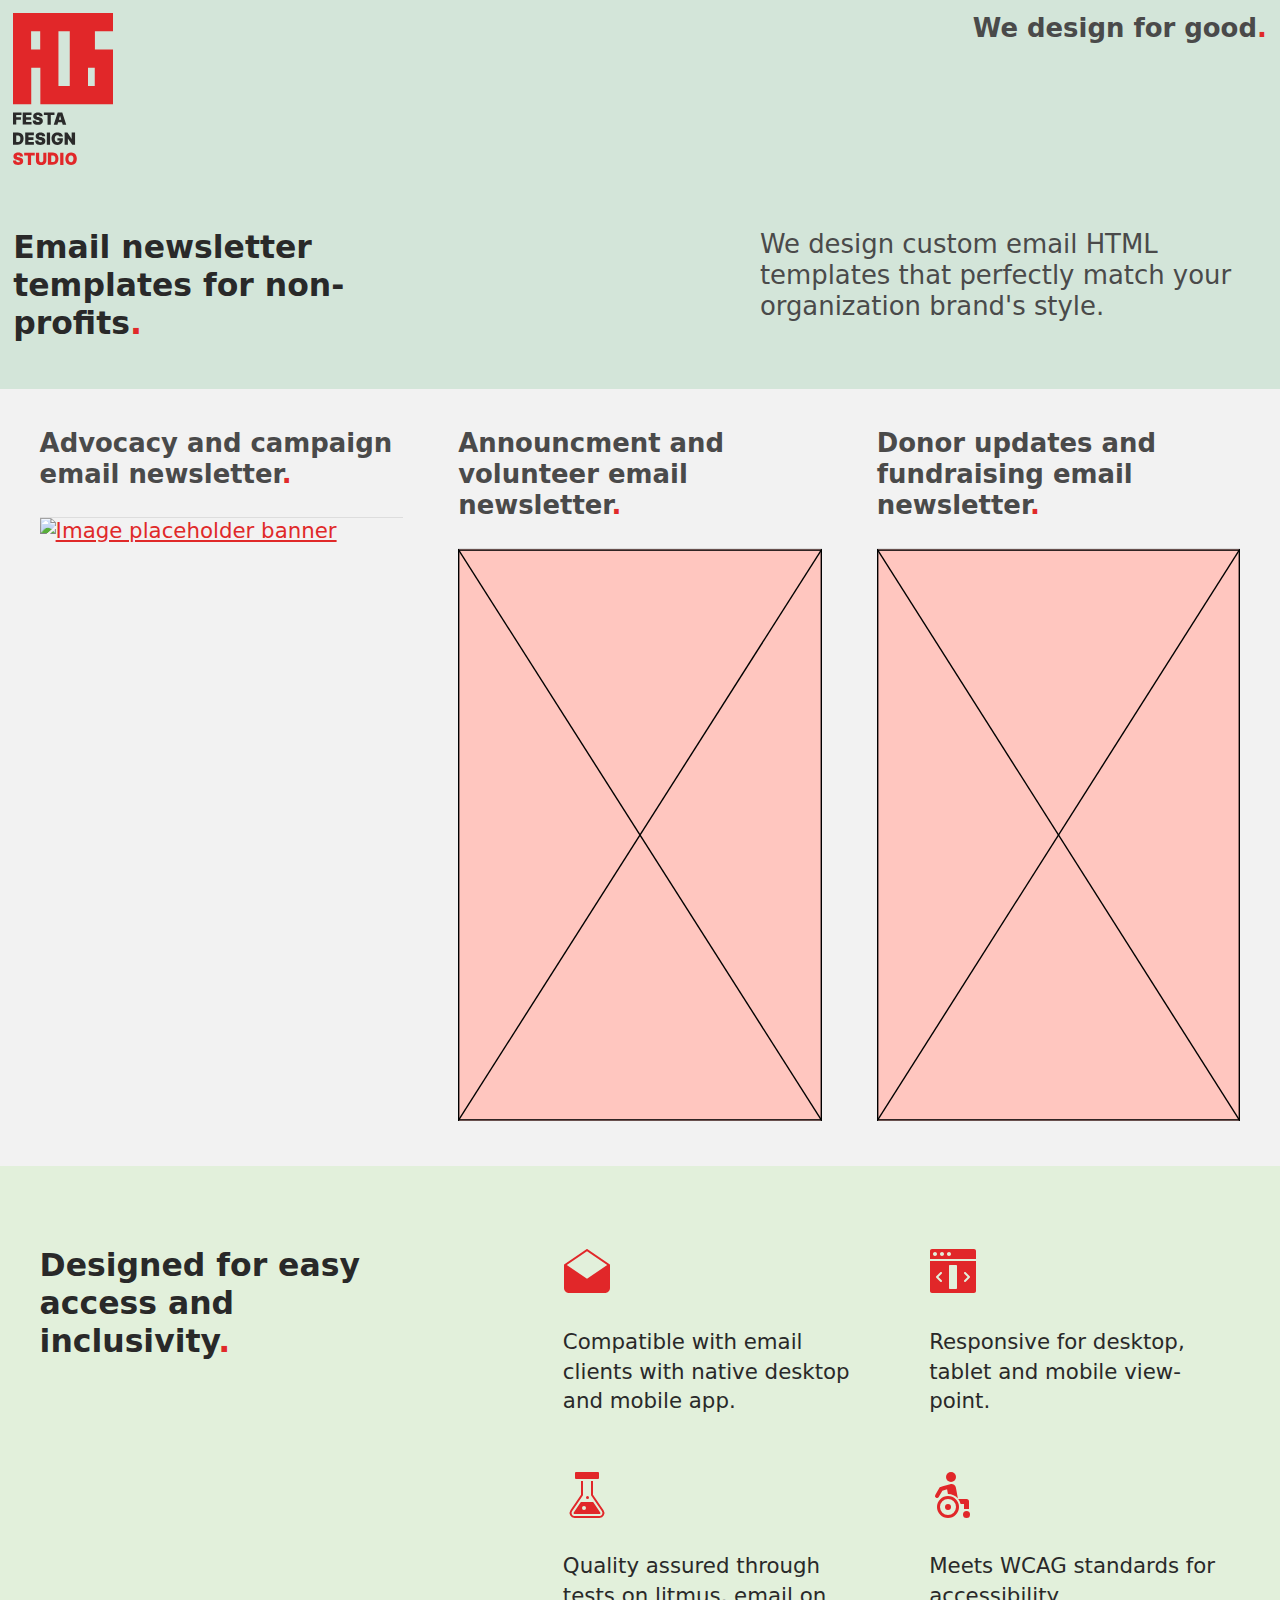
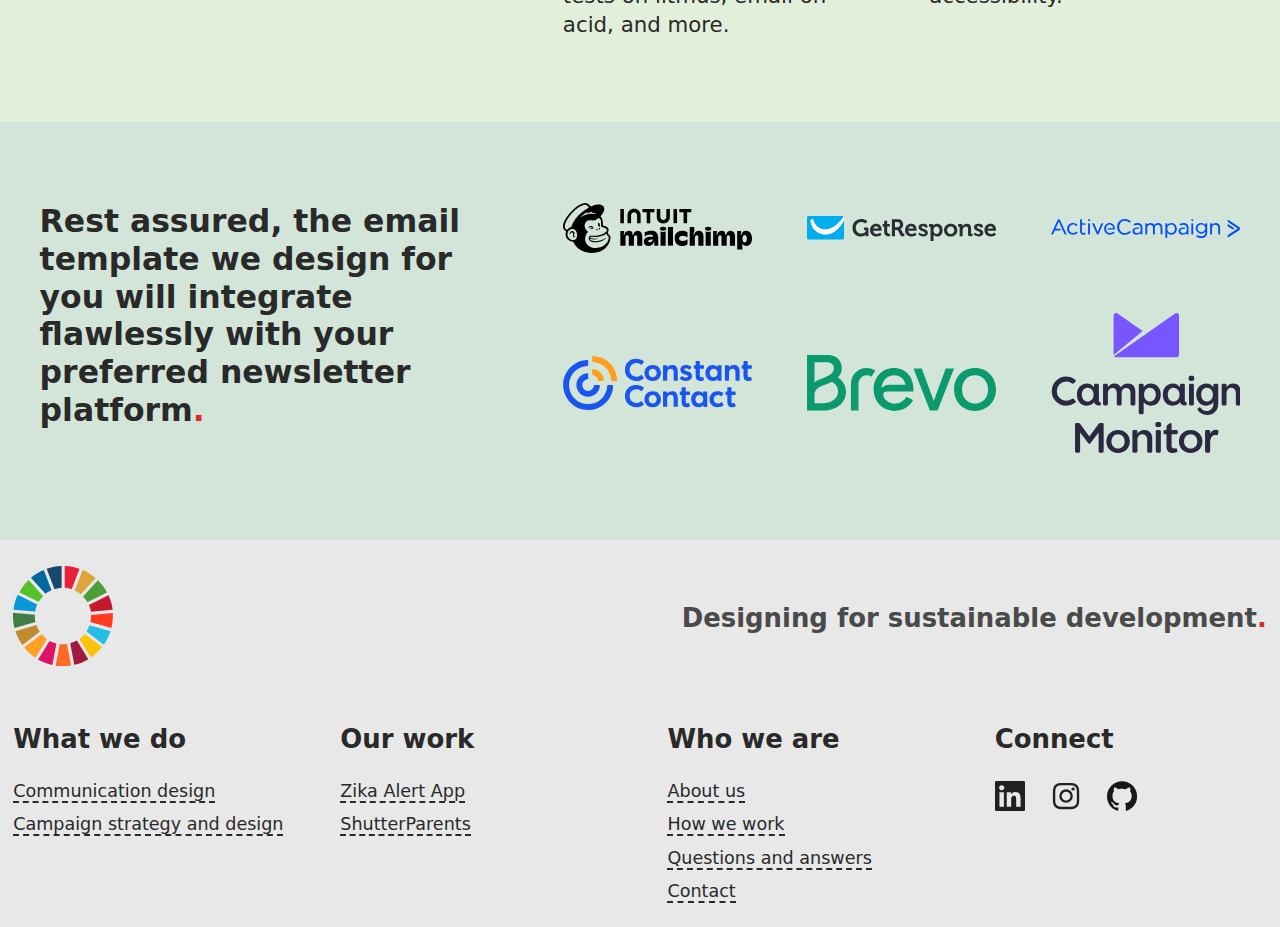
==== commit 62327afa: "border-top" ====
--- a/index.html
+++ b/index.html
@@ -56,7 +56,7 @@
           <div class="text-component margin-bottom-md">
             <h4 class="text-md color-contrast-high">Advocacy and campaign email newsletter<span class="color-primary">.</span></h4>
           </div>
-          <div>
+          <div class="border-top">
             <a href="campaign.html"><img class="width-100%" src="assets/img/campaign.png" alt="Image placeholder banner"></a>
           </div>
         </div>
@@ -64,7 +64,7 @@
           <div class="text-component margin-bottom-md">
             <h4 class="text-md color-contrast-high">Announcment and volunteer email newsletter<span class="color-primary">.</span></h4>
           </div>
-          <div>
+          <div class="border-top">
             <a href="#"><img class="width-100%" src="assets/img/Placeholder.svg" alt="Image placeholder banner"></a>
           </div>
         </div>
@@ -72,7 +72,7 @@
           <div class="text-component margin-bottom-md">
             <h4 class="text-md color-contrast-high">Donor updates and fundraising email newsletter<span class="color-primary">.</span></h4>
           </div>
-          <div>
+          <div class="border-top">
             <a href="#"><img class="width-100%" src="assets/img/Placeholder.svg" alt="Image placeholder banner"></a>
           </div>
           
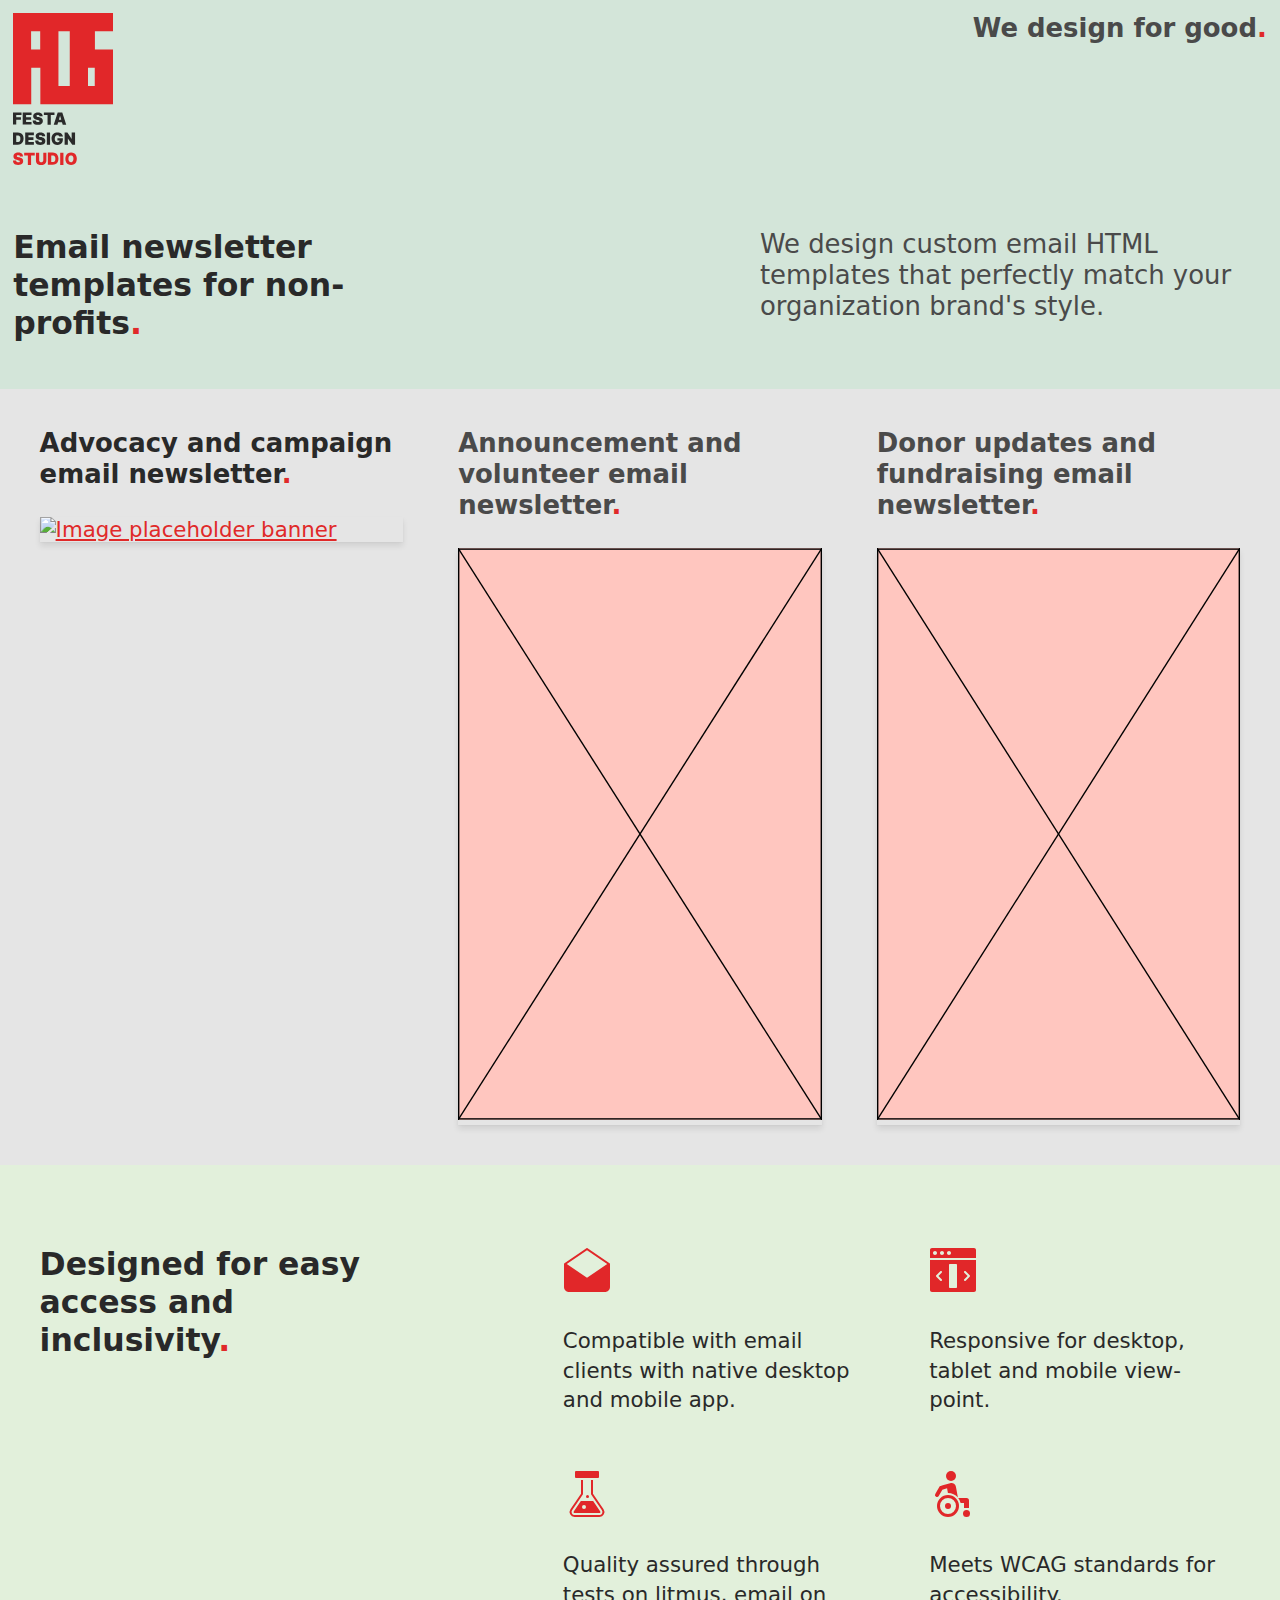
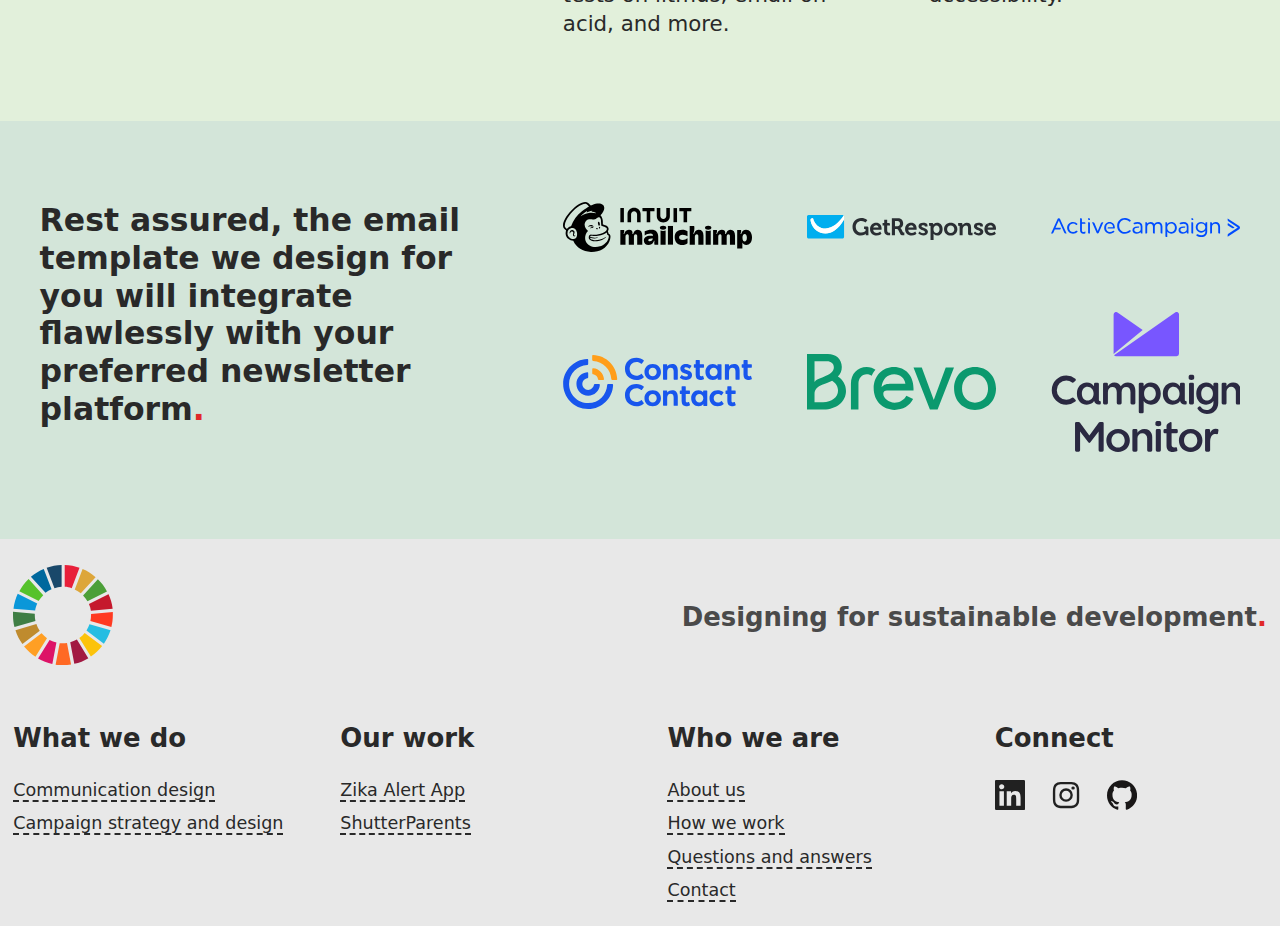
==== commit 7450c329: "added" ====
--- a/index.html
+++ b/index.html
@@ -49,22 +49,22 @@
     </section>
   </div>
 
-  <section class="padding-y-xs">
+  <section class="padding-y-xs" style="background-color: #e5e5e5;">
     <div class="container">
       <div class="grid gap-lg padding-md">
         <div class="col-4@md">
           <div class="text-component margin-bottom-md">
-            <h4 class="text-md color-contrast-high">Advocacy and campaign email newsletter<span class="color-primary">.</span></h4>
-          </div>
-          <div class="border-top">
+            <h4 class="text-md color-contrast-higher">Advocacy and campaign email newsletter<span class="color-primary">.</span></h4>
+          </div>
+          <div class="hover:elevate">
             <a href="campaign.html"><img class="width-100%" src="assets/img/campaign.png" alt="Image placeholder banner"></a>
           </div>
         </div>
         <div class="col-4@md">
           <div class="text-component margin-bottom-md">
-            <h4 class="text-md color-contrast-high">Announcment and volunteer email newsletter<span class="color-primary">.</span></h4>
-          </div>
-          <div class="border-top">
+            <h4 class="text-md color-contrast-high">Announcement and volunteer email newsletter<span class="color-primary">.</span></h4>
+          </div>
+          <div class="hover:elevate">
             <a href="#"><img class="width-100%" src="assets/img/Placeholder.svg" alt="Image placeholder banner"></a>
           </div>
         </div>
@@ -72,7 +72,7 @@
           <div class="text-component margin-bottom-md">
             <h4 class="text-md color-contrast-high">Donor updates and fundraising email newsletter<span class="color-primary">.</span></h4>
           </div>
-          <div class="border-top">
+          <div class="hover:elevate">
             <a href="#"><img class="width-100%" src="assets/img/Placeholder.svg" alt="Image placeholder banner"></a>
           </div>
           
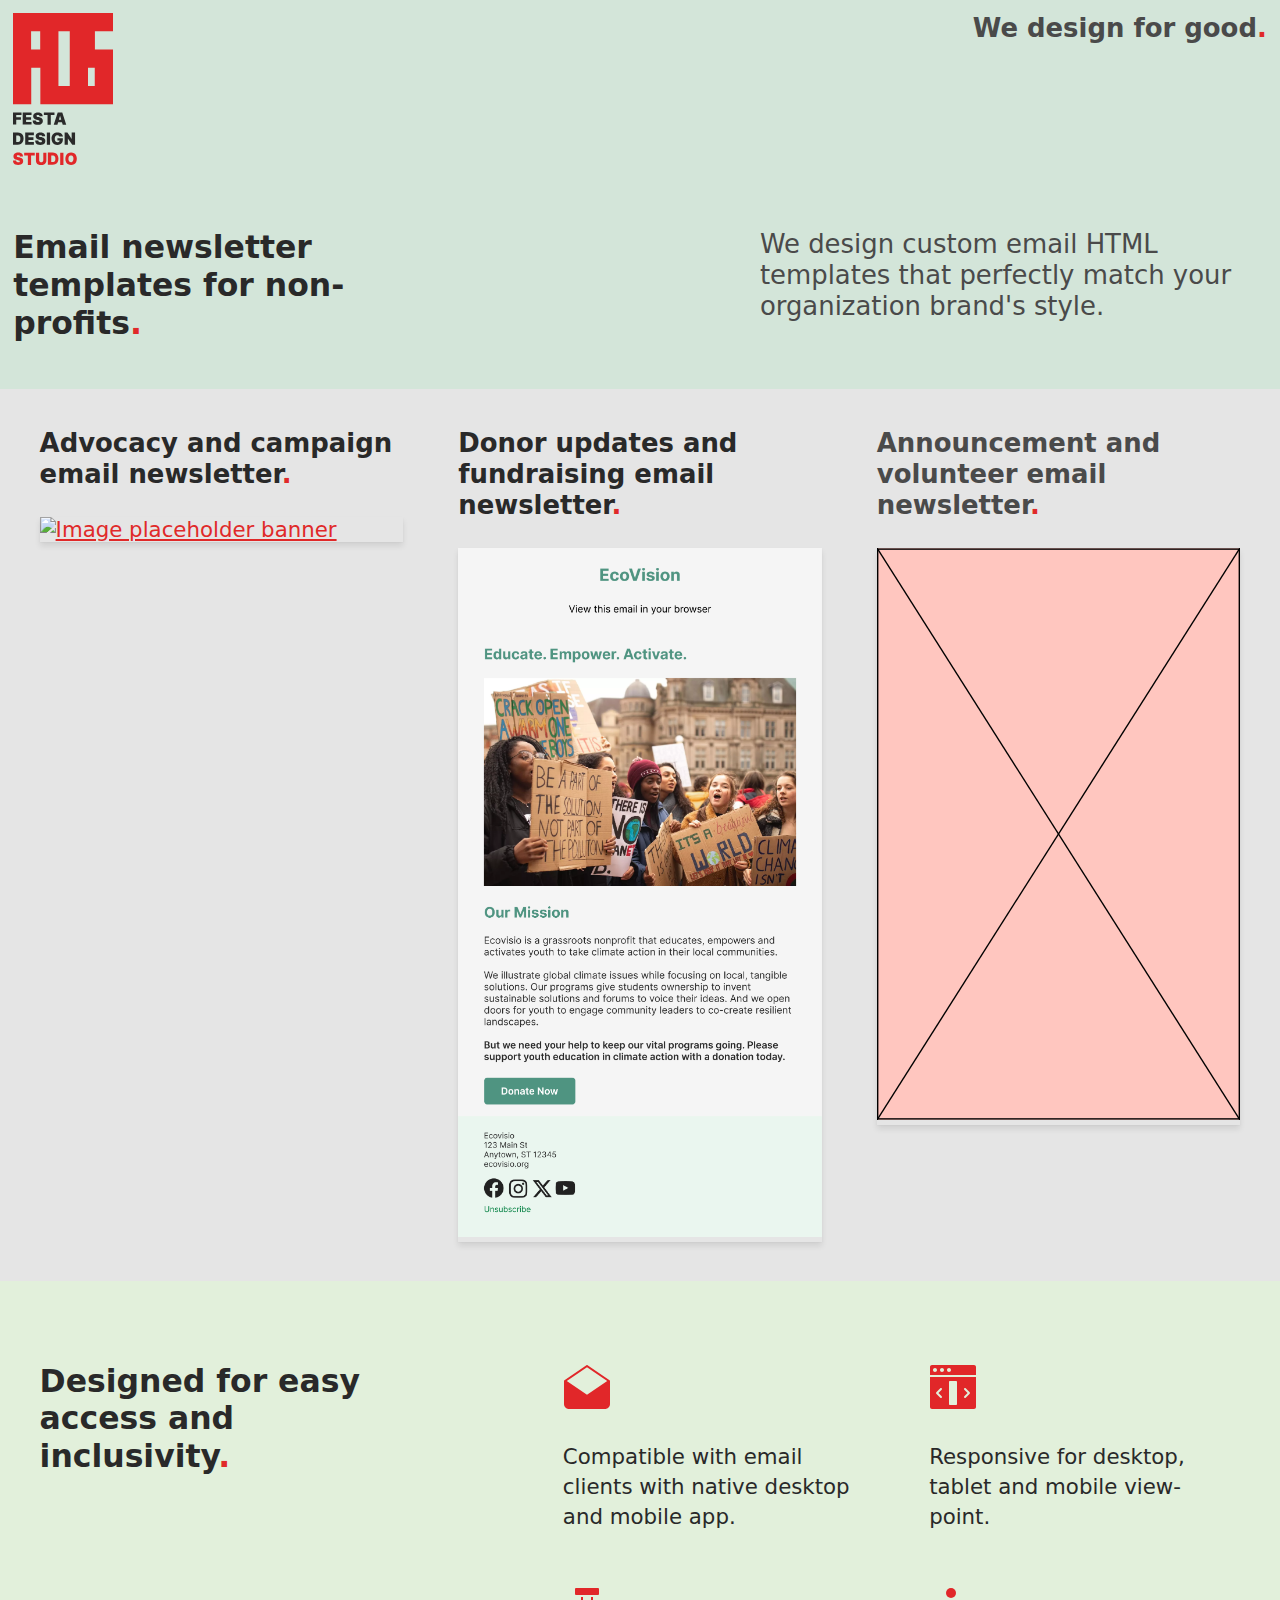
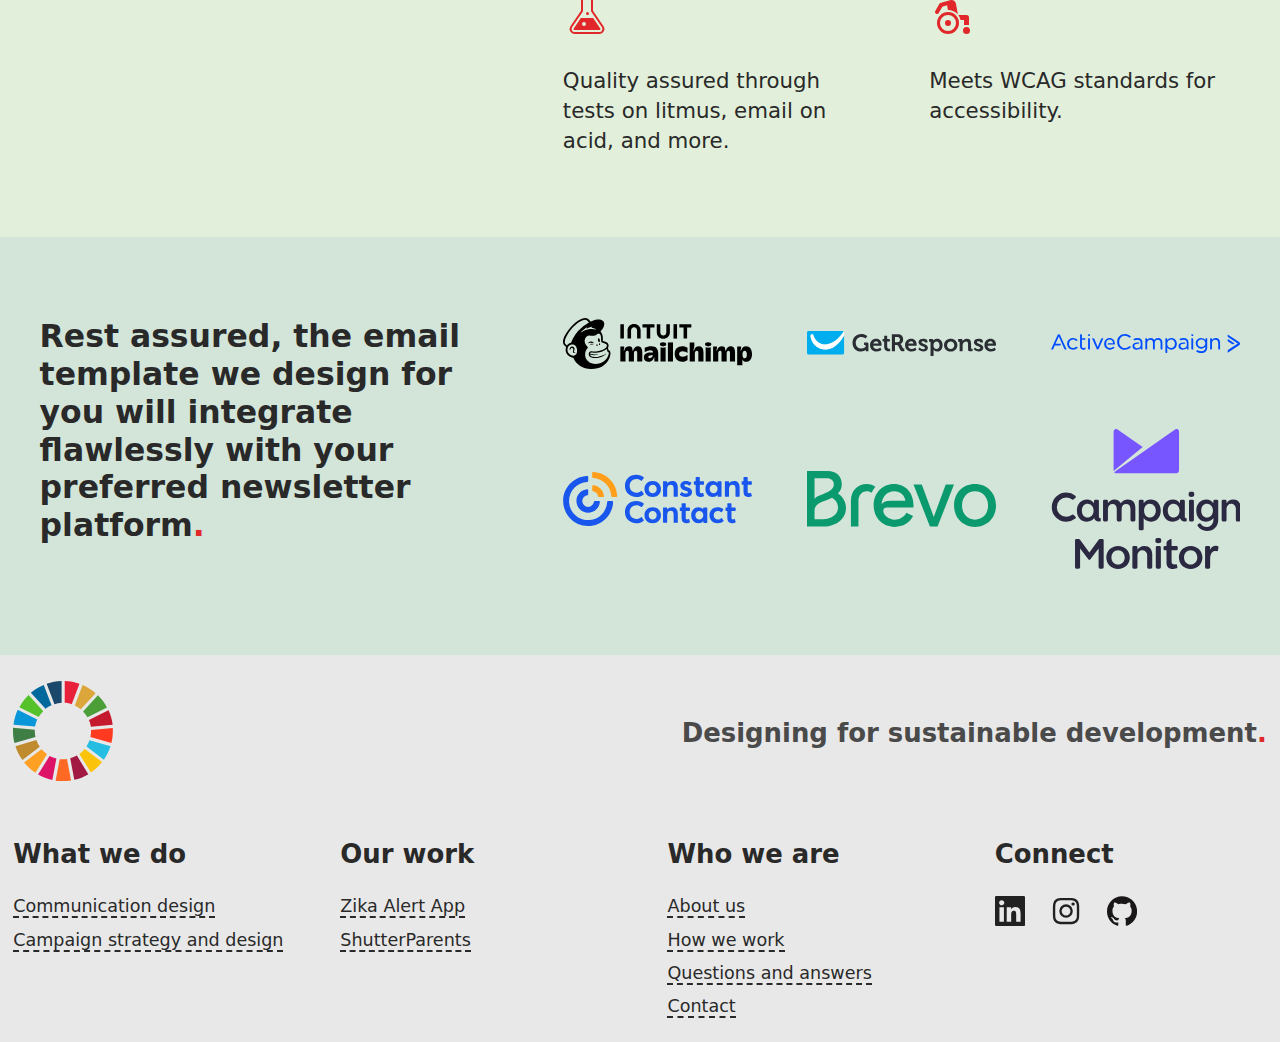
==== commit 27a12123: "create fundraising template" ====
--- a/index.html
+++ b/index.html
@@ -62,20 +62,19 @@
         </div>
         <div class="col-4@md">
           <div class="text-component margin-bottom-md">
+            <h4 class="text-md color-contrast-higher">Donor updates and fundraising email newsletter<span class="color-primary">.</span></h4>
+          </div>
+          <div class="hover:elevate">
+            <a href="donor-newsletter.html"><img class="width-100%" src="assets/img/fundraising.png" alt="Image placeholder banner"></a>
+          </div>
+        </div>
+        <div class="col-4@md">
+          <div class="text-component margin-bottom-md">
             <h4 class="text-md color-contrast-high">Announcement and volunteer email newsletter<span class="color-primary">.</span></h4>
           </div>
           <div class="hover:elevate">
             <a href="#"><img class="width-100%" src="assets/img/Placeholder.svg" alt="Image placeholder banner"></a>
           </div>
-        </div>
-        <div class="col-4@md">
-          <div class="text-component margin-bottom-md">
-            <h4 class="text-md color-contrast-high">Donor updates and fundraising email newsletter<span class="color-primary">.</span></h4>
-          </div>
-          <div class="hover:elevate">
-            <a href="#"><img class="width-100%" src="assets/img/Placeholder.svg" alt="Image placeholder banner"></a>
-          </div>
-          
         </div>
       </div>
     </div>
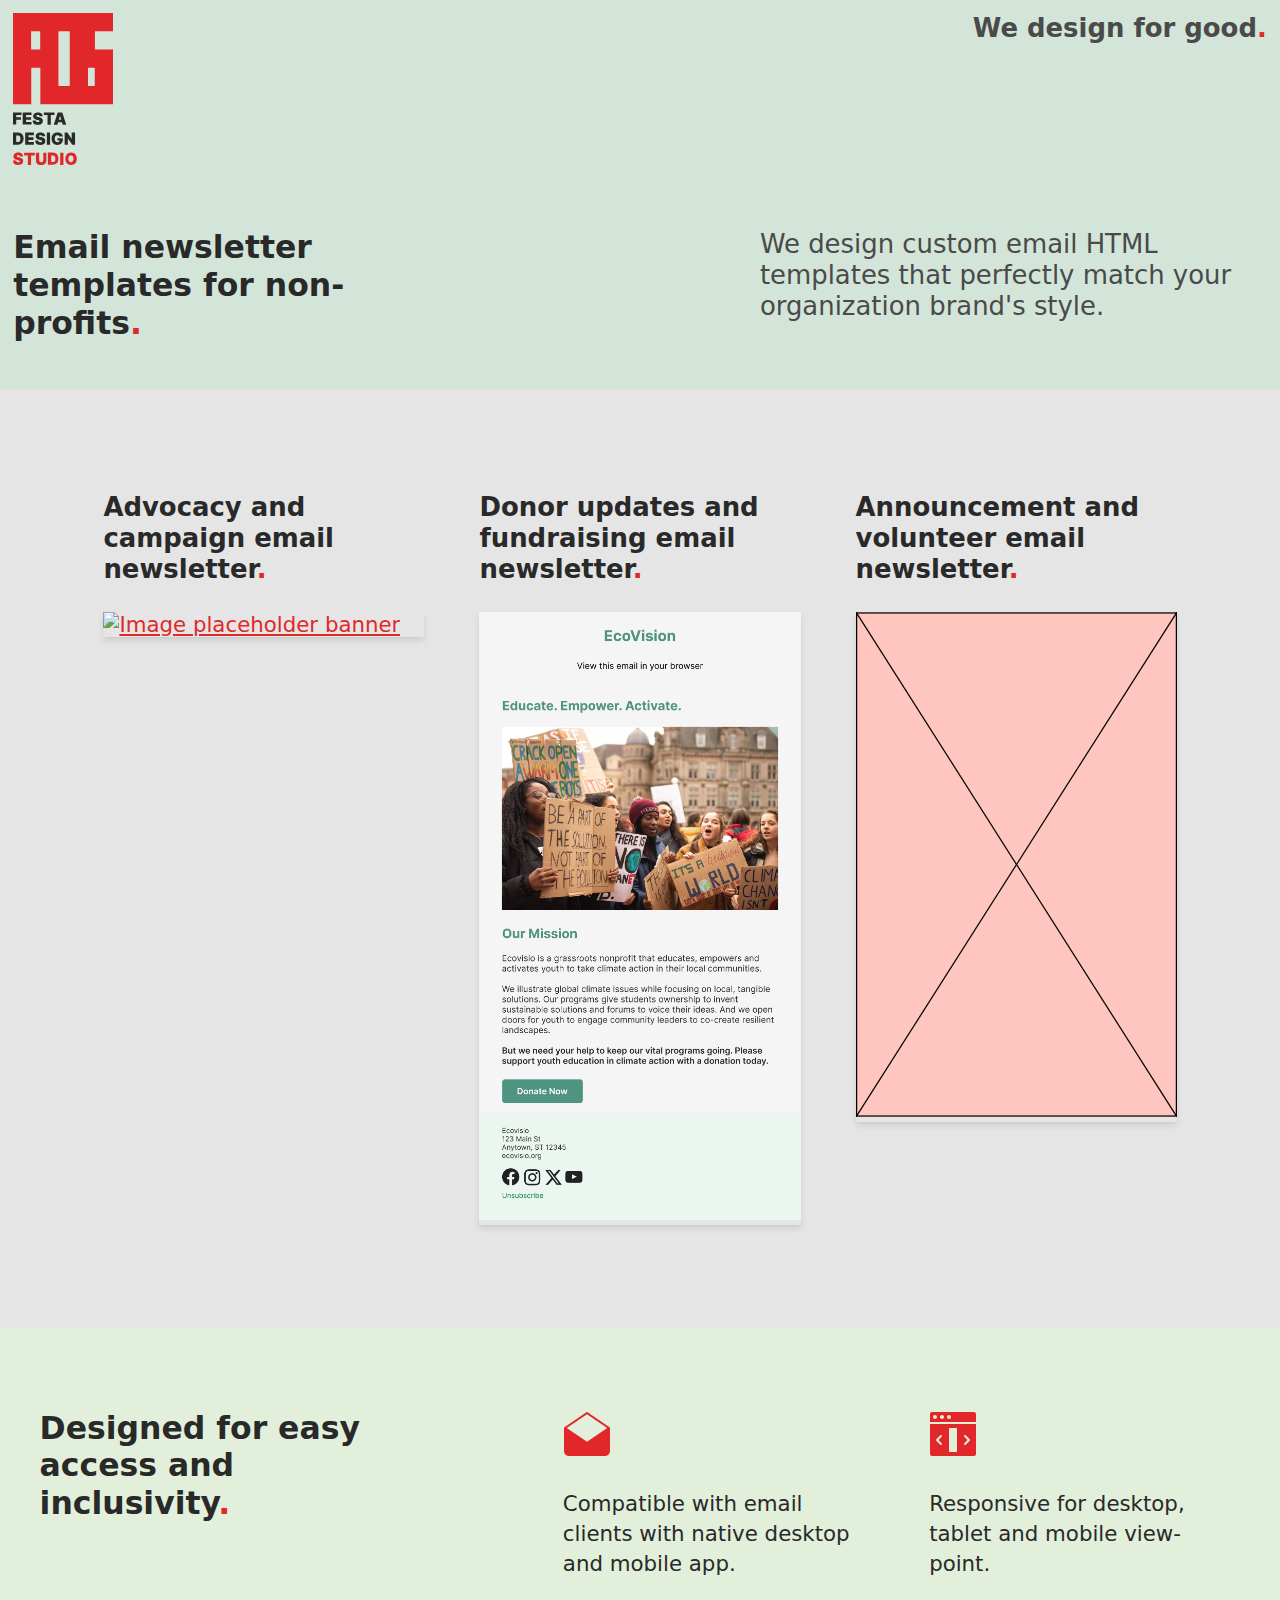
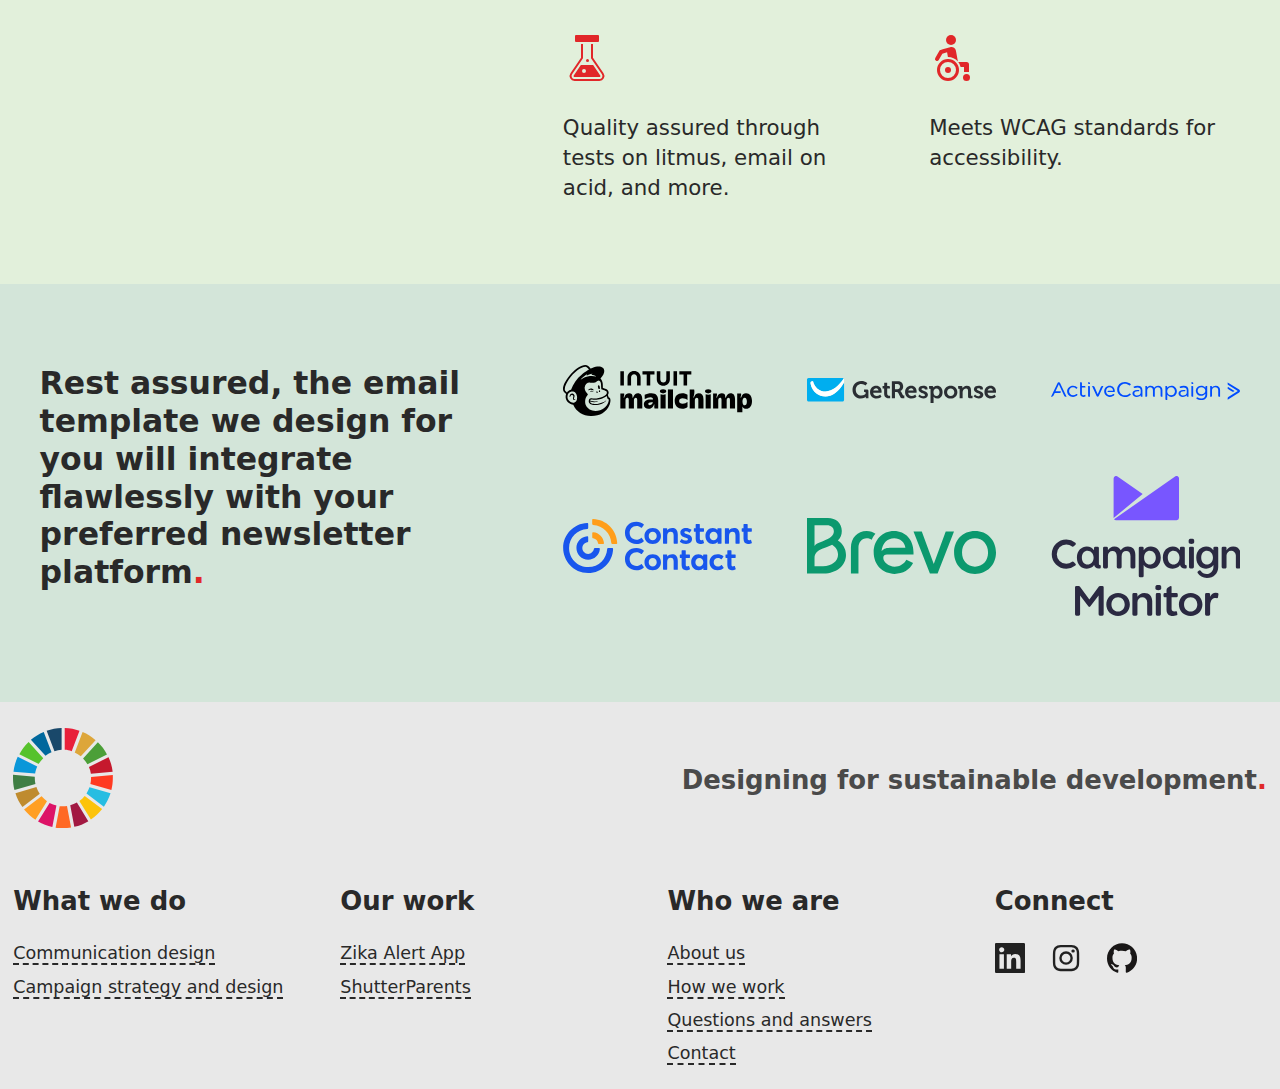
==== commit cc64a0cb: "adjusted padding for email template section" ====
--- a/index.html
+++ b/index.html
@@ -51,7 +51,7 @@
 
   <section class="padding-y-xs" style="background-color: #e5e5e5;">
     <div class="container">
-      <div class="grid gap-lg padding-md">
+      <div class="grid gap-lg padding-xl">
         <div class="col-4@md">
           <div class="text-component margin-bottom-md">
             <h4 class="text-md color-contrast-higher">Advocacy and campaign email newsletter<span class="color-primary">.</span></h4>
@@ -70,7 +70,7 @@
         </div>
         <div class="col-4@md">
           <div class="text-component margin-bottom-md">
-            <h4 class="text-md color-contrast-high">Announcement and volunteer email newsletter<span class="color-primary">.</span></h4>
+            <h4 class="text-md color-contrast-higher">Announcement and volunteer email newsletter<span class="color-primary">.</span></h4>
           </div>
           <div class="hover:elevate">
             <a href="#"><img class="width-100%" src="assets/img/Placeholder.svg" alt="Image placeholder banner"></a>
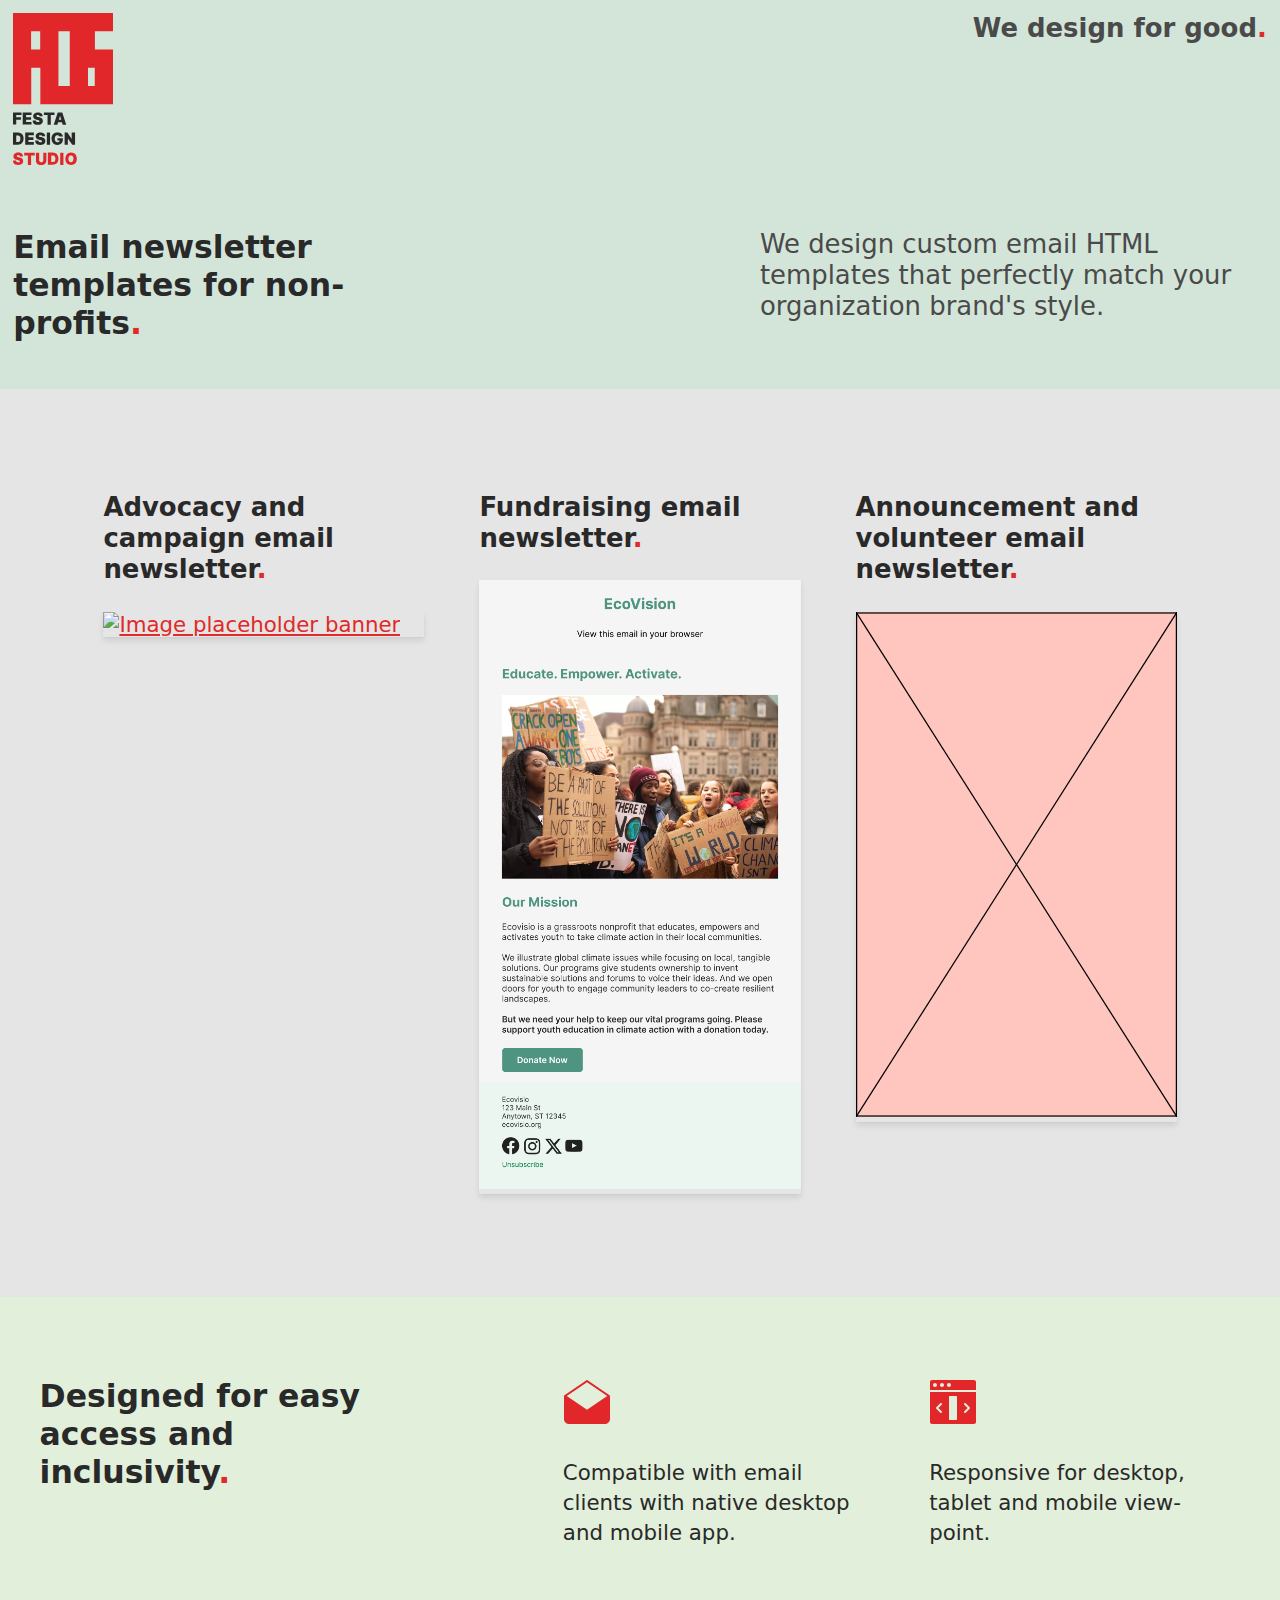
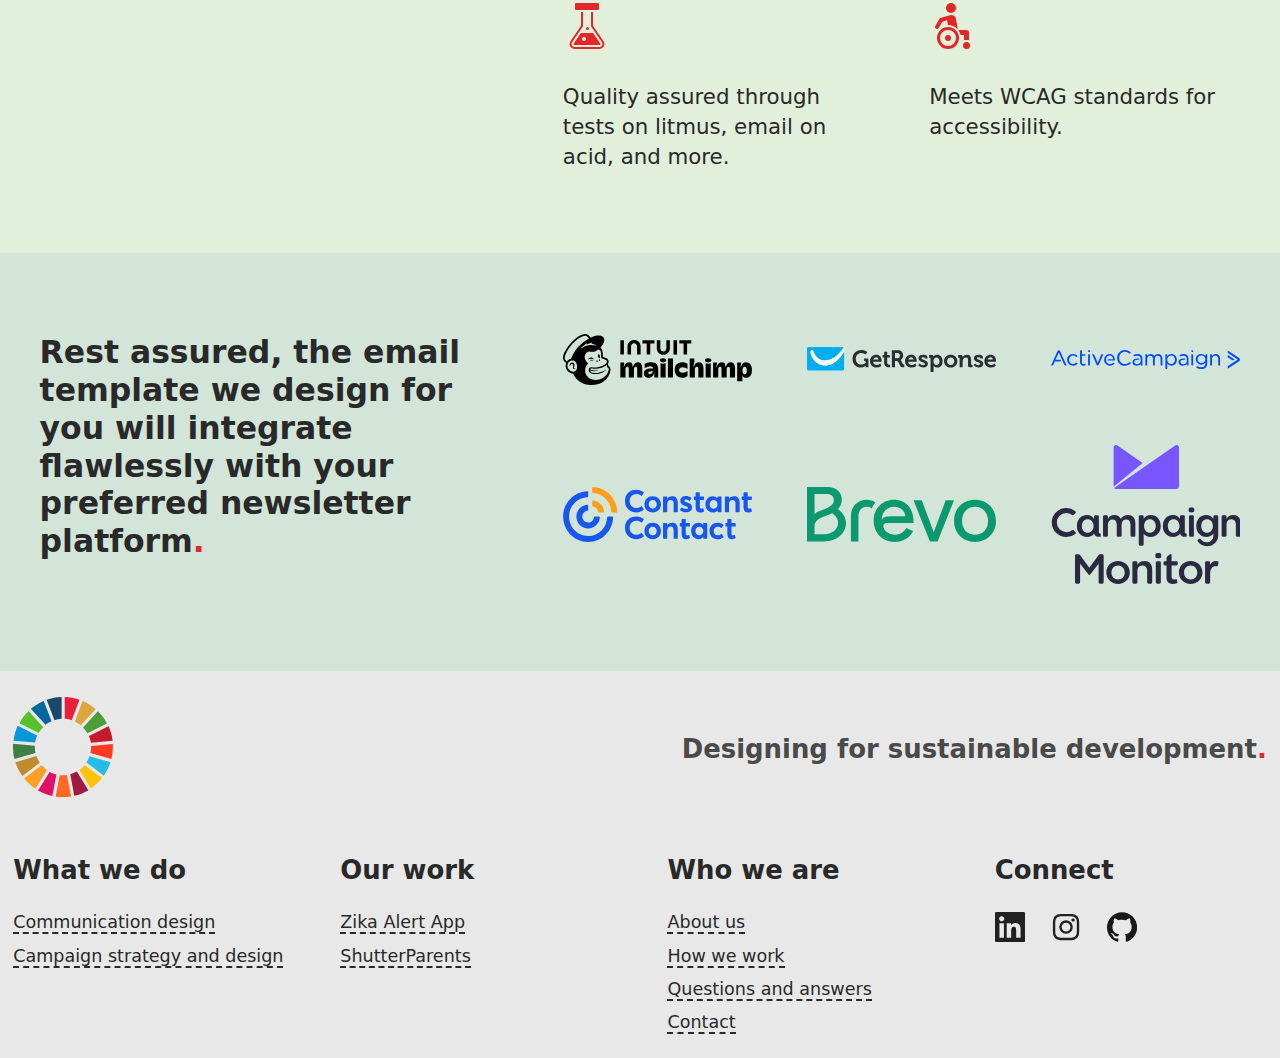
==== commit f2348eea: "added open graph (OG)" ====
--- a/index.html
+++ b/index.html
@@ -8,6 +8,11 @@
   <link rel="icon" type="image/svg+xml" href="assets/img/favicon.svg">
   <title>Email Newsletter Templates for Non-profits | Festa Design Studio</title>
   <meta name="description" content="We design personalized email HTML templates that perfectly match your organization brand's style.">
+  <meta property="og:title" content="Email Newsletter Templates for Non-profits | Festa Design Studio" />
+  <meta property="og:type" content="website" />
+  <meta property="og:url" content="https://www.festa.design/" />
+  <meta property="og:image" content="https://festa-design-studio.github.io/Email-Newsletter-Templates/assets/img/email-newsletter-template.png" />
+  <meta property="og:description" content="We design personalized email HTML templates that perfectly match your organization brand's style."> 
 </head>
 
 <body class="bg-dark">
@@ -62,7 +67,7 @@
         </div>
         <div class="col-4@md">
           <div class="text-component margin-bottom-md">
-            <h4 class="text-md color-contrast-higher">Donor updates and fundraising email newsletter<span class="color-primary">.</span></h4>
+            <h4 class="text-md color-contrast-higher">Fundraising email newsletter<span class="color-primary">.</span></h4>
           </div>
           <div class="hover:elevate">
             <a href="donor-newsletter.html"><img class="width-100%" src="assets/img/fundraising.png" alt="Image placeholder banner"></a>
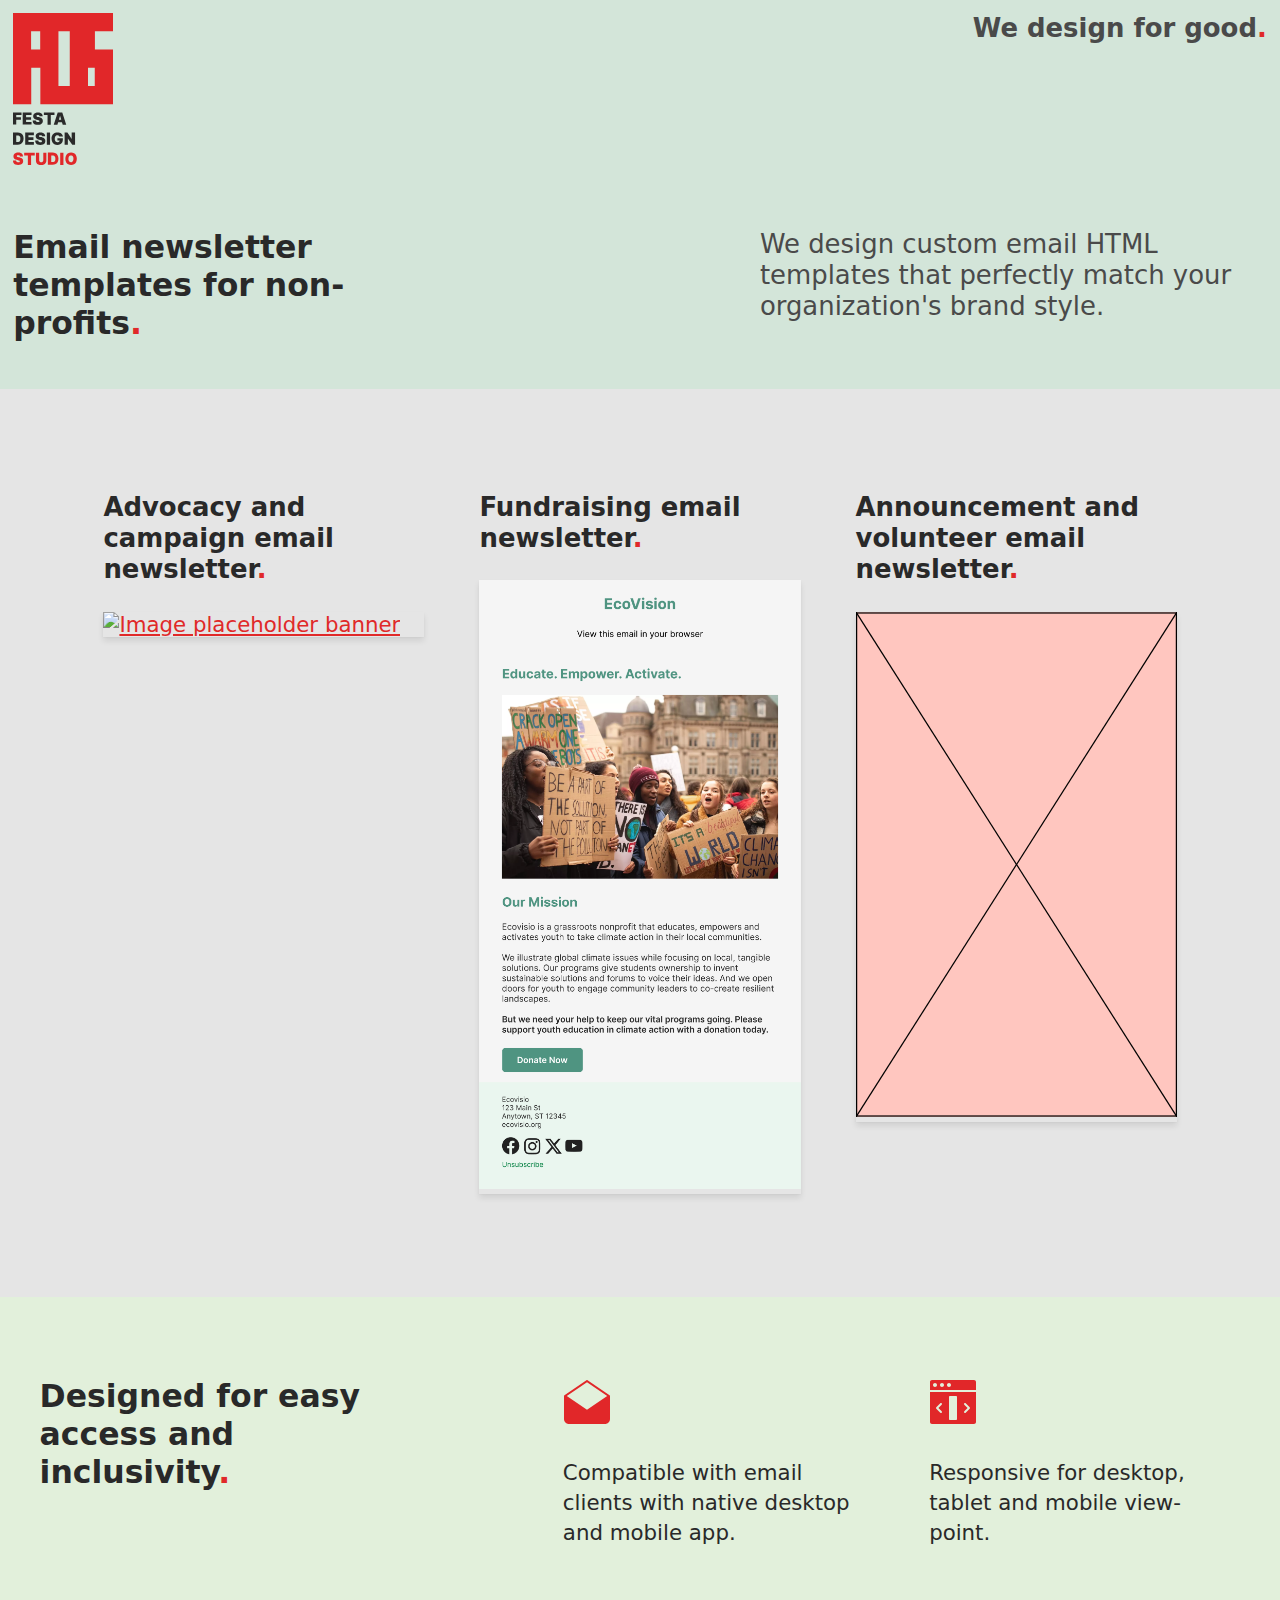
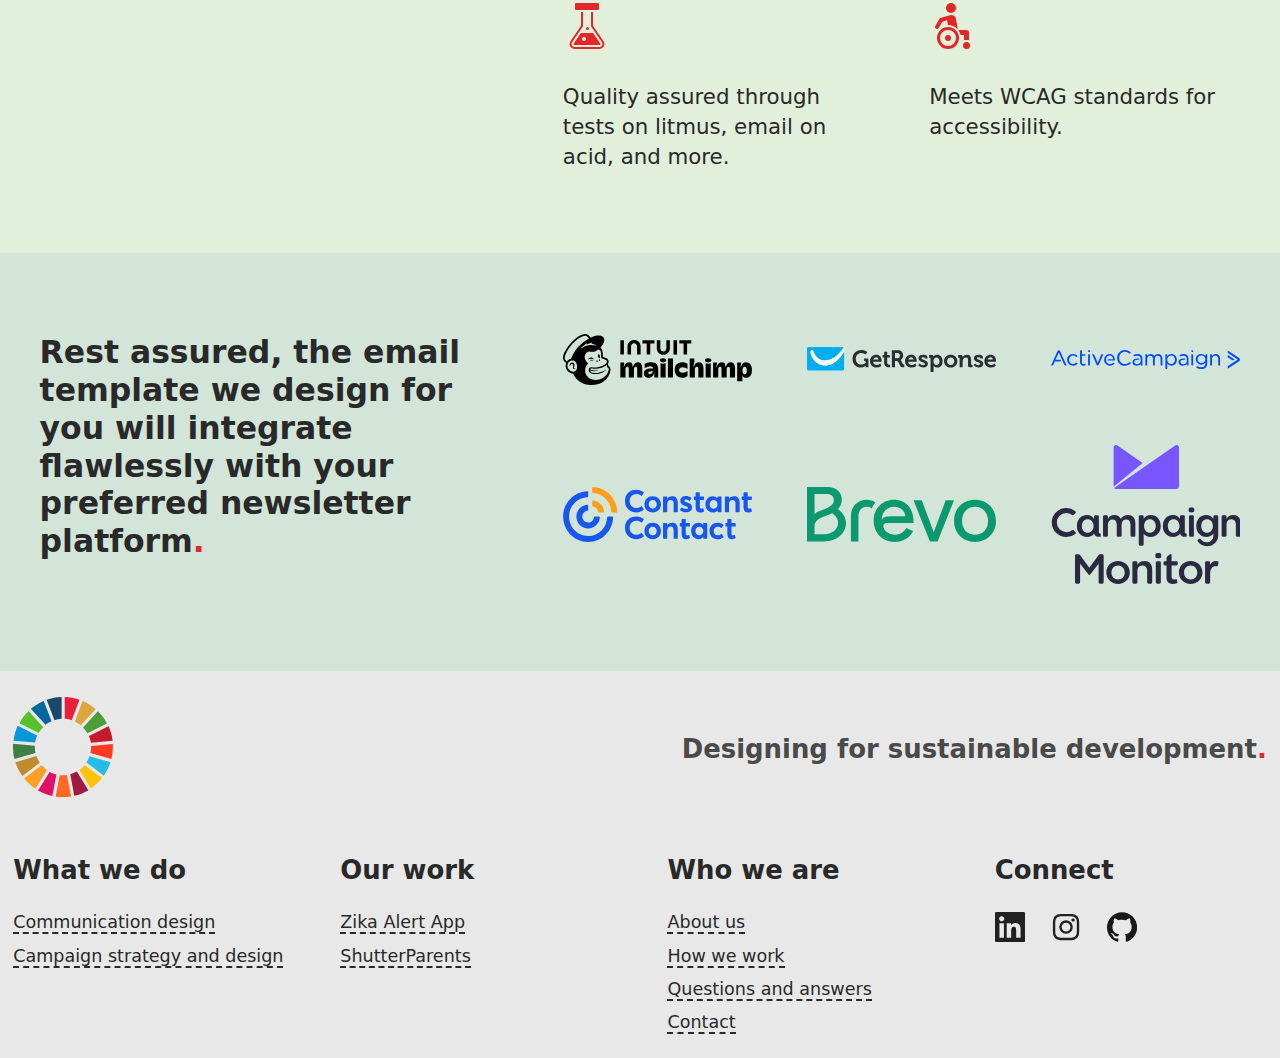
==== commit 85254d46: "text-description updated." ====
--- a/index.html
+++ b/index.html
@@ -43,7 +43,7 @@
 
           <div class="col-5@md">
             <div class="text-component">
-              <h3 class="color-contrast-high font-medium text-md margin-bottom-sm">We design custom email HTML templates that perfectly match your organization brand's style.</h3>
+              <h3 class="color-contrast-high font-medium text-md margin-bottom-sm">We design custom email HTML templates that perfectly match your organization's brand style.</h3>
             </div>
             
   </div>
